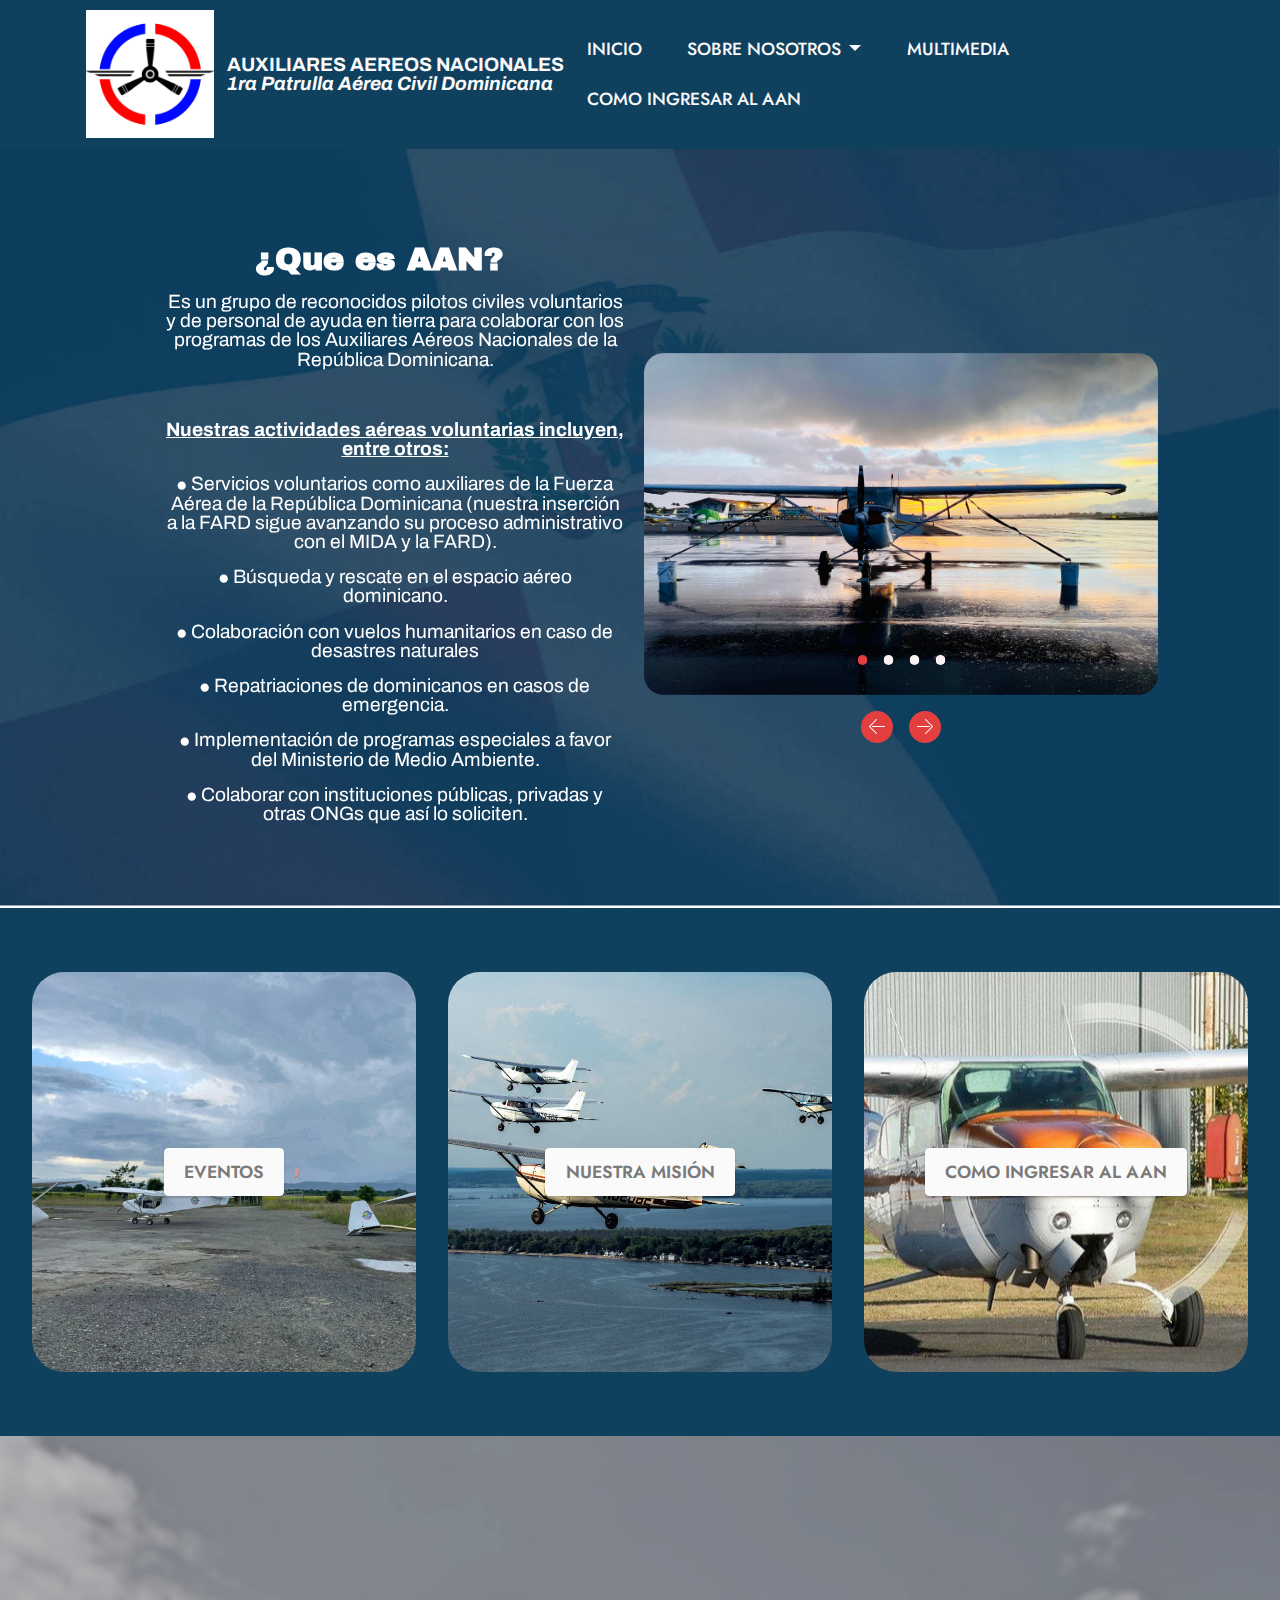
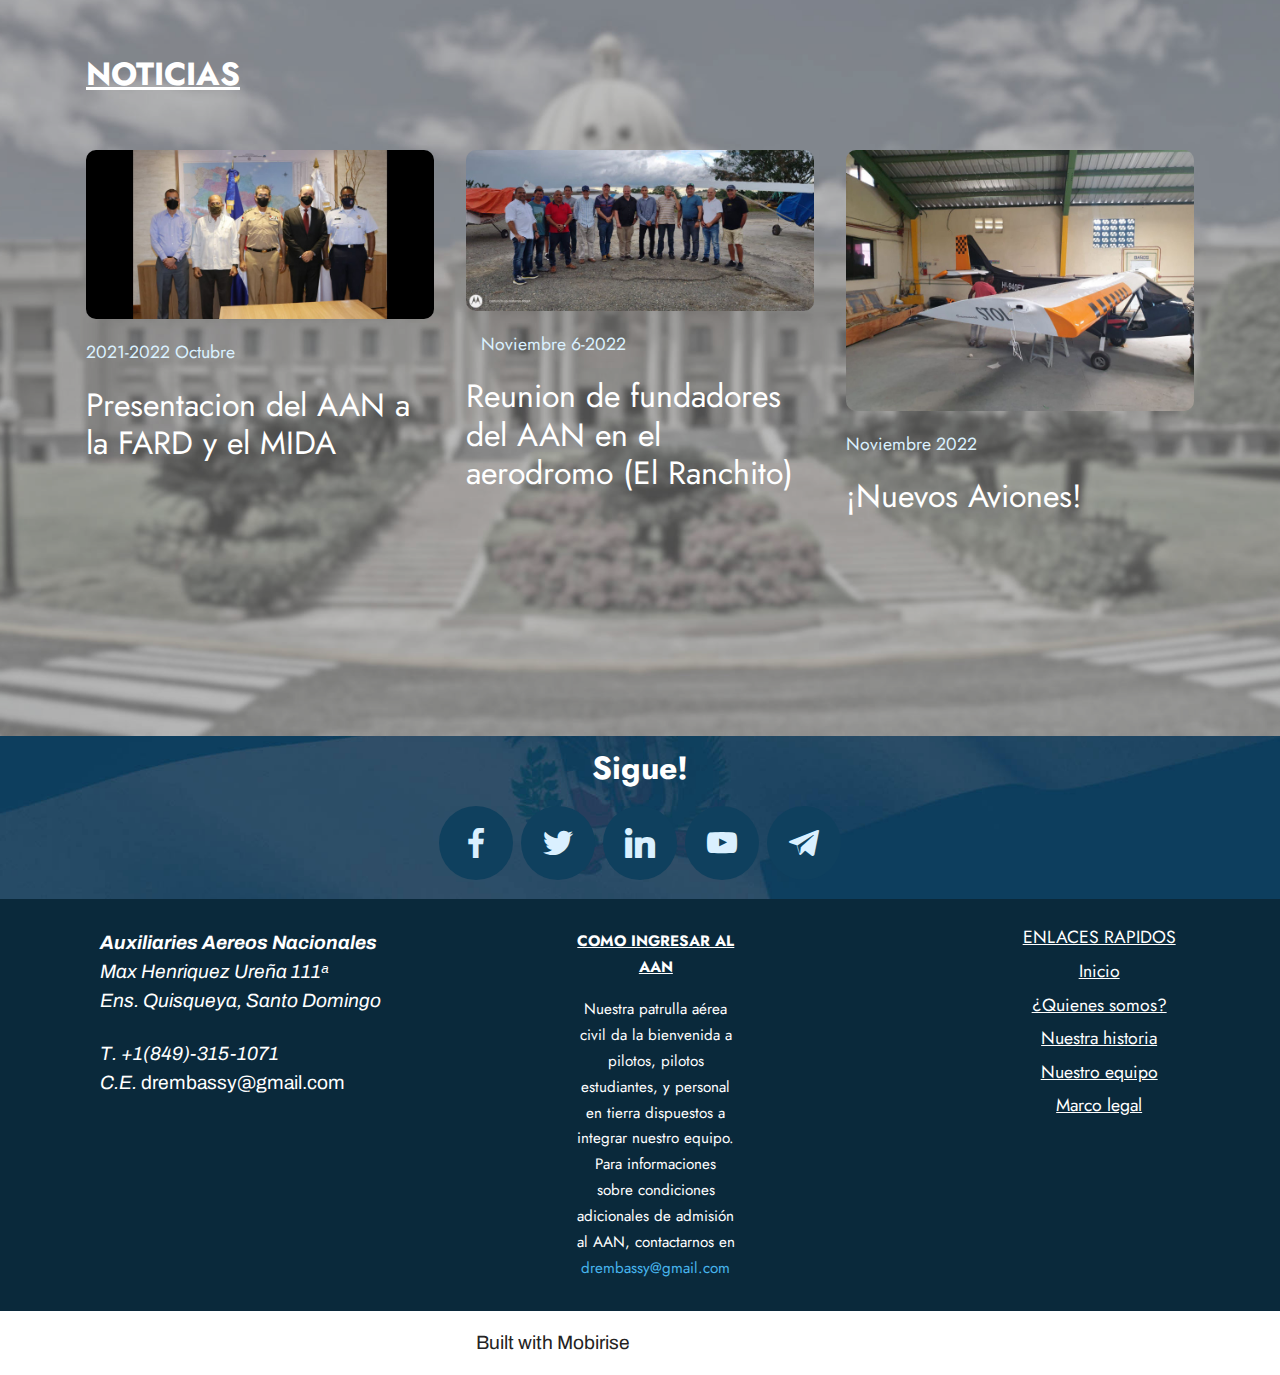
==== index.html @ 668c0190 "Add files via upload" ====
<!DOCTYPE html>
<html  >
<head>
  <!-- Site made with Mobirise Website Builder v5.6.13, https://mobirise.com -->
  <meta charset="UTF-8">
  <meta http-equiv="X-UA-Compatible" content="IE=edge">
  <meta name="generator" content="Mobirise v5.6.13, mobirise.com">
  <meta name="twitter:card" content="summary_large_image"/>
  <meta name="twitter:image:src" content="">
  <meta property="og:image" content="">
  <meta name="twitter:title" content="INICIO">
  <meta name="viewport" content="width=device-width, initial-scale=1, minimum-scale=1">
  <link rel="shortcut icon" href="assets/images/logo-aan-v2.2-1260x1260-292x292.png" type="image/x-icon">
  <meta name="description" content="">
  
  
  <title>INICIO</title>
  <link rel="stylesheet" href="assets/web/assets/mobirise-icons-bold/mobirise-icons-bold.css">
  <link rel="stylesheet" href="assets/bootstrap/css/bootstrap.min.css">
  <link rel="stylesheet" href="assets/bootstrap/css/bootstrap-grid.min.css">
  <link rel="stylesheet" href="assets/bootstrap/css/bootstrap-reboot.min.css">
  <link rel="stylesheet" href="assets/parallax/jarallax.css">
  <link rel="stylesheet" href="assets/dropdown/css/style.css">
  <link rel="stylesheet" href="assets/socicon/css/styles.css">
  <link rel="stylesheet" href="assets/theme/css/style.css">
  <link rel="preload" href="https://fonts.googleapis.com/css?family=Jost:100,200,300,400,500,600,700,800,900,100i,200i,300i,400i,500i,600i,700i,800i,900i&display=swap" as="style" onload="this.onload=null;this.rel='stylesheet'">
  <noscript><link rel="stylesheet" href="https://fonts.googleapis.com/css?family=Jost:100,200,300,400,500,600,700,800,900,100i,200i,300i,400i,500i,600i,700i,800i,900i&display=swap"></noscript>
  <link rel="preload" href="https://fonts.googleapis.com/css?family=Archivo+Black:400&display=swap" as="style" onload="this.onload=null;this.rel='stylesheet'">
  <noscript><link rel="stylesheet" href="https://fonts.googleapis.com/css?family=Archivo+Black:400&display=swap"></noscript>
  <link rel="preload" href="https://fonts.googleapis.com/css?family=Archivo:100,200,300,400,500,600,700,800,900,100i,200i,300i,400i,500i,600i,700i,800i,900i&display=swap" as="style" onload="this.onload=null;this.rel='stylesheet'">
  <noscript><link rel="stylesheet" href="https://fonts.googleapis.com/css?family=Archivo:100,200,300,400,500,600,700,800,900,100i,200i,300i,400i,500i,600i,700i,800i,900i&display=swap"></noscript>
  <link rel="preload" as="style" href="assets/mobirise/css/mbr-additional.css"><link rel="stylesheet" href="assets/mobirise/css/mbr-additional.css" type="text/css">
  
  
  
  
</head>
<body>
  
  <section data-bs-version="5.1" class="menu menu1 stackm5 cid-tmksuA81nA" once="menu" id="menu01-0">
    
    <nav class="navbar navbar-dropdown navbar-fixed-top navbar-expand-lg">
        <div class="container">
            <div class="navbar-brand">
                <span class="navbar-logo">
                    <a href="index.html#top">
                        <img src="assets/images/logo-aan-v2.2-1260x1260-292x292.png" alt="" style="height: 8rem;">
                    </a>
                </span>
                <span class="navbar-caption-wrap"><a class="navbar-caption text-white text-primary display-7" href="index.html#top">AUXILIARES AEREOS NACIONALES<br><em>1ra Patrulla Aérea Civil Dominicana</em></a></span>
            </div>
            <button class="navbar-toggler" type="button" data-toggle="collapse" data-bs-toggle="collapse" data-target="#navbarSupportedContent" data-bs-target="#navbarSupportedContent" aria-controls="navbarNavAltMarkup" aria-expanded="false" aria-label="Toggle navigation">
                <div class="hamburger">
                    <span></span>
                    <span></span>
                    <span></span>
                    <span></span>
                </div>
            </button>
            <div class="collapse navbar-collapse" id="navbarSupportedContent">
                <ul class="navbar-nav nav-dropdown nav-right" data-app-modern-menu="true"><li class="nav-item"><a class="nav-link link text-white text-primary show display-4" href="index.html" aria-expanded="true">INICIO</a></li><li class="nav-item dropdown"><a class="nav-link link text-white text-primary dropdown-toggle display-4" href="index.html" data-toggle="dropdown-submenu" data-bs-toggle="dropdown" data-bs-auto-close="outside" aria-expanded="false">SOBRE NOSOTROS</a><div class="dropdown-menu" aria-labelledby="dropdown-294"><a class="text-white text-primary show dropdown-item display-4" href="page6.html">¿QUIENES SOMOS?</a><a class="text-white text-primary show dropdown-item display-4" href="servicios.html">NUESTRA HISTORIA</a><a class="text-white text-primary show dropdown-item display-4" href="mision.html">NUESTRO EQUIPO</a><a class="text-white text-primary dropdown-item display-4" href="page7.html">MARCO LEGAL</a></div></li><li class="nav-item"><a class="nav-link link text-white text-primary show display-4" href="page8.html">MULTIMEDIA</a></li><li class="nav-item"><a class="nav-link link text-white text-primary show display-4" href="eventos.html">COMO INGRESAR AL AAN</a></li></ul>
                
                
            </div>
        </div>
    </nav>
</section>

<section data-bs-version="5.1" class="slider03 cid-tmkSdViCQp mbr-parallax-background" id="slider03-a">

    
    


    

    <div class="container">
        <div class="wrapper p-3 py-5 p-lg-5">
            <div class="row">
                <div class="col-12 col-lg-6">
                    
                    <div class="side-section mb-4">
                        <h3 class="subt1 mbr-section-subtitle mbr-fonts-style display-5"><strong>¿Que es AAN?</strong></h3>
                        <ul class="list list1 mbr-fonts-style mt-2 display-7"><p>Es un grupo de reconocidos pilotos civiles voluntarios y de personal de ayuda en tierra para colaborar con los programas de los Auxiliares Aéreos Nacionales de la República Dominicana.</p><p><br></p><p>  
</p><p>
</p><p><span style="font-size: 1.2rem;"><u><strong>Nuestras actividades aéreas voluntarias incluyen, entre otros:</strong></u></span></p><p><span style="font-size: 1.2rem;">⦁	Servicios voluntarios como auxiliares de la Fuerza Aérea de la República Dominicana (nuestra inserción a la FARD sigue avanzando su proceso administrativo con el MIDA y la FARD). 
</span></p><p><span style="font-size: 1.2rem;">⦁	Búsqueda y rescate en el espacio aéreo dominicano. 
</span></p><p><span style="font-size: 1.2rem;">⦁	Colaboración con vuelos humanitarios en caso de desastres naturales
</span></p><p><span style="font-size: 1.2rem;">⦁	Repatriaciones de dominicanos en casos de emergencia. 
</span></p><p><span style="font-size: 1.2rem;">⦁	Implementación de programas especiales a favor del Ministerio de Medio Ambiente.
</span></p><p><span style="font-size: 1.2rem;">⦁	Colaborar con instituciones públicas, privadas y otras ONGs que así lo soliciten.</span></p><p><span style="font-size: 1.2rem;">
</span></p><p><span style="font-size: 1.2rem;">
</span></p><p><span style="font-size: 1.2rem;">
</span></p><p><span style="font-size: 1.2rem;">
</span></p><p><span style="font-size: 1.2rem;"> 
</span></p><p><span style="font-size: 1.2rem;">
</span></p></ul>
                    </div>
                    
                    
                </div>
                <div class="col-12 col-lg-6 d-flex align-items-center p-1">
                    <div id="carouselIndicatorsS03" data-bs-ride="carousel" class="carousel slide carousel-fade" data-bs-interval="5000">
                        <div class="carousel-container">
                            <div class="carousel-inner">
                                <div class="carousel-item active">
                                    <img src="assets/images/sunrise-1208x805.jpg" class="d-block w-100" alt="Mobirise">
                                </div>
                                <div class="carousel-item">
                                    <img src="assets/images/drone-1208x805.jpg" class="d-block w-100" alt="Mobirise">
                                </div>
                                <div class="carousel-item">
                                    <img src="assets/images/sky-1208x805.jpg" class="d-block w-100" alt="Mobirise">
                                </div>
                                <div class="carousel-item">
                                    <img src="assets/images/mbr-1-1920x1280.jpeg" class="d-block w-100" alt="Mobirise">
                                </div>
                            </div>
                            <div class="carousel-indicators">
                                <button type="button" data-bs-target="#carouselIndicatorsS03" data-bs-slide-to="0" class="active" aria-current="true" aria-label="Slide 1">
                                </button>
                                <button type="button" data-bs-target="#carouselIndicatorsS03" data-bs-slide-to="1" aria-label="Slide 2">
                                </button>
                                <button type="button" data-bs-target="#carouselIndicatorsS03" data-bs-slide-to="2" aria-label="Slide 3">
                                </button>
                                <button type="button" data-bs-target="#carouselIndicatorsS03" data-bs-slide-to="3" aria-label="Slide 4">
                                </button>
                                
                                
                                
                                
                            </div>
                        </div>
                        <div class="buttons-container mt-3">
                            <button class="prev-item" type="button" data-bs-target="#carouselIndicatorsS03" data-bs-slide="prev">
                                <span class="mbr-iconfont mbrib-left"></span>
                            </button>
                            <button class="next-item" type="button" data-bs-target="#carouselIndicatorsS03" data-bs-slide="next">
                                <span class="mbr-iconfont mbrib-right"></span>
                            </button>
                        </div>
                    </div>
                </div>
            </div>
        </div>
    </div>
</section>

<section data-bs-version="5.1" class="clients2 cid-tmkzKXDv9b" id="clients02-5">
    

    
    
    <div class="container-fluid">
        <div class="row justify-content-center">
            
            <div class="col-sm-6 card col-lg-4">
                <div class="card-wrap card1">

                    <div class="content-wrap">


                        <div class="mbr-section-btn card-btn align-center"><a class="btn btn-white display-4" href="eventos.html">EVENTOS</a></div>
                    </div>
                </div>
            </div>

            <div class="col-sm-6 card col-lg-4">
                <div class="card-wrap card2">

                    <div class="content-wrap">


                        <div class="mbr-section-btn card-btn align-center"><a class="btn btn-white display-4" href="page5.html">NUESTRA MISIÓN</a></div>
                    </div>
                </div>
            </div>

            <div class="col-sm-6 card col-lg-4">
                <div class="card-wrap card3">

                    <div class="content-wrap">


                        <div class="mbr-section-btn card-btn align-center"><a class="btn btn-white display-4" href="eventos.html">COMO INGRESAR AL AAN<br></a></div>
                    </div>
                </div>
            </div>

            
        </div>
    </div>
</section>

<section data-bs-version="5.1" class="news1 cid-tmkt4wCBwW mbr-fullscreen" id="news1-3">
    

    <div class="mbr-overlay" style="opacity: 0.3; background-color: rgb(255, 255, 255);"></div>
        
        <div class="container">
            <div class="row header">
                <div class="col-12">
                    <h3 class="mbr-section-title mbr-fonts-style align-left display-2"><strong><u>NOTICIAS</u></strong></h3>
                </div>
                         
            </div>           

            <div class="row">
                

                <div class="col-12 col-lg-4 item features-image active">
                    <div class="item-wrapper">
                        <div class="item-img">
                            <img src="assets/images/fmc-diaz-morfa-otros-816x397.jpg" alt="Mobirise" data-slide-to="1" data-bs-slide-to="1">
                        </div>
                        <p class="date mbr-fonts-style mbr-text display-4">2021-2022 Octubre</p>
                        <h4 class="card-heading date mbr-fonts-style mbr-text display-2">Presentacion del AAN a la FARD y el MIDA</h4>
                        
                    </div>
                </div>

                <div class="col-12 col-lg-4 item features-image">
                    <div class="item-wrapper">
                        <div class="item-img">
                            <img src="assets/images/photo-2022-11-11-00-01-25-816x377.jpg" alt="Mobirise" data-slide-to="2" data-bs-slide-to="2">
                        </div>
                        <p class="date mbr-fonts-style mbr-text display-4">&nbsp; &nbsp;Noviembre 6-2022</p>
                        <h4 class="card-heading date mbr-fonts-style mbr-text display-2">Reunion de fundadores del AAN en el aerodromo (El Ranchito)</h4>
                        
                    </div>
                </div><div class="col-12 col-lg-4 item features-image">
                    <div class="item-wrapper">
                        <div class="item-img">
                            <img src="assets/images/photo-2022-11-11-00-05-58-816x612.jpg" alt="Mobirise" data-slide-to="0" data-bs-slide-to="0">
                        </div>
                        <p class="date mbr-fonts-style mbr-text display-4">Noviembre 2022</p>
                        <h4 class="card-heading date mbr-fonts-style mbr-text display-2">¡Nuevos Aviones!</h4>
                        
                    </div>
                </div>
            </div>
        </div>  
</section>

<section data-bs-version="5.1" class="social1 cid-tmkKh3D4GX" id="share1-9">

    

    
    <h3 class="mbr-section-title align-center mb-3 mbr-fonts-style display-2">
      <strong>Sigue!</strong></h3>
    <div class="social-media">
      <ul class="social-list">
          <li>
            <a class="icon-transition" href="#">
              <span class="mbr-iconfont socicon-facebook socicon"></span>
            </a>
          </li>
          <li>
            <a class="icon-transition" href="#">
              <span class="mbr-iconfont socicon-twitter socicon" style=""></span>
            </a>
          </li>
          <li>
            <a class="icon-transition" href="#">
              <span class="mbr-iconfont socicon-linkedin socicon"></span>
            </a>
          </li>
          <li>
            <a class="icon-transition" href="#">
              <span class="mbr-iconfont socicon-youtube socicon"></span>
            </a>
          </li>
          <li>
            <a class="icon-transition" href="#">
              <span class="mbr-iconfont socicon-telegram socicon" style=""></span>
            </a>
          </li>
      </ul>
    </div>  
</section>

<section data-bs-version="5.1" class="footer1 cid-tmkxVUBmEP" once="footers" id="afooter1-4">

    
    

    
    <div class="container">
        <div class="row mbr-white">
            <div class="col-12 col-lg-5 footer-item">
                <h5 class="address-text mbr-fonts-style display-7"><em><strong>Auxiliaries Aereos Nacionales&nbsp; &nbsp;</strong></em><em><strong><br></strong>Max Henriquez Ureña 111ᵃ<br>Ens. Quisqueya, Santo Domingo</em></h5>
                <p class="contacts-text mbr-fonts-style display-7"><em>
                    T. +1(849)-315-1071<br>C.E. <a href="mailto:drembassy@gmail.com" class="text-primary">drembassy@gmail.com</a></em><br><br><em><br></em></p>
                
            </div>
            <div class="footer-content col-12 col-lg-7">
                <div class="col-12 col-md-4 footer-item">
                    
                    <ul class="list mbr-fonts-style display-1">
                        <li class="mbr-text item-wrap"><strong><u>COMO INGRESAR AL AAN</u></strong></li><li class="mbr-text item-wrap">Nuestra patrulla aérea civil da la bienvenida a pilotos, pilotos estudiantes, y personal en tierra dispuestos a integrar nuestro equipo. Para informaciones sobre condiciones adicionales de admisión al AAN, contactarnos en <a href="mailto:drembassy@gmail.com" class="text-info">drembassy@gmail.com</a></li>
                    </ul>
                </div>
                <div class="col-12 col-md-4 footer-item">
                    
                    <ul class="list mbr-fonts-style display-7">

                        <li class="mbr-text item-wrap"><br></li><li class="mbr-text item-wrap"><br></li>
                    </ul>
                </div>
                <div class="col-12 col-md-4 footer-item">
                    
                    <ul class="list mbr-fonts-style display-4"><p><u>ENLACES RAPIDOS</u></p><p><u><a href="index.html" class="text-primary">Inicio</a></u></p><p><u><a href="page6.html" class="text-primary">¿Quienes somos?</a></u></p><p><u><a href="servicios.html" class="text-primary">Nuestra historia</a></u></p><p><u><a href="mision.html" class="text-primary">Nuestro equipo</a></u></p><p><u><a href="page7.html" class="text-primary">Marco legal</a></u></p></ul>
                </div>
            </div>
            
        </div>
    </div>
</section><section class="display-7" style="padding: 0;align-items: center;justify-content: center;flex-wrap: wrap;    align-content: center;display: flex;position: relative;height: 4rem;"><a href="https://mobiri.se/2902497" style="flex: 1 1;height: 4rem;position: absolute;width: 100%;z-index: 1;"><img alt="" style="height: 4rem;" src="[data-uri]"></a><p style="margin: 0;text-align: center;" class="display-7">Built with Mobirise &#8204;</p><a style="z-index:1" href="https://mobirise.com/website-maker.html">Free Website Maker</a></section><script src="assets/bootstrap/js/bootstrap.bundle.min.js"></script>  <script src="assets/parallax/jarallax.js"></script>  <script src="assets/smoothscroll/smooth-scroll.js"></script>  <script src="assets/ytplayer/index.js"></script>  <script src="assets/dropdown/js/navbar-dropdown.js"></script>  <script src="assets/viewportchecker/viewportchecker.js"></script>  <script src="assets/theme/js/script.js"></script>  
  
  
</body>
</html>
---- assets/web/assets/mobirise-icons-bold/mobirise-icons-bold.css ----
@font-face {
  font-family: 'mobirise-icons-bold';
  font-display: swap;
  src:  url('mobirise-icons-bold.eot?m1l4yr');
  src:  url('mobirise-icons-bold.eot?m1l4yr#iefix') format('embedded-opentype'),
    url('mobirise-icons-bold.ttf?m1l4yr') format('truetype'),
    url('mobirise-icons-bold.woff?m1l4yr') format('woff'),
    url('mobirise-icons-bold.svg?m1l4yr#mobirise-icons-bold') format('svg');
  font-weight: normal;
  font-style: normal;
}

[class^="mbrib-"], [class*="mbrib-"] {
  /* use !important to prevent issues with browser extensions that change fonts */
  font-family: 'mobirise-icons-bold' !important;
  speak: none;
  font-style: normal;
  font-weight: normal;
  font-variant: normal;
  text-transform: none;
  line-height: 1;

  /* Better Font Rendering =========== */
  -webkit-font-smoothing: antialiased;
  -moz-osx-font-smoothing: grayscale;
}

.mbrib-add-submenu:before {
  content: "\e900";
}
.mbrib-alert:before {
  content: "\e901";
}
.mbrib-align-center:before {
  content: "\e902";
}
.mbrib-align-justify:before {
  content: "\e903";
}
.mbrib-align-left:before {
  content: "\e904";
}
.mbrib-align-right:before {
  content: "\e905";
}
.mbrib-android:before {
  content: "\e906";
}
.mbrib-apple:before {
  content: "\e907";
}
.mbrib-arrow-down:before {
  content: "\e908";
}
.mbrib-arrow-next:before {
  content: "\e909";
}
.mbrib-arrow-prev:before {
  content: "\e90a";
}
.mbrib-arrow-up:before {
  content: "\e90b";
}
.mbrib-bold:before {
  content: "\e90c";
}
.mbrib-bookmark:before {
  content: "\e90d";
}
.mbrib-bootstrap:before {
  content: "\e90e";
}
.mbrib-briefcase:before {
  content: "\e90f";
}
.mbrib-browse:before {
  content: "\e910";
}
.mbrib-bulleted-list:before {
  content: "\e911";
}
.mbrib-calendar:before {
  content: "\e912";
}
.mbrib-camera:before {
  content: "\e913";
}
.mbrib-cart-add:before {
  content: "\e914";
}
.mbrib-cart-full:before {
  content: "\e915";
}
.mbrib-cash:before {
  content: "\e916";
}
.mbrib-change-style:before {
  content: "\e917";
}
.mbrib-chat:before {
  content: "\e918";
}
.mbrib-clock:before {
  content: "\e919";
}
.mbrib-close:before {
  content: "\e91a";
}
.mbrib-cloud:before {
  content: "\e91b";
}
.mbrib-code:before {
  content: "\e91c";
}
.mbrib-contact-form:before {
  content: "\e91d";
}
.mbrib-credit-card:before {
  content: "\e91e";
}
.mbrib-cursor-click:before {
  content: "\e91f";
}
.mbrib-cust-feedback:before {
  content: "\e920";
}
.mbrib-database:before {
  content: "\e921";
}
.mbrib-delivery:before {
  content: "\e922";
}
.mbrib-desktop:before {
  content: "\e923";
}
.mbrib-devices:before {
  content: "\e924";
}
.mbrib-down:before {
  content: "\e925";
}
.mbrib-download:before {
  content: "\e926";
}
.mbrib-drag-n-drop:before {
  content: "\e927";
}
.mbrib-drag-n-drop2:before {
  content: "\e928";
}
.mbrib-edit:before {
  content: "\e929";
}
.mbrib-edit2:before {
  content: "\e92a";
}
.mbrib-error:before {
  content: "\e92b";
}
.mbrib-extension:before {
  content: "\e92c";
}
.mbrib-features:before {
  content: "\e92d";
}
.mbrib-file:before {
  content: "\e92e";
}
.mbrib-flag:before {
  content: "\e92f";
}
.mbrib-folder:before {
  content: "\e930";
}
.mbrib-gift:before {
  content: "\e931";
}
.mbrib-github:before {
  content: "\e932";
}
.mbrib-globe-2:before {
  content: "\e933";
}
.mbrib-globe:before {
  content: "\e934";
}
.mbrib-growing-chart:before {
  content: "\e935";
}
.mbrib-hearth:before {
  content: "\e936";
}
.mbrib-help:before {
  content: "\e937";
}
.mbrib-home:before {
  content: "\e938";
}
.mbrib-hot-cup:before {
  content: "\e939";
}
.mbrib-idea:before {
  content: "\e93a";
}
.mbrib-image-gallery:before {
  content: "\e93b";
}
.mbrib-image-slider:before {
  content: "\e93c";
}
.mbrib-info:before {
  content: "\e93d";
}
.mbrib-italic:before {
  content: "\e93e";
}
.mbrib-key:before {
  content: "\e93f";
}
.mbrib-laptop:before {
  content: "\e940";
}
.mbrib-layers:before {
  content: "\e941";
}
.mbrib-left-right:before {
  content: "\e942";
}
.mbrib-left:before {
  content: "\e943";
}
.mbrib-letter:before {
  content: "\e944";
}
.mbrib-like:before {
  content: "\e945";
}
.mbrib-link:before {
  content: "\e946";
}
.mbrib-lock:before {
  content: "\e947";
}
.mbrib-login:before {
  content: "\e948";
}
.mbrib-logout:before {
  content: "\e949";
}
.mbrib-magic-stick:before {
  content: "\e94a";
}
.mbrib-map-pin:before {
  content: "\e94b";
}
.mbrib-menu:before {
  content: "\e94c";
}
.mbrib-mobile:before {
  content: "\e94d";
}
.mbrib-mobile2:before {
  content: "\e94e";
}
.mbrib-mobirise:before {
  content: "\e94f";
}
.mbrib-more-horizontal:before {
  content: "\e950";
}
.mbrib-more-vertical:before {
  content: "\e951";
}
.mbrib-music:before {
  content: "\e952";
}
.mbrib-new-file:before {
  content: "\e953";
}
.mbrib-numbered-list:before {
  content: "\e954";
}
.mbrib-opened-folder:before {
  content: "\e955";
}
.mbrib-pages:before {
  content: "\e956";
}
.mbrib-paper-plane:before {
  content: "\e957";
}
.mbrib-paperclip:before {
  content: "\e958";
}
.mbrib-photo:before {
  content: "\e959";
}
.mbrib-photos:before {
  content: "\e95a";
}
.mbrib-pin:before {
  content: "\e95b";
}
.mbrib-play:before {
  content: "\e95c";
}
.mbrib-plus:before {
  content: "\e95d";
}
.mbrib-preview:before {
  content: "\e95e";
}
.mbrib-print:before {
  content: "\e95f";
}
.mbrib-protect:before {
  content: "\e960";
}
.mbrib-question:before {
  content: "\e961";
}
.mbrib-quote-left:before {
  content: "\e962";
}
.mbrib-quote-right:before {
  content: "\e963";
}
.mbrib-redo:before {
  content: "\e964";
}
.mbrib-refresh:before {
  content: "\e965";
}
.mbrib-responsive:before {
  content: "\e966";
}
.mbrib-right:before {
  content: "\e967";
}
.mbrib-rocket:before {
  content: "\e968";
}
.mbrib-sad-face:before {
  content: "\e969";
}
.mbrib-sale:before {
  content: "\e96a";
}
.mbrib-save:before {
  content: "\e96b";
}
.mbrib-search:before {
  content: "\e96c";
}
.mbrib-setting:before {
  content: "\e96d";
}
.mbrib-setting2:before {
  content: "\e96e";
}
.mbrib-setting3:before {
  content: "\e96f";
}
.mbrib-share:before {
  content: "\e970";
}
.mbrib-shopping-bag:before {
  content: "\e971";
}
.mbrib-shopping-basket:before {
  content: "\e972";
}
.mbrib-shopping-cart:before {
  content: "\e973";
}
.mbrib-sites:before {
  content: "\e974";
}
.mbrib-smile-face:before {
  content: "\e975";
}
.mbrib-speed:before {
  content: "\e976";
}
.mbrib-star:before {
  content: "\e977";
}
.mbrib-success:before {
  content: "\e978";
}
.mbrib-sun:before {
  content: "\e979";
}
.mbrib-sun2:before {
  content: "\e97a";
}
.mbrib-tablet-vertical:before {
  content: "\e97b";
}
.mbrib-tablet:before {
  content: "\e97c";
}
.mbrib-target:before {
  content: "\e97d";
}
.mbrib-timer:before {
  content: "\e97e";
}
.mbrib-to-ftp:before {
  content: "\e97f";
}
.mbrib-to-local-drive:before {
  content: "\e980";
}
.mbrib-touch-swipe:before {
  content: "\e981";
}
.mbrib-touch:before {
  content: "\e982";
}
.mbrib-trash:before {
  content: "\e983";
}
.mbrib-underline:before {
  content: "\e984";
}
.mbrib-undo:before {
  content: "\e985";
}
.mbrib-unlink:before {
  content: "\e986";
}
.mbrib-unlock:before {
  content: "\e987";
}
.mbrib-up-down:before {
  content: "\e988";
}
.mbrib-up:before {
  content: "\e989";
}
.mbrib-update:before {
  content: "\e98a";
}
.mbrib-upload:before {
  content: "\e98b";
}
.mbrib-user:before {
  content: "\e98c";
}
.mbrib-user2:before {
  content: "\e98d";
}
.mbrib-users:before {
  content: "\e98e";
}
.mbrib-video-play:before {
  content: "\e98f";
}
.mbrib-video:before {
  content: "\e990";
}
.mbrib-watch:before {
  content: "\e991";
}
.mbrib-website-theme:before {
  content: "\e992";
}
.mbrib-wifi:before {
  content: "\e993";
}
.mbrib-windows:before {
  content: "\e994";
}
.mbrib-zoom-out:before {
  content: "\e995";
}
---- assets/parallax/jarallax.css ----
.jarallax {
    position: relative;
    z-index: 0;
}
.jarallax > .jarallax-img {
    position: absolute;
    object-fit: cover;
    /* support for plugin https://github.com/bfred-it/object-fit-images */
    font-family: 'object-fit: cover;';
    top: 0;
    left: 0;
    width: 100%;
    height: 100%;
    z-index: -1;
}
---- assets/dropdown/css/style.css ----
.navbar-dropdown {
  left: 0;
  padding: 0;
  position: absolute;
  right: 0;
  top: 0;
  transition: all 0.45s ease;
  z-index: 1030;
  background: #282828; }
  .navbar-dropdown .navbar-logo {
    margin-right: 0.8rem;
    transition: margin 0.3s ease-in-out;
    vertical-align: middle; }
    .navbar-dropdown .navbar-logo img {
      height: 3.125rem;
      transition: all 0.3s ease-in-out; }
    .navbar-dropdown .navbar-logo.mbr-iconfont {
      font-size: 3.125rem;
      line-height: 3.125rem; }
  .navbar-dropdown .navbar-caption {
    font-weight: 700;
    white-space: normal;
    vertical-align: -4px;
    line-height: 3.125rem !important; }
    .navbar-dropdown .navbar-caption, .navbar-dropdown .navbar-caption:hover {
      color: inherit;
      text-decoration: none; }
  .navbar-dropdown .mbr-iconfont + .navbar-caption {
    vertical-align: -1px; }
  .navbar-dropdown.navbar-fixed-top {
    position: fixed; }
  .navbar-dropdown .navbar-brand span {
    vertical-align: -4px; }
  .navbar-dropdown.bg-color.transparent {
    background: none; }
  .navbar-dropdown.navbar-short .navbar-brand {
    padding: 0.625rem 0; }
    .navbar-dropdown.navbar-short .navbar-brand span {
      vertical-align: -1px; }
  .navbar-dropdown.navbar-short .navbar-caption {
    line-height: 2.375rem !important;
    vertical-align: -2px; }
  .navbar-dropdown.navbar-short .navbar-logo {
    margin-right: 0.5rem; }
    .navbar-dropdown.navbar-short .navbar-logo img {
      height: 2.375rem; }
    .navbar-dropdown.navbar-short .navbar-logo.mbr-iconfont {
      font-size: 2.375rem;
      line-height: 2.375rem; }
  .navbar-dropdown.navbar-short .mbr-table-cell {
    height: 3.625rem; }
  .navbar-dropdown .navbar-close {
    left: 0.6875rem;
    position: fixed;
    top: 0.75rem;
    z-index: 1000; }
  .navbar-dropdown .hamburger-icon {
    content: "";
    display: inline-block;
    vertical-align: middle;
    width: 16px;
    -webkit-box-shadow: 0 -6px 0 1px #282828,0 0 0 1px #282828,0 6px 0 1px #282828;
    -moz-box-shadow: 0 -6px 0 1px #282828,0 0 0 1px #282828,0 6px 0 1px #282828;
    box-shadow: 0 -6px 0 1px #282828,0 0 0 1px #282828,0 6px 0 1px #282828; }

.dropdown-menu .dropdown-toggle[data-toggle="dropdown-submenu"]::after {
  border-bottom: 0.35em solid transparent;
  border-left: 0.35em solid;
  border-right: 0;
  border-top: 0.35em solid transparent;
  margin-left: 0.3rem; }

.dropdown-menu .dropdown-item:focus {
  outline: 0; }

.nav-dropdown {
  font-size: 0.75rem;
  font-weight: 500;
  height: auto !important; }
  .nav-dropdown .nav-btn {
    padding-left: 1rem; }
  .nav-dropdown .link {
    margin: .667em 1.667em;
    font-weight: 500;
    padding: 0;
    transition: color .2s ease-in-out; }
    .nav-dropdown .link.dropdown-toggle {
      margin-right: 2.583em; }
      .nav-dropdown .link.dropdown-toggle::after {
        margin-left: .25rem;
        border-top: 0.35em solid;
        border-right: 0.35em solid transparent;
        border-left: 0.35em solid transparent;
        border-bottom: 0; }
      .nav-dropdown .link.dropdown-toggle[aria-expanded="true"] {
        margin: 0;
        padding: 0.667em 3.263em  0.667em 1.667em; }
  .nav-dropdown .link::after,
  .nav-dropdown .dropdown-item::after {
    color: inherit; }
  .nav-dropdown .btn {
    font-size: 0.75rem;
    font-weight: 700;
    letter-spacing: 0;
    margin-bottom: 0;
    padding-left: 1.25rem;
    padding-right: 1.25rem; }
  .nav-dropdown .dropdown-menu {
    border-radius: 0;
    border: 0;
    left: 0;
    margin: 0;
    padding-bottom: 1.25rem;
    padding-top: 1.25rem;
    position: relative; }
  .nav-dropdown .dropdown-submenu {
    margin-left: 0.125rem;
    top: 0; }
  .nav-dropdown .dropdown-item {
    font-weight: 500;
    line-height: 2;
    padding: 0.3846em 4.615em 0.3846em 1.5385em;
    position: relative;
    transition: color .2s ease-in-out, background-color .2s ease-in-out; }
    .nav-dropdown .dropdown-item::after {
      margin-top: -0.3077em;
      position: absolute;
      right: 1.1538em;
      top: 50%; }
    .nav-dropdown .dropdown-item:focus, .nav-dropdown .dropdown-item:hover {
      background: none; }

@media (max-width: 767px) {
  .nav-dropdown.navbar-toggleable-sm {
    bottom: 0;
    display: none;
    left: 0;
    overflow-x: hidden;
    position: fixed;
    top: 0;
    transform: translateX(-100%);
    -ms-transform: translateX(-100%);
    -webkit-transform: translateX(-100%);
    width: 18.75rem;
    z-index: 999; } }
.nav-dropdown.navbar-toggleable-xl {
  bottom: 0;
  display: none;
  left: 0;
  overflow-x: hidden;
  position: fixed;
  top: 0;
  transform: translateX(-100%);
  -ms-transform: translateX(-100%);
  -webkit-transform: translateX(-100%);
  width: 18.75rem;
  z-index: 999; }

.nav-dropdown-sm {
  display: block !important;
  overflow-x: hidden;
  overflow: auto;
  padding-top: 3.875rem; }
  .nav-dropdown-sm::after {
    content: "";
    display: block;
    height: 3rem;
    width: 100%; }
  .nav-dropdown-sm.collapse.in ~ .navbar-close {
    display: block !important; }
  .nav-dropdown-sm.collapsing, .nav-dropdown-sm.collapse.in {
    transform: translateX(0);
    -ms-transform: translateX(0);
    -webkit-transform: translateX(0);
    transition: all 0.25s ease-out;
    -webkit-transition: all 0.25s ease-out;
    background: #282828; }
  .nav-dropdown-sm.collapsing[aria-expanded="false"] {
    transform: translateX(-100%);
    -ms-transform: translateX(-100%);
    -webkit-transform: translateX(-100%); }
  .nav-dropdown-sm .nav-item {
    display: block;
    margin-left: 0 !important;
    padding-left: 0; }
  .nav-dropdown-sm .link,
  .nav-dropdown-sm .dropdown-item {
    border-top: 1px dotted rgba(255, 255, 255, 0.1);
    font-size: 0.8125rem;
    line-height: 1.6;
    margin: 0 !important;
    padding: 0.875rem 2.4rem 0.875rem 1.5625rem !important;
    position: relative;
    white-space: normal; }
    .nav-dropdown-sm .link:focus, .nav-dropdown-sm .link:hover,
    .nav-dropdown-sm .dropdown-item:focus,
    .nav-dropdown-sm .dropdown-item:hover {
      background: rgba(0, 0, 0, 0.2) !important;
      color: #c0a375; }
  .nav-dropdown-sm .nav-btn {
    position: relative;
    padding: 1.5625rem 1.5625rem 0 1.5625rem; }
    .nav-dropdown-sm .nav-btn::before {
      border-top: 1px dotted rgba(255, 255, 255, 0.1);
      content: "";
      left: 0;
      position: absolute;
      top: 0;
      width: 100%; }
    .nav-dropdown-sm .nav-btn + .nav-btn {
      padding-top: 0.625rem; }
      .nav-dropdown-sm .nav-btn + .nav-btn::before {
        display: none; }
  .nav-dropdown-sm .btn {
    padding: 0.625rem 0; }
  .nav-dropdown-sm .dropdown-toggle[data-toggle="dropdown-submenu"]::after {
    margin-left: .25rem;
    border-top: 0.35em solid;
    border-right: 0.35em solid transparent;
    border-left: 0.35em solid transparent;
    border-bottom: 0; }
  .nav-dropdown-sm .dropdown-toggle[data-toggle="dropdown-submenu"][aria-expanded="true"]::after {
    border-top: 0;
    border-right: 0.35em solid transparent;
    border-left: 0.35em solid transparent;
    border-bottom: 0.35em solid; }
  .nav-dropdown-sm .dropdown-menu {
    margin: 0;
    padding: 0;
    position: relative;
    top: 0;
    left: 0;
    width: 100%;
    border: 0;
    float: none;
    border-radius: 0;
    background: none; }
  .nav-dropdown-sm .dropdown-submenu {
    left: 100%;
    margin-left: 0.125rem;
    margin-top: -1.25rem;
    top: 0; }

.navbar-toggleable-sm .nav-dropdown .dropdown-menu {
  position: absolute; }

.navbar-toggleable-sm .nav-dropdown .dropdown-submenu {
  left: 100%;
  margin-left: 0.125rem;
  margin-top: -1.25rem;
  top: 0; }

.navbar-toggleable-sm.opened .nav-dropdown .dropdown-menu {
  position: relative; }

.navbar-toggleable-sm.opened .nav-dropdown .dropdown-submenu {
  left: 0;
  margin-left: 00rem;
  margin-top: 0rem;
  top: 0; }

.is-builder .nav-dropdown.collapsing {
  transition: none !important; }
---- assets/socicon/css/styles.css ----
@charset "UTF-8";

@font-face {
  font-family: 'Socicon';
  src:  url('../fonts/socicon.eot');
  src:  url('../fonts/socicon.eot?#iefix') format('embedded-opentype'),
    url('../fonts/socicon.woff2') format('woff2'),
    url('../fonts/socicon.ttf') format('truetype'),
    url('../fonts/socicon.woff') format('woff'),
    url('../fonts/socicon.svg#socicon') format('svg');
  font-weight: normal;
  font-style: normal;
  font-display: swap;
}

[data-icon]:before {
  font-family: "socicon" !important;
  content: attr(data-icon);
  font-style: normal !important;
  font-weight: normal !important;
  font-variant: normal !important;
  text-transform: none !important;
  speak: none;
  line-height: 1;
  -webkit-font-smoothing: antialiased;
  -moz-osx-font-smoothing: grayscale;
}

[class^="socicon-"], [class*=" socicon-"] {
  /* use !important to prevent issues with browser extensions that change fonts */
  font-family: 'Socicon' !important;
  speak: none;
  font-style: normal;
  font-weight: normal;
  font-variant: normal;
  text-transform: none;
  line-height: 1;

  /* Better Font Rendering =========== */
  -webkit-font-smoothing: antialiased;
  -moz-osx-font-smoothing: grayscale;
}

.socicon-eitaa:before {
  content: "\e97c";
}
.socicon-soroush:before {
  content: "\e97d";
}
.socicon-bale:before {
  content: "\e97e";
}
.socicon-zazzle:before {
  content: "\e97b";
}
.socicon-society6:before {
  content: "\e97a";
}
.socicon-redbubble:before {
  content: "\e979";
}
.socicon-avvo:before {
  content: "\e978";
}
.socicon-stitcher:before {
  content: "\e977";
}
.socicon-googlehangouts:before {
  content: "\e974";
}
.socicon-dlive:before {
  content: "\e975";
}
.socicon-vsco:before {
  content: "\e976";
}
.socicon-flipboard:before {
  content: "\e973";
}
.socicon-ubuntu:before {
  content: "\e958";
}
.socicon-artstation:before {
  content: "\e959";
}
.socicon-invision:before {
  content: "\e95a";
}
.socicon-torial:before {
  content: "\e95b";
}
.socicon-collectorz:before {
  content: "\e95c";
}
.socicon-seenthis:before {
  content: "\e95d";
}
.socicon-googleplaymusic:before {
  content: "\e95e";
}
.socicon-debian:before {
  content: "\e95f";
}
.socicon-filmfreeway:before {
  content: "\e960";
}
.socicon-gnome:before {
  content: "\e961";
}
.socicon-itchio:before {
  content: "\e962";
}
.socicon-jamendo:before {
  content: "\e963";
}
.socicon-mix:before {
  content: "\e964";
}
.socicon-sharepoint:before {
  content: "\e965";
}
.socicon-tinder:before {
  content: "\e966";
}
.socicon-windguru:before {
  content: "\e967";
}
.socicon-cdbaby:before {
  content: "\e968";
}
.socicon-elementaryos:before {
  content: "\e969";
}
.socicon-stage32:before {
  content: "\e96a";
}
.socicon-tiktok:before {
  content: "\e96b";
}
.socicon-gitter:before {
  content: "\e96c";
}
.socicon-letterboxd:before {
  content: "\e96d";
}
.socicon-threema:before {
  content: "\e96e";
}
.socicon-splice:before {
  content: "\e96f";
}
.socicon-metapop:before {
  content: "\e970";
}
.socicon-naver:before {
  content: "\e971";
}
.socicon-remote:before {
  content: "\e972";
}
.socicon-internet:before {
  content: "\e957";
}
.socicon-moddb:before {
  content: "\e94b";
}
.socicon-indiedb:before {
  content: "\e94c";
}
.socicon-traxsource:before {
  content: "\e94d";
}
.socicon-gamefor:before {
  content: "\e94e";
}
.socicon-pixiv:before {
  content: "\e94f";
}
.socicon-myanimelist:before {
  content: "\e950";
}
.socicon-blackberry:before {
  content: "\e951";
}
.socicon-wickr:before {
  content: "\e952";
}
.socicon-spip:before {
  content: "\e953";
}
.socicon-napster:before {
  content: "\e954";
}
.socicon-beatport:before {
  content: "\e955";
}
.socicon-hackerone:before {
  content: "\e956";
}
.socicon-hackernews:before {
  content: "\e946";
}
.socicon-smashwords:before {
  content: "\e947";
}
.socicon-kobo:before {
  content: "\e948";
}
.socicon-bookbub:before {
  content: "\e949";
}
.socicon-mailru:before {
  content: "\e94a";
}
.socicon-gitlab:before {
  content: "\e945";
}
.socicon-instructables:before {
  content: "\e944";
}
.socicon-portfolio:before {
  content: "\e943";
}
.socicon-codered:before {
  content: "\e940";
}
.socicon-origin:before {
  content: "\e941";
}
.socicon-nextdoor:before {
  content: "\e942";
}
.socicon-udemy:before {
  content: "\e93f";
}
.socicon-livemaster:before {
  content: "\e93e";
}
.socicon-crunchbase:before {
  content: "\e93b";
}
.socicon-homefy:before {
  content: "\e93c";
}
.socicon-calendly:before {
  content: "\e93d";
}
.socicon-realtor:before {
  content: "\e90f";
}
.socicon-tidal:before {
  content: "\e910";
}
.socicon-qobuz:before {
  content: "\e911";
}
.socicon-natgeo:before {
  content: "\e912";
}
.socicon-mastodon:before {
  content: "\e913";
}
.socicon-unsplash:before {
  content: "\e914";
}
.socicon-homeadvisor:before {
  content: "\e915";
}
.socicon-angieslist:before {
  content: "\e916";
}
.socicon-codepen:before {
  content: "\e917";
}
.socicon-slack:before {
  content: "\e918";
}
.socicon-openaigym:before {
  content: "\e919";
}
.socicon-logmein:before {
  content: "\e91a";
}
.socicon-fiverr:before {
  content: "\e91b";
}
.socicon-gotomeeting:before {
  content: "\e91c";
}
.socicon-aliexpress:before {
  content: "\e91d";
}
.socicon-guru:before {
  content: "\e91e";
}
.socicon-appstore:before {
  content: "\e91f";
}
.socicon-homes:before {
  content: "\e920";
}
.socicon-zoom:before {
  content: "\e921";
}
.socicon-alibaba:before {
  content: "\e922";
}
.socicon-craigslist:before {
  content: "\e923";
}
.socicon-wix:before {
  content: "\e924";
}
.socicon-redfin:before {
  content: "\e925";
}
.socicon-googlecalendar:before {
  content: "\e926";
}
.socicon-shopify:before {
  content: "\e927";
}
.socicon-freelancer:before {
  content: "\e928";
}
.socicon-seedrs:before {
  content: "\e929";
}
.socicon-bing:before {
  content: "\e92a";
}
.socicon-doodle:before {
  content: "\e92b";
}
.socicon-bonanza:before {
  content: "\e92c";
}
.socicon-squarespace:before {
  content: "\e92d";
}
.socicon-toptal:before {
  content: "\e92e";
}
.socicon-gust:before {
  content: "\e92f";
}
.socicon-ask:before {
  content: "\e930";
}
.socicon-trulia:before {
  content: "\e931";
}
.socicon-loomly:before {
  content: "\e932";
}
.socicon-ghost:before {
  content: "\e933";
}
.socicon-upwork:before {
  content: "\e934";
}
.socicon-fundable:before {
  content: "\e935";
}
.socicon-booking:before {
  content: "\e936";
}
.socicon-googlemaps:before {
  content: "\e937";
}
.socicon-zillow:before {
  content: "\e938";
}
.socicon-niconico:before {
  content: "\e939";
}
.socicon-toneden:before {
  content: "\e93a";
}
.socicon-augment:before {
  content: "\e908";
}
.socicon-bitbucket:before {
  content: "\e909";
}
.socicon-fyuse:before {
  content: "\e90a";
}
.socicon-yt-gaming:before {
  content: "\e90b";
}
.socicon-sketchfab:before {
  content: "\e90c";
}
.socicon-mobcrush:before {
  content: "\e90d";
}
.socicon-microsoft:before {
  content: "\e90e";
}
.socicon-pandora:before {
  content: "\e907";
}
.socicon-messenger:before {
  content: "\e906";
}
.socicon-gamewisp:before {
  content: "\e905";
}
.socicon-bloglovin:before {
  content: "\e904";
}
.socicon-tunein:before {
  content: "\e903";
}
.socicon-gamejolt:before {
  content: "\e901";
}
.socicon-trello:before {
  content: "\e902";
}
.socicon-spreadshirt:before {
  content: "\e900";
}
.socicon-500px:before {
  content: "\e000";
}
.socicon-8tracks:before {
  content: "\e001";
}
.socicon-airbnb:before {
  content: "\e002";
}
.socicon-alliance:before {
  content: "\e003";
}
.socicon-amazon:before {
  content: "\e004";
}
.socicon-amplement:before {
  content: "\e005";
}
.socicon-android:before {
  content: "\e006";
}
.socicon-angellist:before {
  content: "\e007";
}
.socicon-apple:before {
  content: "\e008";
}
.socicon-appnet:before {
  content: "\e009";
}
.socicon-baidu:before {
  content: "\e00a";
}
.socicon-bandcamp:before {
  content: "\e00b";
}
.socicon-battlenet:before {
  content: "\e00c";
}
.socicon-mixer:before {
  content: "\e00d";
}
.socicon-bebee:before {
  content: "\e00e";
}
.socicon-bebo:before {
  content: "\e00f";
}
.socicon-behance:before {
  content: "\e010";
}
.socicon-blizzard:before {
  content: "\e011";
}
.socicon-blogger:before {
  content: "\e012";
}
.socicon-buffer:before {
  content: "\e013";
}
.socicon-chrome:before {
  content: "\e014";
}
.socicon-coderwall:before {
  content: "\e015";
}
.socicon-curse:before {
  content: "\e016";
}
.socicon-dailymotion:before {
  content: "\e017";
}
.socicon-deezer:before {
  content: "\e018";
}
.socicon-delicious:before {
  content: "\e019";
}
.socicon-deviantart:before {
  content: "\e01a";
}
.socicon-diablo:before {
  content: "\e01b";
}
.socicon-digg:before {
  content: "\e01c";
}
.socicon-discord:before {
  content: "\e01d";
}
.socicon-disqus:before {
  content: "\e01e";
}
.socicon-douban:before {
  content: "\e01f";
}
.socicon-draugiem:before {
  content: "\e020";
}
.socicon-dribbble:before {
  content: "\e021";
}
.socicon-drupal:before {
  content: "\e022";
}
.socicon-ebay:before {
  content: "\e023";
}
.socicon-ello:before {
  content: "\e024";
}
.socicon-endomodo:before {
  content: "\e025";
}
.socicon-envato:before {
  content: "\e026";
}
.socicon-etsy:before {
  content: "\e027";
}
.socicon-facebook:before {
  content: "\e028";
}
.socicon-feedburner:before {
  content: "\e029";
}
.socicon-filmweb:before {
  content: "\e02a";
}
.socicon-firefox:before {
  content: "\e02b";
}
.socicon-flattr:before {
  content: "\e02c";
}
.socicon-flickr:before {
  content: "\e02d";
}
.socicon-formulr:before {
  content: "\e02e";
}
.socicon-forrst:before {
  content: "\e02f";
}
.socicon-foursquare:before {
  content: "\e030";
}
.socicon-friendfeed:before {
  content: "\e031";
}
.socicon-github:before {
  content: "\e032";
}
.socicon-goodreads:before {
  content: "\e033";
}
.socicon-google:before {
  content: "\e034";
}
.socicon-googlescholar:before {
  content: "\e035";
}
.socicon-googlegroups:before {
  content: "\e036";
}
.socicon-googlephotos:before {
  content: "\e037";
}
.socicon-googleplus:before {
  content: "\e038";
}
.socicon-grooveshark:before {
  content: "\e039";
}
.socicon-hackerrank:before {
  content: "\e03a";
}
.socicon-hearthstone:before {
  content: "\e03b";
}
.socicon-hellocoton:before {
  content: "\e03c";
}
.socicon-heroes:before {
  content: "\e03d";
}
.socicon-smashcast:before {
  content: "\e03e";
}
.socicon-horde:before {
  content: "\e03f";
}
.socicon-houzz:before {
  content: "\e040";
}
.socicon-icq:before {
  content: "\e041";
}
.socicon-identica:before {
  content: "\e042";
}
.socicon-imdb:before {
  content: "\e043";
}
.socicon-instagram:before {
  content: "\e044";
}
.socicon-issuu:before {
  content: "\e045";
}
.socicon-istock:before {
  content: "\e046";
}
.socicon-itunes:before {
  content: "\e047";
}
.socicon-keybase:before {
  content: "\e048";
}
.socicon-lanyrd:before {
  content: "\e049";
}
.socicon-lastfm:before {
  content: "\e04a";
}
.socicon-line:before {
  content: "\e04b";
}
.socicon-linkedin:before {
  content: "\e04c";
}
.socicon-livejournal:before {
  content: "\e04d";
}
.socicon-lyft:before {
  content: "\e04e";
}
.socicon-macos:before {
  content: "\e04f";
}
.socicon-mail:before {
  content: "\e050";
}
.socicon-medium:before {
  content: "\e051";
}
.socicon-meetup:before {
  content: "\e052";
}
.socicon-mixcloud:before {
  content: "\e053";
}
.socicon-modelmayhem:before {
  content: "\e054";
}
.socicon-mumble:before {
  content: "\e055";
}
.socicon-myspace:before {
  content: "\e056";
}
.socicon-newsvine:before {
  content: "\e057";
}
.socicon-nintendo:before {
  content: "\e058";
}
.socicon-npm:before {
  content: "\e059";
}
.socicon-odnoklassniki:before {
  content: "\e05a";
}
.socicon-openid:before {
  content: "\e05b";
}
.socicon-opera:before {
  content: "\e05c";
}
.socicon-outlook:before {
  content: "\e05d";
}
.socicon-overwatch:before {
  content: "\e05e";
}
.socicon-patreon:before {
  content: "\e05f";
}
.socicon-paypal:before {
  content: "\e060";
}
.socicon-periscope:before {
  content: "\e061";
}
.socicon-persona:before {
  content: "\e062";
}
.socicon-pinterest:before {
  content: "\e063";
}
.socicon-play:before {
  content: "\e064";
}
.socicon-player:before {
  content: "\e065";
}
.socicon-playstation:before {
  content: "\e066";
}
.socicon-pocket:before {
  content: "\e067";
}
.socicon-qq:before {
  content: "\e068";
}
.socicon-quora:before {
  content: "\e069";
}
.socicon-raidcall:before {
  content: "\e06a";
}
.socicon-ravelry:before {
  content: "\e06b";
}
.socicon-reddit:before {
  content: "\e06c";
}
.socicon-renren:before {
  content: "\e06d";
}
.socicon-researchgate:before {
  content: "\e06e";
}
.socicon-residentadvisor:before {
  content: "\e06f";
}
.socicon-reverbnation:before {
  content: "\e070";
}
.socicon-rss:before {
  content: "\e071";
}
.socicon-sharethis:before {
  content: "\e072";
}
.socicon-skype:before {
  content: "\e073";
}
.socicon-slideshare:before {
  content: "\e074";
}
.socicon-smugmug:before {
  content: "\e075";
}
.socicon-snapchat:before {
  content: "\e076";
}
.socicon-songkick:before {
  content: "\e077";
}
.socicon-soundcloud:before {
  content: "\e078";
}
.socicon-spotify:before {
  content: "\e079";
}
.socicon-stackexchange:before {
  content: "\e07a";
}
.socicon-stackoverflow:before {
  content: "\e07b";
}
.socicon-starcraft:before {
  content: "\e07c";
}
.socicon-stayfriends:before {
  content: "\e07d";
}
.socicon-steam:before {
  content: "\e07e";
}
.socicon-storehouse:before {
  content: "\e07f";
}
.socicon-strava:before {
  content: "\e080";
}
.socicon-streamjar:before {
  content: "\e081";
}
.socicon-stumbleupon:before {
  content: "\e082";
}
.socicon-swarm:before {
  content: "\e083";
}
.socicon-teamspeak:before {
  content: "\e084";
}
.socicon-teamviewer:before {
  content: "\e085";
}
.socicon-technorati:before {
  content: "\e086";
}
.socicon-telegram:before {
  content: "\e087";
}
.socicon-tripadvisor:before {
  content: "\e088";
}
.socicon-tripit:before {
  content: "\e089";
}
.socicon-triplej:before {
  content: "\e08a";
}
.socicon-tumblr:before {
  content: "\e08b";
}
.socicon-twitch:before {
  content: "\e08c";
}
.socicon-twitter:before {
  content: "\e08d";
}
.socicon-uber:before {
  content: "\e08e";
}
.socicon-ventrilo:before {
  content: "\e08f";
}
.socicon-viadeo:before {
  content: "\e090";
}
.socicon-viber:before {
  content: "\e091";
}
.socicon-viewbug:before {
  content: "\e092";
}
.socicon-vimeo:before {
  content: "\e093";
}
.socicon-vine:before {
  content: "\e094";
}
.socicon-vkontakte:before {
  content: "\e095";
}
.socicon-warcraft:before {
  content: "\e096";
}
.socicon-wechat:before {
  content: "\e097";
}
.socicon-weibo:before {
  content: "\e098";
}
.socicon-whatsapp:before {
  content: "\e099";
}
.socicon-wikipedia:before {
  content: "\e09a";
}
.socicon-windows:before {
  content: "\e09b";
}
.socicon-wordpress:before {
  content: "\e09c";
}
.socicon-wykop:before {
  content: "\e09d";
}
.socicon-xbox:before {
  content: "\e09e";
}
.socicon-xing:before {
  content: "\e09f";
}
.socicon-yahoo:before {
  content: "\e0a0";
}
.socicon-yammer:before {
  content: "\e0a1";
}
.socicon-yandex:before {
  content: "\e0a2";
}
.socicon-yelp:before {
  content: "\e0a3";
}
.socicon-younow:before {
  content: "\e0a4";
}
.socicon-youtube:before {
  content: "\e0a5";
}
.socicon-zapier:before {
  content: "\e0a6";
}
.socicon-zerply:before {
  content: "\e0a7";
}
.socicon-zomato:before {
  content: "\e0a8";
}
.socicon-zynga:before {
  content: "\e0a9";
}
---- assets/theme/css/style.css ----
@charset "UTF-8";
section {
  background-color: #ffffff;
}

body {
  font-style: normal;
  line-height: 1.5;
  font-weight: 400;
  color: #232323;
  position: relative;
}

button {
  background-color: transparent;
  border-color: transparent;
}

section,
.container,
.container-fluid {
  position: relative;
  word-wrap: break-word;
}

a.mbr-iconfont:hover {
  text-decoration: none;
}

.article .lead p,
.article .lead ul,
.article .lead ol,
.article .lead pre,
.article .lead blockquote {
  margin-bottom: 0;
}

a {
  font-style: normal;
  font-weight: 400;
  cursor: pointer;
}
a, a:hover {
  text-decoration: none;
}

.mbr-section-title {
  font-style: normal;
  line-height: 1.3;
}

.mbr-section-subtitle {
  line-height: 1.3;
}

.mbr-text {
  font-style: normal;
  line-height: 1.7;
}

h1,
h2,
h3,
h4,
h5,
h6,
.display-1,
.display-2,
.display-4,
.display-5,
.display-7,
span,
p,
a {
  line-height: 1;
  word-break: break-word;
  word-wrap: break-word;
  font-weight: 400;
}

b,
strong {
  font-weight: bold;
}

input:-webkit-autofill, input:-webkit-autofill:hover, input:-webkit-autofill:focus, input:-webkit-autofill:active {
  transition-delay: 9999s;
  -webkit-transition-property: background-color, color;
  transition-property: background-color, color;
}

textarea[type=hidden] {
  display: none;
}

section {
  background-position: 50% 50%;
  background-repeat: no-repeat;
  background-size: cover;
}
section .mbr-background-video,
section .mbr-background-video-preview {
  position: absolute;
  bottom: 0;
  left: 0;
  right: 0;
  top: 0;
}

.hidden {
  visibility: hidden;
}

.mbr-z-index20 {
  z-index: 20;
}

/*! Base colors */
.mbr-white {
  color: #ffffff;
}

.mbr-black {
  color: #111111;
}

.mbr-bg-white {
  background-color: #ffffff;
}

.mbr-bg-black {
  background-color: #000000;
}

/*! Text-aligns */
.align-left {
  text-align: left;
}

.align-center {
  text-align: center;
}

.align-right {
  text-align: right;
}

/*! Font-weight  */
.mbr-light {
  font-weight: 300;
}

.mbr-regular {
  font-weight: 400;
}

.mbr-semibold {
  font-weight: 500;
}

.mbr-bold {
  font-weight: 700;
}

/*! Media  */
.media-content {
  flex-basis: 100%;
}

.media-container-row {
  display: flex;
  flex-direction: row;
  flex-wrap: wrap;
  justify-content: center;
  align-content: center;
  align-items: start;
}
.media-container-row .media-size-item {
  width: 400px;
}

.media-container-column {
  display: flex;
  flex-direction: column;
  flex-wrap: wrap;
  justify-content: center;
  align-content: center;
  align-items: stretch;
}
.media-container-column > * {
  width: 100%;
}

@media (min-width: 992px) {
  .media-container-row {
    flex-wrap: nowrap;
  }
}
figure {
  margin-bottom: 0;
  overflow: hidden;
}

figure[mbr-media-size] {
  transition: width 0.1s;
}

img,
iframe {
  display: block;
  width: 100%;
}

.card {
  background-color: transparent;
  border: none;
}

.card-box {
  width: 100%;
}

.card-img {
  text-align: center;
  flex-shrink: 0;
  -webkit-flex-shrink: 0;
}

.media {
  max-width: 100%;
  margin: 0 auto;
}

.mbr-figure {
  align-self: center;
}

.media-container > div {
  max-width: 100%;
}

.mbr-figure img,
.card-img img {
  width: 100%;
}

@media (max-width: 991px) {
  .media-size-item {
    width: auto !important;
  }

  .media {
    width: auto;
  }

  .mbr-figure {
    width: 100% !important;
  }
}
/*! Buttons */
.mbr-section-btn {
  margin-left: -0.6rem;
  margin-right: -0.6rem;
  font-size: 0;
}

.btn {
  font-weight: 600;
  border-width: 1px;
  font-style: normal;
  margin: 0.6rem 0.6rem;
  white-space: normal;
  transition: all 0.2s ease-in-out;
  display: inline-flex;
  align-items: center;
  justify-content: center;
  word-break: break-word;
}

.btn-sm {
  font-weight: 600;
  letter-spacing: 0px;
  transition: all 0.3s ease-in-out;
}

.btn-md {
  font-weight: 600;
  letter-spacing: 0px;
  transition: all 0.3s ease-in-out;
}

.btn-lg {
  font-weight: 600;
  letter-spacing: 0px;
  transition: all 0.3s ease-in-out;
}

.btn-form {
  margin: 0;
}
.btn-form:hover {
  cursor: pointer;
}

nav .mbr-section-btn {
  margin-left: 0rem;
  margin-right: 0rem;
}

/*! Btn icon margin */
.btn .mbr-iconfont,
.btn.btn-sm .mbr-iconfont {
  order: 1;
  cursor: pointer;
  margin-left: 0.5rem;
  vertical-align: sub;
}

.btn.btn-md .mbr-iconfont,
.btn.btn-md .mbr-iconfont {
  margin-left: 0.8rem;
}

.mbr-regular {
  font-weight: 400;
}

.mbr-semibold {
  font-weight: 500;
}

.mbr-bold {
  font-weight: 700;
}

[type=submit] {
  -webkit-appearance: none;
}

/*! Full-screen */
.mbr-fullscreen .mbr-overlay {
  min-height: 100vh;
}

.mbr-fullscreen {
  display: flex;
  display: -moz-flex;
  display: -ms-flex;
  display: -o-flex;
  align-items: center;
  min-height: 100vh;
  padding-top: 3rem;
  padding-bottom: 3rem;
}

/*! Map */
.map {
  height: 25rem;
  position: relative;
}
.map iframe {
  width: 100%;
  height: 100%;
}

/*! Scroll to top arrow */
.mbr-arrow-up {
  bottom: 25px;
  right: 90px;
  position: fixed;
  text-align: right;
  z-index: 5000;
  color: #ffffff;
  font-size: 22px;
}

.mbr-arrow-up a {
  background: rgba(0, 0, 0, 0.2);
  border-radius: 50%;
  color: #fff;
  display: inline-block;
  height: 60px;
  width: 60px;
  border: 2px solid #fff;
  outline-style: none !important;
  position: relative;
  text-decoration: none;
  transition: all 0.3s ease-in-out;
  cursor: pointer;
  text-align: center;
}
.mbr-arrow-up a:hover {
  background-color: rgba(0, 0, 0, 0.4);
}
.mbr-arrow-up a i {
  line-height: 60px;
}

.mbr-arrow-up-icon {
  display: block;
  color: #fff;
}

.mbr-arrow-up-icon::before {
  content: "›";
  display: inline-block;
  font-family: serif;
  font-size: 22px;
  line-height: 1;
  font-style: normal;
  position: relative;
  top: 6px;
  left: -4px;
  transform: rotate(-90deg);
}

/*! Arrow Down */
.mbr-arrow {
  position: absolute;
  bottom: 45px;
  left: 50%;
  width: 60px;
  height: 60px;
  cursor: pointer;
  background-color: rgba(80, 80, 80, 0.5);
  border-radius: 50%;
  transform: translateX(-50%);
}
@media (max-width: 767px) {
  .mbr-arrow {
    display: none;
  }
}
.mbr-arrow > a {
  display: inline-block;
  text-decoration: none;
  outline-style: none;
  -webkit-animation: arrowdown 1.7s ease-in-out infinite;
          animation: arrowdown 1.7s ease-in-out infinite;
  color: #ffffff;
}
.mbr-arrow > a > i {
  position: absolute;
  top: -2px;
  left: 15px;
  font-size: 2rem;
}

#scrollToTop a i::before {
  content: "";
  position: absolute;
  display: block;
  border-bottom: 2.5px solid #fff;
  border-left: 2.5px solid #fff;
  width: 27.8%;
  height: 27.8%;
  left: 50%;
  top: 51%;
  transform: translateY(-30%) translateX(-50%) rotate(135deg);
}

@keyframes arrowdown {
  0% {
    transform: translateY(0px);
  }
  50% {
    transform: translateY(-5px);
  }
  100% {
    transform: translateY(0px);
  }
}
@-webkit-keyframes arrowdown {
  0% {
    transform: translateY(0px);
  }
  50% {
    transform: translateY(-5px);
  }
  100% {
    transform: translateY(0px);
  }
}
@media (max-width: 500px) {
  .mbr-arrow-up {
    left: 0;
    right: 0;
    text-align: center;
  }
}
/*Gradients animation*/
@keyframes gradient-animation {
  from {
    background-position: 0% 100%;
    -webkit-animation-timing-function: ease-in-out;
            animation-timing-function: ease-in-out;
  }
  to {
    background-position: 100% 0%;
    -webkit-animation-timing-function: ease-in-out;
            animation-timing-function: ease-in-out;
  }
}
@-webkit-keyframes gradient-animation {
  from {
    background-position: 0% 100%;
    -webkit-animation-timing-function: ease-in-out;
            animation-timing-function: ease-in-out;
  }
  to {
    background-position: 100% 0%;
    -webkit-animation-timing-function: ease-in-out;
            animation-timing-function: ease-in-out;
  }
}
.bg-gradient {
  background-size: 200% 200%;
  animation: gradient-animation 5s infinite alternate;
  -webkit-animation: gradient-animation 5s infinite alternate;
}

.menu .navbar-brand {
  display: -webkit-flex;
}
.menu .navbar-brand span {
  display: flex;
  display: -webkit-flex;
}
.menu .navbar-brand .navbar-caption-wrap {
  display: -webkit-flex;
}
.menu .navbar-brand .navbar-logo img {
  display: -webkit-flex;
  width: auto;
}
@media (min-width: 768px) and (max-width: 991px) {
  .menu .navbar-toggleable-sm .navbar-nav {
    display: -ms-flexbox;
  }
}
@media (max-width: 991px) {
  .menu .navbar-collapse {
    max-height: 93.5vh;
  }
  .menu .navbar-collapse.show {
    overflow: auto;
  }
}
@media (min-width: 992px) {
  .menu .navbar-nav.nav-dropdown {
    display: -webkit-flex;
  }
  .menu .navbar-toggleable-sm .navbar-collapse {
    display: -webkit-flex !important;
  }
  .menu .collapsed .navbar-collapse {
    max-height: 93.5vh;
  }
  .menu .collapsed .navbar-collapse.show {
    overflow: auto;
  }
}
@media (max-width: 767px) {
  .menu .navbar-collapse {
    max-height: 80vh;
  }
}

.nav-link .mbr-iconfont {
  margin-right: 0.5rem;
}

.navbar {
  display: -webkit-flex;
  -webkit-flex-wrap: wrap;
  -webkit-align-items: center;
  -webkit-justify-content: space-between;
}

.navbar-collapse {
  -webkit-flex-basis: 100%;
  -webkit-flex-grow: 1;
  -webkit-align-items: center;
}

.nav-dropdown .link {
  padding: 0.667em 1.667em !important;
  margin: 0 !important;
}

.nav {
  display: -webkit-flex;
  -webkit-flex-wrap: wrap;
}

.row {
  display: -webkit-flex;
  -webkit-flex-wrap: wrap;
}

.justify-content-center {
  -webkit-justify-content: center;
}

.form-inline {
  display: -webkit-flex;
}

.card-wrapper {
  -webkit-flex: 1;
}

.carousel-control {
  z-index: 10;
  display: -webkit-flex;
}

.carousel-controls {
  display: -webkit-flex;
}

.media {
  display: -webkit-flex;
}

.form-group:focus {
  outline: none;
}

.jq-selectbox__select {
  padding: 7px 0;
  position: relative;
}

.jq-selectbox__dropdown {
  overflow: hidden;
  border-radius: 10px;
  position: absolute;
  top: 100%;
  left: 0 !important;
  width: 100% !important;
}

.jq-selectbox__trigger-arrow {
  right: 0;
  transform: translateY(-50%);
}

.jq-selectbox li {
  padding: 1.07em 0.5em;
}

input[type=range] {
  padding-left: 0 !important;
  padding-right: 0 !important;
}

.modal-dialog,
.modal-content {
  height: 100%;
}

.modal-dialog .carousel-inner {
  height: calc(100vh - 1.75rem);
}
@media (max-width: 575px) {
  .modal-dialog .carousel-inner {
    height: calc(100vh - 1rem);
  }
}

.carousel-item {
  text-align: center;
}

.carousel-item img {
  margin: auto;
}

.navbar-toggler {
  align-self: flex-start;
  padding: 0.25rem 0.75rem;
  font-size: 1.25rem;
  line-height: 1;
  background: transparent;
  border: 1px solid transparent;
  border-radius: 0.25rem;
}

.navbar-toggler:focus,
.navbar-toggler:hover {
  text-decoration: none;
  box-shadow: none;
}

.navbar-toggler-icon {
  display: inline-block;
  width: 1.5em;
  height: 1.5em;
  vertical-align: middle;
  content: "";
  background: no-repeat center center;
  background-size: 100% 100%;
}

.navbar-toggler-left {
  position: absolute;
  left: 1rem;
}

.navbar-toggler-right {
  position: absolute;
  right: 1rem;
}

.card-img {
  width: auto;
}

.menu .navbar.collapsed:not(.beta-menu) {
  flex-direction: column;
}

.carousel-item.active,
.carousel-item-next,
.carousel-item-prev {
  display: flex;
}

.note-air-layout .dropup .dropdown-menu,
.note-air-layout .navbar-fixed-bottom .dropdown .dropdown-menu {
  bottom: initial !important;
}

html,
body {
  height: auto;
  min-height: 100vh;
}

.dropup .dropdown-toggle::after {
  display: none;
}

.form-asterisk {
  font-family: initial;
  position: absolute;
  top: -2px;
  font-weight: normal;
}

.form-control-label {
  position: relative;
  cursor: pointer;
  margin-bottom: 0.357em;
  padding: 0;
}

.alert {
  color: #ffffff;
  border-radius: 0;
  border: 0;
  font-size: 1.1rem;
  line-height: 1.5;
  margin-bottom: 1.875rem;
  padding: 1.25rem;
  position: relative;
  text-align: center;
}
.alert.alert-form::after {
  background-color: inherit;
  bottom: -7px;
  content: "";
  display: block;
  height: 14px;
  left: 50%;
  margin-left: -7px;
  position: absolute;
  transform: rotate(45deg);
  width: 14px;
}

.form-control {
  background-color: #ffffff;
  background-clip: border-box;
  color: #232323;
  line-height: 1rem !important;
  height: auto;
  padding: 0.6rem 1.2rem;
  transition: border-color 0.25s ease 0s;
  border: 1px solid transparent !important;
  border-radius: 4px;
  box-shadow: rgba(0, 0, 0, 0.07) 0px 1px 1px 0px, rgba(0, 0, 0, 0.07) 0px 1px 3px 0px, rgba(0, 0, 0, 0.03) 0px 0px 0px 1px;
}
.form-active .form-control:invalid {
  border-color: red;
}

form .row {
  margin-left: -0.6rem;
  margin-right: -0.6rem;
}
form .row [class*=col] {
  padding-left: 0.6rem;
  padding-right: 0.6rem;
}

form .mbr-section-btn {
  margin: 0;
  padding-left: 0.6rem;
  padding-right: 0.6rem;
}

form .btn {
  display: flex;
  padding: 0.6rem 1.2rem;
  margin: 0;
}

form .form-check-input {
  margin-top: 0.5;
}

textarea.form-control {
  line-height: 1.5rem !important;
}

.form-group {
  margin-bottom: 1.2rem;
}

.form-control,
form .btn {
  min-height: 48px;
}

.gdpr-block label span.textGDPR input[name=gdpr] {
  top: 7px;
}

.form-control:focus {
  box-shadow: none;
}

:focus {
  outline: none;
}

.mbr-overlay {
  background-color: #000;
  bottom: 0;
  left: 0;
  opacity: 0.5;
  position: absolute;
  right: 0;
  top: 0;
  z-index: 0;
  pointer-events: none;
}

blockquote {
  font-style: italic;
  padding: 3rem;
  font-size: 1.09rem;
  position: relative;
  border-left: 3px solid;
}

ul,
ol,
pre,
blockquote {
  margin-bottom: 2.3125rem;
}

.mt-4 {
  margin-top: 2rem !important;
}

.mb-4 {
  margin-bottom: 2rem !important;
}

@media (min-width: 992px) {
  .container {
    padding-left: 16px;
    padding-right: 16px;
  }

  .row {
    margin-left: -16px;
    margin-right: -16px;
  }
  .row > [class*=col] {
    padding-left: 16px;
    padding-right: 16px;
  }
}
@media (min-width: 768px) {
  .container-fluid {
    padding-left: 32px;
    padding-right: 32px;
  }
}
@media (min-width: 768px) and (max-width: 991px) {
  .mbr-container {
    padding-left: 32px;
    padding-right: 32px;
  }
}
@media (max-width: 767px) {
  .mbr-container {
    padding-left: 16px;
    padding-right: 16px;
  }
}
.card-wrapper,
.item-wrapper {
  overflow: hidden;
}

.app-video-wrapper > img {
  opacity: 1;
}

.item {
  position: relative;
}

.dropdown-menu .dropdown-menu {
  left: 100%;
}

.dropdown-item + .dropdown-menu {
  display: none;
}

.dropdown-item:hover + .dropdown-menu,
.dropdown-menu:hover {
  display: block;
}

@media (min-aspect-ratio: 16/9) {
  .mbr-video-foreground {
    height: 300% !important;
    top: -100% !important;
  }
}
@media (max-aspect-ratio: 16/9) {
  .mbr-video-foreground {
    width: 300% !important;
    left: -100% !important;
  }
}
---- assets/mobirise/css/mbr-additional.css ----
body {
  font-family: Jost;
}
.display-1 {
  font-family: 'Jost', sans-serif;
  font-size: 0.95rem;
  line-height: 1.1;
}
.display-1 > .mbr-iconfont {
  font-size: 1.1875rem;
}
.display-2 {
  font-family: 'Jost', sans-serif;
  font-size: 2rem;
  line-height: 1.1;
}
.display-2 > .mbr-iconfont {
  font-size: 2.5rem;
}
.display-4 {
  font-family: 'Jost', sans-serif;
  font-size: 1.1rem;
  line-height: 1.5;
}
.display-4 > .mbr-iconfont {
  font-size: 1.375rem;
}
.display-5 {
  font-family: 'Archivo Black', sans-serif;
  font-size: 2rem;
  line-height: 1.5;
}
.display-5 > .mbr-iconfont {
  font-size: 2.5rem;
}
.display-7 {
  font-family: 'Archivo', sans-serif;
  font-size: 1.2rem;
  line-height: 1.5;
}
.display-7 > .mbr-iconfont {
  font-size: 1.5rem;
}
/* ---- Fluid typography for mobile devices ---- */
/* 1.4 - font scale ratio ( bootstrap == 1.42857 ) */
/* 100vw - current viewport width */
/* (48 - 20)  48 == 48rem == 768px, 20 == 20rem == 320px(minimal supported viewport) */
/* 0.65 - min scale variable, may vary */
@media (max-width: 992px) {
  .display-1 {
    font-size: 0.76rem;
  }
}
@media (max-width: 768px) {
  .display-1 {
    font-size: 0.665rem;
    font-size: calc( 0.9824999999999999rem + (0.95 - 0.9824999999999999) * ((100vw - 20rem) / (48 - 20)));
    line-height: calc( 1.1 * (0.9824999999999999rem + (0.95 - 0.9824999999999999) * ((100vw - 20rem) / (48 - 20))));
  }
  .display-2 {
    font-size: 1.6rem;
    font-size: calc( 1.35rem + (2 - 1.35) * ((100vw - 20rem) / (48 - 20)));
    line-height: calc( 1.3 * (1.35rem + (2 - 1.35) * ((100vw - 20rem) / (48 - 20))));
  }
  .display-4 {
    font-size: 0.88rem;
    font-size: calc( 1.0350000000000001rem + (1.1 - 1.0350000000000001) * ((100vw - 20rem) / (48 - 20)));
    line-height: calc( 1.4 * (1.0350000000000001rem + (1.1 - 1.0350000000000001) * ((100vw - 20rem) / (48 - 20))));
  }
  .display-5 {
    font-size: 1.6rem;
    font-size: calc( 1.35rem + (2 - 1.35) * ((100vw - 20rem) / (48 - 20)));
    line-height: calc( 1.4 * (1.35rem + (2 - 1.35) * ((100vw - 20rem) / (48 - 20))));
  }
  .display-7 {
    font-size: 0.96rem;
    font-size: calc( 1.07rem + (1.2 - 1.07) * ((100vw - 20rem) / (48 - 20)));
    line-height: calc( 1.4 * (1.07rem + (1.2 - 1.07) * ((100vw - 20rem) / (48 - 20))));
  }
}
/* Buttons */
.btn {
  padding: 0.6rem 1.2rem;
  border-radius: 4px;
}
.btn-sm {
  padding: 0.6rem 1.2rem;
  border-radius: 4px;
}
.btn-md {
  padding: 0.6rem 1.2rem;
  border-radius: 4px;
}
.btn-lg {
  padding: 1rem 2.6rem;
  border-radius: 4px;
}
.bg-primary {
  background-color: #ffffff !important;
}
.bg-success {
  background-color: #40b0bf !important;
}
.bg-info {
  background-color: #47b5ed !important;
}
.bg-warning {
  background-color: #ffe161 !important;
}
.bg-danger {
  background-color: #ff9966 !important;
}
.btn-primary,
.btn-primary:active {
  background-color: #ffffff !important;
  border-color: #ffffff !important;
  color: #808080 !important;
  box-shadow: 0 2px 2px 0 rgba(0, 0, 0, 0.2);
}
.btn-primary:hover,
.btn-primary:focus,
.btn-primary.focus,
.btn-primary.active {
  color: #545454 !important;
  background-color: #d4d4d4 !important;
  border-color: #d4d4d4 !important;
  box-shadow: 0 2px 5px 0 rgba(0, 0, 0, 0.2);
}
.btn-primary.disabled,
.btn-primary:disabled {
  color: #808080 !important;
  background-color: #d4d4d4 !important;
  border-color: #d4d4d4 !important;
}
.btn-secondary,
.btn-secondary:active {
  background-color: #ff6666 !important;
  border-color: #ff6666 !important;
  color: #ffffff !important;
  box-shadow: 0 2px 2px 0 rgba(0, 0, 0, 0.2);
}
.btn-secondary:hover,
.btn-secondary:focus,
.btn-secondary.focus,
.btn-secondary.active {
  color: #ffffff !important;
  background-color: #ff0f0f !important;
  border-color: #ff0f0f !important;
  box-shadow: 0 2px 5px 0 rgba(0, 0, 0, 0.2);
}
.btn-secondary.disabled,
.btn-secondary:disabled {
  color: #ffffff !important;
  background-color: #ff0f0f !important;
  border-color: #ff0f0f !important;
}
.btn-info,
.btn-info:active {
  background-color: #47b5ed !important;
  border-color: #47b5ed !important;
  color: #ffffff !important;
  box-shadow: 0 2px 2px 0 rgba(0, 0, 0, 0.2);
}
.btn-info:hover,
.btn-info:focus,
.btn-info.focus,
.btn-info.active {
  color: #ffffff !important;
  background-color: #148cca !important;
  border-color: #148cca !important;
  box-shadow: 0 2px 5px 0 rgba(0, 0, 0, 0.2);
}
.btn-info.disabled,
.btn-info:disabled {
  color: #ffffff !important;
  background-color: #148cca !important;
  border-color: #148cca !important;
}
.btn-success,
.btn-success:active {
  background-color: #40b0bf !important;
  border-color: #40b0bf !important;
  color: #ffffff !important;
  box-shadow: 0 2px 2px 0 rgba(0, 0, 0, 0.2);
}
.btn-success:hover,
.btn-success:focus,
.btn-success.focus,
.btn-success.active {
  color: #ffffff !important;
  background-color: #2a747e !important;
  border-color: #2a747e !important;
  box-shadow: 0 2px 5px 0 rgba(0, 0, 0, 0.2);
}
.btn-success.disabled,
.btn-success:disabled {
  color: #ffffff !important;
  background-color: #2a747e !important;
  border-color: #2a747e !important;
}
.btn-warning,
.btn-warning:active {
  background-color: #ffe161 !important;
  border-color: #ffe161 !important;
  color: #614f00 !important;
  box-shadow: 0 2px 2px 0 rgba(0, 0, 0, 0.2);
}
.btn-warning:hover,
.btn-warning:focus,
.btn-warning.focus,
.btn-warning.active {
  color: #0a0800 !important;
  background-color: #ffd10a !important;
  border-color: #ffd10a !important;
  box-shadow: 0 2px 5px 0 rgba(0, 0, 0, 0.2);
}
.btn-warning.disabled,
.btn-warning:disabled {
  color: #614f00 !important;
  background-color: #ffd10a !important;
  border-color: #ffd10a !important;
}
.btn-danger,
.btn-danger:active {
  background-color: #ff9966 !important;
  border-color: #ff9966 !important;
  color: #ffffff !important;
  box-shadow: 0 2px 2px 0 rgba(0, 0, 0, 0.2);
}
.btn-danger:hover,
.btn-danger:focus,
.btn-danger.focus,
.btn-danger.active {
  color: #ffffff !important;
  background-color: #ff5f0f !important;
  border-color: #ff5f0f !important;
  box-shadow: 0 2px 5px 0 rgba(0, 0, 0, 0.2);
}
.btn-danger.disabled,
.btn-danger:disabled {
  color: #ffffff !important;
  background-color: #ff5f0f !important;
  border-color: #ff5f0f !important;
}
.btn-white,
.btn-white:active {
  background-color: #fafafa !important;
  border-color: #fafafa !important;
  color: #7a7a7a !important;
  box-shadow: 0 2px 2px 0 rgba(0, 0, 0, 0.2);
}
.btn-white:hover,
.btn-white:focus,
.btn-white.focus,
.btn-white.active {
  color: #4f4f4f !important;
  background-color: #cfcfcf !important;
  border-color: #cfcfcf !important;
  box-shadow: 0 2px 5px 0 rgba(0, 0, 0, 0.2);
}
.btn-white.disabled,
.btn-white:disabled {
  color: #7a7a7a !important;
  background-color: #cfcfcf !important;
  border-color: #cfcfcf !important;
}
.btn-black,
.btn-black:active {
  background-color: #232323 !important;
  border-color: #232323 !important;
  color: #ffffff !important;
  box-shadow: 0 2px 2px 0 rgba(0, 0, 0, 0.2);
}
.btn-black:hover,
.btn-black:focus,
.btn-black.focus,
.btn-black.active {
  color: #ffffff !important;
  background-color: #000000 !important;
  border-color: #000000 !important;
  box-shadow: 0 2px 5px 0 rgba(0, 0, 0, 0.2);
}
.btn-black.disabled,
.btn-black:disabled {
  color: #ffffff !important;
  background-color: #000000 !important;
  border-color: #000000 !important;
}
.btn-primary-outline,
.btn-primary-outline:active {
  background-color: transparent !important;
  border-color: transparent;
  color: #ffffff;
}
.btn-primary-outline:hover,
.btn-primary-outline:focus,
.btn-primary-outline.focus,
.btn-primary-outline.active {
  color: #d4d4d4 !important;
  background-color: transparent!important;
  border-color: transparent!important;
  box-shadow: none!important;
}
.btn-primary-outline.disabled,
.btn-primary-outline:disabled {
  color: #808080 !important;
  background-color: #ffffff !important;
  border-color: #ffffff !important;
}
.btn-secondary-outline,
.btn-secondary-outline:active {
  background-color: transparent !important;
  border-color: transparent;
  color: #ff6666;
}
.btn-secondary-outline:hover,
.btn-secondary-outline:focus,
.btn-secondary-outline.focus,
.btn-secondary-outline.active {
  color: #ff0f0f !important;
  background-color: transparent!important;
  border-color: transparent!important;
  box-shadow: none!important;
}
.btn-secondary-outline.disabled,
.btn-secondary-outline:disabled {
  color: #ffffff !important;
  background-color: #ff6666 !important;
  border-color: #ff6666 !important;
}
.btn-info-outline,
.btn-info-outline:active {
  background-color: transparent !important;
  border-color: transparent;
  color: #47b5ed;
}
.btn-info-outline:hover,
.btn-info-outline:focus,
.btn-info-outline.focus,
.btn-info-outline.active {
  color: #148cca !important;
  background-color: transparent!important;
  border-color: transparent!important;
  box-shadow: none!important;
}
.btn-info-outline.disabled,
.btn-info-outline:disabled {
  color: #ffffff !important;
  background-color: #47b5ed !important;
  border-color: #47b5ed !important;
}
.btn-success-outline,
.btn-success-outline:active {
  background-color: transparent !important;
  border-color: transparent;
  color: #40b0bf;
}
.btn-success-outline:hover,
.btn-success-outline:focus,
.btn-success-outline.focus,
.btn-success-outline.active {
  color: #2a747e !important;
  background-color: transparent!important;
  border-color: transparent!important;
  box-shadow: none!important;
}
.btn-success-outline.disabled,
.btn-success-outline:disabled {
  color: #ffffff !important;
  background-color: #40b0bf !important;
  border-color: #40b0bf !important;
}
.btn-warning-outline,
.btn-warning-outline:active {
  background-color: transparent !important;
  border-color: transparent;
  color: #ffe161;
}
.btn-warning-outline:hover,
.btn-warning-outline:focus,
.btn-warning-outline.focus,
.btn-warning-outline.active {
  color: #ffd10a !important;
  background-color: transparent!important;
  border-color: transparent!important;
  box-shadow: none!important;
}
.btn-warning-outline.disabled,
.btn-warning-outline:disabled {
  color: #614f00 !important;
  background-color: #ffe161 !important;
  border-color: #ffe161 !important;
}
.btn-danger-outline,
.btn-danger-outline:active {
  background-color: transparent !important;
  border-color: transparent;
  color: #ff9966;
}
.btn-danger-outline:hover,
.btn-danger-outline:focus,
.btn-danger-outline.focus,
.btn-danger-outline.active {
  color: #ff5f0f !important;
  background-color: transparent!important;
  border-color: transparent!important;
  box-shadow: none!important;
}
.btn-danger-outline.disabled,
.btn-danger-outline:disabled {
  color: #ffffff !important;
  background-color: #ff9966 !important;
  border-color: #ff9966 !important;
}
.btn-black-outline,
.btn-black-outline:active {
  background-color: transparent !important;
  border-color: transparent;
  color: #232323;
}
.btn-black-outline:hover,
.btn-black-outline:focus,
.btn-black-outline.focus,
.btn-black-outline.active {
  color: #000000 !important;
  background-color: transparent!important;
  border-color: transparent!important;
  box-shadow: none!important;
}
.btn-black-outline.disabled,
.btn-black-outline:disabled {
  color: #ffffff !important;
  background-color: #232323 !important;
  border-color: #232323 !important;
}
.btn-white-outline,
.btn-white-outline:active {
  background-color: transparent !important;
  border-color: transparent;
  color: #fafafa;
}
.btn-white-outline:hover,
.btn-white-outline:focus,
.btn-white-outline.focus,
.btn-white-outline.active {
  color: #cfcfcf !important;
  background-color: transparent!important;
  border-color: transparent!important;
  box-shadow: none!important;
}
.btn-white-outline.disabled,
.btn-white-outline:disabled {
  color: #7a7a7a !important;
  background-color: #fafafa !important;
  border-color: #fafafa !important;
}
.text-primary {
  color: #ffffff !important;
}
.text-secondary {
  color: #ff6666 !important;
}
.text-success {
  color: #40b0bf !important;
}
.text-info {
  color: #47b5ed !important;
}
.text-warning {
  color: #ffe161 !important;
}
.text-danger {
  color: #ff9966 !important;
}
.text-white {
  color: #fafafa !important;
}
.text-black {
  color: #232323 !important;
}
a.text-primary:hover,
a.text-primary:focus,
a.text-primary.active {
  color: #cccccc !important;
}
a.text-secondary:hover,
a.text-secondary:focus,
a.text-secondary.active {
  color: #ff0000 !important;
}
a.text-success:hover,
a.text-success:focus,
a.text-success.active {
  color: #266a73 !important;
}
a.text-info:hover,
a.text-info:focus,
a.text-info.active {
  color: #1283bc !important;
}
a.text-warning:hover,
a.text-warning:focus,
a.text-warning.active {
  color: #facb00 !important;
}
a.text-danger:hover,
a.text-danger:focus,
a.text-danger.active {
  color: #ff5500 !important;
}
a.text-white:hover,
a.text-white:focus,
a.text-white.active {
  color: #c7c7c7 !important;
}
a.text-black:hover,
a.text-black:focus,
a.text-black.active {
  color: #000000 !important;
}
a[class*="text-"]:not(.nav-link):not(.dropdown-item):not([role]):not(.navbar-caption) {
  position: relative;
  background-image: transparent;
  background-size: 10000px 2px;
  background-repeat: no-repeat;
  background-position: 0px 1.2em;
  background-position: -10000px 1.2em;
}
a[class*="text-"]:not(.nav-link):not(.dropdown-item):not([role]):not(.navbar-caption):hover {
  transition: background-position 2s ease-in-out;
  background-image: linear-gradient(currentColor 50%, currentColor 50%);
  background-position: 0px 1.2em;
}
.nav-tabs .nav-link.active {
  color: #ffffff;
}
.nav-tabs .nav-link:not(.active) {
  color: #232323;
}
.alert-success {
  background-color: #70c770;
}
.alert-info {
  background-color: #47b5ed;
}
.alert-warning {
  background-color: #ffe161;
}
.alert-danger {
  background-color: #ff9966;
}
.mbr-gallery-filter li.active .btn {
  background-color: #ffffff;
  border-color: #ffffff;
  color: #8c8c8c;
}
.mbr-gallery-filter li.active .btn:focus {
  box-shadow: none;
}
a,
a:hover {
  color: #ffffff;
}
.mbr-plan-header.bg-primary .mbr-plan-subtitle,
.mbr-plan-header.bg-primary .mbr-plan-price-desc {
  color: #ffffff;
}
.mbr-plan-header.bg-success .mbr-plan-subtitle,
.mbr-plan-header.bg-success .mbr-plan-price-desc {
  color: #a0d8df;
}
.mbr-plan-header.bg-info .mbr-plan-subtitle,
.mbr-plan-header.bg-info .mbr-plan-price-desc {
  color: #ffffff;
}
.mbr-plan-header.bg-warning .mbr-plan-subtitle,
.mbr-plan-header.bg-warning .mbr-plan-price-desc {
  color: #ffffff;
}
.mbr-plan-header.bg-danger .mbr-plan-subtitle,
.mbr-plan-header.bg-danger .mbr-plan-price-desc {
  color: #ffffff;
}
/* Scroll to top button*/
.scrollToTop_wraper {
  display: none;
}
.form-control {
  font-family: 'Jost', sans-serif;
  font-size: 1.1rem;
  line-height: 1.5;
  font-weight: 400;
}
.form-control > .mbr-iconfont {
  font-size: 1.375rem;
}
.form-control:hover,
.form-control:focus {
  box-shadow: rgba(0, 0, 0, 0.07) 0px 1px 1px 0px, rgba(0, 0, 0, 0.07) 0px 1px 3px 0px, rgba(0, 0, 0, 0.03) 0px 0px 0px 1px;
  border-color: #ffffff !important;
}
.form-control:-webkit-input-placeholder {
  font-family: 'Jost', sans-serif;
  font-size: 1.1rem;
  line-height: 1.5;
  font-weight: 400;
}
.form-control:-webkit-input-placeholder > .mbr-iconfont {
  font-size: 1.375rem;
}
blockquote {
  border-color: #ffffff;
}
/* Forms */
.jq-selectbox li:hover,
.jq-selectbox li.selected {
  background-color: #ffffff;
  color: #000000;
}
.jq-number__spin {
  transition: 0.25s ease;
}
.jq-number__spin:hover {
  border-color: #ffffff;
}
.jq-selectbox .jq-selectbox__trigger-arrow,
.jq-number__spin.minus:after,
.jq-number__spin.plus:after {
  transition: 0.4s;
  border-top-color: #353535;
  border-bottom-color: #353535;
}
.jq-selectbox:hover .jq-selectbox__trigger-arrow,
.jq-number__spin.minus:hover:after,
.jq-number__spin.plus:hover:after {
  border-top-color: #ffffff;
  border-bottom-color: #ffffff;
}
.xdsoft_datetimepicker .xdsoft_calendar td.xdsoft_default,
.xdsoft_datetimepicker .xdsoft_calendar td.xdsoft_current,
.xdsoft_datetimepicker .xdsoft_timepicker .xdsoft_time_box > div > div.xdsoft_current {
  color: #000000 !important;
  background-color: #ffffff !important;
  box-shadow: none !important;
}
.xdsoft_datetimepicker .xdsoft_calendar td:hover,
.xdsoft_datetimepicker .xdsoft_timepicker .xdsoft_time_box > div > div:hover {
  color: #000000 !important;
  background: #ff6666 !important;
  box-shadow: none !important;
}
.lazy-bg {
  background-image: none !important;
}
.lazy-placeholder:not(section),
.lazy-none {
  display: block;
  position: relative;
  padding-bottom: 56.25%;
  width: 100%;
  height: auto;
}
iframe.lazy-placeholder,
.lazy-placeholder:after {
  content: '';
  position: absolute;
  width: 200px;
  height: 200px;
  background: transparent no-repeat center;
  background-size: contain;
  top: 50%;
  left: 50%;
  transform: translateX(-50%) translateY(-50%);
  background-image: url("data:image/svg+xml;charset=UTF-8,%3csvg width='32' height='32' viewBox='0 0 64 64' xmlns='http://www.w3.org/2000/svg' stroke='%23ffffff' %3e%3cg fill='none' fill-rule='evenodd'%3e%3cg transform='translate(16 16)' stroke-width='2'%3e%3ccircle stroke-opacity='.5' cx='16' cy='16' r='16'/%3e%3cpath d='M32 16c0-9.94-8.06-16-16-16'%3e%3canimateTransform attributeName='transform' type='rotate' from='0 16 16' to='360 16 16' dur='1s' repeatCount='indefinite'/%3e%3c/path%3e%3c/g%3e%3c/g%3e%3c/svg%3e");
}
section.lazy-placeholder:after {
  opacity: 0.5;
}
body {
  overflow-x: hidden;
}
a {
  transition: color 0.6s;
}
.cid-tmksuA81nA {
  z-index: 1000;
  width: 100%;
  position: relative;
  min-height: 60px;
}
.cid-tmksuA81nA nav.navbar {
  position: fixed;
}
.cid-tmksuA81nA .btn {
  line-height: 1.2;
}
.cid-tmksuA81nA .navbar-buttons {
  text-align: center;
  min-width: 170px;
}
.cid-tmksuA81nA .nav-link {
  position: relative;
}
.cid-tmksuA81nA .nav-link:before {
  content: '';
  position: absolute;
  transition: all 0.3s;
  bottom: 0;
  left: 50%;
  transform: translateX(-50%);
  width: 0%;
  height: 2px;
  background: #40b0bf;
}
.cid-tmksuA81nA .nav-link:hover {
  color: #40b0bf !important;
}
.cid-tmksuA81nA .nav-link:hover:before {
  width: 100%;
}
.cid-tmksuA81nA .dropdown-item:before {
  font-family: Moririse2 !important;
  content: "\e966";
  display: inline-block;
  width: 0;
  position: absolute;
  left: 1rem;
  top: 0.5rem;
  margin-right: 0.5rem;
  line-height: 1;
  font-size: inherit;
  vertical-align: middle;
  text-align: center;
  overflow: hidden;
  transform: scale(0, 1);
  transition: all 0.25s ease-in-out;
}
.cid-tmksuA81nA .dropdown-menu {
  padding: 0;
  border-radius: 4px;
  box-shadow: 0 1px 3px 0 rgba(0, 0, 0, 0.1);
}
.cid-tmksuA81nA .dropdown-item {
  border-bottom: 1px solid #e6e6e6;
}
.cid-tmksuA81nA .dropdown-item:hover,
.cid-tmksuA81nA .dropdown-item:focus {
  background: #ffffff !important;
  color: white !important;
}
.cid-tmksuA81nA .dropdown-item:hover span {
  color: white;
}
.cid-tmksuA81nA .dropdown-item:first-child {
  border-top-left-radius: 4px;
  border-top-right-radius: 4px;
}
.cid-tmksuA81nA .dropdown-item:last-child {
  border-bottom: none;
  border-bottom-left-radius: 4px;
  border-bottom-right-radius: 4px;
}
.cid-tmksuA81nA .nav-dropdown .link {
  padding: 0 0.3em !important;
  margin: 0.667em 1em !important;
}
.cid-tmksuA81nA .nav-dropdown .link.dropdown-toggle::after {
  margin-left: 0.5rem;
  margin-top: -0.1rem;
}
.cid-tmksuA81nA .container {
  display: flex;
  margin: auto;
}
@media (min-width: 992px) {
  .cid-tmksuA81nA .container {
    flex-wrap: nowrap;
  }
}
.cid-tmksuA81nA .iconfont-wrapper {
  color: #000000 !important;
  font-size: 1.5rem;
  padding-right: 0.5rem;
}
.cid-tmksuA81nA .navbar-nav {
  margin: auto;
}
.cid-tmksuA81nA .dropdown-menu,
.cid-tmksuA81nA .navbar.opened {
  background: #0f405e !important;
}
.cid-tmksuA81nA .nav-item:focus,
.cid-tmksuA81nA .nav-link:focus {
  outline: none;
}
.cid-tmksuA81nA .dropdown .dropdown-menu .dropdown-item {
  width: auto;
  transition: all 0.25s ease-in-out;
}
.cid-tmksuA81nA .dropdown .dropdown-menu .dropdown-item::after {
  right: 0.5rem;
}
.cid-tmksuA81nA .dropdown .dropdown-menu .dropdown-item .mbr-iconfont {
  margin-right: 0.5rem;
  vertical-align: sub;
}
.cid-tmksuA81nA .dropdown .dropdown-menu .dropdown-item .mbr-iconfont:before {
  display: inline-block;
  transform: scale(1, 1);
  transition: all 0.25s ease-in-out;
}
.cid-tmksuA81nA .collapsed .dropdown-menu .dropdown-item:before {
  display: none;
}
.cid-tmksuA81nA .collapsed .dropdown .dropdown-menu .dropdown-item {
  padding: 0.235em 1.5em 0.235em 1.5em !important;
  transition: none;
  margin: 0 !important;
}
.cid-tmksuA81nA .navbar {
  min-height: 70px;
  transition: all 0.3s;
  border-bottom: 1px solid transparent;
  background: #0f405e;
}
.cid-tmksuA81nA .navbar.opened {
  transition: all 0.3s;
}
.cid-tmksuA81nA .navbar .dropdown-item {
  padding: 0.5rem 1.8rem;
}
.cid-tmksuA81nA .navbar .navbar-logo img {
  width: auto;
}
.cid-tmksuA81nA .navbar .navbar-collapse {
  justify-content: flex-end;
  z-index: 1;
}
.cid-tmksuA81nA .navbar.collapsed {
  justify-content: center;
}
.cid-tmksuA81nA .navbar.collapsed .nav-item .nav-link::before {
  display: none;
}
.cid-tmksuA81nA .navbar.collapsed.opened .dropdown-menu {
  top: 0;
}
@media (min-width: 992px) {
  .cid-tmksuA81nA .navbar.collapsed.opened:not(.navbar-short) .navbar-collapse {
    max-height: calc(98.5vh - 8rem);
  }
}
.cid-tmksuA81nA .navbar.collapsed .dropdown-menu .dropdown-submenu {
  left: 0 !important;
}
.cid-tmksuA81nA .navbar.collapsed .dropdown-menu .dropdown-item:after {
  right: auto;
}
.cid-tmksuA81nA .navbar.collapsed .dropdown-menu .dropdown-toggle[data-toggle="dropdown-submenu"]:after {
  margin-left: 0.5rem;
  margin-top: 0.2rem;
  border-top: 0.35em solid;
  border-right: 0.35em solid transparent;
  border-left: 0.35em solid transparent;
  border-bottom: 0;
  top: 41%;
}
.cid-tmksuA81nA .navbar.collapsed ul.navbar-nav li {
  margin: auto;
}
.cid-tmksuA81nA .navbar.collapsed .dropdown-menu .dropdown-item {
  padding: 0.25rem 1.5rem;
  text-align: center;
}
.cid-tmksuA81nA .navbar.collapsed .icons-menu {
  padding-left: 0;
  padding-right: 0;
  padding-top: 0.5rem;
  padding-bottom: 0.5rem;
}
@media (max-width: 991px) {
  .cid-tmksuA81nA .navbar .nav-item .nav-link::before {
    display: none;
  }
  .cid-tmksuA81nA .navbar.opened .dropdown-menu {
    top: 0;
  }
  .cid-tmksuA81nA .navbar .dropdown-menu .dropdown-submenu {
    left: 0 !important;
  }
  .cid-tmksuA81nA .navbar .dropdown-menu .dropdown-item:after {
    right: auto;
  }
  .cid-tmksuA81nA .navbar .dropdown-menu .dropdown-toggle[data-toggle="dropdown-submenu"]:after {
    margin-left: 0.5rem;
    margin-top: 0.2rem;
    border-top: 0.35em solid;
    border-right: 0.35em solid transparent;
    border-left: 0.35em solid transparent;
    border-bottom: 0;
    top: 40%;
  }
  .cid-tmksuA81nA .navbar .navbar-logo img {
    height: 3rem !important;
  }
  .cid-tmksuA81nA .navbar ul.navbar-nav li {
    margin: auto;
  }
  .cid-tmksuA81nA .navbar .dropdown-menu .dropdown-item {
    padding: 0.25rem 1.5rem !important;
    text-align: center;
  }
  .cid-tmksuA81nA .navbar .navbar-brand {
    flex-shrink: initial;
    flex-basis: auto;
    word-break: break-word;
    padding-right: 2rem;
  }
  .cid-tmksuA81nA .navbar .navbar-toggler {
    flex-basis: auto;
  }
  .cid-tmksuA81nA .navbar .icons-menu {
    padding-left: 0;
    padding-top: 0.5rem;
    padding-bottom: 0.5rem;
  }
}
@media (max-width: 991px) and (max-width: 767px) {
  .cid-tmksuA81nA .navbar .navbar-brand {
    width: calc(100% - 31px);
  }
}
.cid-tmksuA81nA .navbar.navbar-short {
  min-height: 60px;
  box-shadow: 0 1px 3px 0 rgba(0, 0, 0, 0.1);
}
.cid-tmksuA81nA .navbar.navbar-short .navbar-logo img {
  height: 5rem !important;
}
.cid-tmksuA81nA .navbar.navbar-short .navbar-brand {
  min-height: 60px;
  padding: 0;
}
.cid-tmksuA81nA .navbar-brand {
  min-height: 70px;
  flex-shrink: 0;
  align-items: center;
  margin-right: 0;
  padding: 10px 0;
  transition: all 0.3s;
  word-break: break-word;
  z-index: 1;
}
.cid-tmksuA81nA .navbar-brand .navbar-caption {
  line-height: inherit !important;
}
.cid-tmksuA81nA .navbar-brand .navbar-logo a {
  outline: none;
}
.cid-tmksuA81nA .dropdown-item.active,
.cid-tmksuA81nA .dropdown-item:active {
  background-color: transparent;
}
.cid-tmksuA81nA .navbar-expand-lg .navbar-nav .nav-link {
  padding: 0;
}
.cid-tmksuA81nA .nav-dropdown .link.dropdown-toggle {
  margin-right: 1.667em;
}
.cid-tmksuA81nA .nav-dropdown .link.dropdown-toggle[aria-expanded="true"] {
  margin-right: 0;
  padding: 0.667em 1.667em;
}
.cid-tmksuA81nA .navbar.navbar-expand-lg .dropdown .dropdown-menu {
  background: #0f405e;
}
.cid-tmksuA81nA .navbar.navbar-expand-lg .dropdown .dropdown-menu .dropdown-submenu {
  margin: 0;
  left: 100%;
}
.cid-tmksuA81nA .navbar .dropdown.open > .dropdown-menu {
  display: block;
}
.cid-tmksuA81nA ul.navbar-nav {
  flex-wrap: wrap;
}
.cid-tmksuA81nA button.navbar-toggler {
  outline: none;
  width: 31px;
  height: 20px;
  cursor: pointer;
  transition: all 0.2s;
  position: relative;
  align-self: center;
}
.cid-tmksuA81nA button.navbar-toggler .hamburger span {
  position: absolute;
  right: 0;
  width: 30px;
  height: 2px;
  border-right: 5px;
  background-color: #000000;
}
.cid-tmksuA81nA button.navbar-toggler .hamburger span:nth-child(1) {
  top: 0;
  transition: all 0.2s;
}
.cid-tmksuA81nA button.navbar-toggler .hamburger span:nth-child(2) {
  top: 8px;
  transition: all 0.15s;
}
.cid-tmksuA81nA button.navbar-toggler .hamburger span:nth-child(3) {
  top: 8px;
  transition: all 0.15s;
}
.cid-tmksuA81nA button.navbar-toggler .hamburger span:nth-child(4) {
  top: 16px;
  transition: all 0.2s;
}
.cid-tmksuA81nA nav.opened .hamburger span:nth-child(1) {
  top: 8px;
  width: 0;
  opacity: 0;
  right: 50%;
  transition: all 0.2s;
}
.cid-tmksuA81nA nav.opened .hamburger span:nth-child(2) {
  transform: rotate(45deg);
  transition: all 0.25s;
}
.cid-tmksuA81nA nav.opened .hamburger span:nth-child(3) {
  transform: rotate(-45deg);
  transition: all 0.25s;
}
.cid-tmksuA81nA nav.opened .hamburger span:nth-child(4) {
  top: 8px;
  width: 0;
  opacity: 0;
  right: 50%;
  transition: all 0.2s;
}
.cid-tmksuA81nA .navbar-dropdown {
  padding: 0 1rem;
  position: fixed;
}
.cid-tmksuA81nA a.nav-link {
  display: flex;
  align-items: center;
  justify-content: center;
}
.cid-tmksuA81nA .icons-menu {
  flex-wrap: nowrap;
  display: flex;
  justify-content: center;
  padding-left: 1rem;
  padding-right: 1rem;
  padding-top: 0.3rem;
  text-align: center;
}
@media screen and (-ms-high-contrast: active), (-ms-high-contrast: none) {
  .cid-tmksuA81nA .navbar {
    height: 70px;
  }
  .cid-tmksuA81nA .navbar.opened {
    height: auto;
  }
  .cid-tmksuA81nA .nav-item .nav-link:hover::before {
    width: 175%;
    max-width: calc(100% + 2rem);
    left: -1rem;
  }
}
.cid-tmkSdViCQp {
  padding-top: 8rem;
  padding-bottom: 0rem;
  background-image: url("../../../assets/images/dr-flag-dark-1752x992.jpg");
}
.cid-tmkSdViCQp .side-section .col-img {
  flex: 0 0 80px;
}
.cid-tmkSdViCQp .side-section .col-img img {
  width: 80px;
  height: 80px;
  border-radius: 50%;
  object-fit: cover;
}
.cid-tmkSdViCQp .carousel {
  display: flex;
  flex-direction: column;
  align-items: center;
}
.cid-tmkSdViCQp .carousel .carousel-container {
  position: relative;
}
.cid-tmkSdViCQp .carousel .carousel-container .carousel-inner {
  border-radius: 20px;
}
.cid-tmkSdViCQp .carousel .carousel-container .carousel-indicators {
  position: absolute;
  bottom: 0px;
  left: 50%;
  transform: translateX(-50%);
  padding: 20px 0;
  margin: 0;
  display: flex;
}
.cid-tmkSdViCQp .carousel .carousel-container .carousel-indicators button {
  display: block;
  width: 10px;
  height: 10px;
  flex: 0 0 10px;
  margin: 0 8px;
  padding: 0;
  border-radius: 50%;
  background-color: #fdf2f2;
  opacity: 1;
  transition: 0.4s ease;
}
.cid-tmkSdViCQp .carousel .carousel-container .carousel-indicators .active {
  background-clip: padding-box;
  background-color: #e43f3f;
}
.cid-tmkSdViCQp .carousel .buttons-container {
  width: 80px;
  display: flex;
  justify-content: space-between;
}
.cid-tmkSdViCQp .carousel .buttons-container button {
  display: flex;
  justify-content: center;
  align-items: center;
  background-color: #e43f3f;
  border-radius: 50%;
  width: 32px;
  height: 32px;
}
.cid-tmkSdViCQp .carousel .buttons-container button span {
  line-height: 2px;
  color: white;
}
.cid-tmkSdViCQp .mbr-fallback-image.disabled {
  display: none;
}
.cid-tmkSdViCQp .mbr-fallback-image {
  display: block;
  background-size: cover;
  background-position: center center;
  width: 100%;
  height: 100%;
  position: absolute;
  top: 0;
}
.cid-tmkSdViCQp .subt1.mbr-section-subtitle {
  text-align: center;
  color: #ffffff;
}
.cid-tmkSdViCQp .list1 {
  text-align: right;
  color: #ffffff;
}
.cid-tmkSdViCQp .list1 P {
  text-align: center;
}
.cid-tmkzKXDv9b {
  padding-top: 4rem;
  padding-bottom: 4rem;
  background: #0f405e;
}
.cid-tmkzKXDv9b .mbr-fallback-image.disabled {
  display: none;
}
.cid-tmkzKXDv9b .mbr-fallback-image {
  display: block;
  background-size: cover;
  background-position: center center;
  width: 100%;
  height: 100%;
  position: absolute;
  top: 0;
}
.cid-tmkzKXDv9b .mbr-section-btn {
  opacity: 1;
  transition-delay: 0.1s;
  z-index: 2;
  position: relative;
  margin: auto;
}
.cid-tmkzKXDv9b .card1 {
  background-image: url("../../../assets/images/grounded-1920x1280.jpg");
  background-size: cover;
  background-position: center center;
}
.cid-tmkzKXDv9b .card2 {
  background-image: url("../../../assets/images/wtf1-2-486ba1e1e035d133-1024x768.jpg");
  background-size: cover;
  background-position: center center;
}
.cid-tmkzKXDv9b .card3 {
  background-image: url("../../../assets/images/cessna-172-564x433.jpeg");
  background-size: cover;
  background-position: center center;
}
.cid-tmkzKXDv9b .card4 {
  background-image: url("../../../assets/images/features4.jpg");
  background-size: cover;
  background-position: center center;
}
.cid-tmkzKXDv9b .content-wrap {
  margin: auto;
  display: flex;
  height: 100%;
}
.cid-tmkzKXDv9b .card-wrap {
  border-radius: 2rem;
  height: 400px;
  position: relative;
  transition: all 0.3s;
}
@media (max-width: 991px) {
  .cid-tmkzKXDv9b .card-wrap {
    margin-bottom: 2rem;
  }
}
.cid-tmkzKXDv9b .card-wrap:before {
  content: '';
  position: absolute;
  border-radius: 2rem;
  left: 0;
  top: 0;
  width: 100%;
  height: 100%;
  z-index: 1;
  transition-delay: 0.1s;
  opacity: 0;
}
.cid-tmkzKXDv9b .card {
  transition: all .6s;
}
.cid-tmkzKXDv9b .card:hover .card-wrap,
.cid-tmkzKXDv9b .card:focus-within .card-wrap {
  transform: scale(1.1);
}
.cid-tmkzKXDv9b .card:hover .card-wrap:before,
.cid-tmkzKXDv9b .card:focus-within .card-wrap:before {
  opacity: 1;
}
@media (max-width: 767px) {
  .cid-tmkzKXDv9b .card:hover .card-wrap {
    transform: none;
  }
  .cid-tmkzKXDv9b .card:hover .card-wrap:before {
    opacity: 0.8;
  }
  .cid-tmkzKXDv9b .card-wrap:before {
    opacity: 0.8;
  }
  .cid-tmkzKXDv9b .card-wrap:hover {
    transform: none;
  }
  .cid-tmkzKXDv9b .card-wrap:hover .mbr-section-btn {
    transform: none;
  }
  .cid-tmkzKXDv9b .mbr-section-btn {
    opacity: 1;
  }
}
.cid-tmkt4wCBwW {
  padding-top: 5rem;
  padding-bottom: 5rem;
  background-image: url("../../../assets/images/santo-domingo-national-palace-1-2000x1286.jpg");
}
.cid-tmkt4wCBwW .mbr-iconfont {
  display: block;
  font-size: 4rem;
  color: #ffffff;
  margin-bottom: 2rem;
}
.cid-tmkt4wCBwW .link {
  opacity: 0;
  margin-top: 1rem;
  margin-bottom: 1.5rem;
  transform: translate3d(0, 100%, 0);
  transition: all 0.3s;
}
.cid-tmkt4wCBwW img {
  border-radius: 10px;
}
.cid-tmkt4wCBwW .date {
  margin: 20px 0;
  color: #daf1ff;
}
.cid-tmkt4wCBwW .mbr-section-title {
  color: #ffffff;
  text-align: left;
}
.cid-tmkt4wCBwW .mbr-buttons {
  background-color: #ffffff;
}
.cid-tmkt4wCBwW .header {
  margin-bottom: 50px;
  align-items: center;
}
.cid-tmkt4wCBwW a {
  text-transform: uppercase;
  color: #ffffff;
}
.cid-tmkt4wCBwW svg {
  padding-left: 15px;
  transition: 0.3s;
}
.cid-tmkt4wCBwW .link:hover svg {
  padding-left: 7px;
  transition: 0.3s;
}
.cid-tmkt4wCBwW .card-heading {
  line-height: 1.2;
  margin: 0px;
  color: #ffffff;
}
.cid-tmkt4wCBwW .item-wrapper:hover {
  cursor: pointer;
}
.cid-tmkt4wCBwW .item-wrapper:hover .link {
  opacity: 1;
  transform: translate3d(0, 0, 0);
}
.cid-tmkt4wCBwW .button {
  text-align: right;
}
@media (max-width: 600px) {
  .cid-tmkt4wCBwW .header {
    margin-bottom: 20px;
  }
  .cid-tmkt4wCBwW .link {
    margin-top: 20px;
    margin-bottom: 20px;
    opacity: 1;
    transform: none;
  }
  .cid-tmkt4wCBwW .button {
    text-align: left;
  }
}
@media (min-width: 600px) and (max-width: 1000px) {
  .cid-tmkt4wCBwW .link {
    margin-bottom: 40px;
  }
}
.cid-tmkt4wCBwW .mbr-section-btn {
  position: absolute;
  right: 0;
}
.cid-tmkKh3D4GX {
  padding-top: 15px;
  padding-bottom: 15px;
  background-image: url("../../../assets/images/dr-flag-dark-1752x992.jpg");
}
.cid-tmkKh3D4GX .icon-transition span {
  align-items: center;
  padding: 0.1rem 0.9rem;
  border-radius: 50%;
  color: #daf0ff;
  display: flex;
  justify-content: center;
  line-height: 3em;
  width: 74px;
  height: 74px;
  background: #0f405e none repeat scroll 0 0;
  -webkit-transition: all 0.3s ease-out 0s;
  transition: all 0.3s ease-out 0s;
  font-size: 14px;
}
.cid-tmkKh3D4GX .mbr-iconfont {
  align-items: center;
}
.cid-tmkKh3D4GX .mbr-iconfont:before {
  font-size: 30px;
  display: flex;
  justify-content: center;
}
.cid-tmkKh3D4GX .social-list {
  display: flex;
  flex-wrap: wrap;
  justify-content: center;
}
.cid-tmkKh3D4GX .icon-transition span:hover {
  background-color: #daf0ff;
  color: #0f405e;
}
.cid-tmkKh3D4GX .social-media {
  padding: 0;
}
.cid-tmkKh3D4GX .social-media ul {
  margin: 0;
  padding: 0;
}
.cid-tmkKh3D4GX .social-media ul li {
  padding: 4px;
  display: inline-block;
}
.cid-tmkKh3D4GX .mbr-list,
.cid-tmkKh3D4GX .social-media UL {
  text-align: left;
}
@media (max-width: 767px) {
  .cid-tmkKh3D4GX .social-list {
    text-align: center !important;
  }
}
.cid-tmkKh3D4GX .mbr-section-title,
.cid-tmkKh3D4GX .social-list {
  color: #ffffff;
}
.cid-tmkxVUBmEP {
  padding-top: 0rem;
  padding-bottom: 0rem;
  background-color: #0a293b;
}
.cid-tmkxVUBmEP .footer-item {
  padding: 30px;
}
.cid-tmkxVUBmEP .mbr-section-subtitle,
.cid-tmkxVUBmEP .address-text {
  margin-bottom: 1.5rem;
}
.cid-tmkxVUBmEP .social-row {
  display: flex;
  flex-wrap: wrap;
}
@media (min-width: 992px) {
  .cid-tmkxVUBmEP .social-row {
    padding-top: 1.5rem;
  }
}
.cid-tmkxVUBmEP .soc-item {
  display: flex;
  align-items: center;
  justify-content: center;
  border-radius: 50%;
  border: 1px solid #ffffff;
  background-color: transparent;
  margin-right: 0.5rem;
  margin-bottom: 1rem;
  padding: 0.5rem;
  height: 2.5rem;
  width: 2.5rem;
}
@media (max-width: 767px) {
  .cid-tmkxVUBmEP .row {
    text-align: center;
  }
  .cid-tmkxVUBmEP .social-row {
    justify-content: center;
  }
}
.cid-tmkxVUBmEP .footer-content {
  display: flex;
  padding: 0;
}
@media (max-width: 767px) {
  .cid-tmkxVUBmEP .footer-content {
    flex-wrap: wrap;
  }
}
.cid-tmkxVUBmEP .contacts-text {
  color: #ffffff;
  margin-bottom: 1.5rem;
}
.cid-tmkxVUBmEP .mbr-text {
  color: #ffffff;
}
.cid-tmkxVUBmEP .list {
  list-style: none;
  padding-left: 0;
  margin-bottom: 0;
  color: #ffffff;
  text-align: center;
}
.cid-tmkxVUBmEP .list a {
  color: #ffffff;
}
.cid-tmkxVUBmEP .list a:hover {
  background-image: none !important;
  color: #ffffff !important;
}
.cid-tmkxVUBmEP .item-wrap:not(:last-child) {
  padding-bottom: 8px;
}
.cid-tmkxVUBmEP .item-wrap:not(:first-child) {
  margin-top: 8px;
}
.cid-tmkxVUBmEP .mbr-iconfont {
  color: #ffffff;
}
.cid-tmkxVUBmEP .mbr-fallback-image.disabled {
  display: none;
}
.cid-tmkxVUBmEP .mbr-fallback-image {
  display: block;
  background-size: cover;
  background-position: center center;
  width: 100%;
  height: 100%;
  position: absolute;
  top: 0;
}
.cid-tmkxVUBmEP .mbr-section-subtitle {
  text-align: center;
}
.cid-tmksuA81nA {
  z-index: 1000;
  width: 100%;
  position: relative;
  min-height: 60px;
}
.cid-tmksuA81nA nav.navbar {
  position: fixed;
}
.cid-tmksuA81nA .btn {
  line-height: 1.2;
}
.cid-tmksuA81nA .navbar-buttons {
  text-align: center;
  min-width: 170px;
}
.cid-tmksuA81nA .nav-link {
  position: relative;
}
.cid-tmksuA81nA .nav-link:before {
  content: '';
  position: absolute;
  transition: all 0.3s;
  bottom: 0;
  left: 50%;
  transform: translateX(-50%);
  width: 0%;
  height: 2px;
  background: #40b0bf;
}
.cid-tmksuA81nA .nav-link:hover {
  color: #40b0bf !important;
}
.cid-tmksuA81nA .nav-link:hover:before {
  width: 100%;
}
.cid-tmksuA81nA .dropdown-item:before {
  font-family: Moririse2 !important;
  content: "\e966";
  display: inline-block;
  width: 0;
  position: absolute;
  left: 1rem;
  top: 0.5rem;
  margin-right: 0.5rem;
  line-height: 1;
  font-size: inherit;
  vertical-align: middle;
  text-align: center;
  overflow: hidden;
  transform: scale(0, 1);
  transition: all 0.25s ease-in-out;
}
.cid-tmksuA81nA .dropdown-menu {
  padding: 0;
  border-radius: 4px;
  box-shadow: 0 1px 3px 0 rgba(0, 0, 0, 0.1);
}
.cid-tmksuA81nA .dropdown-item {
  border-bottom: 1px solid #e6e6e6;
}
.cid-tmksuA81nA .dropdown-item:hover,
.cid-tmksuA81nA .dropdown-item:focus {
  background: #ffffff !important;
  color: white !important;
}
.cid-tmksuA81nA .dropdown-item:hover span {
  color: white;
}
.cid-tmksuA81nA .dropdown-item:first-child {
  border-top-left-radius: 4px;
  border-top-right-radius: 4px;
}
.cid-tmksuA81nA .dropdown-item:last-child {
  border-bottom: none;
  border-bottom-left-radius: 4px;
  border-bottom-right-radius: 4px;
}
.cid-tmksuA81nA .nav-dropdown .link {
  padding: 0 0.3em !important;
  margin: 0.667em 1em !important;
}
.cid-tmksuA81nA .nav-dropdown .link.dropdown-toggle::after {
  margin-left: 0.5rem;
  margin-top: -0.1rem;
}
.cid-tmksuA81nA .container {
  display: flex;
  margin: auto;
}
@media (min-width: 992px) {
  .cid-tmksuA81nA .container {
    flex-wrap: nowrap;
  }
}
.cid-tmksuA81nA .iconfont-wrapper {
  color: #000000 !important;
  font-size: 1.5rem;
  padding-right: 0.5rem;
}
.cid-tmksuA81nA .navbar-nav {
  margin: auto;
}
.cid-tmksuA81nA .dropdown-menu,
.cid-tmksuA81nA .navbar.opened {
  background: #0f405e !important;
}
.cid-tmksuA81nA .nav-item:focus,
.cid-tmksuA81nA .nav-link:focus {
  outline: none;
}
.cid-tmksuA81nA .dropdown .dropdown-menu .dropdown-item {
  width: auto;
  transition: all 0.25s ease-in-out;
}
.cid-tmksuA81nA .dropdown .dropdown-menu .dropdown-item::after {
  right: 0.5rem;
}
.cid-tmksuA81nA .dropdown .dropdown-menu .dropdown-item .mbr-iconfont {
  margin-right: 0.5rem;
  vertical-align: sub;
}
.cid-tmksuA81nA .dropdown .dropdown-menu .dropdown-item .mbr-iconfont:before {
  display: inline-block;
  transform: scale(1, 1);
  transition: all 0.25s ease-in-out;
}
.cid-tmksuA81nA .collapsed .dropdown-menu .dropdown-item:before {
  display: none;
}
.cid-tmksuA81nA .collapsed .dropdown .dropdown-menu .dropdown-item {
  padding: 0.235em 1.5em 0.235em 1.5em !important;
  transition: none;
  margin: 0 !important;
}
.cid-tmksuA81nA .navbar {
  min-height: 70px;
  transition: all 0.3s;
  border-bottom: 1px solid transparent;
  background: #0f405e;
}
.cid-tmksuA81nA .navbar.opened {
  transition: all 0.3s;
}
.cid-tmksuA81nA .navbar .dropdown-item {
  padding: 0.5rem 1.8rem;
}
.cid-tmksuA81nA .navbar .navbar-logo img {
  width: auto;
}
.cid-tmksuA81nA .navbar .navbar-collapse {
  justify-content: flex-end;
  z-index: 1;
}
.cid-tmksuA81nA .navbar.collapsed {
  justify-content: center;
}
.cid-tmksuA81nA .navbar.collapsed .nav-item .nav-link::before {
  display: none;
}
.cid-tmksuA81nA .navbar.collapsed.opened .dropdown-menu {
  top: 0;
}
@media (min-width: 992px) {
  .cid-tmksuA81nA .navbar.collapsed.opened:not(.navbar-short) .navbar-collapse {
    max-height: calc(98.5vh - 8rem);
  }
}
.cid-tmksuA81nA .navbar.collapsed .dropdown-menu .dropdown-submenu {
  left: 0 !important;
}
.cid-tmksuA81nA .navbar.collapsed .dropdown-menu .dropdown-item:after {
  right: auto;
}
.cid-tmksuA81nA .navbar.collapsed .dropdown-menu .dropdown-toggle[data-toggle="dropdown-submenu"]:after {
  margin-left: 0.5rem;
  margin-top: 0.2rem;
  border-top: 0.35em solid;
  border-right: 0.35em solid transparent;
  border-left: 0.35em solid transparent;
  border-bottom: 0;
  top: 41%;
}
.cid-tmksuA81nA .navbar.collapsed ul.navbar-nav li {
  margin: auto;
}
.cid-tmksuA81nA .navbar.collapsed .dropdown-menu .dropdown-item {
  padding: 0.25rem 1.5rem;
  text-align: center;
}
.cid-tmksuA81nA .navbar.collapsed .icons-menu {
  padding-left: 0;
  padding-right: 0;
  padding-top: 0.5rem;
  padding-bottom: 0.5rem;
}
@media (max-width: 991px) {
  .cid-tmksuA81nA .navbar .nav-item .nav-link::before {
    display: none;
  }
  .cid-tmksuA81nA .navbar.opened .dropdown-menu {
    top: 0;
  }
  .cid-tmksuA81nA .navbar .dropdown-menu .dropdown-submenu {
    left: 0 !important;
  }
  .cid-tmksuA81nA .navbar .dropdown-menu .dropdown-item:after {
    right: auto;
  }
  .cid-tmksuA81nA .navbar .dropdown-menu .dropdown-toggle[data-toggle="dropdown-submenu"]:after {
    margin-left: 0.5rem;
    margin-top: 0.2rem;
    border-top: 0.35em solid;
    border-right: 0.35em solid transparent;
    border-left: 0.35em solid transparent;
    border-bottom: 0;
    top: 40%;
  }
  .cid-tmksuA81nA .navbar .navbar-logo img {
    height: 3rem !important;
  }
  .cid-tmksuA81nA .navbar ul.navbar-nav li {
    margin: auto;
  }
  .cid-tmksuA81nA .navbar .dropdown-menu .dropdown-item {
    padding: 0.25rem 1.5rem !important;
    text-align: center;
  }
  .cid-tmksuA81nA .navbar .navbar-brand {
    flex-shrink: initial;
    flex-basis: auto;
    word-break: break-word;
    padding-right: 2rem;
  }
  .cid-tmksuA81nA .navbar .navbar-toggler {
    flex-basis: auto;
  }
  .cid-tmksuA81nA .navbar .icons-menu {
    padding-left: 0;
    padding-top: 0.5rem;
    padding-bottom: 0.5rem;
  }
}
@media (max-width: 991px) and (max-width: 767px) {
  .cid-tmksuA81nA .navbar .navbar-brand {
    width: calc(100% - 31px);
  }
}
.cid-tmksuA81nA .navbar.navbar-short {
  min-height: 60px;
  box-shadow: 0 1px 3px 0 rgba(0, 0, 0, 0.1);
}
.cid-tmksuA81nA .navbar.navbar-short .navbar-logo img {
  height: 5rem !important;
}
.cid-tmksuA81nA .navbar.navbar-short .navbar-brand {
  min-height: 60px;
  padding: 0;
}
.cid-tmksuA81nA .navbar-brand {
  min-height: 70px;
  flex-shrink: 0;
  align-items: center;
  margin-right: 0;
  padding: 10px 0;
  transition: all 0.3s;
  word-break: break-word;
  z-index: 1;
}
.cid-tmksuA81nA .navbar-brand .navbar-caption {
  line-height: inherit !important;
}
.cid-tmksuA81nA .navbar-brand .navbar-logo a {
  outline: none;
}
.cid-tmksuA81nA .dropdown-item.active,
.cid-tmksuA81nA .dropdown-item:active {
  background-color: transparent;
}
.cid-tmksuA81nA .navbar-expand-lg .navbar-nav .nav-link {
  padding: 0;
}
.cid-tmksuA81nA .nav-dropdown .link.dropdown-toggle {
  margin-right: 1.667em;
}
.cid-tmksuA81nA .nav-dropdown .link.dropdown-toggle[aria-expanded="true"] {
  margin-right: 0;
  padding: 0.667em 1.667em;
}
.cid-tmksuA81nA .navbar.navbar-expand-lg .dropdown .dropdown-menu {
  background: #0f405e;
}
.cid-tmksuA81nA .navbar.navbar-expand-lg .dropdown .dropdown-menu .dropdown-submenu {
  margin: 0;
  left: 100%;
}
.cid-tmksuA81nA .navbar .dropdown.open > .dropdown-menu {
  display: block;
}
.cid-tmksuA81nA ul.navbar-nav {
  flex-wrap: wrap;
}
.cid-tmksuA81nA button.navbar-toggler {
  outline: none;
  width: 31px;
  height: 20px;
  cursor: pointer;
  transition: all 0.2s;
  position: relative;
  align-self: center;
}
.cid-tmksuA81nA button.navbar-toggler .hamburger span {
  position: absolute;
  right: 0;
  width: 30px;
  height: 2px;
  border-right: 5px;
  background-color: #000000;
}
.cid-tmksuA81nA button.navbar-toggler .hamburger span:nth-child(1) {
  top: 0;
  transition: all 0.2s;
}
.cid-tmksuA81nA button.navbar-toggler .hamburger span:nth-child(2) {
  top: 8px;
  transition: all 0.15s;
}
.cid-tmksuA81nA button.navbar-toggler .hamburger span:nth-child(3) {
  top: 8px;
  transition: all 0.15s;
}
.cid-tmksuA81nA button.navbar-toggler .hamburger span:nth-child(4) {
  top: 16px;
  transition: all 0.2s;
}
.cid-tmksuA81nA nav.opened .hamburger span:nth-child(1) {
  top: 8px;
  width: 0;
  opacity: 0;
  right: 50%;
  transition: all 0.2s;
}
.cid-tmksuA81nA nav.opened .hamburger span:nth-child(2) {
  transform: rotate(45deg);
  transition: all 0.25s;
}
.cid-tmksuA81nA nav.opened .hamburger span:nth-child(3) {
  transform: rotate(-45deg);
  transition: all 0.25s;
}
.cid-tmksuA81nA nav.opened .hamburger span:nth-child(4) {
  top: 8px;
  width: 0;
  opacity: 0;
  right: 50%;
  transition: all 0.2s;
}
.cid-tmksuA81nA .navbar-dropdown {
  padding: 0 1rem;
  position: fixed;
}
.cid-tmksuA81nA a.nav-link {
  display: flex;
  align-items: center;
  justify-content: center;
}
.cid-tmksuA81nA .icons-menu {
  flex-wrap: nowrap;
  display: flex;
  justify-content: center;
  padding-left: 1rem;
  padding-right: 1rem;
  padding-top: 0.3rem;
  text-align: center;
}
@media screen and (-ms-high-contrast: active), (-ms-high-contrast: none) {
  .cid-tmksuA81nA .navbar {
    height: 70px;
  }
  .cid-tmksuA81nA .navbar.opened {
    height: auto;
  }
  .cid-tmksuA81nA .nav-item .nav-link:hover::before {
    width: 175%;
    max-width: calc(100% + 2rem);
    left: -1rem;
  }
}
.cid-tmCzmSGvxh {
  padding-top: 10rem;
  padding-bottom: 9rem;
  background-image: url("../../../assets/images/logo-aan-v2.2-1500x1500-1500x1500.png");
}
.cid-tmCzmSGvxh .mbr-section-title DIV {
  text-align: center;
}
.cid-tmkxVUBmEP {
  padding-top: 0rem;
  padding-bottom: 0rem;
  background-color: #0a293b;
}
.cid-tmkxVUBmEP .footer-item {
  padding: 30px;
}
.cid-tmkxVUBmEP .mbr-section-subtitle,
.cid-tmkxVUBmEP .address-text {
  margin-bottom: 1.5rem;
}
.cid-tmkxVUBmEP .social-row {
  display: flex;
  flex-wrap: wrap;
}
@media (min-width: 992px) {
  .cid-tmkxVUBmEP .social-row {
    padding-top: 1.5rem;
  }
}
.cid-tmkxVUBmEP .soc-item {
  display: flex;
  align-items: center;
  justify-content: center;
  border-radius: 50%;
  border: 1px solid #ffffff;
  background-color: transparent;
  margin-right: 0.5rem;
  margin-bottom: 1rem;
  padding: 0.5rem;
  height: 2.5rem;
  width: 2.5rem;
}
@media (max-width: 767px) {
  .cid-tmkxVUBmEP .row {
    text-align: center;
  }
  .cid-tmkxVUBmEP .social-row {
    justify-content: center;
  }
}
.cid-tmkxVUBmEP .footer-content {
  display: flex;
  padding: 0;
}
@media (max-width: 767px) {
  .cid-tmkxVUBmEP .footer-content {
    flex-wrap: wrap;
  }
}
.cid-tmkxVUBmEP .contacts-text {
  color: #ffffff;
  margin-bottom: 1.5rem;
}
.cid-tmkxVUBmEP .mbr-text {
  color: #ffffff;
}
.cid-tmkxVUBmEP .list {
  list-style: none;
  padding-left: 0;
  margin-bottom: 0;
  color: #ffffff;
  text-align: center;
}
.cid-tmkxVUBmEP .list a {
  color: #ffffff;
}
.cid-tmkxVUBmEP .list a:hover {
  background-image: none !important;
  color: #ffffff !important;
}
.cid-tmkxVUBmEP .item-wrap:not(:last-child) {
  padding-bottom: 8px;
}
.cid-tmkxVUBmEP .item-wrap:not(:first-child) {
  margin-top: 8px;
}
.cid-tmkxVUBmEP .mbr-iconfont {
  color: #ffffff;
}
.cid-tmkxVUBmEP .mbr-fallback-image.disabled {
  display: none;
}
.cid-tmkxVUBmEP .mbr-fallback-image {
  display: block;
  background-size: cover;
  background-position: center center;
  width: 100%;
  height: 100%;
  position: absolute;
  top: 0;
}
.cid-tmkxVUBmEP .mbr-section-subtitle {
  text-align: center;
}
.cid-tmksuA81nA {
  z-index: 1000;
  width: 100%;
  position: relative;
  min-height: 60px;
}
.cid-tmksuA81nA nav.navbar {
  position: fixed;
}
.cid-tmksuA81nA .btn {
  line-height: 1.2;
}
.cid-tmksuA81nA .navbar-buttons {
  text-align: center;
  min-width: 170px;
}
.cid-tmksuA81nA .nav-link {
  position: relative;
}
.cid-tmksuA81nA .nav-link:before {
  content: '';
  position: absolute;
  transition: all 0.3s;
  bottom: 0;
  left: 50%;
  transform: translateX(-50%);
  width: 0%;
  height: 2px;
  background: #40b0bf;
}
.cid-tmksuA81nA .nav-link:hover {
  color: #40b0bf !important;
}
.cid-tmksuA81nA .nav-link:hover:before {
  width: 100%;
}
.cid-tmksuA81nA .dropdown-item:before {
  font-family: Moririse2 !important;
  content: "\e966";
  display: inline-block;
  width: 0;
  position: absolute;
  left: 1rem;
  top: 0.5rem;
  margin-right: 0.5rem;
  line-height: 1;
  font-size: inherit;
  vertical-align: middle;
  text-align: center;
  overflow: hidden;
  transform: scale(0, 1);
  transition: all 0.25s ease-in-out;
}
.cid-tmksuA81nA .dropdown-menu {
  padding: 0;
  border-radius: 4px;
  box-shadow: 0 1px 3px 0 rgba(0, 0, 0, 0.1);
}
.cid-tmksuA81nA .dropdown-item {
  border-bottom: 1px solid #e6e6e6;
}
.cid-tmksuA81nA .dropdown-item:hover,
.cid-tmksuA81nA .dropdown-item:focus {
  background: #ffffff !important;
  color: white !important;
}
.cid-tmksuA81nA .dropdown-item:hover span {
  color: white;
}
.cid-tmksuA81nA .dropdown-item:first-child {
  border-top-left-radius: 4px;
  border-top-right-radius: 4px;
}
.cid-tmksuA81nA .dropdown-item:last-child {
  border-bottom: none;
  border-bottom-left-radius: 4px;
  border-bottom-right-radius: 4px;
}
.cid-tmksuA81nA .nav-dropdown .link {
  padding: 0 0.3em !important;
  margin: 0.667em 1em !important;
}
.cid-tmksuA81nA .nav-dropdown .link.dropdown-toggle::after {
  margin-left: 0.5rem;
  margin-top: -0.1rem;
}
.cid-tmksuA81nA .container {
  display: flex;
  margin: auto;
}
@media (min-width: 992px) {
  .cid-tmksuA81nA .container {
    flex-wrap: nowrap;
  }
}
.cid-tmksuA81nA .iconfont-wrapper {
  color: #000000 !important;
  font-size: 1.5rem;
  padding-right: 0.5rem;
}
.cid-tmksuA81nA .navbar-nav {
  margin: auto;
}
.cid-tmksuA81nA .dropdown-menu,
.cid-tmksuA81nA .navbar.opened {
  background: #0f405e !important;
}
.cid-tmksuA81nA .nav-item:focus,
.cid-tmksuA81nA .nav-link:focus {
  outline: none;
}
.cid-tmksuA81nA .dropdown .dropdown-menu .dropdown-item {
  width: auto;
  transition: all 0.25s ease-in-out;
}
.cid-tmksuA81nA .dropdown .dropdown-menu .dropdown-item::after {
  right: 0.5rem;
}
.cid-tmksuA81nA .dropdown .dropdown-menu .dropdown-item .mbr-iconfont {
  margin-right: 0.5rem;
  vertical-align: sub;
}
.cid-tmksuA81nA .dropdown .dropdown-menu .dropdown-item .mbr-iconfont:before {
  display: inline-block;
  transform: scale(1, 1);
  transition: all 0.25s ease-in-out;
}
.cid-tmksuA81nA .collapsed .dropdown-menu .dropdown-item:before {
  display: none;
}
.cid-tmksuA81nA .collapsed .dropdown .dropdown-menu .dropdown-item {
  padding: 0.235em 1.5em 0.235em 1.5em !important;
  transition: none;
  margin: 0 !important;
}
.cid-tmksuA81nA .navbar {
  min-height: 70px;
  transition: all 0.3s;
  border-bottom: 1px solid transparent;
  background: #0f405e;
}
.cid-tmksuA81nA .navbar.opened {
  transition: all 0.3s;
}
.cid-tmksuA81nA .navbar .dropdown-item {
  padding: 0.5rem 1.8rem;
}
.cid-tmksuA81nA .navbar .navbar-logo img {
  width: auto;
}
.cid-tmksuA81nA .navbar .navbar-collapse {
  justify-content: flex-end;
  z-index: 1;
}
.cid-tmksuA81nA .navbar.collapsed {
  justify-content: center;
}
.cid-tmksuA81nA .navbar.collapsed .nav-item .nav-link::before {
  display: none;
}
.cid-tmksuA81nA .navbar.collapsed.opened .dropdown-menu {
  top: 0;
}
@media (min-width: 992px) {
  .cid-tmksuA81nA .navbar.collapsed.opened:not(.navbar-short) .navbar-collapse {
    max-height: calc(98.5vh - 8rem);
  }
}
.cid-tmksuA81nA .navbar.collapsed .dropdown-menu .dropdown-submenu {
  left: 0 !important;
}
.cid-tmksuA81nA .navbar.collapsed .dropdown-menu .dropdown-item:after {
  right: auto;
}
.cid-tmksuA81nA .navbar.collapsed .dropdown-menu .dropdown-toggle[data-toggle="dropdown-submenu"]:after {
  margin-left: 0.5rem;
  margin-top: 0.2rem;
  border-top: 0.35em solid;
  border-right: 0.35em solid transparent;
  border-left: 0.35em solid transparent;
  border-bottom: 0;
  top: 41%;
}
.cid-tmksuA81nA .navbar.collapsed ul.navbar-nav li {
  margin: auto;
}
.cid-tmksuA81nA .navbar.collapsed .dropdown-menu .dropdown-item {
  padding: 0.25rem 1.5rem;
  text-align: center;
}
.cid-tmksuA81nA .navbar.collapsed .icons-menu {
  padding-left: 0;
  padding-right: 0;
  padding-top: 0.5rem;
  padding-bottom: 0.5rem;
}
@media (max-width: 991px) {
  .cid-tmksuA81nA .navbar .nav-item .nav-link::before {
    display: none;
  }
  .cid-tmksuA81nA .navbar.opened .dropdown-menu {
    top: 0;
  }
  .cid-tmksuA81nA .navbar .dropdown-menu .dropdown-submenu {
    left: 0 !important;
  }
  .cid-tmksuA81nA .navbar .dropdown-menu .dropdown-item:after {
    right: auto;
  }
  .cid-tmksuA81nA .navbar .dropdown-menu .dropdown-toggle[data-toggle="dropdown-submenu"]:after {
    margin-left: 0.5rem;
    margin-top: 0.2rem;
    border-top: 0.35em solid;
    border-right: 0.35em solid transparent;
    border-left: 0.35em solid transparent;
    border-bottom: 0;
    top: 40%;
  }
  .cid-tmksuA81nA .navbar .navbar-logo img {
    height: 3rem !important;
  }
  .cid-tmksuA81nA .navbar ul.navbar-nav li {
    margin: auto;
  }
  .cid-tmksuA81nA .navbar .dropdown-menu .dropdown-item {
    padding: 0.25rem 1.5rem !important;
    text-align: center;
  }
  .cid-tmksuA81nA .navbar .navbar-brand {
    flex-shrink: initial;
    flex-basis: auto;
    word-break: break-word;
    padding-right: 2rem;
  }
  .cid-tmksuA81nA .navbar .navbar-toggler {
    flex-basis: auto;
  }
  .cid-tmksuA81nA .navbar .icons-menu {
    padding-left: 0;
    padding-top: 0.5rem;
    padding-bottom: 0.5rem;
  }
}
@media (max-width: 991px) and (max-width: 767px) {
  .cid-tmksuA81nA .navbar .navbar-brand {
    width: calc(100% - 31px);
  }
}
.cid-tmksuA81nA .navbar.navbar-short {
  min-height: 60px;
  box-shadow: 0 1px 3px 0 rgba(0, 0, 0, 0.1);
}
.cid-tmksuA81nA .navbar.navbar-short .navbar-logo img {
  height: 5rem !important;
}
.cid-tmksuA81nA .navbar.navbar-short .navbar-brand {
  min-height: 60px;
  padding: 0;
}
.cid-tmksuA81nA .navbar-brand {
  min-height: 70px;
  flex-shrink: 0;
  align-items: center;
  margin-right: 0;
  padding: 10px 0;
  transition: all 0.3s;
  word-break: break-word;
  z-index: 1;
}
.cid-tmksuA81nA .navbar-brand .navbar-caption {
  line-height: inherit !important;
}
.cid-tmksuA81nA .navbar-brand .navbar-logo a {
  outline: none;
}
.cid-tmksuA81nA .dropdown-item.active,
.cid-tmksuA81nA .dropdown-item:active {
  background-color: transparent;
}
.cid-tmksuA81nA .navbar-expand-lg .navbar-nav .nav-link {
  padding: 0;
}
.cid-tmksuA81nA .nav-dropdown .link.dropdown-toggle {
  margin-right: 1.667em;
}
.cid-tmksuA81nA .nav-dropdown .link.dropdown-toggle[aria-expanded="true"] {
  margin-right: 0;
  padding: 0.667em 1.667em;
}
.cid-tmksuA81nA .navbar.navbar-expand-lg .dropdown .dropdown-menu {
  background: #0f405e;
}
.cid-tmksuA81nA .navbar.navbar-expand-lg .dropdown .dropdown-menu .dropdown-submenu {
  margin: 0;
  left: 100%;
}
.cid-tmksuA81nA .navbar .dropdown.open > .dropdown-menu {
  display: block;
}
.cid-tmksuA81nA ul.navbar-nav {
  flex-wrap: wrap;
}
.cid-tmksuA81nA button.navbar-toggler {
  outline: none;
  width: 31px;
  height: 20px;
  cursor: pointer;
  transition: all 0.2s;
  position: relative;
  align-self: center;
}
.cid-tmksuA81nA button.navbar-toggler .hamburger span {
  position: absolute;
  right: 0;
  width: 30px;
  height: 2px;
  border-right: 5px;
  background-color: #000000;
}
.cid-tmksuA81nA button.navbar-toggler .hamburger span:nth-child(1) {
  top: 0;
  transition: all 0.2s;
}
.cid-tmksuA81nA button.navbar-toggler .hamburger span:nth-child(2) {
  top: 8px;
  transition: all 0.15s;
}
.cid-tmksuA81nA button.navbar-toggler .hamburger span:nth-child(3) {
  top: 8px;
  transition: all 0.15s;
}
.cid-tmksuA81nA button.navbar-toggler .hamburger span:nth-child(4) {
  top: 16px;
  transition: all 0.2s;
}
.cid-tmksuA81nA nav.opened .hamburger span:nth-child(1) {
  top: 8px;
  width: 0;
  opacity: 0;
  right: 50%;
  transition: all 0.2s;
}
.cid-tmksuA81nA nav.opened .hamburger span:nth-child(2) {
  transform: rotate(45deg);
  transition: all 0.25s;
}
.cid-tmksuA81nA nav.opened .hamburger span:nth-child(3) {
  transform: rotate(-45deg);
  transition: all 0.25s;
}
.cid-tmksuA81nA nav.opened .hamburger span:nth-child(4) {
  top: 8px;
  width: 0;
  opacity: 0;
  right: 50%;
  transition: all 0.2s;
}
.cid-tmksuA81nA .navbar-dropdown {
  padding: 0 1rem;
  position: fixed;
}
.cid-tmksuA81nA a.nav-link {
  display: flex;
  align-items: center;
  justify-content: center;
}
.cid-tmksuA81nA .icons-menu {
  flex-wrap: nowrap;
  display: flex;
  justify-content: center;
  padding-left: 1rem;
  padding-right: 1rem;
  padding-top: 0.3rem;
  text-align: center;
}
@media screen and (-ms-high-contrast: active), (-ms-high-contrast: none) {
  .cid-tmksuA81nA .navbar {
    height: 70px;
  }
  .cid-tmksuA81nA .navbar.opened {
    height: auto;
  }
  .cid-tmksuA81nA .nav-item .nav-link:hover::before {
    width: 175%;
    max-width: calc(100% + 2rem);
    left: -1rem;
  }
}
.cid-tmCFXmZGZI {
  padding-top: 10rem;
  padding-bottom: 10rem;
  background-image: url("../../../assets/images/logo-aan-v2.2-1500x1500-1500x1500.png");
}
.cid-tmkxVUBmEP {
  padding-top: 0rem;
  padding-bottom: 0rem;
  background-color: #0a293b;
}
.cid-tmkxVUBmEP .footer-item {
  padding: 30px;
}
.cid-tmkxVUBmEP .mbr-section-subtitle,
.cid-tmkxVUBmEP .address-text {
  margin-bottom: 1.5rem;
}
.cid-tmkxVUBmEP .social-row {
  display: flex;
  flex-wrap: wrap;
}
@media (min-width: 992px) {
  .cid-tmkxVUBmEP .social-row {
    padding-top: 1.5rem;
  }
}
.cid-tmkxVUBmEP .soc-item {
  display: flex;
  align-items: center;
  justify-content: center;
  border-radius: 50%;
  border: 1px solid #ffffff;
  background-color: transparent;
  margin-right: 0.5rem;
  margin-bottom: 1rem;
  padding: 0.5rem;
  height: 2.5rem;
  width: 2.5rem;
}
@media (max-width: 767px) {
  .cid-tmkxVUBmEP .row {
    text-align: center;
  }
  .cid-tmkxVUBmEP .social-row {
    justify-content: center;
  }
}
.cid-tmkxVUBmEP .footer-content {
  display: flex;
  padding: 0;
}
@media (max-width: 767px) {
  .cid-tmkxVUBmEP .footer-content {
    flex-wrap: wrap;
  }
}
.cid-tmkxVUBmEP .contacts-text {
  color: #ffffff;
  margin-bottom: 1.5rem;
}
.cid-tmkxVUBmEP .mbr-text {
  color: #ffffff;
}
.cid-tmkxVUBmEP .list {
  list-style: none;
  padding-left: 0;
  margin-bottom: 0;
  color: #ffffff;
  text-align: center;
}
.cid-tmkxVUBmEP .list a {
  color: #ffffff;
}
.cid-tmkxVUBmEP .list a:hover {
  background-image: none !important;
  color: #ffffff !important;
}
.cid-tmkxVUBmEP .item-wrap:not(:last-child) {
  padding-bottom: 8px;
}
.cid-tmkxVUBmEP .item-wrap:not(:first-child) {
  margin-top: 8px;
}
.cid-tmkxVUBmEP .mbr-iconfont {
  color: #ffffff;
}
.cid-tmkxVUBmEP .mbr-fallback-image.disabled {
  display: none;
}
.cid-tmkxVUBmEP .mbr-fallback-image {
  display: block;
  background-size: cover;
  background-position: center center;
  width: 100%;
  height: 100%;
  position: absolute;
  top: 0;
}
.cid-tmkxVUBmEP .mbr-section-subtitle {
  text-align: center;
}
.cid-tmksuA81nA {
  z-index: 1000;
  width: 100%;
  position: relative;
  min-height: 60px;
}
.cid-tmksuA81nA nav.navbar {
  position: fixed;
}
.cid-tmksuA81nA .btn {
  line-height: 1.2;
}
.cid-tmksuA81nA .navbar-buttons {
  text-align: center;
  min-width: 170px;
}
.cid-tmksuA81nA .nav-link {
  position: relative;
}
.cid-tmksuA81nA .nav-link:before {
  content: '';
  position: absolute;
  transition: all 0.3s;
  bottom: 0;
  left: 50%;
  transform: translateX(-50%);
  width: 0%;
  height: 2px;
  background: #40b0bf;
}
.cid-tmksuA81nA .nav-link:hover {
  color: #40b0bf !important;
}
.cid-tmksuA81nA .nav-link:hover:before {
  width: 100%;
}
.cid-tmksuA81nA .dropdown-item:before {
  font-family: Moririse2 !important;
  content: "\e966";
  display: inline-block;
  width: 0;
  position: absolute;
  left: 1rem;
  top: 0.5rem;
  margin-right: 0.5rem;
  line-height: 1;
  font-size: inherit;
  vertical-align: middle;
  text-align: center;
  overflow: hidden;
  transform: scale(0, 1);
  transition: all 0.25s ease-in-out;
}
.cid-tmksuA81nA .dropdown-menu {
  padding: 0;
  border-radius: 4px;
  box-shadow: 0 1px 3px 0 rgba(0, 0, 0, 0.1);
}
.cid-tmksuA81nA .dropdown-item {
  border-bottom: 1px solid #e6e6e6;
}
.cid-tmksuA81nA .dropdown-item:hover,
.cid-tmksuA81nA .dropdown-item:focus {
  background: #ffffff !important;
  color: white !important;
}
.cid-tmksuA81nA .dropdown-item:hover span {
  color: white;
}
.cid-tmksuA81nA .dropdown-item:first-child {
  border-top-left-radius: 4px;
  border-top-right-radius: 4px;
}
.cid-tmksuA81nA .dropdown-item:last-child {
  border-bottom: none;
  border-bottom-left-radius: 4px;
  border-bottom-right-radius: 4px;
}
.cid-tmksuA81nA .nav-dropdown .link {
  padding: 0 0.3em !important;
  margin: 0.667em 1em !important;
}
.cid-tmksuA81nA .nav-dropdown .link.dropdown-toggle::after {
  margin-left: 0.5rem;
  margin-top: -0.1rem;
}
.cid-tmksuA81nA .container {
  display: flex;
  margin: auto;
}
@media (min-width: 992px) {
  .cid-tmksuA81nA .container {
    flex-wrap: nowrap;
  }
}
.cid-tmksuA81nA .iconfont-wrapper {
  color: #000000 !important;
  font-size: 1.5rem;
  padding-right: 0.5rem;
}
.cid-tmksuA81nA .navbar-nav {
  margin: auto;
}
.cid-tmksuA81nA .dropdown-menu,
.cid-tmksuA81nA .navbar.opened {
  background: #0f405e !important;
}
.cid-tmksuA81nA .nav-item:focus,
.cid-tmksuA81nA .nav-link:focus {
  outline: none;
}
.cid-tmksuA81nA .dropdown .dropdown-menu .dropdown-item {
  width: auto;
  transition: all 0.25s ease-in-out;
}
.cid-tmksuA81nA .dropdown .dropdown-menu .dropdown-item::after {
  right: 0.5rem;
}
.cid-tmksuA81nA .dropdown .dropdown-menu .dropdown-item .mbr-iconfont {
  margin-right: 0.5rem;
  vertical-align: sub;
}
.cid-tmksuA81nA .dropdown .dropdown-menu .dropdown-item .mbr-iconfont:before {
  display: inline-block;
  transform: scale(1, 1);
  transition: all 0.25s ease-in-out;
}
.cid-tmksuA81nA .collapsed .dropdown-menu .dropdown-item:before {
  display: none;
}
.cid-tmksuA81nA .collapsed .dropdown .dropdown-menu .dropdown-item {
  padding: 0.235em 1.5em 0.235em 1.5em !important;
  transition: none;
  margin: 0 !important;
}
.cid-tmksuA81nA .navbar {
  min-height: 70px;
  transition: all 0.3s;
  border-bottom: 1px solid transparent;
  background: #0f405e;
}
.cid-tmksuA81nA .navbar.opened {
  transition: all 0.3s;
}
.cid-tmksuA81nA .navbar .dropdown-item {
  padding: 0.5rem 1.8rem;
}
.cid-tmksuA81nA .navbar .navbar-logo img {
  width: auto;
}
.cid-tmksuA81nA .navbar .navbar-collapse {
  justify-content: flex-end;
  z-index: 1;
}
.cid-tmksuA81nA .navbar.collapsed {
  justify-content: center;
}
.cid-tmksuA81nA .navbar.collapsed .nav-item .nav-link::before {
  display: none;
}
.cid-tmksuA81nA .navbar.collapsed.opened .dropdown-menu {
  top: 0;
}
@media (min-width: 992px) {
  .cid-tmksuA81nA .navbar.collapsed.opened:not(.navbar-short) .navbar-collapse {
    max-height: calc(98.5vh - 8rem);
  }
}
.cid-tmksuA81nA .navbar.collapsed .dropdown-menu .dropdown-submenu {
  left: 0 !important;
}
.cid-tmksuA81nA .navbar.collapsed .dropdown-menu .dropdown-item:after {
  right: auto;
}
.cid-tmksuA81nA .navbar.collapsed .dropdown-menu .dropdown-toggle[data-toggle="dropdown-submenu"]:after {
  margin-left: 0.5rem;
  margin-top: 0.2rem;
  border-top: 0.35em solid;
  border-right: 0.35em solid transparent;
  border-left: 0.35em solid transparent;
  border-bottom: 0;
  top: 41%;
}
.cid-tmksuA81nA .navbar.collapsed ul.navbar-nav li {
  margin: auto;
}
.cid-tmksuA81nA .navbar.collapsed .dropdown-menu .dropdown-item {
  padding: 0.25rem 1.5rem;
  text-align: center;
}
.cid-tmksuA81nA .navbar.collapsed .icons-menu {
  padding-left: 0;
  padding-right: 0;
  padding-top: 0.5rem;
  padding-bottom: 0.5rem;
}
@media (max-width: 991px) {
  .cid-tmksuA81nA .navbar .nav-item .nav-link::before {
    display: none;
  }
  .cid-tmksuA81nA .navbar.opened .dropdown-menu {
    top: 0;
  }
  .cid-tmksuA81nA .navbar .dropdown-menu .dropdown-submenu {
    left: 0 !important;
  }
  .cid-tmksuA81nA .navbar .dropdown-menu .dropdown-item:after {
    right: auto;
  }
  .cid-tmksuA81nA .navbar .dropdown-menu .dropdown-toggle[data-toggle="dropdown-submenu"]:after {
    margin-left: 0.5rem;
    margin-top: 0.2rem;
    border-top: 0.35em solid;
    border-right: 0.35em solid transparent;
    border-left: 0.35em solid transparent;
    border-bottom: 0;
    top: 40%;
  }
  .cid-tmksuA81nA .navbar .navbar-logo img {
    height: 3rem !important;
  }
  .cid-tmksuA81nA .navbar ul.navbar-nav li {
    margin: auto;
  }
  .cid-tmksuA81nA .navbar .dropdown-menu .dropdown-item {
    padding: 0.25rem 1.5rem !important;
    text-align: center;
  }
  .cid-tmksuA81nA .navbar .navbar-brand {
    flex-shrink: initial;
    flex-basis: auto;
    word-break: break-word;
    padding-right: 2rem;
  }
  .cid-tmksuA81nA .navbar .navbar-toggler {
    flex-basis: auto;
  }
  .cid-tmksuA81nA .navbar .icons-menu {
    padding-left: 0;
    padding-top: 0.5rem;
    padding-bottom: 0.5rem;
  }
}
@media (max-width: 991px) and (max-width: 767px) {
  .cid-tmksuA81nA .navbar .navbar-brand {
    width: calc(100% - 31px);
  }
}
.cid-tmksuA81nA .navbar.navbar-short {
  min-height: 60px;
  box-shadow: 0 1px 3px 0 rgba(0, 0, 0, 0.1);
}
.cid-tmksuA81nA .navbar.navbar-short .navbar-logo img {
  height: 5rem !important;
}
.cid-tmksuA81nA .navbar.navbar-short .navbar-brand {
  min-height: 60px;
  padding: 0;
}
.cid-tmksuA81nA .navbar-brand {
  min-height: 70px;
  flex-shrink: 0;
  align-items: center;
  margin-right: 0;
  padding: 10px 0;
  transition: all 0.3s;
  word-break: break-word;
  z-index: 1;
}
.cid-tmksuA81nA .navbar-brand .navbar-caption {
  line-height: inherit !important;
}
.cid-tmksuA81nA .navbar-brand .navbar-logo a {
  outline: none;
}
.cid-tmksuA81nA .dropdown-item.active,
.cid-tmksuA81nA .dropdown-item:active {
  background-color: transparent;
}
.cid-tmksuA81nA .navbar-expand-lg .navbar-nav .nav-link {
  padding: 0;
}
.cid-tmksuA81nA .nav-dropdown .link.dropdown-toggle {
  margin-right: 1.667em;
}
.cid-tmksuA81nA .nav-dropdown .link.dropdown-toggle[aria-expanded="true"] {
  margin-right: 0;
  padding: 0.667em 1.667em;
}
.cid-tmksuA81nA .navbar.navbar-expand-lg .dropdown .dropdown-menu {
  background: #0f405e;
}
.cid-tmksuA81nA .navbar.navbar-expand-lg .dropdown .dropdown-menu .dropdown-submenu {
  margin: 0;
  left: 100%;
}
.cid-tmksuA81nA .navbar .dropdown.open > .dropdown-menu {
  display: block;
}
.cid-tmksuA81nA ul.navbar-nav {
  flex-wrap: wrap;
}
.cid-tmksuA81nA button.navbar-toggler {
  outline: none;
  width: 31px;
  height: 20px;
  cursor: pointer;
  transition: all 0.2s;
  position: relative;
  align-self: center;
}
.cid-tmksuA81nA button.navbar-toggler .hamburger span {
  position: absolute;
  right: 0;
  width: 30px;
  height: 2px;
  border-right: 5px;
  background-color: #000000;
}
.cid-tmksuA81nA button.navbar-toggler .hamburger span:nth-child(1) {
  top: 0;
  transition: all 0.2s;
}
.cid-tmksuA81nA button.navbar-toggler .hamburger span:nth-child(2) {
  top: 8px;
  transition: all 0.15s;
}
.cid-tmksuA81nA button.navbar-toggler .hamburger span:nth-child(3) {
  top: 8px;
  transition: all 0.15s;
}
.cid-tmksuA81nA button.navbar-toggler .hamburger span:nth-child(4) {
  top: 16px;
  transition: all 0.2s;
}
.cid-tmksuA81nA nav.opened .hamburger span:nth-child(1) {
  top: 8px;
  width: 0;
  opacity: 0;
  right: 50%;
  transition: all 0.2s;
}
.cid-tmksuA81nA nav.opened .hamburger span:nth-child(2) {
  transform: rotate(45deg);
  transition: all 0.25s;
}
.cid-tmksuA81nA nav.opened .hamburger span:nth-child(3) {
  transform: rotate(-45deg);
  transition: all 0.25s;
}
.cid-tmksuA81nA nav.opened .hamburger span:nth-child(4) {
  top: 8px;
  width: 0;
  opacity: 0;
  right: 50%;
  transition: all 0.2s;
}
.cid-tmksuA81nA .navbar-dropdown {
  padding: 0 1rem;
  position: fixed;
}
.cid-tmksuA81nA a.nav-link {
  display: flex;
  align-items: center;
  justify-content: center;
}
.cid-tmksuA81nA .icons-menu {
  flex-wrap: nowrap;
  display: flex;
  justify-content: center;
  padding-left: 1rem;
  padding-right: 1rem;
  padding-top: 0.3rem;
  text-align: center;
}
@media screen and (-ms-high-contrast: active), (-ms-high-contrast: none) {
  .cid-tmksuA81nA .navbar {
    height: 70px;
  }
  .cid-tmksuA81nA .navbar.opened {
    height: auto;
  }
  .cid-tmksuA81nA .nav-item .nav-link:hover::before {
    width: 175%;
    max-width: calc(100% + 2rem);
    left: -1rem;
  }
}
.cid-tmCGgu04ba {
  padding-top: 10rem;
  padding-bottom: 10rem;
  background-image: url("../../../assets/images/logo-aan-v2.2-1500x1500-1500x1500.png");
}
.cid-tmkxVUBmEP {
  padding-top: 0rem;
  padding-bottom: 0rem;
  background-color: #0a293b;
}
.cid-tmkxVUBmEP .footer-item {
  padding: 30px;
}
.cid-tmkxVUBmEP .mbr-section-subtitle,
.cid-tmkxVUBmEP .address-text {
  margin-bottom: 1.5rem;
}
.cid-tmkxVUBmEP .social-row {
  display: flex;
  flex-wrap: wrap;
}
@media (min-width: 992px) {
  .cid-tmkxVUBmEP .social-row {
    padding-top: 1.5rem;
  }
}
.cid-tmkxVUBmEP .soc-item {
  display: flex;
  align-items: center;
  justify-content: center;
  border-radius: 50%;
  border: 1px solid #ffffff;
  background-color: transparent;
  margin-right: 0.5rem;
  margin-bottom: 1rem;
  padding: 0.5rem;
  height: 2.5rem;
  width: 2.5rem;
}
@media (max-width: 767px) {
  .cid-tmkxVUBmEP .row {
    text-align: center;
  }
  .cid-tmkxVUBmEP .social-row {
    justify-content: center;
  }
}
.cid-tmkxVUBmEP .footer-content {
  display: flex;
  padding: 0;
}
@media (max-width: 767px) {
  .cid-tmkxVUBmEP .footer-content {
    flex-wrap: wrap;
  }
}
.cid-tmkxVUBmEP .contacts-text {
  color: #ffffff;
  margin-bottom: 1.5rem;
}
.cid-tmkxVUBmEP .mbr-text {
  color: #ffffff;
}
.cid-tmkxVUBmEP .list {
  list-style: none;
  padding-left: 0;
  margin-bottom: 0;
  color: #ffffff;
  text-align: center;
}
.cid-tmkxVUBmEP .list a {
  color: #ffffff;
}
.cid-tmkxVUBmEP .list a:hover {
  background-image: none !important;
  color: #ffffff !important;
}
.cid-tmkxVUBmEP .item-wrap:not(:last-child) {
  padding-bottom: 8px;
}
.cid-tmkxVUBmEP .item-wrap:not(:first-child) {
  margin-top: 8px;
}
.cid-tmkxVUBmEP .mbr-iconfont {
  color: #ffffff;
}
.cid-tmkxVUBmEP .mbr-fallback-image.disabled {
  display: none;
}
.cid-tmkxVUBmEP .mbr-fallback-image {
  display: block;
  background-size: cover;
  background-position: center center;
  width: 100%;
  height: 100%;
  position: absolute;
  top: 0;
}
.cid-tmkxVUBmEP .mbr-section-subtitle {
  text-align: center;
}
.cid-tmQwSYVqFl {
  z-index: 1000;
  width: 100%;
  position: relative;
  min-height: 60px;
}
.cid-tmQwSYVqFl nav.navbar {
  position: fixed;
}
.cid-tmQwSYVqFl .btn {
  line-height: 1.2;
}
.cid-tmQwSYVqFl .navbar-buttons {
  text-align: center;
  min-width: 170px;
}
.cid-tmQwSYVqFl .nav-link {
  position: relative;
}
.cid-tmQwSYVqFl .nav-link:before {
  content: '';
  position: absolute;
  transition: all 0.3s;
  bottom: 0;
  left: 50%;
  transform: translateX(-50%);
  width: 0%;
  height: 2px;
  background: #40b0bf;
}
.cid-tmQwSYVqFl .nav-link:hover {
  color: #40b0bf !important;
}
.cid-tmQwSYVqFl .nav-link:hover:before {
  width: 100%;
}
.cid-tmQwSYVqFl .dropdown-item:before {
  font-family: Moririse2 !important;
  content: "\e966";
  display: inline-block;
  width: 0;
  position: absolute;
  left: 1rem;
  top: 0.5rem;
  margin-right: 0.5rem;
  line-height: 1;
  font-size: inherit;
  vertical-align: middle;
  text-align: center;
  overflow: hidden;
  transform: scale(0, 1);
  transition: all 0.25s ease-in-out;
}
.cid-tmQwSYVqFl .dropdown-menu {
  padding: 0;
  border-radius: 4px;
  box-shadow: 0 1px 3px 0 rgba(0, 0, 0, 0.1);
}
.cid-tmQwSYVqFl .dropdown-item {
  border-bottom: 1px solid #e6e6e6;
}
.cid-tmQwSYVqFl .dropdown-item:hover,
.cid-tmQwSYVqFl .dropdown-item:focus {
  background: #ffffff !important;
  color: white !important;
}
.cid-tmQwSYVqFl .dropdown-item:hover span {
  color: white;
}
.cid-tmQwSYVqFl .dropdown-item:first-child {
  border-top-left-radius: 4px;
  border-top-right-radius: 4px;
}
.cid-tmQwSYVqFl .dropdown-item:last-child {
  border-bottom: none;
  border-bottom-left-radius: 4px;
  border-bottom-right-radius: 4px;
}
.cid-tmQwSYVqFl .nav-dropdown .link {
  padding: 0 0.3em !important;
  margin: 0.667em 1em !important;
}
.cid-tmQwSYVqFl .nav-dropdown .link.dropdown-toggle::after {
  margin-left: 0.5rem;
  margin-top: -0.1rem;
}
.cid-tmQwSYVqFl .container {
  display: flex;
  margin: auto;
}
@media (min-width: 992px) {
  .cid-tmQwSYVqFl .container {
    flex-wrap: nowrap;
  }
}
.cid-tmQwSYVqFl .iconfont-wrapper {
  color: #000000 !important;
  font-size: 1.5rem;
  padding-right: 0.5rem;
}
.cid-tmQwSYVqFl .navbar-nav {
  margin: auto;
}
.cid-tmQwSYVqFl .dropdown-menu,
.cid-tmQwSYVqFl .navbar.opened {
  background: #0f405e !important;
}
.cid-tmQwSYVqFl .nav-item:focus,
.cid-tmQwSYVqFl .nav-link:focus {
  outline: none;
}
.cid-tmQwSYVqFl .dropdown .dropdown-menu .dropdown-item {
  width: auto;
  transition: all 0.25s ease-in-out;
}
.cid-tmQwSYVqFl .dropdown .dropdown-menu .dropdown-item::after {
  right: 0.5rem;
}
.cid-tmQwSYVqFl .dropdown .dropdown-menu .dropdown-item .mbr-iconfont {
  margin-right: 0.5rem;
  vertical-align: sub;
}
.cid-tmQwSYVqFl .dropdown .dropdown-menu .dropdown-item .mbr-iconfont:before {
  display: inline-block;
  transform: scale(1, 1);
  transition: all 0.25s ease-in-out;
}
.cid-tmQwSYVqFl .collapsed .dropdown-menu .dropdown-item:before {
  display: none;
}
.cid-tmQwSYVqFl .collapsed .dropdown .dropdown-menu .dropdown-item {
  padding: 0.235em 1.5em 0.235em 1.5em !important;
  transition: none;
  margin: 0 !important;
}
.cid-tmQwSYVqFl .navbar {
  min-height: 70px;
  transition: all 0.3s;
  border-bottom: 1px solid transparent;
  background: #0f405e;
}
.cid-tmQwSYVqFl .navbar.opened {
  transition: all 0.3s;
}
.cid-tmQwSYVqFl .navbar .dropdown-item {
  padding: 0.5rem 1.8rem;
}
.cid-tmQwSYVqFl .navbar .navbar-logo img {
  width: auto;
}
.cid-tmQwSYVqFl .navbar .navbar-collapse {
  justify-content: flex-end;
  z-index: 1;
}
.cid-tmQwSYVqFl .navbar.collapsed {
  justify-content: center;
}
.cid-tmQwSYVqFl .navbar.collapsed .nav-item .nav-link::before {
  display: none;
}
.cid-tmQwSYVqFl .navbar.collapsed.opened .dropdown-menu {
  top: 0;
}
@media (min-width: 992px) {
  .cid-tmQwSYVqFl .navbar.collapsed.opened:not(.navbar-short) .navbar-collapse {
    max-height: calc(98.5vh - 8rem);
  }
}
.cid-tmQwSYVqFl .navbar.collapsed .dropdown-menu .dropdown-submenu {
  left: 0 !important;
}
.cid-tmQwSYVqFl .navbar.collapsed .dropdown-menu .dropdown-item:after {
  right: auto;
}
.cid-tmQwSYVqFl .navbar.collapsed .dropdown-menu .dropdown-toggle[data-toggle="dropdown-submenu"]:after {
  margin-left: 0.5rem;
  margin-top: 0.2rem;
  border-top: 0.35em solid;
  border-right: 0.35em solid transparent;
  border-left: 0.35em solid transparent;
  border-bottom: 0;
  top: 41%;
}
.cid-tmQwSYVqFl .navbar.collapsed ul.navbar-nav li {
  margin: auto;
}
.cid-tmQwSYVqFl .navbar.collapsed .dropdown-menu .dropdown-item {
  padding: 0.25rem 1.5rem;
  text-align: center;
}
.cid-tmQwSYVqFl .navbar.collapsed .icons-menu {
  padding-left: 0;
  padding-right: 0;
  padding-top: 0.5rem;
  padding-bottom: 0.5rem;
}
@media (max-width: 991px) {
  .cid-tmQwSYVqFl .navbar .nav-item .nav-link::before {
    display: none;
  }
  .cid-tmQwSYVqFl .navbar.opened .dropdown-menu {
    top: 0;
  }
  .cid-tmQwSYVqFl .navbar .dropdown-menu .dropdown-submenu {
    left: 0 !important;
  }
  .cid-tmQwSYVqFl .navbar .dropdown-menu .dropdown-item:after {
    right: auto;
  }
  .cid-tmQwSYVqFl .navbar .dropdown-menu .dropdown-toggle[data-toggle="dropdown-submenu"]:after {
    margin-left: 0.5rem;
    margin-top: 0.2rem;
    border-top: 0.35em solid;
    border-right: 0.35em solid transparent;
    border-left: 0.35em solid transparent;
    border-bottom: 0;
    top: 40%;
  }
  .cid-tmQwSYVqFl .navbar .navbar-logo img {
    height: 3rem !important;
  }
  .cid-tmQwSYVqFl .navbar ul.navbar-nav li {
    margin: auto;
  }
  .cid-tmQwSYVqFl .navbar .dropdown-menu .dropdown-item {
    padding: 0.25rem 1.5rem !important;
    text-align: center;
  }
  .cid-tmQwSYVqFl .navbar .navbar-brand {
    flex-shrink: initial;
    flex-basis: auto;
    word-break: break-word;
    padding-right: 2rem;
  }
  .cid-tmQwSYVqFl .navbar .navbar-toggler {
    flex-basis: auto;
  }
  .cid-tmQwSYVqFl .navbar .icons-menu {
    padding-left: 0;
    padding-top: 0.5rem;
    padding-bottom: 0.5rem;
  }
}
@media (max-width: 991px) and (max-width: 767px) {
  .cid-tmQwSYVqFl .navbar .navbar-brand {
    width: calc(100% - 31px);
  }
}
.cid-tmQwSYVqFl .navbar.navbar-short {
  min-height: 60px;
  box-shadow: 0 1px 3px 0 rgba(0, 0, 0, 0.1);
}
.cid-tmQwSYVqFl .navbar.navbar-short .navbar-logo img {
  height: 5rem !important;
}
.cid-tmQwSYVqFl .navbar.navbar-short .navbar-brand {
  min-height: 60px;
  padding: 0;
}
.cid-tmQwSYVqFl .navbar-brand {
  min-height: 70px;
  flex-shrink: 0;
  align-items: center;
  margin-right: 0;
  padding: 10px 0;
  transition: all 0.3s;
  word-break: break-word;
  z-index: 1;
}
.cid-tmQwSYVqFl .navbar-brand .navbar-caption {
  line-height: inherit !important;
}
.cid-tmQwSYVqFl .navbar-brand .navbar-logo a {
  outline: none;
}
.cid-tmQwSYVqFl .dropdown-item.active,
.cid-tmQwSYVqFl .dropdown-item:active {
  background-color: transparent;
}
.cid-tmQwSYVqFl .navbar-expand-lg .navbar-nav .nav-link {
  padding: 0;
}
.cid-tmQwSYVqFl .nav-dropdown .link.dropdown-toggle {
  margin-right: 1.667em;
}
.cid-tmQwSYVqFl .nav-dropdown .link.dropdown-toggle[aria-expanded="true"] {
  margin-right: 0;
  padding: 0.667em 1.667em;
}
.cid-tmQwSYVqFl .navbar.navbar-expand-lg .dropdown .dropdown-menu {
  background: #0f405e;
}
.cid-tmQwSYVqFl .navbar.navbar-expand-lg .dropdown .dropdown-menu .dropdown-submenu {
  margin: 0;
  left: 100%;
}
.cid-tmQwSYVqFl .navbar .dropdown.open > .dropdown-menu {
  display: block;
}
.cid-tmQwSYVqFl ul.navbar-nav {
  flex-wrap: wrap;
}
.cid-tmQwSYVqFl button.navbar-toggler {
  outline: none;
  width: 31px;
  height: 20px;
  cursor: pointer;
  transition: all 0.2s;
  position: relative;
  align-self: center;
}
.cid-tmQwSYVqFl button.navbar-toggler .hamburger span {
  position: absolute;
  right: 0;
  width: 30px;
  height: 2px;
  border-right: 5px;
  background-color: #000000;
}
.cid-tmQwSYVqFl button.navbar-toggler .hamburger span:nth-child(1) {
  top: 0;
  transition: all 0.2s;
}
.cid-tmQwSYVqFl button.navbar-toggler .hamburger span:nth-child(2) {
  top: 8px;
  transition: all 0.15s;
}
.cid-tmQwSYVqFl button.navbar-toggler .hamburger span:nth-child(3) {
  top: 8px;
  transition: all 0.15s;
}
.cid-tmQwSYVqFl button.navbar-toggler .hamburger span:nth-child(4) {
  top: 16px;
  transition: all 0.2s;
}
.cid-tmQwSYVqFl nav.opened .hamburger span:nth-child(1) {
  top: 8px;
  width: 0;
  opacity: 0;
  right: 50%;
  transition: all 0.2s;
}
.cid-tmQwSYVqFl nav.opened .hamburger span:nth-child(2) {
  transform: rotate(45deg);
  transition: all 0.25s;
}
.cid-tmQwSYVqFl nav.opened .hamburger span:nth-child(3) {
  transform: rotate(-45deg);
  transition: all 0.25s;
}
.cid-tmQwSYVqFl nav.opened .hamburger span:nth-child(4) {
  top: 8px;
  width: 0;
  opacity: 0;
  right: 50%;
  transition: all 0.2s;
}
.cid-tmQwSYVqFl .navbar-dropdown {
  padding: 0 1rem;
  position: fixed;
}
.cid-tmQwSYVqFl a.nav-link {
  display: flex;
  align-items: center;
  justify-content: center;
}
.cid-tmQwSYVqFl .icons-menu {
  flex-wrap: nowrap;
  display: flex;
  justify-content: center;
  padding-left: 1rem;
  padding-right: 1rem;
  padding-top: 0.3rem;
  text-align: center;
}
@media screen and (-ms-high-contrast: active), (-ms-high-contrast: none) {
  .cid-tmQwSYVqFl .navbar {
    height: 70px;
  }
  .cid-tmQwSYVqFl .navbar.opened {
    height: auto;
  }
  .cid-tmQwSYVqFl .nav-item .nav-link:hover::before {
    width: 175%;
    max-width: calc(100% + 2rem);
    left: -1rem;
  }
}
.cid-tmQwSZGq5y {
  padding-top: 10rem;
  padding-bottom: 5rem;
  background-image: url("../../../assets/images/logo-aan-v2.2-1500x1500-1500x1500.png");
}
.cid-tmQwT0vy4p {
  padding-top: 0rem;
  padding-bottom: 0rem;
  background-color: #0a293b;
}
.cid-tmQwT0vy4p .footer-item {
  padding: 30px;
}
.cid-tmQwT0vy4p .mbr-section-subtitle,
.cid-tmQwT0vy4p .address-text {
  margin-bottom: 1.5rem;
}
.cid-tmQwT0vy4p .social-row {
  display: flex;
  flex-wrap: wrap;
}
@media (min-width: 992px) {
  .cid-tmQwT0vy4p .social-row {
    padding-top: 1.5rem;
  }
}
.cid-tmQwT0vy4p .soc-item {
  display: flex;
  align-items: center;
  justify-content: center;
  border-radius: 50%;
  border: 1px solid #ffffff;
  background-color: transparent;
  margin-right: 0.5rem;
  margin-bottom: 1rem;
  padding: 0.5rem;
  height: 2.5rem;
  width: 2.5rem;
}
@media (max-width: 767px) {
  .cid-tmQwT0vy4p .row {
    text-align: center;
  }
  .cid-tmQwT0vy4p .social-row {
    justify-content: center;
  }
}
.cid-tmQwT0vy4p .footer-content {
  display: flex;
  padding: 0;
}
@media (max-width: 767px) {
  .cid-tmQwT0vy4p .footer-content {
    flex-wrap: wrap;
  }
}
.cid-tmQwT0vy4p .contacts-text {
  color: #ffffff;
  margin-bottom: 1.5rem;
}
.cid-tmQwT0vy4p .mbr-text {
  color: #ffffff;
}
.cid-tmQwT0vy4p .list {
  list-style: none;
  padding-left: 0;
  margin-bottom: 0;
  color: #ffffff;
  text-align: center;
}
.cid-tmQwT0vy4p .list a {
  color: #ffffff;
}
.cid-tmQwT0vy4p .list a:hover {
  background-image: none !important;
  color: #ffffff !important;
}
.cid-tmQwT0vy4p .item-wrap:not(:last-child) {
  padding-bottom: 8px;
}
.cid-tmQwT0vy4p .item-wrap:not(:first-child) {
  margin-top: 8px;
}
.cid-tmQwT0vy4p .mbr-iconfont {
  color: #ffffff;
}
.cid-tmQwT0vy4p .mbr-fallback-image.disabled {
  display: none;
}
.cid-tmQwT0vy4p .mbr-fallback-image {
  display: block;
  background-size: cover;
  background-position: center center;
  width: 100%;
  height: 100%;
  position: absolute;
  top: 0;
}
.cid-tmQwT0vy4p .mbr-section-subtitle {
  text-align: center;
}
.cid-tmQJbUXCJw {
  z-index: 1000;
  width: 100%;
  position: relative;
  min-height: 60px;
}
.cid-tmQJbUXCJw nav.navbar {
  position: fixed;
}
.cid-tmQJbUXCJw .btn {
  line-height: 1.2;
}
.cid-tmQJbUXCJw .navbar-buttons {
  text-align: center;
  min-width: 170px;
}
.cid-tmQJbUXCJw .nav-link {
  position: relative;
}
.cid-tmQJbUXCJw .nav-link:before {
  content: '';
  position: absolute;
  transition: all 0.3s;
  bottom: 0;
  left: 50%;
  transform: translateX(-50%);
  width: 0%;
  height: 2px;
  background: #40b0bf;
}
.cid-tmQJbUXCJw .nav-link:hover {
  color: #40b0bf !important;
}
.cid-tmQJbUXCJw .nav-link:hover:before {
  width: 100%;
}
.cid-tmQJbUXCJw .dropdown-item:before {
  font-family: Moririse2 !important;
  content: "\e966";
  display: inline-block;
  width: 0;
  position: absolute;
  left: 1rem;
  top: 0.5rem;
  margin-right: 0.5rem;
  line-height: 1;
  font-size: inherit;
  vertical-align: middle;
  text-align: center;
  overflow: hidden;
  transform: scale(0, 1);
  transition: all 0.25s ease-in-out;
}
.cid-tmQJbUXCJw .dropdown-menu {
  padding: 0;
  border-radius: 4px;
  box-shadow: 0 1px 3px 0 rgba(0, 0, 0, 0.1);
}
.cid-tmQJbUXCJw .dropdown-item {
  border-bottom: 1px solid #e6e6e6;
}
.cid-tmQJbUXCJw .dropdown-item:hover,
.cid-tmQJbUXCJw .dropdown-item:focus {
  background: #ffffff !important;
  color: white !important;
}
.cid-tmQJbUXCJw .dropdown-item:hover span {
  color: white;
}
.cid-tmQJbUXCJw .dropdown-item:first-child {
  border-top-left-radius: 4px;
  border-top-right-radius: 4px;
}
.cid-tmQJbUXCJw .dropdown-item:last-child {
  border-bottom: none;
  border-bottom-left-radius: 4px;
  border-bottom-right-radius: 4px;
}
.cid-tmQJbUXCJw .nav-dropdown .link {
  padding: 0 0.3em !important;
  margin: 0.667em 1em !important;
}
.cid-tmQJbUXCJw .nav-dropdown .link.dropdown-toggle::after {
  margin-left: 0.5rem;
  margin-top: -0.1rem;
}
.cid-tmQJbUXCJw .container {
  display: flex;
  margin: auto;
}
@media (min-width: 992px) {
  .cid-tmQJbUXCJw .container {
    flex-wrap: nowrap;
  }
}
.cid-tmQJbUXCJw .iconfont-wrapper {
  color: #000000 !important;
  font-size: 1.5rem;
  padding-right: 0.5rem;
}
.cid-tmQJbUXCJw .navbar-nav {
  margin: auto;
}
.cid-tmQJbUXCJw .dropdown-menu,
.cid-tmQJbUXCJw .navbar.opened {
  background: #0f405e !important;
}
.cid-tmQJbUXCJw .nav-item:focus,
.cid-tmQJbUXCJw .nav-link:focus {
  outline: none;
}
.cid-tmQJbUXCJw .dropdown .dropdown-menu .dropdown-item {
  width: auto;
  transition: all 0.25s ease-in-out;
}
.cid-tmQJbUXCJw .dropdown .dropdown-menu .dropdown-item::after {
  right: 0.5rem;
}
.cid-tmQJbUXCJw .dropdown .dropdown-menu .dropdown-item .mbr-iconfont {
  margin-right: 0.5rem;
  vertical-align: sub;
}
.cid-tmQJbUXCJw .dropdown .dropdown-menu .dropdown-item .mbr-iconfont:before {
  display: inline-block;
  transform: scale(1, 1);
  transition: all 0.25s ease-in-out;
}
.cid-tmQJbUXCJw .collapsed .dropdown-menu .dropdown-item:before {
  display: none;
}
.cid-tmQJbUXCJw .collapsed .dropdown .dropdown-menu .dropdown-item {
  padding: 0.235em 1.5em 0.235em 1.5em !important;
  transition: none;
  margin: 0 !important;
}
.cid-tmQJbUXCJw .navbar {
  min-height: 70px;
  transition: all 0.3s;
  border-bottom: 1px solid transparent;
  background: #0f405e;
}
.cid-tmQJbUXCJw .navbar.opened {
  transition: all 0.3s;
}
.cid-tmQJbUXCJw .navbar .dropdown-item {
  padding: 0.5rem 1.8rem;
}
.cid-tmQJbUXCJw .navbar .navbar-logo img {
  width: auto;
}
.cid-tmQJbUXCJw .navbar .navbar-collapse {
  justify-content: flex-end;
  z-index: 1;
}
.cid-tmQJbUXCJw .navbar.collapsed {
  justify-content: center;
}
.cid-tmQJbUXCJw .navbar.collapsed .nav-item .nav-link::before {
  display: none;
}
.cid-tmQJbUXCJw .navbar.collapsed.opened .dropdown-menu {
  top: 0;
}
@media (min-width: 992px) {
  .cid-tmQJbUXCJw .navbar.collapsed.opened:not(.navbar-short) .navbar-collapse {
    max-height: calc(98.5vh - 8rem);
  }
}
.cid-tmQJbUXCJw .navbar.collapsed .dropdown-menu .dropdown-submenu {
  left: 0 !important;
}
.cid-tmQJbUXCJw .navbar.collapsed .dropdown-menu .dropdown-item:after {
  right: auto;
}
.cid-tmQJbUXCJw .navbar.collapsed .dropdown-menu .dropdown-toggle[data-toggle="dropdown-submenu"]:after {
  margin-left: 0.5rem;
  margin-top: 0.2rem;
  border-top: 0.35em solid;
  border-right: 0.35em solid transparent;
  border-left: 0.35em solid transparent;
  border-bottom: 0;
  top: 41%;
}
.cid-tmQJbUXCJw .navbar.collapsed ul.navbar-nav li {
  margin: auto;
}
.cid-tmQJbUXCJw .navbar.collapsed .dropdown-menu .dropdown-item {
  padding: 0.25rem 1.5rem;
  text-align: center;
}
.cid-tmQJbUXCJw .navbar.collapsed .icons-menu {
  padding-left: 0;
  padding-right: 0;
  padding-top: 0.5rem;
  padding-bottom: 0.5rem;
}
@media (max-width: 991px) {
  .cid-tmQJbUXCJw .navbar .nav-item .nav-link::before {
    display: none;
  }
  .cid-tmQJbUXCJw .navbar.opened .dropdown-menu {
    top: 0;
  }
  .cid-tmQJbUXCJw .navbar .dropdown-menu .dropdown-submenu {
    left: 0 !important;
  }
  .cid-tmQJbUXCJw .navbar .dropdown-menu .dropdown-item:after {
    right: auto;
  }
  .cid-tmQJbUXCJw .navbar .dropdown-menu .dropdown-toggle[data-toggle="dropdown-submenu"]:after {
    margin-left: 0.5rem;
    margin-top: 0.2rem;
    border-top: 0.35em solid;
    border-right: 0.35em solid transparent;
    border-left: 0.35em solid transparent;
    border-bottom: 0;
    top: 40%;
  }
  .cid-tmQJbUXCJw .navbar .navbar-logo img {
    height: 3rem !important;
  }
  .cid-tmQJbUXCJw .navbar ul.navbar-nav li {
    margin: auto;
  }
  .cid-tmQJbUXCJw .navbar .dropdown-menu .dropdown-item {
    padding: 0.25rem 1.5rem !important;
    text-align: center;
  }
  .cid-tmQJbUXCJw .navbar .navbar-brand {
    flex-shrink: initial;
    flex-basis: auto;
    word-break: break-word;
    padding-right: 2rem;
  }
  .cid-tmQJbUXCJw .navbar .navbar-toggler {
    flex-basis: auto;
  }
  .cid-tmQJbUXCJw .navbar .icons-menu {
    padding-left: 0;
    padding-top: 0.5rem;
    padding-bottom: 0.5rem;
  }
}
@media (max-width: 991px) and (max-width: 767px) {
  .cid-tmQJbUXCJw .navbar .navbar-brand {
    width: calc(100% - 31px);
  }
}
.cid-tmQJbUXCJw .navbar.navbar-short {
  min-height: 60px;
  box-shadow: 0 1px 3px 0 rgba(0, 0, 0, 0.1);
}
.cid-tmQJbUXCJw .navbar.navbar-short .navbar-logo img {
  height: 5rem !important;
}
.cid-tmQJbUXCJw .navbar.navbar-short .navbar-brand {
  min-height: 60px;
  padding: 0;
}
.cid-tmQJbUXCJw .navbar-brand {
  min-height: 70px;
  flex-shrink: 0;
  align-items: center;
  margin-right: 0;
  padding: 10px 0;
  transition: all 0.3s;
  word-break: break-word;
  z-index: 1;
}
.cid-tmQJbUXCJw .navbar-brand .navbar-caption {
  line-height: inherit !important;
}
.cid-tmQJbUXCJw .navbar-brand .navbar-logo a {
  outline: none;
}
.cid-tmQJbUXCJw .dropdown-item.active,
.cid-tmQJbUXCJw .dropdown-item:active {
  background-color: transparent;
}
.cid-tmQJbUXCJw .navbar-expand-lg .navbar-nav .nav-link {
  padding: 0;
}
.cid-tmQJbUXCJw .nav-dropdown .link.dropdown-toggle {
  margin-right: 1.667em;
}
.cid-tmQJbUXCJw .nav-dropdown .link.dropdown-toggle[aria-expanded="true"] {
  margin-right: 0;
  padding: 0.667em 1.667em;
}
.cid-tmQJbUXCJw .navbar.navbar-expand-lg .dropdown .dropdown-menu {
  background: #0f405e;
}
.cid-tmQJbUXCJw .navbar.navbar-expand-lg .dropdown .dropdown-menu .dropdown-submenu {
  margin: 0;
  left: 100%;
}
.cid-tmQJbUXCJw .navbar .dropdown.open > .dropdown-menu {
  display: block;
}
.cid-tmQJbUXCJw ul.navbar-nav {
  flex-wrap: wrap;
}
.cid-tmQJbUXCJw button.navbar-toggler {
  outline: none;
  width: 31px;
  height: 20px;
  cursor: pointer;
  transition: all 0.2s;
  position: relative;
  align-self: center;
}
.cid-tmQJbUXCJw button.navbar-toggler .hamburger span {
  position: absolute;
  right: 0;
  width: 30px;
  height: 2px;
  border-right: 5px;
  background-color: #000000;
}
.cid-tmQJbUXCJw button.navbar-toggler .hamburger span:nth-child(1) {
  top: 0;
  transition: all 0.2s;
}
.cid-tmQJbUXCJw button.navbar-toggler .hamburger span:nth-child(2) {
  top: 8px;
  transition: all 0.15s;
}
.cid-tmQJbUXCJw button.navbar-toggler .hamburger span:nth-child(3) {
  top: 8px;
  transition: all 0.15s;
}
.cid-tmQJbUXCJw button.navbar-toggler .hamburger span:nth-child(4) {
  top: 16px;
  transition: all 0.2s;
}
.cid-tmQJbUXCJw nav.opened .hamburger span:nth-child(1) {
  top: 8px;
  width: 0;
  opacity: 0;
  right: 50%;
  transition: all 0.2s;
}
.cid-tmQJbUXCJw nav.opened .hamburger span:nth-child(2) {
  transform: rotate(45deg);
  transition: all 0.25s;
}
.cid-tmQJbUXCJw nav.opened .hamburger span:nth-child(3) {
  transform: rotate(-45deg);
  transition: all 0.25s;
}
.cid-tmQJbUXCJw nav.opened .hamburger span:nth-child(4) {
  top: 8px;
  width: 0;
  opacity: 0;
  right: 50%;
  transition: all 0.2s;
}
.cid-tmQJbUXCJw .navbar-dropdown {
  padding: 0 1rem;
  position: fixed;
}
.cid-tmQJbUXCJw a.nav-link {
  display: flex;
  align-items: center;
  justify-content: center;
}
.cid-tmQJbUXCJw .icons-menu {
  flex-wrap: nowrap;
  display: flex;
  justify-content: center;
  padding-left: 1rem;
  padding-right: 1rem;
  padding-top: 0.3rem;
  text-align: center;
}
@media screen and (-ms-high-contrast: active), (-ms-high-contrast: none) {
  .cid-tmQJbUXCJw .navbar {
    height: 70px;
  }
  .cid-tmQJbUXCJw .navbar.opened {
    height: auto;
  }
  .cid-tmQJbUXCJw .nav-item .nav-link:hover::before {
    width: 175%;
    max-width: calc(100% + 2rem);
    left: -1rem;
  }
}
.cid-tmQJbVKuNu {
  padding-top: 10rem;
  padding-bottom: 5rem;
  background-image: url("../../../assets/images/logo-aan-v2.2-1500x1500-1500x1500.png");
}
.cid-tmQJbVKuNu .mbr-section-subtitle DIV {
  text-align: center;
}
.cid-tmQJbWwHsG {
  padding-top: 0rem;
  padding-bottom: 0rem;
  background-color: #0a293b;
}
.cid-tmQJbWwHsG .footer-item {
  padding: 30px;
}
.cid-tmQJbWwHsG .mbr-section-subtitle,
.cid-tmQJbWwHsG .address-text {
  margin-bottom: 1.5rem;
}
.cid-tmQJbWwHsG .social-row {
  display: flex;
  flex-wrap: wrap;
}
@media (min-width: 992px) {
  .cid-tmQJbWwHsG .social-row {
    padding-top: 1.5rem;
  }
}
.cid-tmQJbWwHsG .soc-item {
  display: flex;
  align-items: center;
  justify-content: center;
  border-radius: 50%;
  border: 1px solid #ffffff;
  background-color: transparent;
  margin-right: 0.5rem;
  margin-bottom: 1rem;
  padding: 0.5rem;
  height: 2.5rem;
  width: 2.5rem;
}
@media (max-width: 767px) {
  .cid-tmQJbWwHsG .row {
    text-align: center;
  }
  .cid-tmQJbWwHsG .social-row {
    justify-content: center;
  }
}
.cid-tmQJbWwHsG .footer-content {
  display: flex;
  padding: 0;
}
@media (max-width: 767px) {
  .cid-tmQJbWwHsG .footer-content {
    flex-wrap: wrap;
  }
}
.cid-tmQJbWwHsG .contacts-text {
  color: #ffffff;
  margin-bottom: 1.5rem;
}
.cid-tmQJbWwHsG .mbr-text {
  color: #ffffff;
}
.cid-tmQJbWwHsG .list {
  list-style: none;
  padding-left: 0;
  margin-bottom: 0;
  color: #ffffff;
  text-align: center;
}
.cid-tmQJbWwHsG .list a {
  color: #ffffff;
}
.cid-tmQJbWwHsG .list a:hover {
  background-image: none !important;
  color: #ffffff !important;
}
.cid-tmQJbWwHsG .item-wrap:not(:last-child) {
  padding-bottom: 8px;
}
.cid-tmQJbWwHsG .item-wrap:not(:first-child) {
  margin-top: 8px;
}
.cid-tmQJbWwHsG .mbr-iconfont {
  color: #ffffff;
}
.cid-tmQJbWwHsG .mbr-fallback-image.disabled {
  display: none;
}
.cid-tmQJbWwHsG .mbr-fallback-image {
  display: block;
  background-size: cover;
  background-position: center center;
  width: 100%;
  height: 100%;
  position: absolute;
  top: 0;
}
.cid-tmQJbWwHsG .mbr-section-subtitle {
  text-align: center;
}
.cid-tmQJZYjONP {
  z-index: 1000;
  width: 100%;
  position: relative;
  min-height: 60px;
}
.cid-tmQJZYjONP nav.navbar {
  position: fixed;
}
.cid-tmQJZYjONP .btn {
  line-height: 1.2;
}
.cid-tmQJZYjONP .navbar-buttons {
  text-align: center;
  min-width: 170px;
}
.cid-tmQJZYjONP .nav-link {
  position: relative;
}
.cid-tmQJZYjONP .nav-link:before {
  content: '';
  position: absolute;
  transition: all 0.3s;
  bottom: 0;
  left: 50%;
  transform: translateX(-50%);
  width: 0%;
  height: 2px;
  background: #40b0bf;
}
.cid-tmQJZYjONP .nav-link:hover {
  color: #40b0bf !important;
}
.cid-tmQJZYjONP .nav-link:hover:before {
  width: 100%;
}
.cid-tmQJZYjONP .dropdown-item:before {
  font-family: Moririse2 !important;
  content: "\e966";
  display: inline-block;
  width: 0;
  position: absolute;
  left: 1rem;
  top: 0.5rem;
  margin-right: 0.5rem;
  line-height: 1;
  font-size: inherit;
  vertical-align: middle;
  text-align: center;
  overflow: hidden;
  transform: scale(0, 1);
  transition: all 0.25s ease-in-out;
}
.cid-tmQJZYjONP .dropdown-menu {
  padding: 0;
  border-radius: 4px;
  box-shadow: 0 1px 3px 0 rgba(0, 0, 0, 0.1);
}
.cid-tmQJZYjONP .dropdown-item {
  border-bottom: 1px solid #e6e6e6;
}
.cid-tmQJZYjONP .dropdown-item:hover,
.cid-tmQJZYjONP .dropdown-item:focus {
  background: #ffffff !important;
  color: white !important;
}
.cid-tmQJZYjONP .dropdown-item:hover span {
  color: white;
}
.cid-tmQJZYjONP .dropdown-item:first-child {
  border-top-left-radius: 4px;
  border-top-right-radius: 4px;
}
.cid-tmQJZYjONP .dropdown-item:last-child {
  border-bottom: none;
  border-bottom-left-radius: 4px;
  border-bottom-right-radius: 4px;
}
.cid-tmQJZYjONP .nav-dropdown .link {
  padding: 0 0.3em !important;
  margin: 0.667em 1em !important;
}
.cid-tmQJZYjONP .nav-dropdown .link.dropdown-toggle::after {
  margin-left: 0.5rem;
  margin-top: -0.1rem;
}
.cid-tmQJZYjONP .container {
  display: flex;
  margin: auto;
}
@media (min-width: 992px) {
  .cid-tmQJZYjONP .container {
    flex-wrap: nowrap;
  }
}
.cid-tmQJZYjONP .iconfont-wrapper {
  color: #000000 !important;
  font-size: 1.5rem;
  padding-right: 0.5rem;
}
.cid-tmQJZYjONP .navbar-nav {
  margin: auto;
}
.cid-tmQJZYjONP .dropdown-menu,
.cid-tmQJZYjONP .navbar.opened {
  background: #0f405e !important;
}
.cid-tmQJZYjONP .nav-item:focus,
.cid-tmQJZYjONP .nav-link:focus {
  outline: none;
}
.cid-tmQJZYjONP .dropdown .dropdown-menu .dropdown-item {
  width: auto;
  transition: all 0.25s ease-in-out;
}
.cid-tmQJZYjONP .dropdown .dropdown-menu .dropdown-item::after {
  right: 0.5rem;
}
.cid-tmQJZYjONP .dropdown .dropdown-menu .dropdown-item .mbr-iconfont {
  margin-right: 0.5rem;
  vertical-align: sub;
}
.cid-tmQJZYjONP .dropdown .dropdown-menu .dropdown-item .mbr-iconfont:before {
  display: inline-block;
  transform: scale(1, 1);
  transition: all 0.25s ease-in-out;
}
.cid-tmQJZYjONP .collapsed .dropdown-menu .dropdown-item:before {
  display: none;
}
.cid-tmQJZYjONP .collapsed .dropdown .dropdown-menu .dropdown-item {
  padding: 0.235em 1.5em 0.235em 1.5em !important;
  transition: none;
  margin: 0 !important;
}
.cid-tmQJZYjONP .navbar {
  min-height: 70px;
  transition: all 0.3s;
  border-bottom: 1px solid transparent;
  background: #0f405e;
}
.cid-tmQJZYjONP .navbar.opened {
  transition: all 0.3s;
}
.cid-tmQJZYjONP .navbar .dropdown-item {
  padding: 0.5rem 1.8rem;
}
.cid-tmQJZYjONP .navbar .navbar-logo img {
  width: auto;
}
.cid-tmQJZYjONP .navbar .navbar-collapse {
  justify-content: flex-end;
  z-index: 1;
}
.cid-tmQJZYjONP .navbar.collapsed {
  justify-content: center;
}
.cid-tmQJZYjONP .navbar.collapsed .nav-item .nav-link::before {
  display: none;
}
.cid-tmQJZYjONP .navbar.collapsed.opened .dropdown-menu {
  top: 0;
}
@media (min-width: 992px) {
  .cid-tmQJZYjONP .navbar.collapsed.opened:not(.navbar-short) .navbar-collapse {
    max-height: calc(98.5vh - 8rem);
  }
}
.cid-tmQJZYjONP .navbar.collapsed .dropdown-menu .dropdown-submenu {
  left: 0 !important;
}
.cid-tmQJZYjONP .navbar.collapsed .dropdown-menu .dropdown-item:after {
  right: auto;
}
.cid-tmQJZYjONP .navbar.collapsed .dropdown-menu .dropdown-toggle[data-toggle="dropdown-submenu"]:after {
  margin-left: 0.5rem;
  margin-top: 0.2rem;
  border-top: 0.35em solid;
  border-right: 0.35em solid transparent;
  border-left: 0.35em solid transparent;
  border-bottom: 0;
  top: 41%;
}
.cid-tmQJZYjONP .navbar.collapsed ul.navbar-nav li {
  margin: auto;
}
.cid-tmQJZYjONP .navbar.collapsed .dropdown-menu .dropdown-item {
  padding: 0.25rem 1.5rem;
  text-align: center;
}
.cid-tmQJZYjONP .navbar.collapsed .icons-menu {
  padding-left: 0;
  padding-right: 0;
  padding-top: 0.5rem;
  padding-bottom: 0.5rem;
}
@media (max-width: 991px) {
  .cid-tmQJZYjONP .navbar .nav-item .nav-link::before {
    display: none;
  }
  .cid-tmQJZYjONP .navbar.opened .dropdown-menu {
    top: 0;
  }
  .cid-tmQJZYjONP .navbar .dropdown-menu .dropdown-submenu {
    left: 0 !important;
  }
  .cid-tmQJZYjONP .navbar .dropdown-menu .dropdown-item:after {
    right: auto;
  }
  .cid-tmQJZYjONP .navbar .dropdown-menu .dropdown-toggle[data-toggle="dropdown-submenu"]:after {
    margin-left: 0.5rem;
    margin-top: 0.2rem;
    border-top: 0.35em solid;
    border-right: 0.35em solid transparent;
    border-left: 0.35em solid transparent;
    border-bottom: 0;
    top: 40%;
  }
  .cid-tmQJZYjONP .navbar .navbar-logo img {
    height: 3rem !important;
  }
  .cid-tmQJZYjONP .navbar ul.navbar-nav li {
    margin: auto;
  }
  .cid-tmQJZYjONP .navbar .dropdown-menu .dropdown-item {
    padding: 0.25rem 1.5rem !important;
    text-align: center;
  }
  .cid-tmQJZYjONP .navbar .navbar-brand {
    flex-shrink: initial;
    flex-basis: auto;
    word-break: break-word;
    padding-right: 2rem;
  }
  .cid-tmQJZYjONP .navbar .navbar-toggler {
    flex-basis: auto;
  }
  .cid-tmQJZYjONP .navbar .icons-menu {
    padding-left: 0;
    padding-top: 0.5rem;
    padding-bottom: 0.5rem;
  }
}
@media (max-width: 991px) and (max-width: 767px) {
  .cid-tmQJZYjONP .navbar .navbar-brand {
    width: calc(100% - 31px);
  }
}
.cid-tmQJZYjONP .navbar.navbar-short {
  min-height: 60px;
  box-shadow: 0 1px 3px 0 rgba(0, 0, 0, 0.1);
}
.cid-tmQJZYjONP .navbar.navbar-short .navbar-logo img {
  height: 5rem !important;
}
.cid-tmQJZYjONP .navbar.navbar-short .navbar-brand {
  min-height: 60px;
  padding: 0;
}
.cid-tmQJZYjONP .navbar-brand {
  min-height: 70px;
  flex-shrink: 0;
  align-items: center;
  margin-right: 0;
  padding: 10px 0;
  transition: all 0.3s;
  word-break: break-word;
  z-index: 1;
}
.cid-tmQJZYjONP .navbar-brand .navbar-caption {
  line-height: inherit !important;
}
.cid-tmQJZYjONP .navbar-brand .navbar-logo a {
  outline: none;
}
.cid-tmQJZYjONP .dropdown-item.active,
.cid-tmQJZYjONP .dropdown-item:active {
  background-color: transparent;
}
.cid-tmQJZYjONP .navbar-expand-lg .navbar-nav .nav-link {
  padding: 0;
}
.cid-tmQJZYjONP .nav-dropdown .link.dropdown-toggle {
  margin-right: 1.667em;
}
.cid-tmQJZYjONP .nav-dropdown .link.dropdown-toggle[aria-expanded="true"] {
  margin-right: 0;
  padding: 0.667em 1.667em;
}
.cid-tmQJZYjONP .navbar.navbar-expand-lg .dropdown .dropdown-menu {
  background: #0f405e;
}
.cid-tmQJZYjONP .navbar.navbar-expand-lg .dropdown .dropdown-menu .dropdown-submenu {
  margin: 0;
  left: 100%;
}
.cid-tmQJZYjONP .navbar .dropdown.open > .dropdown-menu {
  display: block;
}
.cid-tmQJZYjONP ul.navbar-nav {
  flex-wrap: wrap;
}
.cid-tmQJZYjONP button.navbar-toggler {
  outline: none;
  width: 31px;
  height: 20px;
  cursor: pointer;
  transition: all 0.2s;
  position: relative;
  align-self: center;
}
.cid-tmQJZYjONP button.navbar-toggler .hamburger span {
  position: absolute;
  right: 0;
  width: 30px;
  height: 2px;
  border-right: 5px;
  background-color: #000000;
}
.cid-tmQJZYjONP button.navbar-toggler .hamburger span:nth-child(1) {
  top: 0;
  transition: all 0.2s;
}
.cid-tmQJZYjONP button.navbar-toggler .hamburger span:nth-child(2) {
  top: 8px;
  transition: all 0.15s;
}
.cid-tmQJZYjONP button.navbar-toggler .hamburger span:nth-child(3) {
  top: 8px;
  transition: all 0.15s;
}
.cid-tmQJZYjONP button.navbar-toggler .hamburger span:nth-child(4) {
  top: 16px;
  transition: all 0.2s;
}
.cid-tmQJZYjONP nav.opened .hamburger span:nth-child(1) {
  top: 8px;
  width: 0;
  opacity: 0;
  right: 50%;
  transition: all 0.2s;
}
.cid-tmQJZYjONP nav.opened .hamburger span:nth-child(2) {
  transform: rotate(45deg);
  transition: all 0.25s;
}
.cid-tmQJZYjONP nav.opened .hamburger span:nth-child(3) {
  transform: rotate(-45deg);
  transition: all 0.25s;
}
.cid-tmQJZYjONP nav.opened .hamburger span:nth-child(4) {
  top: 8px;
  width: 0;
  opacity: 0;
  right: 50%;
  transition: all 0.2s;
}
.cid-tmQJZYjONP .navbar-dropdown {
  padding: 0 1rem;
  position: fixed;
}
.cid-tmQJZYjONP a.nav-link {
  display: flex;
  align-items: center;
  justify-content: center;
}
.cid-tmQJZYjONP .icons-menu {
  flex-wrap: nowrap;
  display: flex;
  justify-content: center;
  padding-left: 1rem;
  padding-right: 1rem;
  padding-top: 0.3rem;
  text-align: center;
}
@media screen and (-ms-high-contrast: active), (-ms-high-contrast: none) {
  .cid-tmQJZYjONP .navbar {
    height: 70px;
  }
  .cid-tmQJZYjONP .navbar.opened {
    height: auto;
  }
  .cid-tmQJZYjONP .nav-item .nav-link:hover::before {
    width: 175%;
    max-width: calc(100% + 2rem);
    left: -1rem;
  }
}
.cid-tmQJZZm15v {
  padding-top: 10rem;
  padding-bottom: 10rem;
  background-image: url("../../../assets/images/logo-aan-v2.2-1500x1500-1500x1500.png");
}
.cid-tmQK00g8D6 {
  padding-top: 0rem;
  padding-bottom: 0rem;
  background-color: #0a293b;
}
.cid-tmQK00g8D6 .footer-item {
  padding: 30px;
}
.cid-tmQK00g8D6 .mbr-section-subtitle,
.cid-tmQK00g8D6 .address-text {
  margin-bottom: 1.5rem;
}
.cid-tmQK00g8D6 .social-row {
  display: flex;
  flex-wrap: wrap;
}
@media (min-width: 992px) {
  .cid-tmQK00g8D6 .social-row {
    padding-top: 1.5rem;
  }
}
.cid-tmQK00g8D6 .soc-item {
  display: flex;
  align-items: center;
  justify-content: center;
  border-radius: 50%;
  border: 1px solid #ffffff;
  background-color: transparent;
  margin-right: 0.5rem;
  margin-bottom: 1rem;
  padding: 0.5rem;
  height: 2.5rem;
  width: 2.5rem;
}
@media (max-width: 767px) {
  .cid-tmQK00g8D6 .row {
    text-align: center;
  }
  .cid-tmQK00g8D6 .social-row {
    justify-content: center;
  }
}
.cid-tmQK00g8D6 .footer-content {
  display: flex;
  padding: 0;
}
@media (max-width: 767px) {
  .cid-tmQK00g8D6 .footer-content {
    flex-wrap: wrap;
  }
}
.cid-tmQK00g8D6 .contacts-text {
  color: #ffffff;
  margin-bottom: 1.5rem;
}
.cid-tmQK00g8D6 .mbr-text {
  color: #ffffff;
}
.cid-tmQK00g8D6 .list {
  list-style: none;
  padding-left: 0;
  margin-bottom: 0;
  color: #ffffff;
  text-align: center;
}
.cid-tmQK00g8D6 .list a {
  color: #ffffff;
}
.cid-tmQK00g8D6 .list a:hover {
  background-image: none !important;
  color: #ffffff !important;
}
.cid-tmQK00g8D6 .item-wrap:not(:last-child) {
  padding-bottom: 8px;
}
.cid-tmQK00g8D6 .item-wrap:not(:first-child) {
  margin-top: 8px;
}
.cid-tmQK00g8D6 .mbr-iconfont {
  color: #ffffff;
}
.cid-tmQK00g8D6 .mbr-fallback-image.disabled {
  display: none;
}
.cid-tmQK00g8D6 .mbr-fallback-image {
  display: block;
  background-size: cover;
  background-position: center center;
  width: 100%;
  height: 100%;
  position: absolute;
  top: 0;
}
.cid-tmQK00g8D6 .mbr-section-subtitle {
  text-align: center;
}
.cid-tmQNAJG6T6 {
  z-index: 1000;
  width: 100%;
  position: relative;
  min-height: 60px;
}
.cid-tmQNAJG6T6 nav.navbar {
  position: fixed;
}
.cid-tmQNAJG6T6 .btn {
  line-height: 1.2;
}
.cid-tmQNAJG6T6 .navbar-buttons {
  text-align: center;
  min-width: 170px;
}
.cid-tmQNAJG6T6 .nav-link {
  position: relative;
}
.cid-tmQNAJG6T6 .nav-link:before {
  content: '';
  position: absolute;
  transition: all 0.3s;
  bottom: 0;
  left: 50%;
  transform: translateX(-50%);
  width: 0%;
  height: 2px;
  background: #40b0bf;
}
.cid-tmQNAJG6T6 .nav-link:hover {
  color: #40b0bf !important;
}
.cid-tmQNAJG6T6 .nav-link:hover:before {
  width: 100%;
}
.cid-tmQNAJG6T6 .dropdown-item:before {
  font-family: Moririse2 !important;
  content: "\e966";
  display: inline-block;
  width: 0;
  position: absolute;
  left: 1rem;
  top: 0.5rem;
  margin-right: 0.5rem;
  line-height: 1;
  font-size: inherit;
  vertical-align: middle;
  text-align: center;
  overflow: hidden;
  transform: scale(0, 1);
  transition: all 0.25s ease-in-out;
}
.cid-tmQNAJG6T6 .dropdown-menu {
  padding: 0;
  border-radius: 4px;
  box-shadow: 0 1px 3px 0 rgba(0, 0, 0, 0.1);
}
.cid-tmQNAJG6T6 .dropdown-item {
  border-bottom: 1px solid #e6e6e6;
}
.cid-tmQNAJG6T6 .dropdown-item:hover,
.cid-tmQNAJG6T6 .dropdown-item:focus {
  background: #ffffff !important;
  color: white !important;
}
.cid-tmQNAJG6T6 .dropdown-item:hover span {
  color: white;
}
.cid-tmQNAJG6T6 .dropdown-item:first-child {
  border-top-left-radius: 4px;
  border-top-right-radius: 4px;
}
.cid-tmQNAJG6T6 .dropdown-item:last-child {
  border-bottom: none;
  border-bottom-left-radius: 4px;
  border-bottom-right-radius: 4px;
}
.cid-tmQNAJG6T6 .nav-dropdown .link {
  padding: 0 0.3em !important;
  margin: 0.667em 1em !important;
}
.cid-tmQNAJG6T6 .nav-dropdown .link.dropdown-toggle::after {
  margin-left: 0.5rem;
  margin-top: -0.1rem;
}
.cid-tmQNAJG6T6 .container {
  display: flex;
  margin: auto;
}
@media (min-width: 992px) {
  .cid-tmQNAJG6T6 .container {
    flex-wrap: nowrap;
  }
}
.cid-tmQNAJG6T6 .iconfont-wrapper {
  color: #000000 !important;
  font-size: 1.5rem;
  padding-right: 0.5rem;
}
.cid-tmQNAJG6T6 .navbar-nav {
  margin: auto;
}
.cid-tmQNAJG6T6 .dropdown-menu,
.cid-tmQNAJG6T6 .navbar.opened {
  background: #0f405e !important;
}
.cid-tmQNAJG6T6 .nav-item:focus,
.cid-tmQNAJG6T6 .nav-link:focus {
  outline: none;
}
.cid-tmQNAJG6T6 .dropdown .dropdown-menu .dropdown-item {
  width: auto;
  transition: all 0.25s ease-in-out;
}
.cid-tmQNAJG6T6 .dropdown .dropdown-menu .dropdown-item::after {
  right: 0.5rem;
}
.cid-tmQNAJG6T6 .dropdown .dropdown-menu .dropdown-item .mbr-iconfont {
  margin-right: 0.5rem;
  vertical-align: sub;
}
.cid-tmQNAJG6T6 .dropdown .dropdown-menu .dropdown-item .mbr-iconfont:before {
  display: inline-block;
  transform: scale(1, 1);
  transition: all 0.25s ease-in-out;
}
.cid-tmQNAJG6T6 .collapsed .dropdown-menu .dropdown-item:before {
  display: none;
}
.cid-tmQNAJG6T6 .collapsed .dropdown .dropdown-menu .dropdown-item {
  padding: 0.235em 1.5em 0.235em 1.5em !important;
  transition: none;
  margin: 0 !important;
}
.cid-tmQNAJG6T6 .navbar {
  min-height: 70px;
  transition: all 0.3s;
  border-bottom: 1px solid transparent;
  background: #0f405e;
}
.cid-tmQNAJG6T6 .navbar.opened {
  transition: all 0.3s;
}
.cid-tmQNAJG6T6 .navbar .dropdown-item {
  padding: 0.5rem 1.8rem;
}
.cid-tmQNAJG6T6 .navbar .navbar-logo img {
  width: auto;
}
.cid-tmQNAJG6T6 .navbar .navbar-collapse {
  justify-content: flex-end;
  z-index: 1;
}
.cid-tmQNAJG6T6 .navbar.collapsed {
  justify-content: center;
}
.cid-tmQNAJG6T6 .navbar.collapsed .nav-item .nav-link::before {
  display: none;
}
.cid-tmQNAJG6T6 .navbar.collapsed.opened .dropdown-menu {
  top: 0;
}
@media (min-width: 992px) {
  .cid-tmQNAJG6T6 .navbar.collapsed.opened:not(.navbar-short) .navbar-collapse {
    max-height: calc(98.5vh - 8rem);
  }
}
.cid-tmQNAJG6T6 .navbar.collapsed .dropdown-menu .dropdown-submenu {
  left: 0 !important;
}
.cid-tmQNAJG6T6 .navbar.collapsed .dropdown-menu .dropdown-item:after {
  right: auto;
}
.cid-tmQNAJG6T6 .navbar.collapsed .dropdown-menu .dropdown-toggle[data-toggle="dropdown-submenu"]:after {
  margin-left: 0.5rem;
  margin-top: 0.2rem;
  border-top: 0.35em solid;
  border-right: 0.35em solid transparent;
  border-left: 0.35em solid transparent;
  border-bottom: 0;
  top: 41%;
}
.cid-tmQNAJG6T6 .navbar.collapsed ul.navbar-nav li {
  margin: auto;
}
.cid-tmQNAJG6T6 .navbar.collapsed .dropdown-menu .dropdown-item {
  padding: 0.25rem 1.5rem;
  text-align: center;
}
.cid-tmQNAJG6T6 .navbar.collapsed .icons-menu {
  padding-left: 0;
  padding-right: 0;
  padding-top: 0.5rem;
  padding-bottom: 0.5rem;
}
@media (max-width: 991px) {
  .cid-tmQNAJG6T6 .navbar .nav-item .nav-link::before {
    display: none;
  }
  .cid-tmQNAJG6T6 .navbar.opened .dropdown-menu {
    top: 0;
  }
  .cid-tmQNAJG6T6 .navbar .dropdown-menu .dropdown-submenu {
    left: 0 !important;
  }
  .cid-tmQNAJG6T6 .navbar .dropdown-menu .dropdown-item:after {
    right: auto;
  }
  .cid-tmQNAJG6T6 .navbar .dropdown-menu .dropdown-toggle[data-toggle="dropdown-submenu"]:after {
    margin-left: 0.5rem;
    margin-top: 0.2rem;
    border-top: 0.35em solid;
    border-right: 0.35em solid transparent;
    border-left: 0.35em solid transparent;
    border-bottom: 0;
    top: 40%;
  }
  .cid-tmQNAJG6T6 .navbar .navbar-logo img {
    height: 3rem !important;
  }
  .cid-tmQNAJG6T6 .navbar ul.navbar-nav li {
    margin: auto;
  }
  .cid-tmQNAJG6T6 .navbar .dropdown-menu .dropdown-item {
    padding: 0.25rem 1.5rem !important;
    text-align: center;
  }
  .cid-tmQNAJG6T6 .navbar .navbar-brand {
    flex-shrink: initial;
    flex-basis: auto;
    word-break: break-word;
    padding-right: 2rem;
  }
  .cid-tmQNAJG6T6 .navbar .navbar-toggler {
    flex-basis: auto;
  }
  .cid-tmQNAJG6T6 .navbar .icons-menu {
    padding-left: 0;
    padding-top: 0.5rem;
    padding-bottom: 0.5rem;
  }
}
@media (max-width: 991px) and (max-width: 767px) {
  .cid-tmQNAJG6T6 .navbar .navbar-brand {
    width: calc(100% - 31px);
  }
}
.cid-tmQNAJG6T6 .navbar.navbar-short {
  min-height: 60px;
  box-shadow: 0 1px 3px 0 rgba(0, 0, 0, 0.1);
}
.cid-tmQNAJG6T6 .navbar.navbar-short .navbar-logo img {
  height: 5rem !important;
}
.cid-tmQNAJG6T6 .navbar.navbar-short .navbar-brand {
  min-height: 60px;
  padding: 0;
}
.cid-tmQNAJG6T6 .navbar-brand {
  min-height: 70px;
  flex-shrink: 0;
  align-items: center;
  margin-right: 0;
  padding: 10px 0;
  transition: all 0.3s;
  word-break: break-word;
  z-index: 1;
}
.cid-tmQNAJG6T6 .navbar-brand .navbar-caption {
  line-height: inherit !important;
}
.cid-tmQNAJG6T6 .navbar-brand .navbar-logo a {
  outline: none;
}
.cid-tmQNAJG6T6 .dropdown-item.active,
.cid-tmQNAJG6T6 .dropdown-item:active {
  background-color: transparent;
}
.cid-tmQNAJG6T6 .navbar-expand-lg .navbar-nav .nav-link {
  padding: 0;
}
.cid-tmQNAJG6T6 .nav-dropdown .link.dropdown-toggle {
  margin-right: 1.667em;
}
.cid-tmQNAJG6T6 .nav-dropdown .link.dropdown-toggle[aria-expanded="true"] {
  margin-right: 0;
  padding: 0.667em 1.667em;
}
.cid-tmQNAJG6T6 .navbar.navbar-expand-lg .dropdown .dropdown-menu {
  background: #0f405e;
}
.cid-tmQNAJG6T6 .navbar.navbar-expand-lg .dropdown .dropdown-menu .dropdown-submenu {
  margin: 0;
  left: 100%;
}
.cid-tmQNAJG6T6 .navbar .dropdown.open > .dropdown-menu {
  display: block;
}
.cid-tmQNAJG6T6 ul.navbar-nav {
  flex-wrap: wrap;
}
.cid-tmQNAJG6T6 button.navbar-toggler {
  outline: none;
  width: 31px;
  height: 20px;
  cursor: pointer;
  transition: all 0.2s;
  position: relative;
  align-self: center;
}
.cid-tmQNAJG6T6 button.navbar-toggler .hamburger span {
  position: absolute;
  right: 0;
  width: 30px;
  height: 2px;
  border-right: 5px;
  background-color: #000000;
}
.cid-tmQNAJG6T6 button.navbar-toggler .hamburger span:nth-child(1) {
  top: 0;
  transition: all 0.2s;
}
.cid-tmQNAJG6T6 button.navbar-toggler .hamburger span:nth-child(2) {
  top: 8px;
  transition: all 0.15s;
}
.cid-tmQNAJG6T6 button.navbar-toggler .hamburger span:nth-child(3) {
  top: 8px;
  transition: all 0.15s;
}
.cid-tmQNAJG6T6 button.navbar-toggler .hamburger span:nth-child(4) {
  top: 16px;
  transition: all 0.2s;
}
.cid-tmQNAJG6T6 nav.opened .hamburger span:nth-child(1) {
  top: 8px;
  width: 0;
  opacity: 0;
  right: 50%;
  transition: all 0.2s;
}
.cid-tmQNAJG6T6 nav.opened .hamburger span:nth-child(2) {
  transform: rotate(45deg);
  transition: all 0.25s;
}
.cid-tmQNAJG6T6 nav.opened .hamburger span:nth-child(3) {
  transform: rotate(-45deg);
  transition: all 0.25s;
}
.cid-tmQNAJG6T6 nav.opened .hamburger span:nth-child(4) {
  top: 8px;
  width: 0;
  opacity: 0;
  right: 50%;
  transition: all 0.2s;
}
.cid-tmQNAJG6T6 .navbar-dropdown {
  padding: 0 1rem;
  position: fixed;
}
.cid-tmQNAJG6T6 a.nav-link {
  display: flex;
  align-items: center;
  justify-content: center;
}
.cid-tmQNAJG6T6 .icons-menu {
  flex-wrap: nowrap;
  display: flex;
  justify-content: center;
  padding-left: 1rem;
  padding-right: 1rem;
  padding-top: 0.3rem;
  text-align: center;
}
@media screen and (-ms-high-contrast: active), (-ms-high-contrast: none) {
  .cid-tmQNAJG6T6 .navbar {
    height: 70px;
  }
  .cid-tmQNAJG6T6 .navbar.opened {
    height: auto;
  }
  .cid-tmQNAJG6T6 .nav-item .nav-link:hover::before {
    width: 175%;
    max-width: calc(100% + 2rem);
    left: -1rem;
  }
}
.cid-tmQNAKrHL9 {
  padding-top: 10rem;
  padding-bottom: 5rem;
  background-image: url("../../../assets/images/logo-aan-v2.2-1500x1500-1500x1500.png");
}
.cid-tmQNAL4MWK {
  padding-top: 0rem;
  padding-bottom: 0rem;
  background-color: #0a293b;
}
.cid-tmQNAL4MWK .footer-item {
  padding: 30px;
}
.cid-tmQNAL4MWK .mbr-section-subtitle,
.cid-tmQNAL4MWK .address-text {
  margin-bottom: 1.5rem;
}
.cid-tmQNAL4MWK .social-row {
  display: flex;
  flex-wrap: wrap;
}
@media (min-width: 992px) {
  .cid-tmQNAL4MWK .social-row {
    padding-top: 1.5rem;
  }
}
.cid-tmQNAL4MWK .soc-item {
  display: flex;
  align-items: center;
  justify-content: center;
  border-radius: 50%;
  border: 1px solid #ffffff;
  background-color: transparent;
  margin-right: 0.5rem;
  margin-bottom: 1rem;
  padding: 0.5rem;
  height: 2.5rem;
  width: 2.5rem;
}
@media (max-width: 767px) {
  .cid-tmQNAL4MWK .row {
    text-align: center;
  }
  .cid-tmQNAL4MWK .social-row {
    justify-content: center;
  }
}
.cid-tmQNAL4MWK .footer-content {
  display: flex;
  padding: 0;
}
@media (max-width: 767px) {
  .cid-tmQNAL4MWK .footer-content {
    flex-wrap: wrap;
  }
}
.cid-tmQNAL4MWK .contacts-text {
  color: #ffffff;
  margin-bottom: 1.5rem;
}
.cid-tmQNAL4MWK .mbr-text {
  color: #ffffff;
}
.cid-tmQNAL4MWK .list {
  list-style: none;
  padding-left: 0;
  margin-bottom: 0;
  color: #ffffff;
  text-align: center;
}
.cid-tmQNAL4MWK .list a {
  color: #ffffff;
}
.cid-tmQNAL4MWK .list a:hover {
  background-image: none !important;
  color: #ffffff !important;
}
.cid-tmQNAL4MWK .item-wrap:not(:last-child) {
  padding-bottom: 8px;
}
.cid-tmQNAL4MWK .item-wrap:not(:first-child) {
  margin-top: 8px;
}
.cid-tmQNAL4MWK .mbr-iconfont {
  color: #ffffff;
}
.cid-tmQNAL4MWK .mbr-fallback-image.disabled {
  display: none;
}
.cid-tmQNAL4MWK .mbr-fallback-image {
  display: block;
  background-size: cover;
  background-position: center center;
  width: 100%;
  height: 100%;
  position: absolute;
  top: 0;
}
.cid-tmQNAL4MWK .mbr-section-subtitle {
  text-align: center;
}
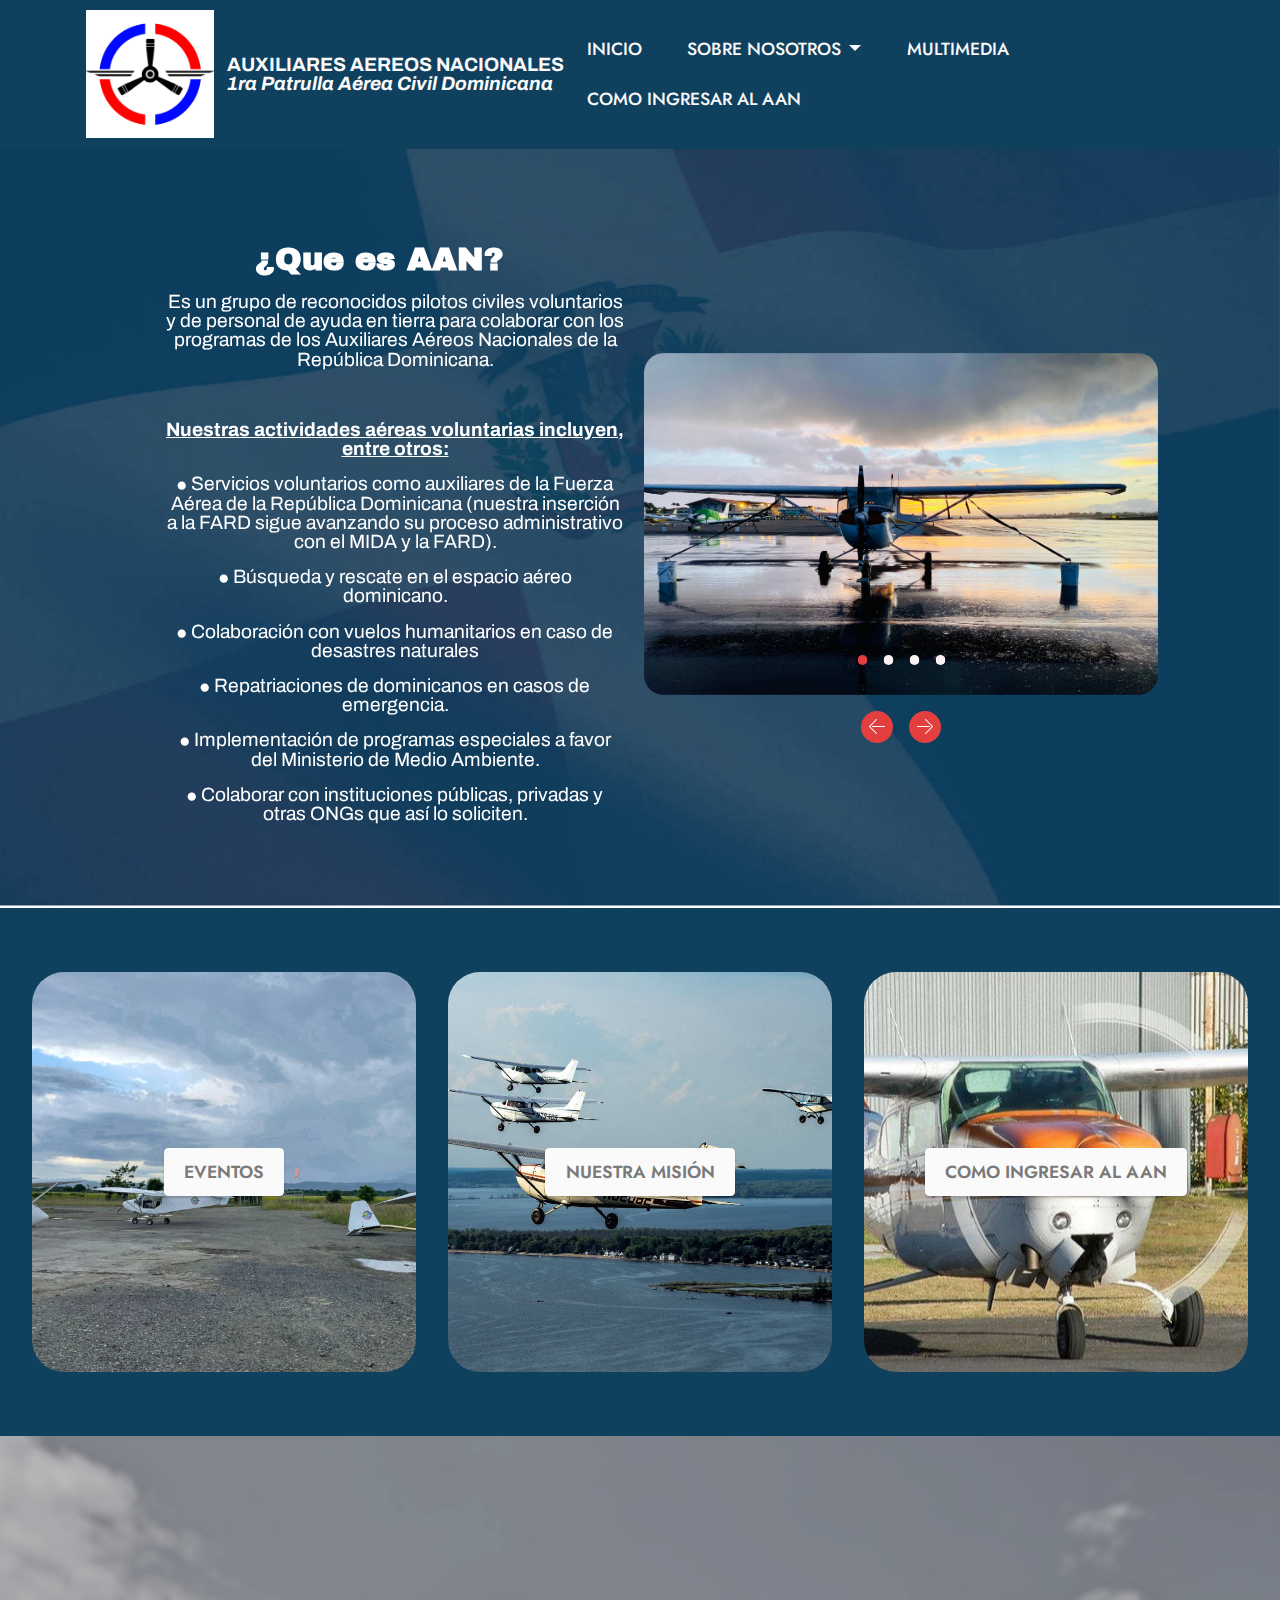
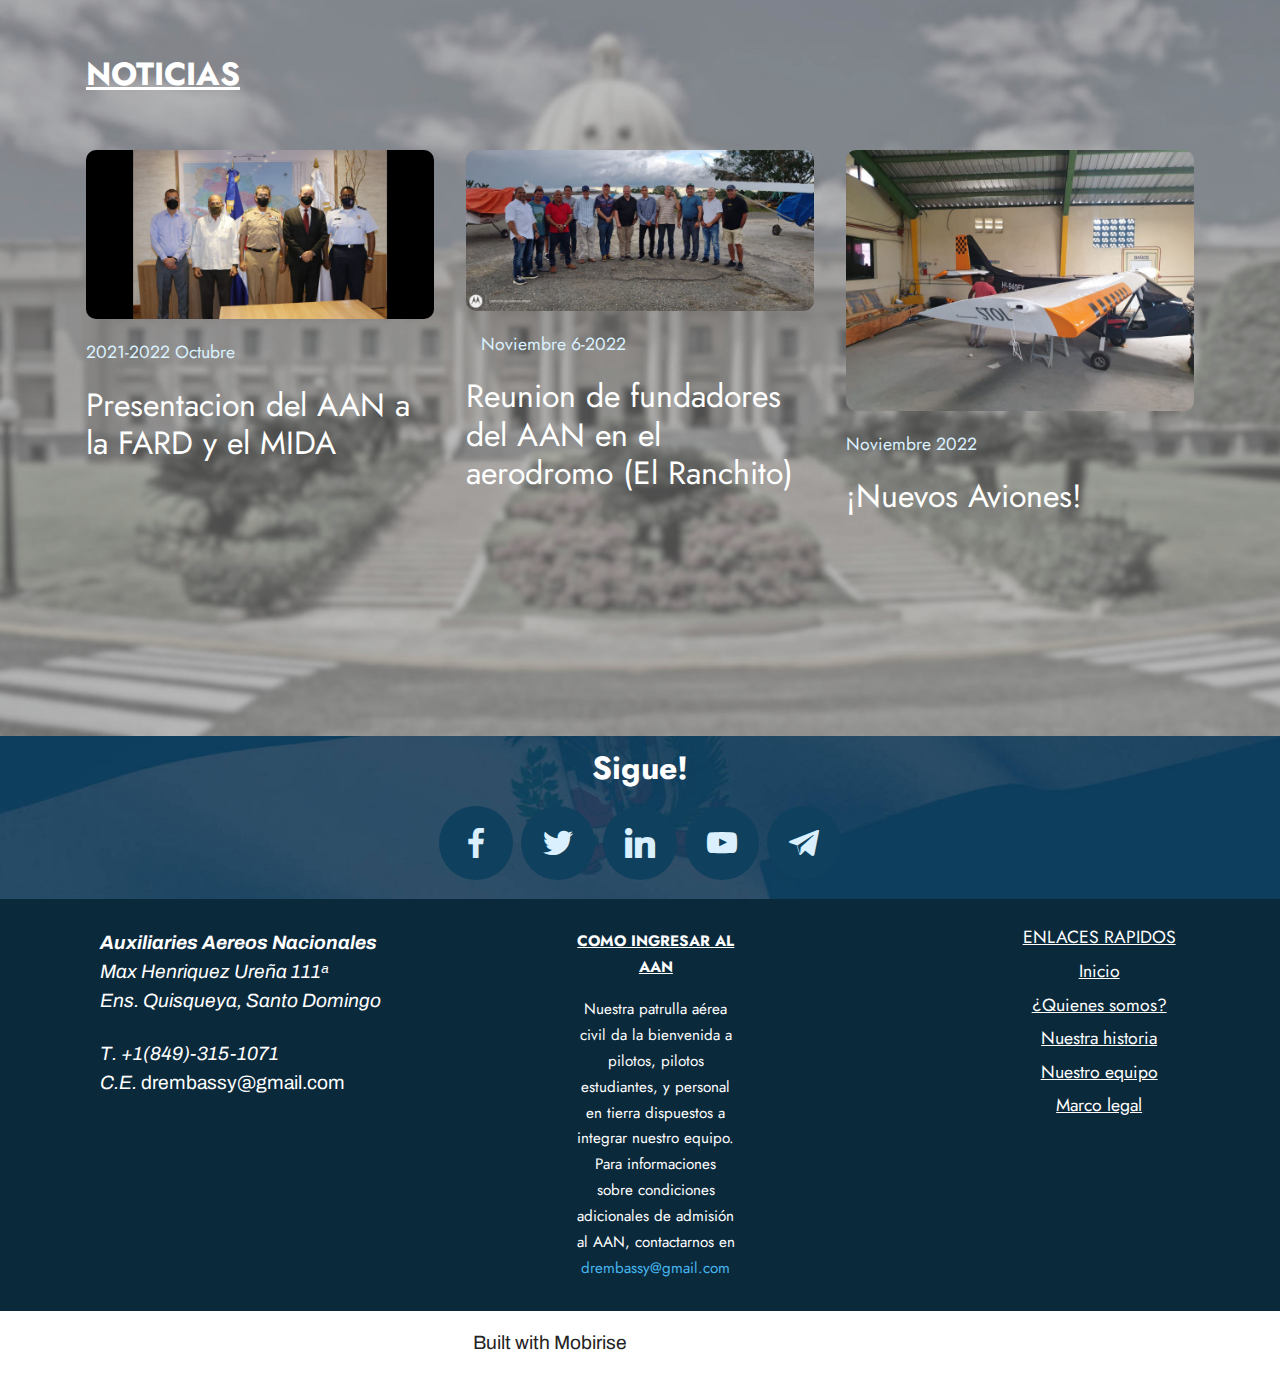
==== commit 335d1379: "Add files via upload" ====
--- a/index.html
+++ b/index.html
@@ -316,7 +316,7 @@
             
         </div>
     </div>
-</section><section class="display-7" style="padding: 0;align-items: center;justify-content: center;flex-wrap: wrap;    align-content: center;display: flex;position: relative;height: 4rem;"><a href="https://mobiri.se/2902497" style="flex: 1 1;height: 4rem;position: absolute;width: 100%;z-index: 1;"><img alt="" style="height: 4rem;" src="[data-uri]"></a><p style="margin: 0;text-align: center;" class="display-7">Built with Mobirise &#8204;</p><a style="z-index:1" href="https://mobirise.com/website-maker.html">Free Website Maker</a></section><script src="assets/bootstrap/js/bootstrap.bundle.min.js"></script>  <script src="assets/parallax/jarallax.js"></script>  <script src="assets/smoothscroll/smooth-scroll.js"></script>  <script src="assets/ytplayer/index.js"></script>  <script src="assets/dropdown/js/navbar-dropdown.js"></script>  <script src="assets/viewportchecker/viewportchecker.js"></script>  <script src="assets/theme/js/script.js"></script>  
+</section><section class="display-7" style="padding: 0;align-items: center;justify-content: center;flex-wrap: wrap;    align-content: center;display: flex;position: relative;height: 4rem;"><a href="https://mobiri.se/2902497" style="flex: 1 1;height: 4rem;position: absolute;width: 100%;z-index: 1;"><img alt="" style="height: 4rem;" src="[data-uri]"></a><p style="margin: 0;text-align: center;" class="display-7">Built with Mobirise &#8204;</p><a style="z-index:1" href="https://mobirise.com/website-maker.html">Free Web Site Maker</a></section><script src="assets/bootstrap/js/bootstrap.bundle.min.js"></script>  <script src="assets/parallax/jarallax.js"></script>  <script src="assets/smoothscroll/smooth-scroll.js"></script>  <script src="assets/ytplayer/index.js"></script>  <script src="assets/dropdown/js/navbar-dropdown.js"></script>  <script src="assets/viewportchecker/viewportchecker.js"></script>  <script src="assets/theme/js/script.js"></script>  
   
   
 </body>
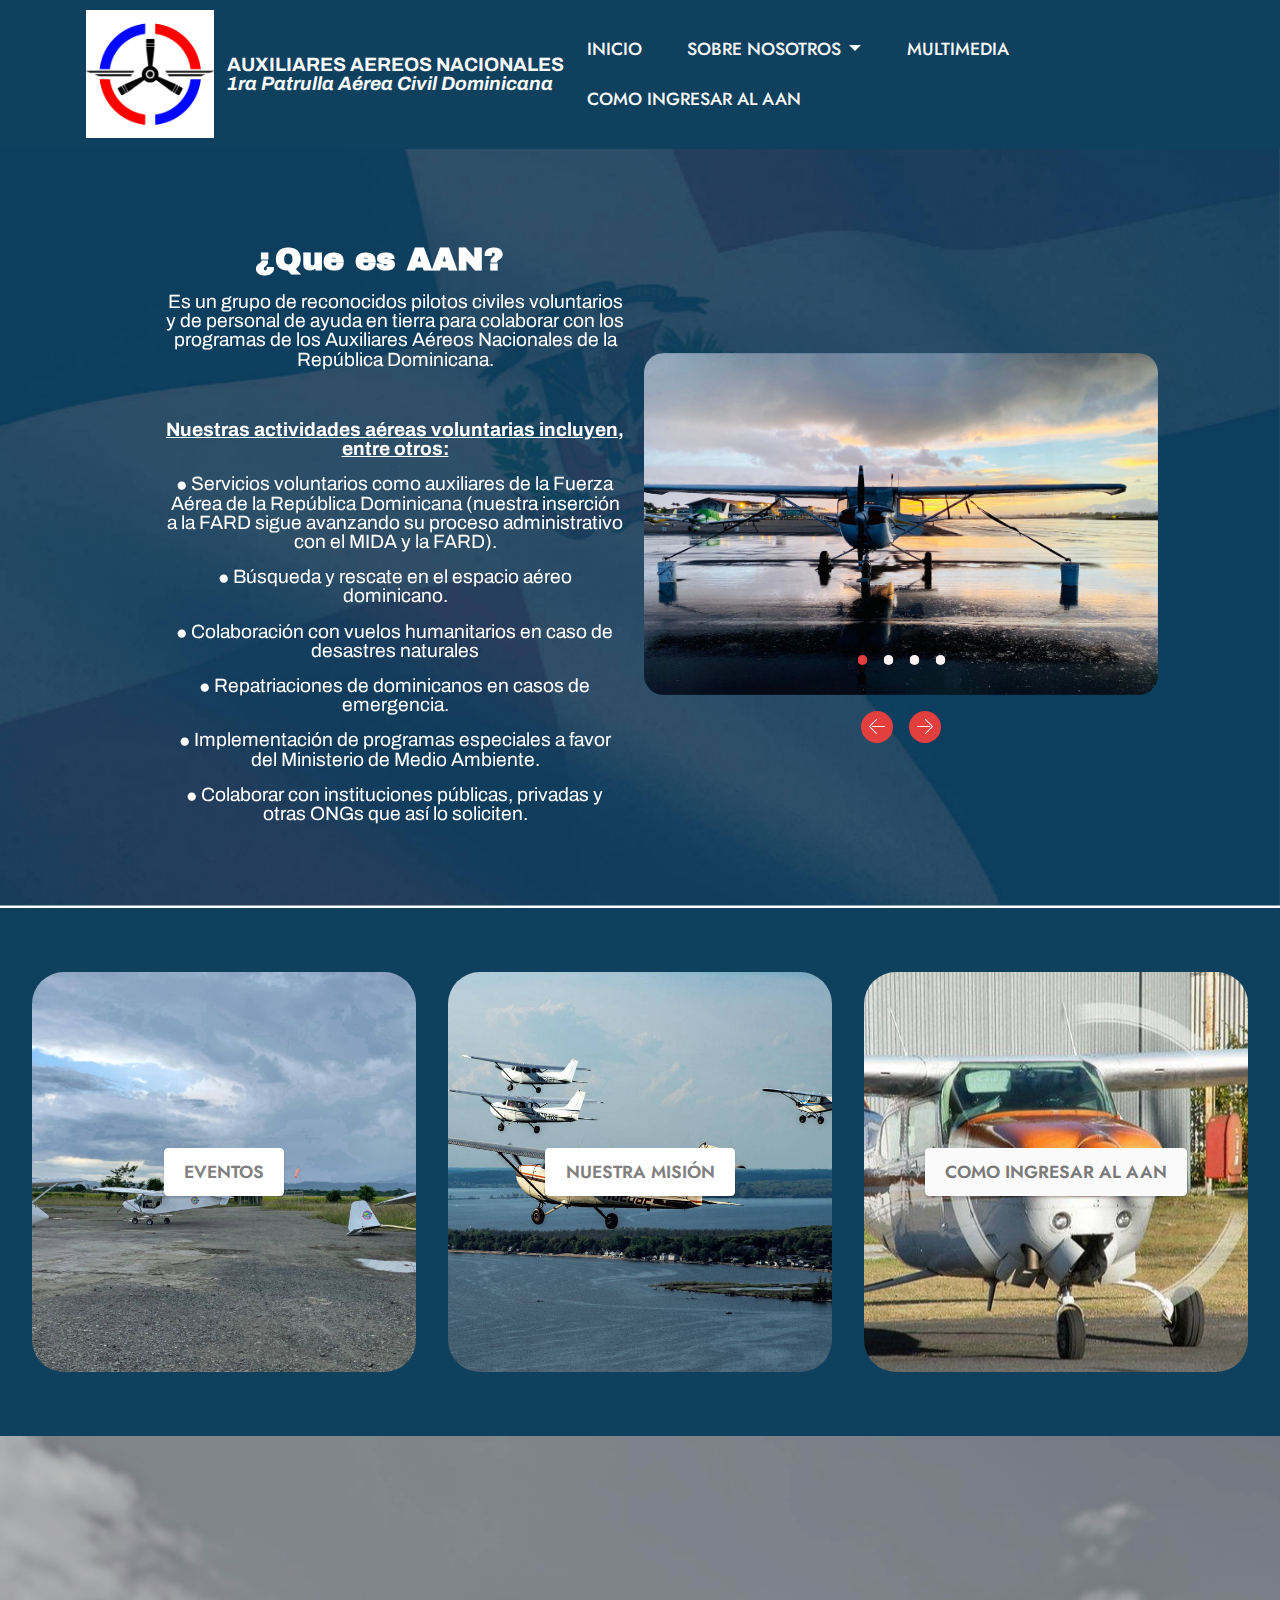
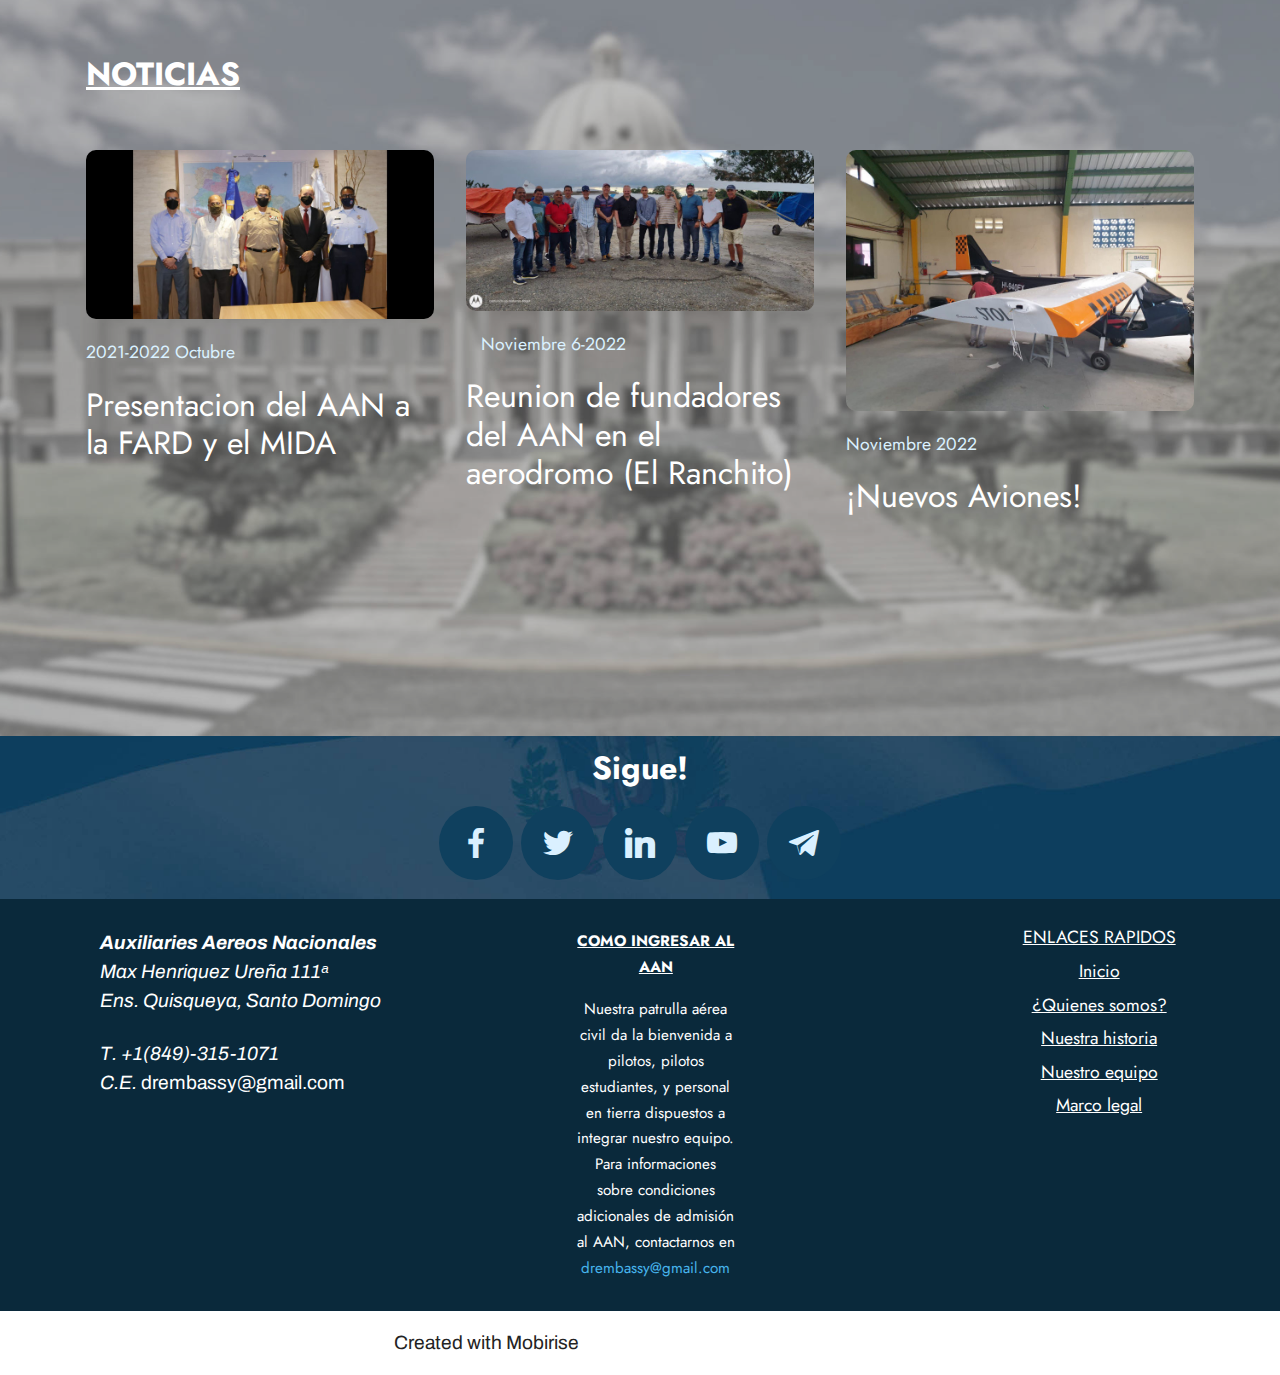
==== commit af23f6b0: "Add files via upload" ====
--- a/index.html
+++ b/index.html
@@ -160,7 +160,7 @@
                     <div class="content-wrap">
 
 
-                        <div class="mbr-section-btn card-btn align-center"><a class="btn btn-white display-4" href="eventos.html">EVENTOS</a></div>
+                        <div class="mbr-section-btn card-btn align-center"><a class="btn btn-primary display-4" href="page9.html">EVENTOS</a></div>
                     </div>
                 </div>
             </div>
@@ -171,7 +171,7 @@
                     <div class="content-wrap">
 
 
-                        <div class="mbr-section-btn card-btn align-center"><a class="btn btn-white display-4" href="page5.html">NUESTRA MISIÓN</a></div>
+                        <div class="mbr-section-btn card-btn align-center"><a class="btn btn-primary display-4" href="page5.html">NUESTRA MISIÓN</a></div>
                     </div>
                 </div>
             </div>
@@ -316,7 +316,7 @@
             
         </div>
     </div>
-</section><section class="display-7" style="padding: 0;align-items: center;justify-content: center;flex-wrap: wrap;    align-content: center;display: flex;position: relative;height: 4rem;"><a href="https://mobiri.se/2902497" style="flex: 1 1;height: 4rem;position: absolute;width: 100%;z-index: 1;"><img alt="" style="height: 4rem;" src="[data-uri]"></a><p style="margin: 0;text-align: center;" class="display-7">Built with Mobirise &#8204;</p><a style="z-index:1" href="https://mobirise.com/website-maker.html">Free Web Site Maker</a></section><script src="assets/bootstrap/js/bootstrap.bundle.min.js"></script>  <script src="assets/parallax/jarallax.js"></script>  <script src="assets/smoothscroll/smooth-scroll.js"></script>  <script src="assets/ytplayer/index.js"></script>  <script src="assets/dropdown/js/navbar-dropdown.js"></script>  <script src="assets/viewportchecker/viewportchecker.js"></script>  <script src="assets/theme/js/script.js"></script>  
+</section><section class="display-7" style="padding: 0;align-items: center;justify-content: center;flex-wrap: wrap;    align-content: center;display: flex;position: relative;height: 4rem;"><a href="https://mobiri.se/2902497" style="flex: 1 1;height: 4rem;position: absolute;width: 100%;z-index: 1;"><img alt="" style="height: 4rem;" src="[data-uri]"></a><p style="margin: 0;text-align: center;" class="display-7">Created with Mobirise &#8204;</p><a style="z-index:1" href="https://mobirise.com/website-design-software.html">Free Web Page Designing Software</a></section><script src="assets/bootstrap/js/bootstrap.bundle.min.js"></script>  <script src="assets/parallax/jarallax.js"></script>  <script src="assets/smoothscroll/smooth-scroll.js"></script>  <script src="assets/ytplayer/index.js"></script>  <script src="assets/dropdown/js/navbar-dropdown.js"></script>  <script src="assets/viewportchecker/viewportchecker.js"></script>  <script src="assets/theme/js/script.js"></script>  
   
   
 </body>
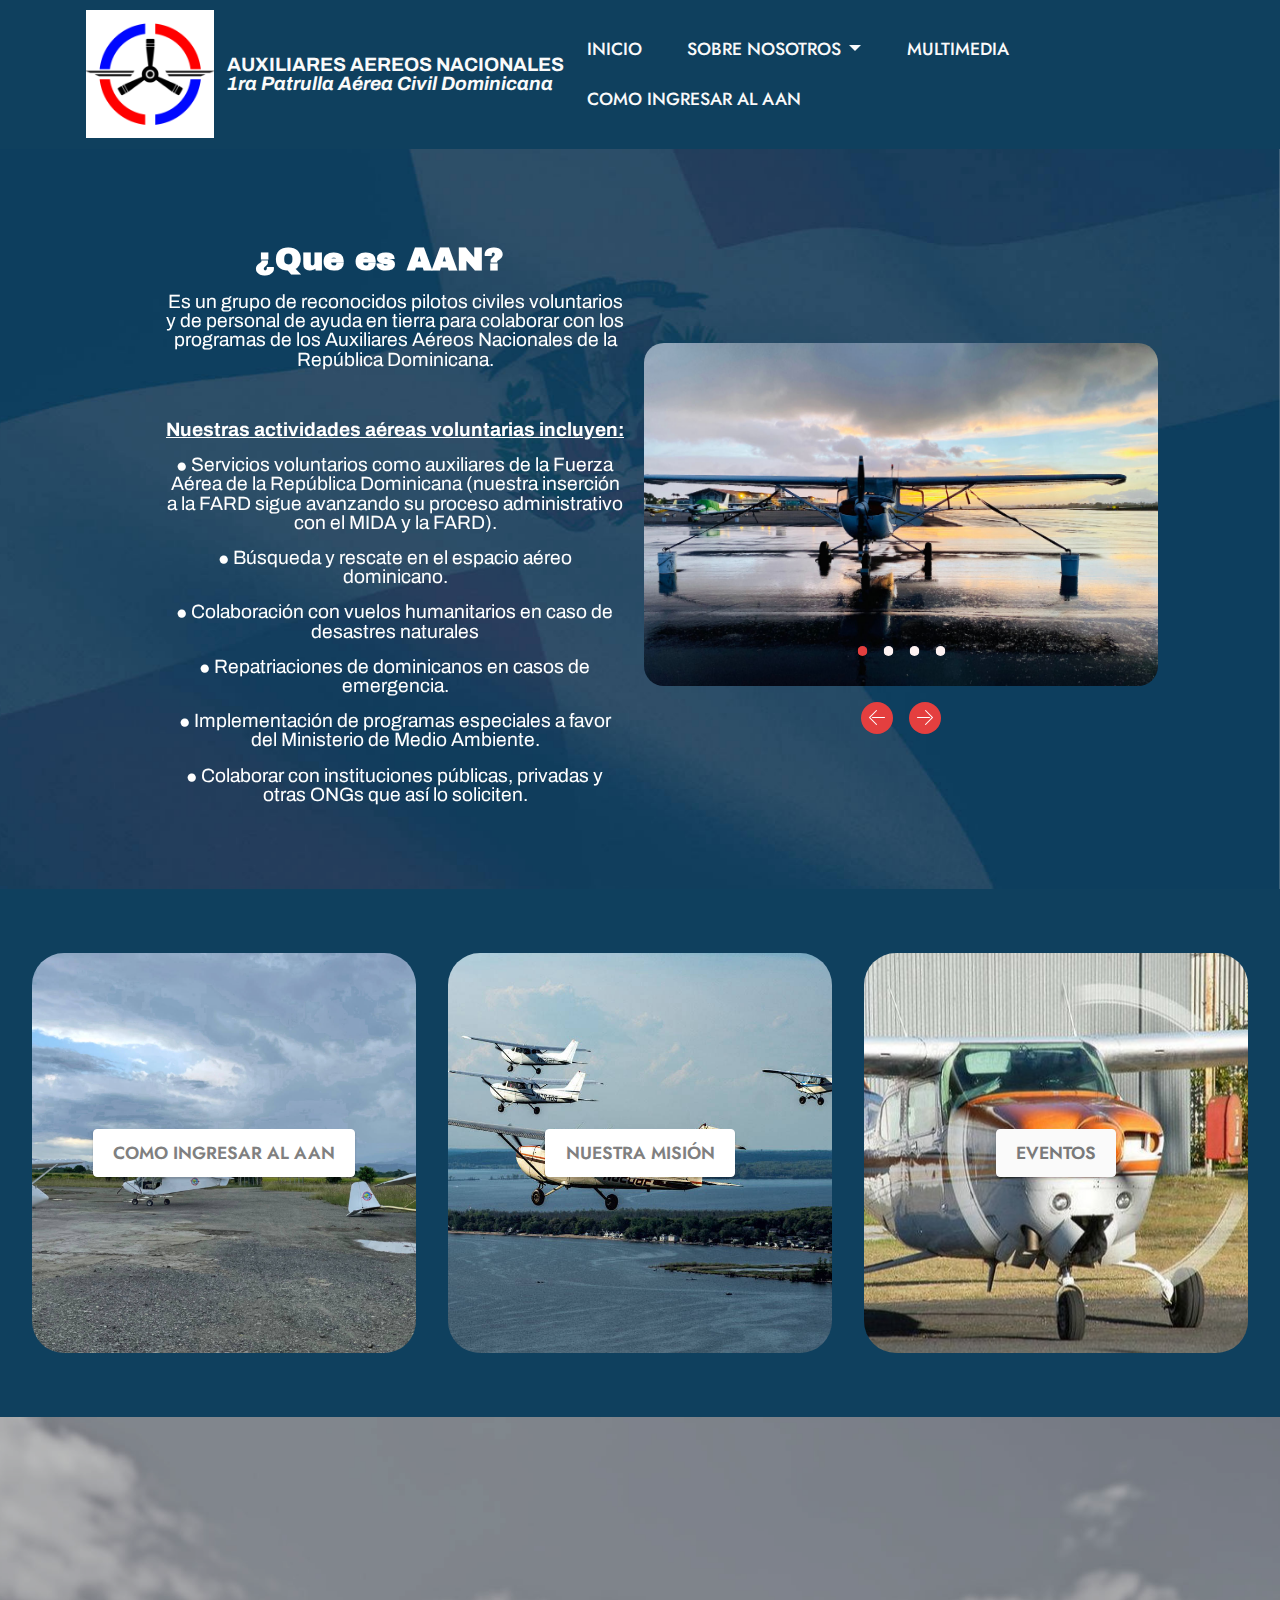
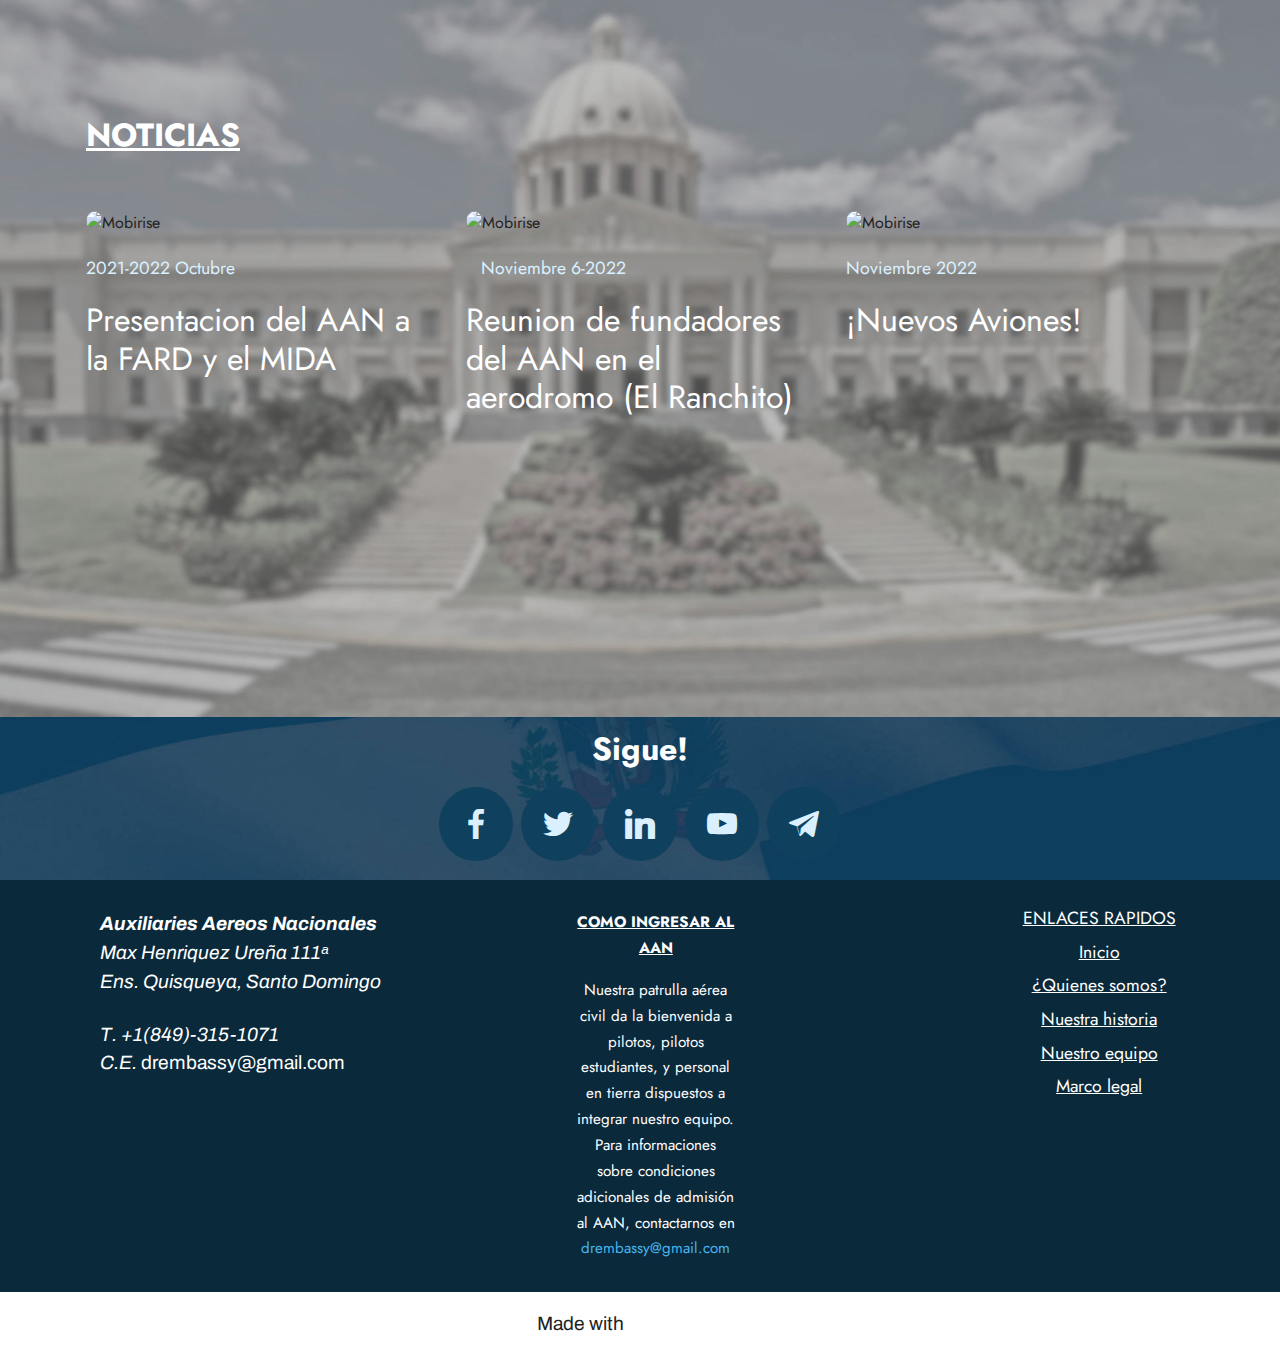
==== commit 373c86ba: "Add files via upload" ====
--- a/index.html
+++ b/index.html
@@ -83,7 +83,7 @@
                         <h3 class="subt1 mbr-section-subtitle mbr-fonts-style display-5"><strong>¿Que es AAN?</strong></h3>
                         <ul class="list list1 mbr-fonts-style mt-2 display-7"><p>Es un grupo de reconocidos pilotos civiles voluntarios y de personal de ayuda en tierra para colaborar con los programas de los Auxiliares Aéreos Nacionales de la República Dominicana.</p><p><br></p><p>  
 </p><p>
-</p><p><span style="font-size: 1.2rem;"><u><strong>Nuestras actividades aéreas voluntarias incluyen, entre otros:</strong></u></span></p><p><span style="font-size: 1.2rem;">⦁	Servicios voluntarios como auxiliares de la Fuerza Aérea de la República Dominicana (nuestra inserción a la FARD sigue avanzando su proceso administrativo con el MIDA y la FARD). 
+</p><p><span style="font-size: 1.2rem;"><u><strong>Nuestras actividades aéreas voluntarias incluyen:</strong></u></span></p><p><span style="font-size: 1.2rem;">⦁	Servicios voluntarios como auxiliares de la Fuerza Aérea de la República Dominicana (nuestra inserción a la FARD sigue avanzando su proceso administrativo con el MIDA y la FARD). 
 </span></p><p><span style="font-size: 1.2rem;">⦁	Búsqueda y rescate en el espacio aéreo dominicano. 
 </span></p><p><span style="font-size: 1.2rem;">⦁	Colaboración con vuelos humanitarios en caso de desastres naturales
 </span></p><p><span style="font-size: 1.2rem;">⦁	Repatriaciones de dominicanos en casos de emergencia. 
@@ -107,13 +107,13 @@
                                     <img src="assets/images/sunrise-1208x805.jpg" class="d-block w-100" alt="Mobirise">
                                 </div>
                                 <div class="carousel-item">
-                                    <img src="assets/images/drone-1208x805.jpg" class="d-block w-100" alt="Mobirise">
+                                    <img src="assets/images/opn0drprdnd91.webp" class="d-block w-100" alt="Mobirise">
                                 </div>
                                 <div class="carousel-item">
                                     <img src="assets/images/sky-1208x805.jpg" class="d-block w-100" alt="Mobirise">
                                 </div>
                                 <div class="carousel-item">
-                                    <img src="assets/images/mbr-1-1920x1280.jpeg" class="d-block w-100" alt="Mobirise">
+                                    <img src="assets/images/404990-cessna-skyhawk-skylane-and-turbo-stationair-d2f6aa-original-1635177756.webp" class="d-block w-100" alt="Mobirise">
                                 </div>
                             </div>
                             <div class="carousel-indicators">
@@ -160,7 +160,7 @@
                     <div class="content-wrap">
 
 
-                        <div class="mbr-section-btn card-btn align-center"><a class="btn btn-primary display-4" href="page9.html">EVENTOS</a></div>
+                        <div class="mbr-section-btn card-btn align-center"><a class="btn btn-primary display-4" href="eventos.html">COMO INGRESAR AL AAN</a></div>
                     </div>
                 </div>
             </div>
@@ -182,7 +182,7 @@
                     <div class="content-wrap">
 
 
-                        <div class="mbr-section-btn card-btn align-center"><a class="btn btn-white display-4" href="eventos.html">COMO INGRESAR AL AAN<br></a></div>
+                        <div class="mbr-section-btn card-btn align-center"><a class="btn btn-white display-4" href="page9.html">EVENTOS</a></div>
                     </div>
                 </div>
             </div>
@@ -211,7 +211,7 @@
                 <div class="col-12 col-lg-4 item features-image active">
                     <div class="item-wrapper">
                         <div class="item-img">
-                            <img src="assets/images/fmc-diaz-morfa-otros-816x397.jpg" alt="Mobirise" data-slide-to="1" data-bs-slide-to="1">
+                            <img src="assets/images/fmc-diaz-morfa-otros-816x397.jpeg" alt="Mobirise" data-slide-to="1" data-bs-slide-to="1">
                         </div>
                         <p class="date mbr-fonts-style mbr-text display-4">2021-2022 Octubre</p>
                         <h4 class="card-heading date mbr-fonts-style mbr-text display-2">Presentacion del AAN a la FARD y el MIDA</h4>
@@ -222,7 +222,7 @@
                 <div class="col-12 col-lg-4 item features-image">
                     <div class="item-wrapper">
                         <div class="item-img">
-                            <img src="assets/images/photo-2022-11-11-00-01-25-816x377.jpg" alt="Mobirise" data-slide-to="2" data-bs-slide-to="2">
+                            <img src="assets/images/photo-2022-11-11-00-01-25-816x377.jpeg" alt="Mobirise" data-slide-to="2" data-bs-slide-to="2">
                         </div>
                         <p class="date mbr-fonts-style mbr-text display-4">&nbsp; &nbsp;Noviembre 6-2022</p>
                         <h4 class="card-heading date mbr-fonts-style mbr-text display-2">Reunion de fundadores del AAN en el aerodromo (El Ranchito)</h4>
@@ -231,7 +231,7 @@
                 </div><div class="col-12 col-lg-4 item features-image">
                     <div class="item-wrapper">
                         <div class="item-img">
-                            <img src="assets/images/photo-2022-11-11-00-05-58-816x612.jpg" alt="Mobirise" data-slide-to="0" data-bs-slide-to="0">
+                            <img src="assets/images/photo-2022-11-11-00-05-58-816x612.jpeg" alt="Mobirise" data-slide-to="0" data-bs-slide-to="0">
                         </div>
                         <p class="date mbr-fonts-style mbr-text display-4">Noviembre 2022</p>
                         <h4 class="card-heading date mbr-fonts-style mbr-text display-2">¡Nuevos Aviones!</h4>
@@ -316,7 +316,7 @@
             
         </div>
     </div>
-</section><section class="display-7" style="padding: 0;align-items: center;justify-content: center;flex-wrap: wrap;    align-content: center;display: flex;position: relative;height: 4rem;"><a href="https://mobiri.se/2902497" style="flex: 1 1;height: 4rem;position: absolute;width: 100%;z-index: 1;"><img alt="" style="height: 4rem;" src="[data-uri]"></a><p style="margin: 0;text-align: center;" class="display-7">Created with Mobirise &#8204;</p><a style="z-index:1" href="https://mobirise.com/website-design-software.html">Free Web Page Designing Software</a></section><script src="assets/bootstrap/js/bootstrap.bundle.min.js"></script>  <script src="assets/parallax/jarallax.js"></script>  <script src="assets/smoothscroll/smooth-scroll.js"></script>  <script src="assets/ytplayer/index.js"></script>  <script src="assets/dropdown/js/navbar-dropdown.js"></script>  <script src="assets/viewportchecker/viewportchecker.js"></script>  <script src="assets/theme/js/script.js"></script>  
+</section><section class="display-7" style="padding: 0;align-items: center;justify-content: center;flex-wrap: wrap;    align-content: center;display: flex;position: relative;height: 4rem;"><a href="https://mobiri.se/2902497" style="flex: 1 1;height: 4rem;position: absolute;width: 100%;z-index: 1;"><img alt="" style="height: 4rem;" src="[data-uri]"></a><p style="margin: 0;text-align: center;" class="display-7">Made with &#8204;</p><a style="z-index:1" href="https://mobirise.com">Mobirise.com </a></section><script src="assets/bootstrap/js/bootstrap.bundle.min.js"></script>  <script src="assets/parallax/jarallax.js"></script>  <script src="assets/smoothscroll/smooth-scroll.js"></script>  <script src="assets/ytplayer/index.js"></script>  <script src="assets/dropdown/js/navbar-dropdown.js"></script>  <script src="assets/viewportchecker/viewportchecker.js"></script>  <script src="assets/theme/js/script.js"></script>  
   
   
 </body>
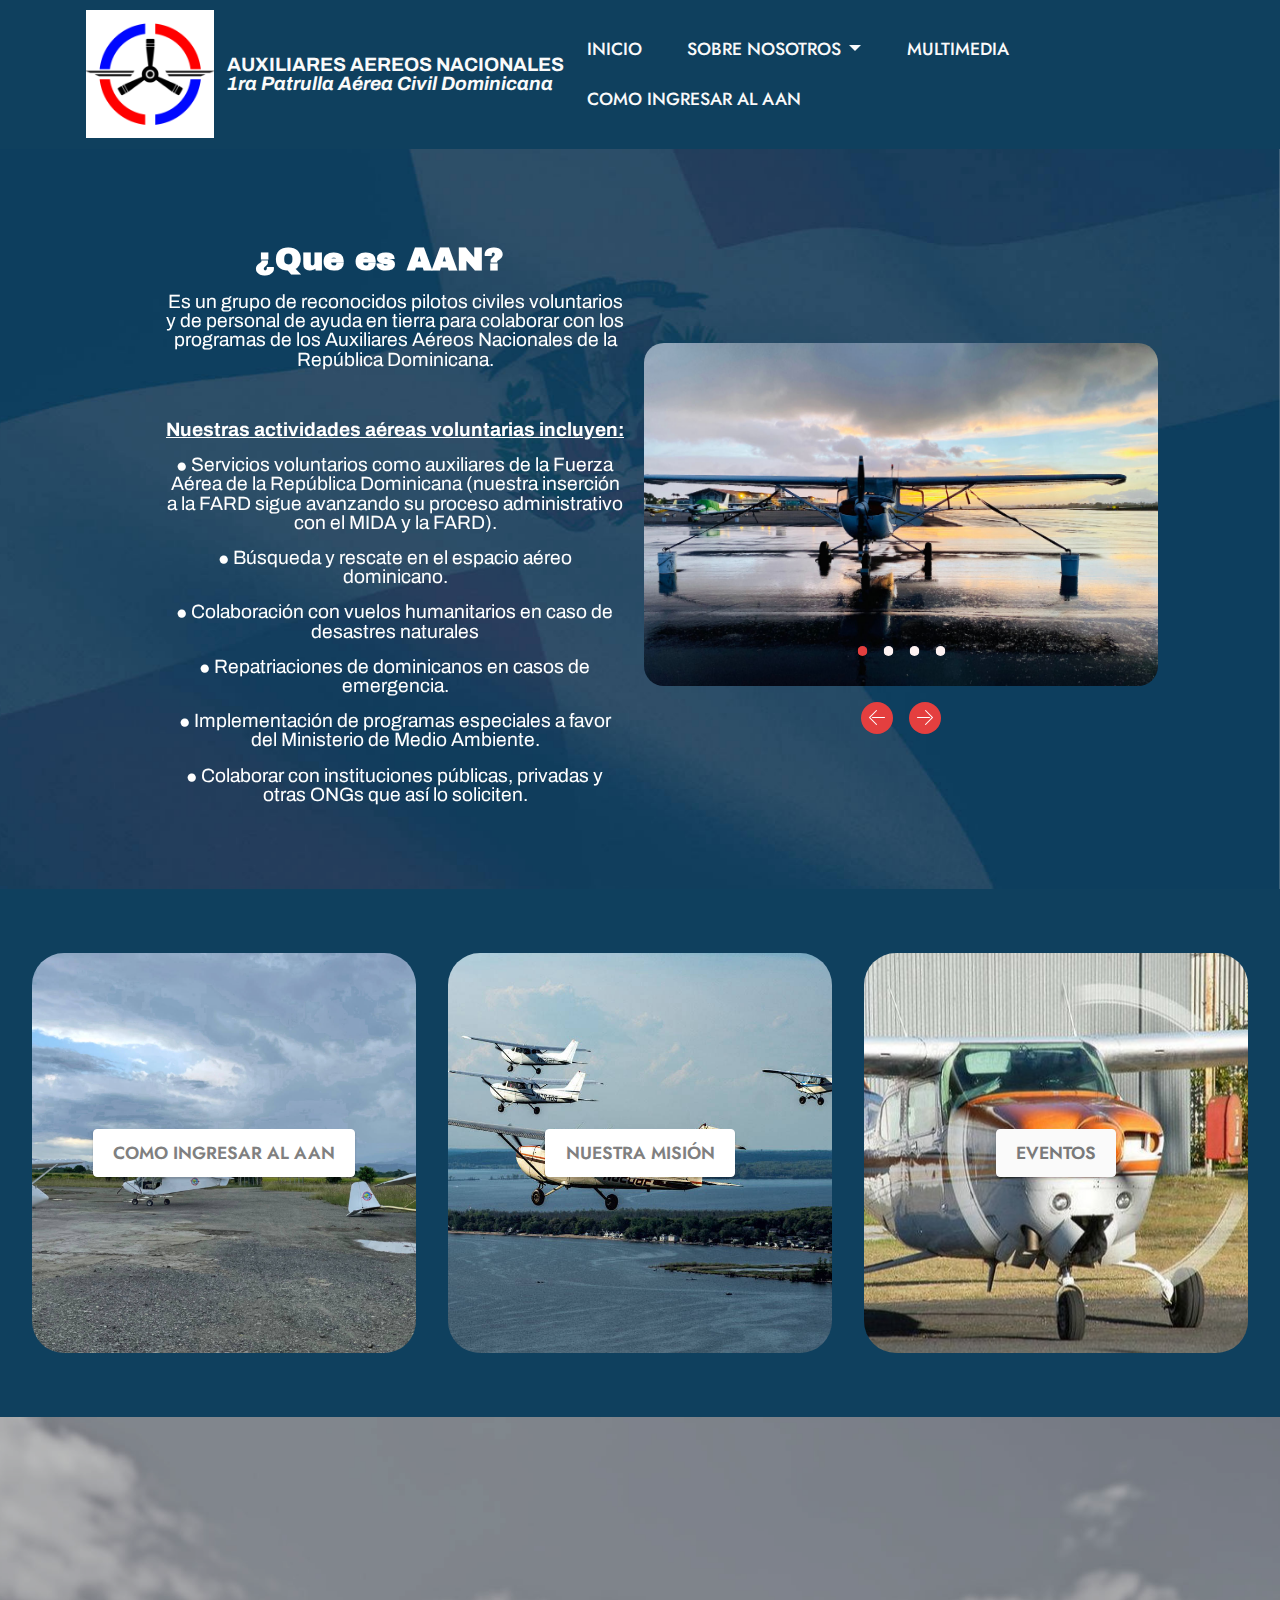
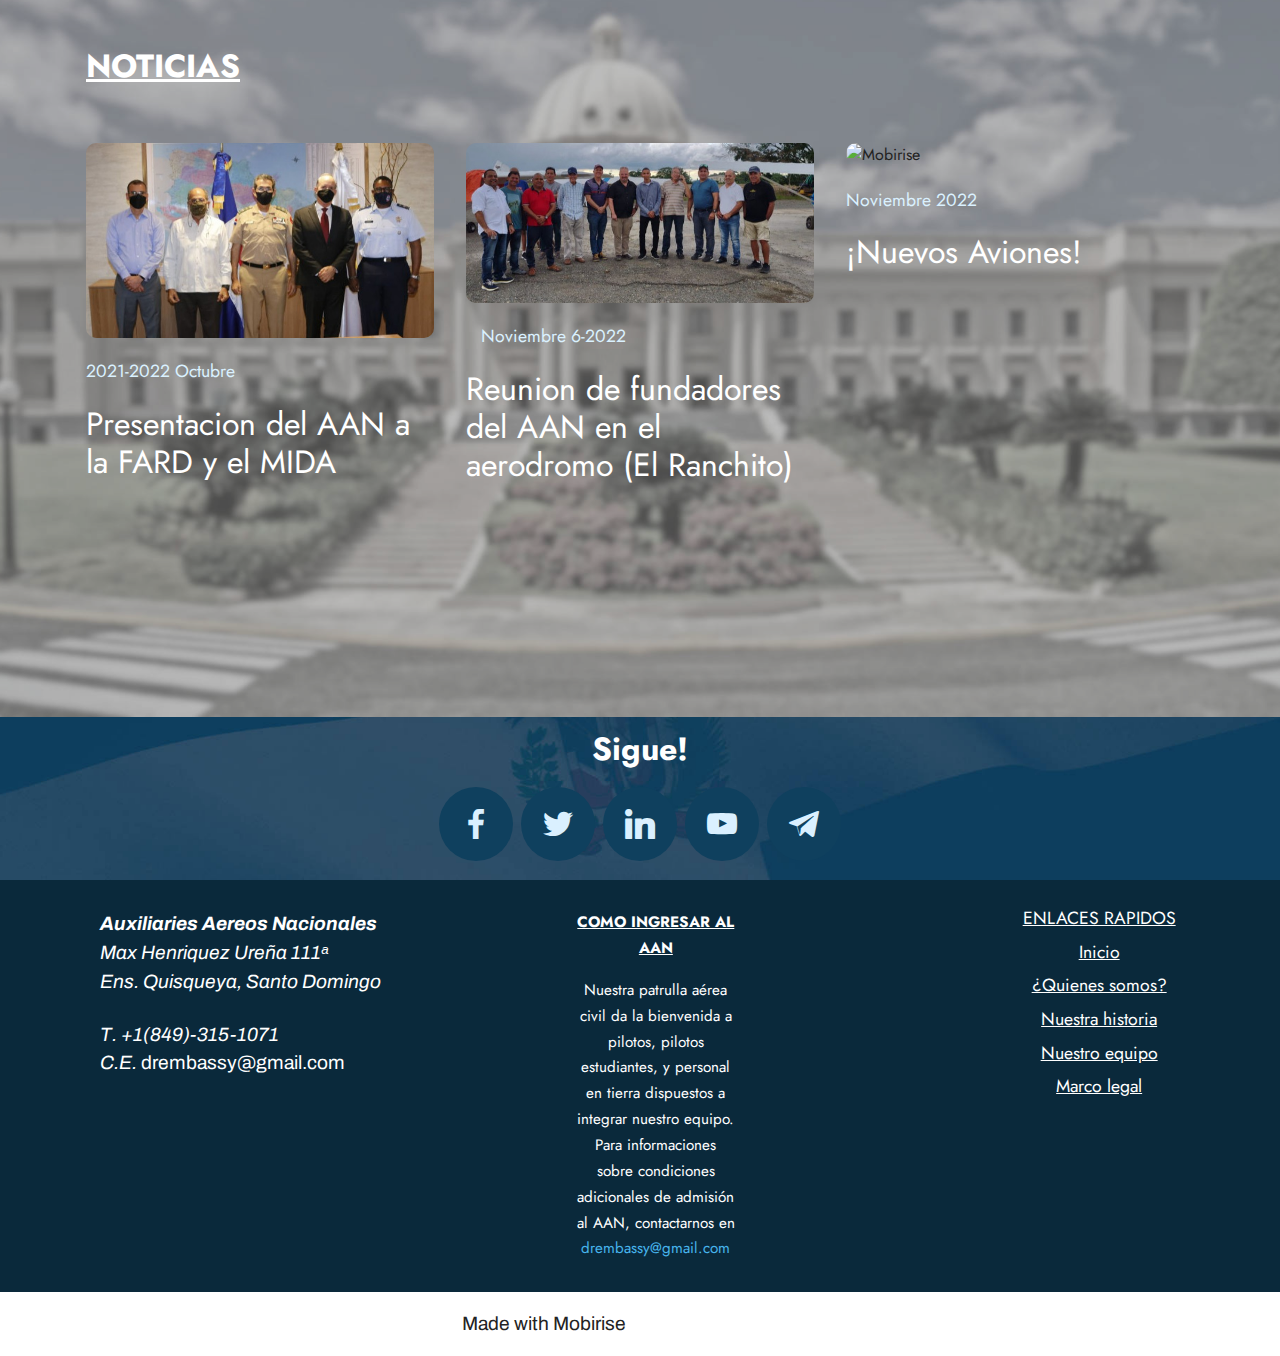
==== commit 2e42b443: "Add files via upload" ====
--- a/index.html
+++ b/index.html
@@ -316,7 +316,7 @@
             
         </div>
     </div>
-</section><section class="display-7" style="padding: 0;align-items: center;justify-content: center;flex-wrap: wrap;    align-content: center;display: flex;position: relative;height: 4rem;"><a href="https://mobiri.se/2902497" style="flex: 1 1;height: 4rem;position: absolute;width: 100%;z-index: 1;"><img alt="" style="height: 4rem;" src="[data-uri]"></a><p style="margin: 0;text-align: center;" class="display-7">Made with &#8204;</p><a style="z-index:1" href="https://mobirise.com">Mobirise.com </a></section><script src="assets/bootstrap/js/bootstrap.bundle.min.js"></script>  <script src="assets/parallax/jarallax.js"></script>  <script src="assets/smoothscroll/smooth-scroll.js"></script>  <script src="assets/ytplayer/index.js"></script>  <script src="assets/dropdown/js/navbar-dropdown.js"></script>  <script src="assets/viewportchecker/viewportchecker.js"></script>  <script src="assets/theme/js/script.js"></script>  
+</section><section class="display-7" style="padding: 0;align-items: center;justify-content: center;flex-wrap: wrap;    align-content: center;display: flex;position: relative;height: 4rem;"><a href="https://mobiri.se/2902497" style="flex: 1 1;height: 4rem;position: absolute;width: 100%;z-index: 1;"><img alt="" style="height: 4rem;" src="[data-uri]"></a><p style="margin: 0;text-align: center;" class="display-7">Made with Mobirise &#8204;</p><a style="z-index:1" href="https://mobirise.com/web-page-maker.html">Free Web Page Maker</a></section><script src="assets/bootstrap/js/bootstrap.bundle.min.js"></script>  <script src="assets/parallax/jarallax.js"></script>  <script src="assets/smoothscroll/smooth-scroll.js"></script>  <script src="assets/ytplayer/index.js"></script>  <script src="assets/dropdown/js/navbar-dropdown.js"></script>  <script src="assets/viewportchecker/viewportchecker.js"></script>  <script src="assets/theme/js/script.js"></script>  
   
   
 </body>
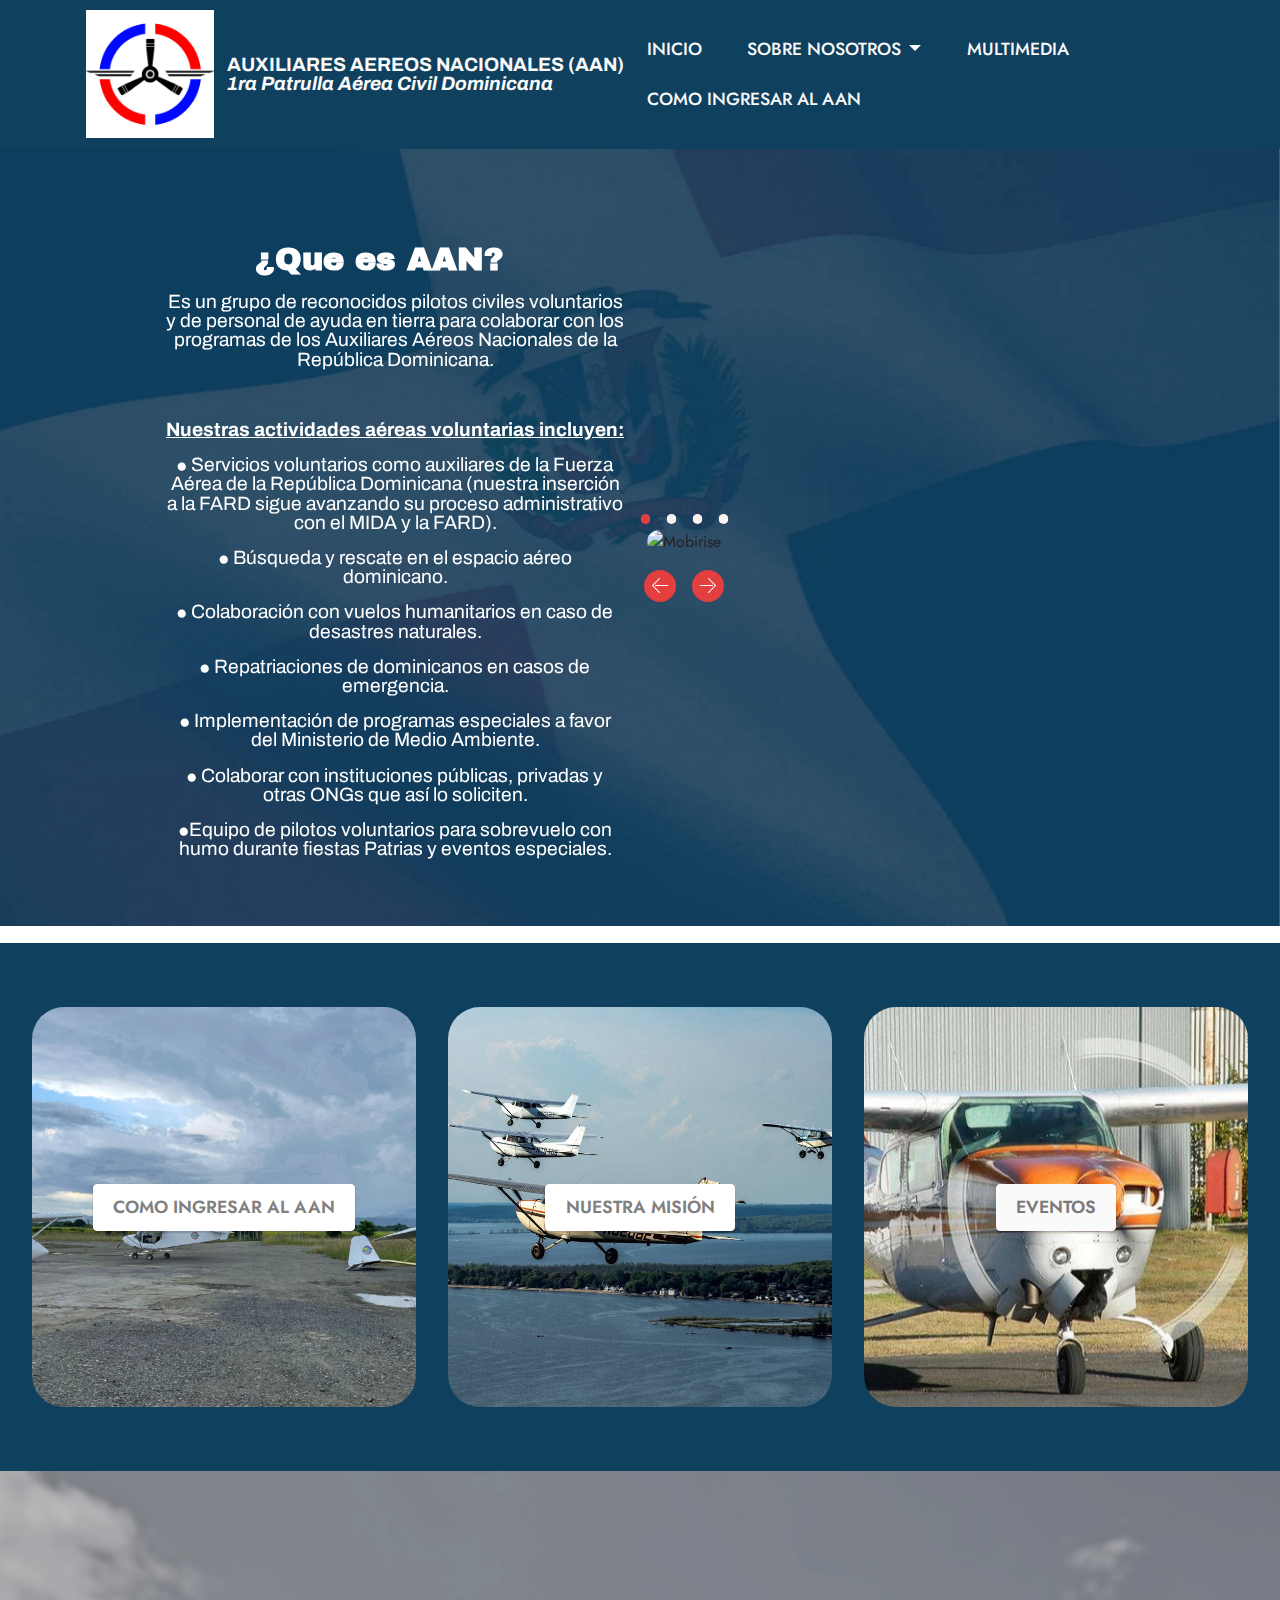
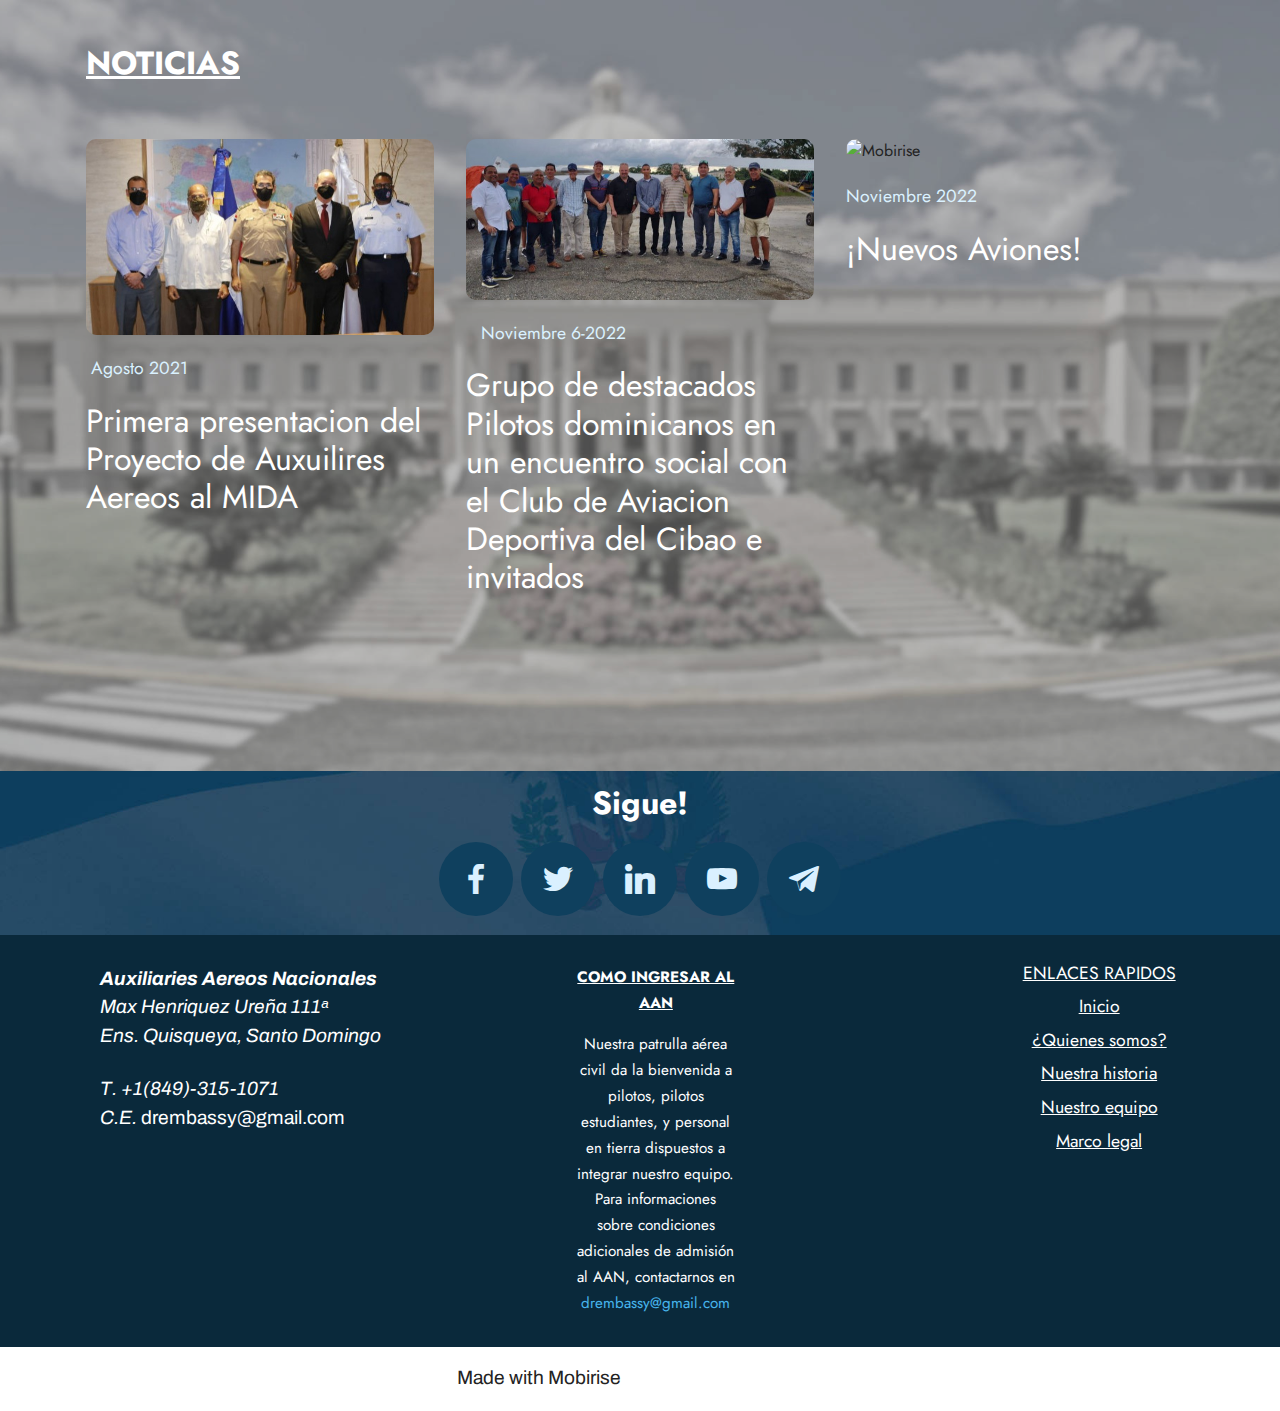
==== commit 553e2db7: "Add files via upload" ====
--- a/index.html
+++ b/index.html
@@ -47,7 +47,7 @@
                         <img src="assets/images/logo-aan-v2.2-1260x1260-292x292.png" alt="" style="height: 8rem;">
                     </a>
                 </span>
-                <span class="navbar-caption-wrap"><a class="navbar-caption text-white text-primary display-7" href="index.html#top">AUXILIARES AEREOS NACIONALES<br><em>1ra Patrulla Aérea Civil Dominicana</em></a></span>
+                <span class="navbar-caption-wrap"><a class="navbar-caption text-white text-primary display-7" href="index.html#top">AUXILIARES AEREOS NACIONALES (AAN)<br><em>1ra Patrulla Aérea Civil Dominicana</em></a></span>
             </div>
             <button class="navbar-toggler" type="button" data-toggle="collapse" data-bs-toggle="collapse" data-target="#navbarSupportedContent" data-bs-target="#navbarSupportedContent" aria-controls="navbarNavAltMarkup" aria-expanded="false" aria-label="Toggle navigation">
                 <div class="hamburger">
@@ -58,7 +58,7 @@
                 </div>
             </button>
             <div class="collapse navbar-collapse" id="navbarSupportedContent">
-                <ul class="navbar-nav nav-dropdown nav-right" data-app-modern-menu="true"><li class="nav-item"><a class="nav-link link text-white text-primary show display-4" href="index.html" aria-expanded="true">INICIO</a></li><li class="nav-item dropdown"><a class="nav-link link text-white text-primary dropdown-toggle display-4" href="index.html" data-toggle="dropdown-submenu" data-bs-toggle="dropdown" data-bs-auto-close="outside" aria-expanded="false">SOBRE NOSOTROS</a><div class="dropdown-menu" aria-labelledby="dropdown-294"><a class="text-white text-primary show dropdown-item display-4" href="page6.html">¿QUIENES SOMOS?</a><a class="text-white text-primary show dropdown-item display-4" href="servicios.html">NUESTRA HISTORIA</a><a class="text-white text-primary show dropdown-item display-4" href="mision.html">NUESTRO EQUIPO</a><a class="text-white text-primary dropdown-item display-4" href="page7.html">MARCO LEGAL</a></div></li><li class="nav-item"><a class="nav-link link text-white text-primary show display-4" href="page8.html">MULTIMEDIA</a></li><li class="nav-item"><a class="nav-link link text-white text-primary show display-4" href="eventos.html">COMO INGRESAR AL AAN</a></li></ul>
+                <ul class="navbar-nav nav-dropdown nav-right" data-app-modern-menu="true"><li class="nav-item"><a class="nav-link link text-white text-primary show display-4" href="index.html" aria-expanded="false">INICIO</a></li><li class="nav-item dropdown"><a class="nav-link link text-white text-primary dropdown-toggle display-4" href="index.html" data-toggle="dropdown-submenu" data-bs-toggle="dropdown" data-bs-auto-close="outside" aria-expanded="false">SOBRE NOSOTROS</a><div class="dropdown-menu" aria-labelledby="dropdown-294"><a class="text-white text-primary show dropdown-item display-4" href="page6.html">¿QUIENES SOMOS?</a><a class="text-white text-primary show dropdown-item display-4" href="servicios.html">NUESTRA HISTORIA</a><a class="text-white text-primary show dropdown-item display-4" href="page10.html">NUESTRO EQUIPO</a><a class="text-white text-primary dropdown-item display-4" href="page7.html">MARCO LEGAL</a></div></li><li class="nav-item"><a class="nav-link link text-white text-primary show display-4" href="page8.html">MULTIMEDIA</a></li><li class="nav-item"><a class="nav-link link text-white text-primary show display-4" href="eventos.html">COMO INGRESAR AL AAN</a></li></ul>
                 
                 
             </div>
@@ -85,10 +85,9 @@
 </p><p>
 </p><p><span style="font-size: 1.2rem;"><u><strong>Nuestras actividades aéreas voluntarias incluyen:</strong></u></span></p><p><span style="font-size: 1.2rem;">⦁	Servicios voluntarios como auxiliares de la Fuerza Aérea de la República Dominicana (nuestra inserción a la FARD sigue avanzando su proceso administrativo con el MIDA y la FARD). 
 </span></p><p><span style="font-size: 1.2rem;">⦁	Búsqueda y rescate en el espacio aéreo dominicano. 
-</span></p><p><span style="font-size: 1.2rem;">⦁	Colaboración con vuelos humanitarios en caso de desastres naturales
-</span></p><p><span style="font-size: 1.2rem;">⦁	Repatriaciones de dominicanos en casos de emergencia. 
+</span></p><p><span style="font-size: 1.2rem;">⦁	Colaboración con vuelos humanitarios en caso de desastres naturales.</span></p><p><span style="font-size: 1.2rem;">⦁	Repatriaciones de dominicanos en casos de emergencia. 
 </span></p><p><span style="font-size: 1.2rem;">⦁	Implementación de programas especiales a favor del Ministerio de Medio Ambiente.
-</span></p><p><span style="font-size: 1.2rem;">⦁	Colaborar con instituciones públicas, privadas y otras ONGs que así lo soliciten.</span></p><p><span style="font-size: 1.2rem;">
+</span></p><p><span style="font-size: 1.2rem;">⦁	Colaborar con instituciones públicas, privadas y otras ONGs que así lo soliciten.</span></p><p><span style="font-size: 1.2rem;">⦁Equipo de pilotos voluntarios para sobrevuelo con humo durante fiestas Patrias y eventos especiales.</span></p><p><span style="font-size: 1.2rem;">
 </span></p><p><span style="font-size: 1.2rem;">
 </span></p><p><span style="font-size: 1.2rem;">
 </span></p><p><span style="font-size: 1.2rem;">
@@ -104,7 +103,7 @@
                         <div class="carousel-container">
                             <div class="carousel-inner">
                                 <div class="carousel-item active">
-                                    <img src="assets/images/sunrise-1208x805.jpg" class="d-block w-100" alt="Mobirise">
+                                    <img src="assets/images/fzhc2xxwyaecl1h-1208x805.jpg" class="d-block w-100" alt="Mobirise">
                                 </div>
                                 <div class="carousel-item">
                                     <img src="assets/images/opn0drprdnd91.webp" class="d-block w-100" alt="Mobirise">
@@ -213,8 +212,8 @@
                         <div class="item-img">
                             <img src="assets/images/fmc-diaz-morfa-otros-816x397.jpeg" alt="Mobirise" data-slide-to="1" data-bs-slide-to="1">
                         </div>
-                        <p class="date mbr-fonts-style mbr-text display-4">2021-2022 Octubre</p>
-                        <h4 class="card-heading date mbr-fonts-style mbr-text display-2">Presentacion del AAN a la FARD y el MIDA</h4>
+                        <p class="date mbr-fonts-style mbr-text display-4">&nbsp;Agosto 2021</p>
+                        <h4 class="card-heading date mbr-fonts-style mbr-text display-2">Primera presentacion del Proyecto de Auxuilires Aereos al MIDA</h4>
                         
                     </div>
                 </div>
@@ -225,7 +224,7 @@
                             <img src="assets/images/photo-2022-11-11-00-01-25-816x377.jpeg" alt="Mobirise" data-slide-to="2" data-bs-slide-to="2">
                         </div>
                         <p class="date mbr-fonts-style mbr-text display-4">&nbsp; &nbsp;Noviembre 6-2022</p>
-                        <h4 class="card-heading date mbr-fonts-style mbr-text display-2">Reunion de fundadores del AAN en el aerodromo (El Ranchito)</h4>
+                        <h4 class="card-heading date mbr-fonts-style mbr-text display-2">Grupo de destacados Pilotos dominicanos en un encuentro social con el Club de Aviacion Deportiva del Cibao e invitados</h4>
                         
                     </div>
                 </div><div class="col-12 col-lg-4 item features-image">
@@ -316,7 +315,7 @@
             
         </div>
     </div>
-</section><section class="display-7" style="padding: 0;align-items: center;justify-content: center;flex-wrap: wrap;    align-content: center;display: flex;position: relative;height: 4rem;"><a href="https://mobiri.se/2902497" style="flex: 1 1;height: 4rem;position: absolute;width: 100%;z-index: 1;"><img alt="" style="height: 4rem;" src="[data-uri]"></a><p style="margin: 0;text-align: center;" class="display-7">Made with Mobirise &#8204;</p><a style="z-index:1" href="https://mobirise.com/web-page-maker.html">Free Web Page Maker</a></section><script src="assets/bootstrap/js/bootstrap.bundle.min.js"></script>  <script src="assets/parallax/jarallax.js"></script>  <script src="assets/smoothscroll/smooth-scroll.js"></script>  <script src="assets/ytplayer/index.js"></script>  <script src="assets/dropdown/js/navbar-dropdown.js"></script>  <script src="assets/viewportchecker/viewportchecker.js"></script>  <script src="assets/theme/js/script.js"></script>  
+</section><section class="display-7" style="padding: 0;align-items: center;justify-content: center;flex-wrap: wrap;    align-content: center;display: flex;position: relative;height: 4rem;"><a href="https://mobiri.se/2902497" style="flex: 1 1;height: 4rem;position: absolute;width: 100%;z-index: 1;"><img alt="" style="height: 4rem;" src="[data-uri]"></a><p style="margin: 0;text-align: center;" class="display-7">Made with Mobirise &#8204;</p><a style="z-index:1" href="https://mobirise.com/offline-website-builder.html">Offline Website Creator</a></section><script src="assets/bootstrap/js/bootstrap.bundle.min.js"></script>  <script src="assets/parallax/jarallax.js"></script>  <script src="assets/smoothscroll/smooth-scroll.js"></script>  <script src="assets/ytplayer/index.js"></script>  <script src="assets/dropdown/js/navbar-dropdown.js"></script>  <script src="assets/viewportchecker/viewportchecker.js"></script>  <script src="assets/theme/js/script.js"></script>  
   
   
 </body>
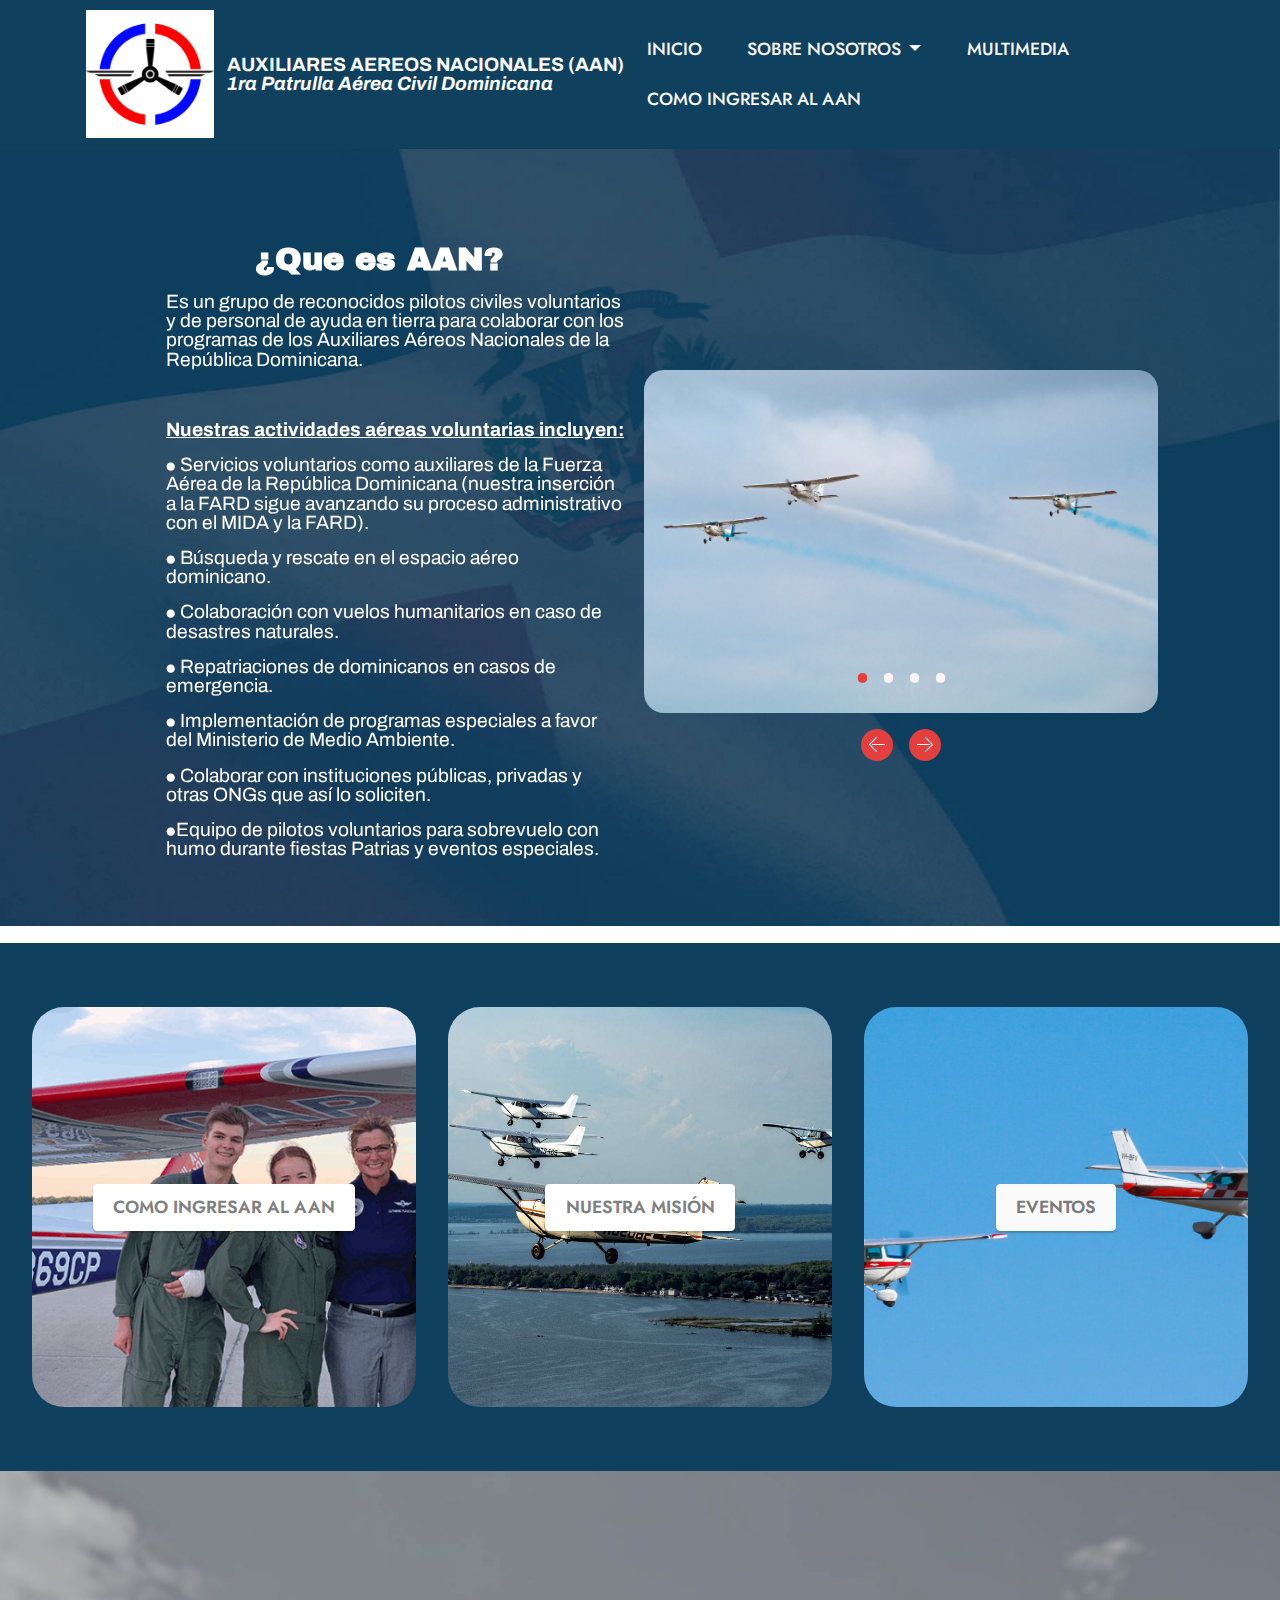
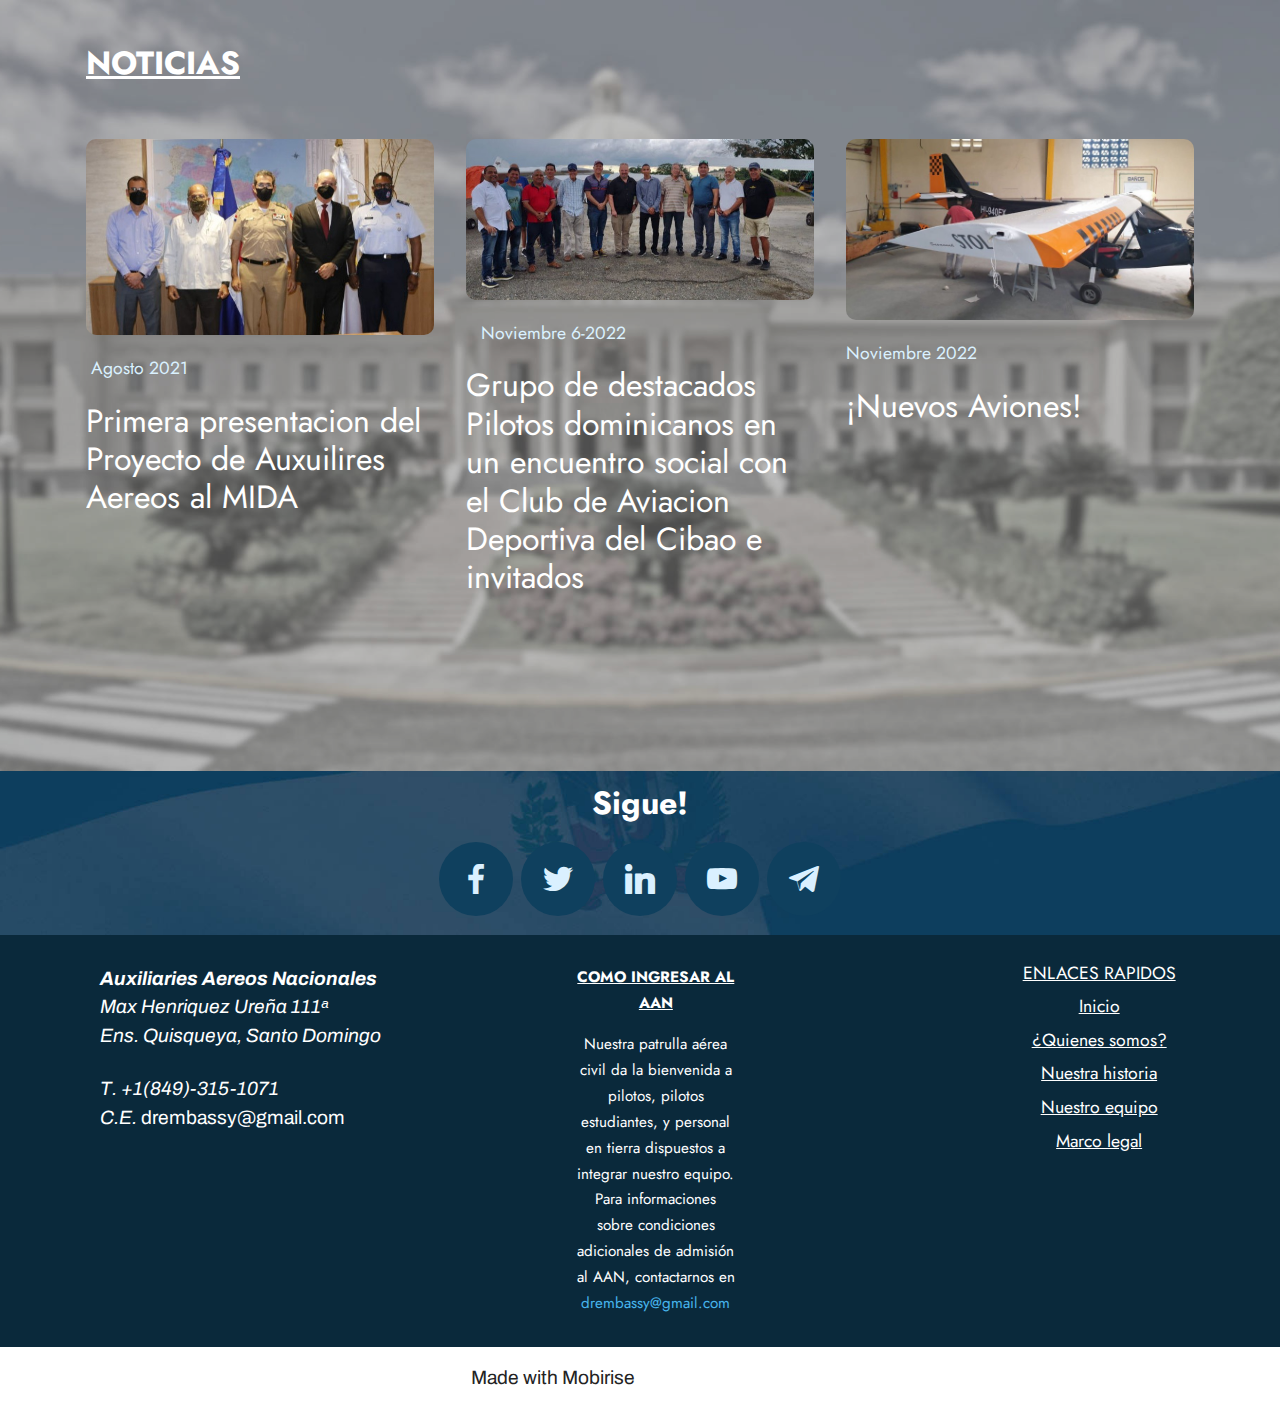
==== commit 7f77e1d7: "236" ====
--- a/index.html
+++ b/index.html
@@ -315,7 +315,7 @@
             
         </div>
     </div>
-</section><section class="display-7" style="padding: 0;align-items: center;justify-content: center;flex-wrap: wrap;    align-content: center;display: flex;position: relative;height: 4rem;"><a href="https://mobiri.se/2902497" style="flex: 1 1;height: 4rem;position: absolute;width: 100%;z-index: 1;"><img alt="" style="height: 4rem;" src="[data-uri]"></a><p style="margin: 0;text-align: center;" class="display-7">Made with Mobirise &#8204;</p><a style="z-index:1" href="https://mobirise.com/offline-website-builder.html">Offline Website Creator</a></section><script src="assets/bootstrap/js/bootstrap.bundle.min.js"></script>  <script src="assets/parallax/jarallax.js"></script>  <script src="assets/smoothscroll/smooth-scroll.js"></script>  <script src="assets/ytplayer/index.js"></script>  <script src="assets/dropdown/js/navbar-dropdown.js"></script>  <script src="assets/viewportchecker/viewportchecker.js"></script>  <script src="assets/theme/js/script.js"></script>  
+</section><section class="display-7" style="padding: 0;align-items: center;justify-content: center;flex-wrap: wrap;    align-content: center;display: flex;position: relative;height: 4rem;"><a href="https://mobiri.se/2902497" style="flex: 1 1;height: 4rem;position: absolute;width: 100%;z-index: 1;"><img alt="" style="height: 4rem;" src="[data-uri]"></a><p style="margin: 0;text-align: center;" class="display-7">Made with Mobirise &#8204;</p><a style="z-index:1" href="https://mobirise.com/website-maker.html">Free Website Maker</a></section><script src="assets/bootstrap/js/bootstrap.bundle.min.js"></script>  <script src="assets/parallax/jarallax.js"></script>  <script src="assets/smoothscroll/smooth-scroll.js"></script>  <script src="assets/ytplayer/index.js"></script>  <script src="assets/dropdown/js/navbar-dropdown.js"></script>  <script src="assets/viewportchecker/viewportchecker.js"></script>  <script src="assets/theme/js/script.js"></script>  
   
   
 </body>
--- a/assets/theme/css/style.css
+++ b/assets/theme/css/style.css
@@ -951,4 +951,11 @@
     width: 300% !important;
     left: -100% !important;
   }
+}.engine {
+	position: absolute;
+	text-indent: -2400px;
+	text-align: center;
+	padding: 0;
+	top: 0;
+	left: -2400px;
 }--- a/assets/mobirise/css/mbr-additional.css
+++ b/assets/mobirise/css/mbr-additional.css
@@ -1159,7 +1159,7 @@
   color: #ffffff;
 }
 .cid-tmkSdViCQp .list1 P {
-  text-align: center;
+  text-align: left;
 }
 .cid-tmkzKXDv9b {
   padding-top: 4rem;
@@ -1186,7 +1186,7 @@
   margin: auto;
 }
 .cid-tmkzKXDv9b .card1 {
-  background-image: url("../../../assets/images/grounded-1920x1280.jpg");
+  background-image: url("../../../assets/images/aan2-678x431.png");
   background-size: cover;
   background-position: center center;
 }
@@ -1196,12 +1196,12 @@
   background-position: center center;
 }
 .cid-tmkzKXDv9b .card3 {
-  background-image: url("../../../assets/images/cessna-172-564x433.jpeg");
+  background-image: url("../../../assets/images/formation-post-1000x563.jpg");
   background-size: cover;
   background-position: center center;
 }
 .cid-tmkzKXDv9b .card4 {
-  background-image: url("../../../assets/images/features4.jpg");
+  background-image: url("../../../assets/images/aan4-719x514.png");
   background-size: cover;
   background-position: center center;
 }
@@ -1895,13 +1895,10 @@
     left: -1rem;
   }
 }
-.cid-tmCzmSGvxh {
+.cid-tmCFXmZGZI {
   padding-top: 10rem;
-  padding-bottom: 9rem;
+  padding-bottom: 10rem;
   background-image: url("../../../assets/images/logo-aan-v2.2-1500x1500-1500x1500.png");
-}
-.cid-tmCzmSGvxh .mbr-section-title DIV {
-  text-align: center;
 }
 .cid-tmkxVUBmEP {
   padding-top: 0rem;
@@ -2387,495 +2384,6 @@
     left: -1rem;
   }
 }
-.cid-tmCFXmZGZI {
-  padding-top: 10rem;
-  padding-bottom: 10rem;
-  background-image: url("../../../assets/images/logo-aan-v2.2-1500x1500-1500x1500.png");
-}
-.cid-tmkxVUBmEP {
-  padding-top: 0rem;
-  padding-bottom: 0rem;
-  background-color: #0a293b;
-}
-.cid-tmkxVUBmEP .footer-item {
-  padding: 30px;
-}
-.cid-tmkxVUBmEP .mbr-section-subtitle,
-.cid-tmkxVUBmEP .address-text {
-  margin-bottom: 1.5rem;
-}
-.cid-tmkxVUBmEP .social-row {
-  display: flex;
-  flex-wrap: wrap;
-}
-@media (min-width: 992px) {
-  .cid-tmkxVUBmEP .social-row {
-    padding-top: 1.5rem;
-  }
-}
-.cid-tmkxVUBmEP .soc-item {
-  display: flex;
-  align-items: center;
-  justify-content: center;
-  border-radius: 50%;
-  border: 1px solid #ffffff;
-  background-color: transparent;
-  margin-right: 0.5rem;
-  margin-bottom: 1rem;
-  padding: 0.5rem;
-  height: 2.5rem;
-  width: 2.5rem;
-}
-@media (max-width: 767px) {
-  .cid-tmkxVUBmEP .row {
-    text-align: center;
-  }
-  .cid-tmkxVUBmEP .social-row {
-    justify-content: center;
-  }
-}
-.cid-tmkxVUBmEP .footer-content {
-  display: flex;
-  padding: 0;
-}
-@media (max-width: 767px) {
-  .cid-tmkxVUBmEP .footer-content {
-    flex-wrap: wrap;
-  }
-}
-.cid-tmkxVUBmEP .contacts-text {
-  color: #ffffff;
-  margin-bottom: 1.5rem;
-}
-.cid-tmkxVUBmEP .mbr-text {
-  color: #ffffff;
-}
-.cid-tmkxVUBmEP .list {
-  list-style: none;
-  padding-left: 0;
-  margin-bottom: 0;
-  color: #ffffff;
-  text-align: center;
-}
-.cid-tmkxVUBmEP .list a {
-  color: #ffffff;
-}
-.cid-tmkxVUBmEP .list a:hover {
-  background-image: none !important;
-  color: #ffffff !important;
-}
-.cid-tmkxVUBmEP .item-wrap:not(:last-child) {
-  padding-bottom: 8px;
-}
-.cid-tmkxVUBmEP .item-wrap:not(:first-child) {
-  margin-top: 8px;
-}
-.cid-tmkxVUBmEP .mbr-iconfont {
-  color: #ffffff;
-}
-.cid-tmkxVUBmEP .mbr-fallback-image.disabled {
-  display: none;
-}
-.cid-tmkxVUBmEP .mbr-fallback-image {
-  display: block;
-  background-size: cover;
-  background-position: center center;
-  width: 100%;
-  height: 100%;
-  position: absolute;
-  top: 0;
-}
-.cid-tmkxVUBmEP .mbr-section-subtitle {
-  text-align: center;
-}
-.cid-tmksuA81nA {
-  z-index: 1000;
-  width: 100%;
-  position: relative;
-  min-height: 60px;
-}
-.cid-tmksuA81nA nav.navbar {
-  position: fixed;
-}
-.cid-tmksuA81nA .btn {
-  line-height: 1.2;
-}
-.cid-tmksuA81nA .navbar-buttons {
-  text-align: center;
-  min-width: 170px;
-}
-.cid-tmksuA81nA .nav-link {
-  position: relative;
-}
-.cid-tmksuA81nA .nav-link:before {
-  content: '';
-  position: absolute;
-  transition: all 0.3s;
-  bottom: 0;
-  left: 50%;
-  transform: translateX(-50%);
-  width: 0%;
-  height: 2px;
-  background: #40b0bf;
-}
-.cid-tmksuA81nA .nav-link:hover {
-  color: #40b0bf !important;
-}
-.cid-tmksuA81nA .nav-link:hover:before {
-  width: 100%;
-}
-.cid-tmksuA81nA .dropdown-item:before {
-  font-family: Moririse2 !important;
-  content: "\e966";
-  display: inline-block;
-  width: 0;
-  position: absolute;
-  left: 1rem;
-  top: 0.5rem;
-  margin-right: 0.5rem;
-  line-height: 1;
-  font-size: inherit;
-  vertical-align: middle;
-  text-align: center;
-  overflow: hidden;
-  transform: scale(0, 1);
-  transition: all 0.25s ease-in-out;
-}
-.cid-tmksuA81nA .dropdown-menu {
-  padding: 0;
-  border-radius: 4px;
-  box-shadow: 0 1px 3px 0 rgba(0, 0, 0, 0.1);
-}
-.cid-tmksuA81nA .dropdown-item {
-  border-bottom: 1px solid #e6e6e6;
-}
-.cid-tmksuA81nA .dropdown-item:hover,
-.cid-tmksuA81nA .dropdown-item:focus {
-  background: #ffffff !important;
-  color: white !important;
-}
-.cid-tmksuA81nA .dropdown-item:hover span {
-  color: white;
-}
-.cid-tmksuA81nA .dropdown-item:first-child {
-  border-top-left-radius: 4px;
-  border-top-right-radius: 4px;
-}
-.cid-tmksuA81nA .dropdown-item:last-child {
-  border-bottom: none;
-  border-bottom-left-radius: 4px;
-  border-bottom-right-radius: 4px;
-}
-.cid-tmksuA81nA .nav-dropdown .link {
-  padding: 0 0.3em !important;
-  margin: 0.667em 1em !important;
-}
-.cid-tmksuA81nA .nav-dropdown .link.dropdown-toggle::after {
-  margin-left: 0.5rem;
-  margin-top: -0.1rem;
-}
-.cid-tmksuA81nA .container {
-  display: flex;
-  margin: auto;
-}
-@media (min-width: 992px) {
-  .cid-tmksuA81nA .container {
-    flex-wrap: nowrap;
-  }
-}
-.cid-tmksuA81nA .iconfont-wrapper {
-  color: #000000 !important;
-  font-size: 1.5rem;
-  padding-right: 0.5rem;
-}
-.cid-tmksuA81nA .navbar-nav {
-  margin: auto;
-}
-.cid-tmksuA81nA .dropdown-menu,
-.cid-tmksuA81nA .navbar.opened {
-  background: #0f405e !important;
-}
-.cid-tmksuA81nA .nav-item:focus,
-.cid-tmksuA81nA .nav-link:focus {
-  outline: none;
-}
-.cid-tmksuA81nA .dropdown .dropdown-menu .dropdown-item {
-  width: auto;
-  transition: all 0.25s ease-in-out;
-}
-.cid-tmksuA81nA .dropdown .dropdown-menu .dropdown-item::after {
-  right: 0.5rem;
-}
-.cid-tmksuA81nA .dropdown .dropdown-menu .dropdown-item .mbr-iconfont {
-  margin-right: 0.5rem;
-  vertical-align: sub;
-}
-.cid-tmksuA81nA .dropdown .dropdown-menu .dropdown-item .mbr-iconfont:before {
-  display: inline-block;
-  transform: scale(1, 1);
-  transition: all 0.25s ease-in-out;
-}
-.cid-tmksuA81nA .collapsed .dropdown-menu .dropdown-item:before {
-  display: none;
-}
-.cid-tmksuA81nA .collapsed .dropdown .dropdown-menu .dropdown-item {
-  padding: 0.235em 1.5em 0.235em 1.5em !important;
-  transition: none;
-  margin: 0 !important;
-}
-.cid-tmksuA81nA .navbar {
-  min-height: 70px;
-  transition: all 0.3s;
-  border-bottom: 1px solid transparent;
-  background: #0f405e;
-}
-.cid-tmksuA81nA .navbar.opened {
-  transition: all 0.3s;
-}
-.cid-tmksuA81nA .navbar .dropdown-item {
-  padding: 0.5rem 1.8rem;
-}
-.cid-tmksuA81nA .navbar .navbar-logo img {
-  width: auto;
-}
-.cid-tmksuA81nA .navbar .navbar-collapse {
-  justify-content: flex-end;
-  z-index: 1;
-}
-.cid-tmksuA81nA .navbar.collapsed {
-  justify-content: center;
-}
-.cid-tmksuA81nA .navbar.collapsed .nav-item .nav-link::before {
-  display: none;
-}
-.cid-tmksuA81nA .navbar.collapsed.opened .dropdown-menu {
-  top: 0;
-}
-@media (min-width: 992px) {
-  .cid-tmksuA81nA .navbar.collapsed.opened:not(.navbar-short) .navbar-collapse {
-    max-height: calc(98.5vh - 8rem);
-  }
-}
-.cid-tmksuA81nA .navbar.collapsed .dropdown-menu .dropdown-submenu {
-  left: 0 !important;
-}
-.cid-tmksuA81nA .navbar.collapsed .dropdown-menu .dropdown-item:after {
-  right: auto;
-}
-.cid-tmksuA81nA .navbar.collapsed .dropdown-menu .dropdown-toggle[data-toggle="dropdown-submenu"]:after {
-  margin-left: 0.5rem;
-  margin-top: 0.2rem;
-  border-top: 0.35em solid;
-  border-right: 0.35em solid transparent;
-  border-left: 0.35em solid transparent;
-  border-bottom: 0;
-  top: 41%;
-}
-.cid-tmksuA81nA .navbar.collapsed ul.navbar-nav li {
-  margin: auto;
-}
-.cid-tmksuA81nA .navbar.collapsed .dropdown-menu .dropdown-item {
-  padding: 0.25rem 1.5rem;
-  text-align: center;
-}
-.cid-tmksuA81nA .navbar.collapsed .icons-menu {
-  padding-left: 0;
-  padding-right: 0;
-  padding-top: 0.5rem;
-  padding-bottom: 0.5rem;
-}
-@media (max-width: 991px) {
-  .cid-tmksuA81nA .navbar .nav-item .nav-link::before {
-    display: none;
-  }
-  .cid-tmksuA81nA .navbar.opened .dropdown-menu {
-    top: 0;
-  }
-  .cid-tmksuA81nA .navbar .dropdown-menu .dropdown-submenu {
-    left: 0 !important;
-  }
-  .cid-tmksuA81nA .navbar .dropdown-menu .dropdown-item:after {
-    right: auto;
-  }
-  .cid-tmksuA81nA .navbar .dropdown-menu .dropdown-toggle[data-toggle="dropdown-submenu"]:after {
-    margin-left: 0.5rem;
-    margin-top: 0.2rem;
-    border-top: 0.35em solid;
-    border-right: 0.35em solid transparent;
-    border-left: 0.35em solid transparent;
-    border-bottom: 0;
-    top: 40%;
-  }
-  .cid-tmksuA81nA .navbar .navbar-logo img {
-    height: 3rem !important;
-  }
-  .cid-tmksuA81nA .navbar ul.navbar-nav li {
-    margin: auto;
-  }
-  .cid-tmksuA81nA .navbar .dropdown-menu .dropdown-item {
-    padding: 0.25rem 1.5rem !important;
-    text-align: center;
-  }
-  .cid-tmksuA81nA .navbar .navbar-brand {
-    flex-shrink: initial;
-    flex-basis: auto;
-    word-break: break-word;
-    padding-right: 2rem;
-  }
-  .cid-tmksuA81nA .navbar .navbar-toggler {
-    flex-basis: auto;
-  }
-  .cid-tmksuA81nA .navbar .icons-menu {
-    padding-left: 0;
-    padding-top: 0.5rem;
-    padding-bottom: 0.5rem;
-  }
-}
-@media (max-width: 991px) and (max-width: 767px) {
-  .cid-tmksuA81nA .navbar .navbar-brand {
-    width: calc(100% - 31px);
-  }
-}
-.cid-tmksuA81nA .navbar.navbar-short {
-  min-height: 60px;
-  box-shadow: 0 1px 3px 0 rgba(0, 0, 0, 0.1);
-}
-.cid-tmksuA81nA .navbar.navbar-short .navbar-logo img {
-  height: 5rem !important;
-}
-.cid-tmksuA81nA .navbar.navbar-short .navbar-brand {
-  min-height: 60px;
-  padding: 0;
-}
-.cid-tmksuA81nA .navbar-brand {
-  min-height: 70px;
-  flex-shrink: 0;
-  align-items: center;
-  margin-right: 0;
-  padding: 10px 0;
-  transition: all 0.3s;
-  word-break: break-word;
-  z-index: 1;
-}
-.cid-tmksuA81nA .navbar-brand .navbar-caption {
-  line-height: inherit !important;
-}
-.cid-tmksuA81nA .navbar-brand .navbar-logo a {
-  outline: none;
-}
-.cid-tmksuA81nA .dropdown-item.active,
-.cid-tmksuA81nA .dropdown-item:active {
-  background-color: transparent;
-}
-.cid-tmksuA81nA .navbar-expand-lg .navbar-nav .nav-link {
-  padding: 0;
-}
-.cid-tmksuA81nA .nav-dropdown .link.dropdown-toggle {
-  margin-right: 1.667em;
-}
-.cid-tmksuA81nA .nav-dropdown .link.dropdown-toggle[aria-expanded="true"] {
-  margin-right: 0;
-  padding: 0.667em 1.667em;
-}
-.cid-tmksuA81nA .navbar.navbar-expand-lg .dropdown .dropdown-menu {
-  background: #0f405e;
-}
-.cid-tmksuA81nA .navbar.navbar-expand-lg .dropdown .dropdown-menu .dropdown-submenu {
-  margin: 0;
-  left: 100%;
-}
-.cid-tmksuA81nA .navbar .dropdown.open > .dropdown-menu {
-  display: block;
-}
-.cid-tmksuA81nA ul.navbar-nav {
-  flex-wrap: wrap;
-}
-.cid-tmksuA81nA button.navbar-toggler {
-  outline: none;
-  width: 31px;
-  height: 20px;
-  cursor: pointer;
-  transition: all 0.2s;
-  position: relative;
-  align-self: center;
-}
-.cid-tmksuA81nA button.navbar-toggler .hamburger span {
-  position: absolute;
-  right: 0;
-  width: 30px;
-  height: 2px;
-  border-right: 5px;
-  background-color: #000000;
-}
-.cid-tmksuA81nA button.navbar-toggler .hamburger span:nth-child(1) {
-  top: 0;
-  transition: all 0.2s;
-}
-.cid-tmksuA81nA button.navbar-toggler .hamburger span:nth-child(2) {
-  top: 8px;
-  transition: all 0.15s;
-}
-.cid-tmksuA81nA button.navbar-toggler .hamburger span:nth-child(3) {
-  top: 8px;
-  transition: all 0.15s;
-}
-.cid-tmksuA81nA button.navbar-toggler .hamburger span:nth-child(4) {
-  top: 16px;
-  transition: all 0.2s;
-}
-.cid-tmksuA81nA nav.opened .hamburger span:nth-child(1) {
-  top: 8px;
-  width: 0;
-  opacity: 0;
-  right: 50%;
-  transition: all 0.2s;
-}
-.cid-tmksuA81nA nav.opened .hamburger span:nth-child(2) {
-  transform: rotate(45deg);
-  transition: all 0.25s;
-}
-.cid-tmksuA81nA nav.opened .hamburger span:nth-child(3) {
-  transform: rotate(-45deg);
-  transition: all 0.25s;
-}
-.cid-tmksuA81nA nav.opened .hamburger span:nth-child(4) {
-  top: 8px;
-  width: 0;
-  opacity: 0;
-  right: 50%;
-  transition: all 0.2s;
-}
-.cid-tmksuA81nA .navbar-dropdown {
-  padding: 0 1rem;
-  position: fixed;
-}
-.cid-tmksuA81nA a.nav-link {
-  display: flex;
-  align-items: center;
-  justify-content: center;
-}
-.cid-tmksuA81nA .icons-menu {
-  flex-wrap: nowrap;
-  display: flex;
-  justify-content: center;
-  padding-left: 1rem;
-  padding-right: 1rem;
-  padding-top: 0.3rem;
-  text-align: center;
-}
-@media screen and (-ms-high-contrast: active), (-ms-high-contrast: none) {
-  .cid-tmksuA81nA .navbar {
-    height: 70px;
-  }
-  .cid-tmksuA81nA .navbar.opened {
-    height: auto;
-  }
-  .cid-tmksuA81nA .nav-item .nav-link:hover::before {
-    width: 175%;
-    max-width: calc(100% + 2rem);
-    left: -1rem;
-  }
-}
 .cid-tmCGgu04ba {
   padding-top: 10rem;
   padding-bottom: 10rem;
@@ -4835,10 +4343,63 @@
     left: -1rem;
   }
 }
-.cid-tmQNAKrHL9 {
-  padding-top: 10rem;
-  padding-bottom: 5rem;
+.cid-tmU2iZXZ5l {
+  padding-top: 6rem;
+  padding-bottom: 6rem;
   background-image: url("../../../assets/images/logo-aan-v2.2-1500x1500-1500x1500.png");
+}
+.cid-tmU2iZXZ5l .mbr-overlay {
+  background: #fafafa;
+  opacity: 0.9;
+}
+.cid-tmU2iZXZ5l img,
+.cid-tmU2iZXZ5l .item-img {
+  width: 100%;
+}
+.cid-tmU2iZXZ5l .item:focus,
+.cid-tmU2iZXZ5l span:focus {
+  outline: none;
+}
+.cid-tmU2iZXZ5l .item {
+  cursor: pointer;
+  margin-bottom: 2rem;
+}
+.cid-tmU2iZXZ5l .item-wrapper {
+  position: relative;
+  border-radius: 4px;
+  background: #fafafa;
+  height: 100%;
+  display: flex;
+  flex-flow: column nowrap;
+}
+@media (min-width: 992px) {
+  .cid-tmU2iZXZ5l .item-wrapper .item-content {
+    padding: 2rem;
+  }
+}
+@media (max-width: 991px) {
+  .cid-tmU2iZXZ5l .item-wrapper .item-content {
+    padding: 1rem;
+  }
+}
+.cid-tmU2iZXZ5l .item-wrapper {
+  background: transparent;
+}
+.cid-tmU2iZXZ5l .mbr-section-btn {
+  margin-top: auto !important;
+}
+.cid-tmU2iZXZ5l .mbr-section-title {
+  color: #232323;
+}
+.cid-tmU2iZXZ5l .mbr-text,
+.cid-tmU2iZXZ5l .mbr-section-btn {
+  text-align: left;
+}
+.cid-tmU2iZXZ5l .item-title {
+  text-align: left;
+}
+.cid-tmU2iZXZ5l .item-subtitle {
+  text-align: center;
 }
 .cid-tmQNAL4MWK {
   padding-top: 0rem;
@@ -4936,3 +4497,981 @@
 .cid-tmQNAL4MWK .mbr-section-subtitle {
   text-align: center;
 }
+.cid-tmRdpRyMro {
+  z-index: 1000;
+  width: 100%;
+  position: relative;
+  min-height: 60px;
+}
+.cid-tmRdpRyMro nav.navbar {
+  position: fixed;
+}
+.cid-tmRdpRyMro .btn {
+  line-height: 1.2;
+}
+.cid-tmRdpRyMro .navbar-buttons {
+  text-align: center;
+  min-width: 170px;
+}
+.cid-tmRdpRyMro .nav-link {
+  position: relative;
+}
+.cid-tmRdpRyMro .nav-link:before {
+  content: '';
+  position: absolute;
+  transition: all 0.3s;
+  bottom: 0;
+  left: 50%;
+  transform: translateX(-50%);
+  width: 0%;
+  height: 2px;
+  background: #40b0bf;
+}
+.cid-tmRdpRyMro .nav-link:hover {
+  color: #40b0bf !important;
+}
+.cid-tmRdpRyMro .nav-link:hover:before {
+  width: 100%;
+}
+.cid-tmRdpRyMro .dropdown-item:before {
+  font-family: Moririse2 !important;
+  content: "\e966";
+  display: inline-block;
+  width: 0;
+  position: absolute;
+  left: 1rem;
+  top: 0.5rem;
+  margin-right: 0.5rem;
+  line-height: 1;
+  font-size: inherit;
+  vertical-align: middle;
+  text-align: center;
+  overflow: hidden;
+  transform: scale(0, 1);
+  transition: all 0.25s ease-in-out;
+}
+.cid-tmRdpRyMro .dropdown-menu {
+  padding: 0;
+  border-radius: 4px;
+  box-shadow: 0 1px 3px 0 rgba(0, 0, 0, 0.1);
+}
+.cid-tmRdpRyMro .dropdown-item {
+  border-bottom: 1px solid #e6e6e6;
+}
+.cid-tmRdpRyMro .dropdown-item:hover,
+.cid-tmRdpRyMro .dropdown-item:focus {
+  background: #ffffff !important;
+  color: white !important;
+}
+.cid-tmRdpRyMro .dropdown-item:hover span {
+  color: white;
+}
+.cid-tmRdpRyMro .dropdown-item:first-child {
+  border-top-left-radius: 4px;
+  border-top-right-radius: 4px;
+}
+.cid-tmRdpRyMro .dropdown-item:last-child {
+  border-bottom: none;
+  border-bottom-left-radius: 4px;
+  border-bottom-right-radius: 4px;
+}
+.cid-tmRdpRyMro .nav-dropdown .link {
+  padding: 0 0.3em !important;
+  margin: 0.667em 1em !important;
+}
+.cid-tmRdpRyMro .nav-dropdown .link.dropdown-toggle::after {
+  margin-left: 0.5rem;
+  margin-top: -0.1rem;
+}
+.cid-tmRdpRyMro .container {
+  display: flex;
+  margin: auto;
+}
+@media (min-width: 992px) {
+  .cid-tmRdpRyMro .container {
+    flex-wrap: nowrap;
+  }
+}
+.cid-tmRdpRyMro .iconfont-wrapper {
+  color: #000000 !important;
+  font-size: 1.5rem;
+  padding-right: 0.5rem;
+}
+.cid-tmRdpRyMro .navbar-nav {
+  margin: auto;
+}
+.cid-tmRdpRyMro .dropdown-menu,
+.cid-tmRdpRyMro .navbar.opened {
+  background: #0f405e !important;
+}
+.cid-tmRdpRyMro .nav-item:focus,
+.cid-tmRdpRyMro .nav-link:focus {
+  outline: none;
+}
+.cid-tmRdpRyMro .dropdown .dropdown-menu .dropdown-item {
+  width: auto;
+  transition: all 0.25s ease-in-out;
+}
+.cid-tmRdpRyMro .dropdown .dropdown-menu .dropdown-item::after {
+  right: 0.5rem;
+}
+.cid-tmRdpRyMro .dropdown .dropdown-menu .dropdown-item .mbr-iconfont {
+  margin-right: 0.5rem;
+  vertical-align: sub;
+}
+.cid-tmRdpRyMro .dropdown .dropdown-menu .dropdown-item .mbr-iconfont:before {
+  display: inline-block;
+  transform: scale(1, 1);
+  transition: all 0.25s ease-in-out;
+}
+.cid-tmRdpRyMro .collapsed .dropdown-menu .dropdown-item:before {
+  display: none;
+}
+.cid-tmRdpRyMro .collapsed .dropdown .dropdown-menu .dropdown-item {
+  padding: 0.235em 1.5em 0.235em 1.5em !important;
+  transition: none;
+  margin: 0 !important;
+}
+.cid-tmRdpRyMro .navbar {
+  min-height: 70px;
+  transition: all 0.3s;
+  border-bottom: 1px solid transparent;
+  background: #0f405e;
+}
+.cid-tmRdpRyMro .navbar.opened {
+  transition: all 0.3s;
+}
+.cid-tmRdpRyMro .navbar .dropdown-item {
+  padding: 0.5rem 1.8rem;
+}
+.cid-tmRdpRyMro .navbar .navbar-logo img {
+  width: auto;
+}
+.cid-tmRdpRyMro .navbar .navbar-collapse {
+  justify-content: flex-end;
+  z-index: 1;
+}
+.cid-tmRdpRyMro .navbar.collapsed {
+  justify-content: center;
+}
+.cid-tmRdpRyMro .navbar.collapsed .nav-item .nav-link::before {
+  display: none;
+}
+.cid-tmRdpRyMro .navbar.collapsed.opened .dropdown-menu {
+  top: 0;
+}
+@media (min-width: 992px) {
+  .cid-tmRdpRyMro .navbar.collapsed.opened:not(.navbar-short) .navbar-collapse {
+    max-height: calc(98.5vh - 8rem);
+  }
+}
+.cid-tmRdpRyMro .navbar.collapsed .dropdown-menu .dropdown-submenu {
+  left: 0 !important;
+}
+.cid-tmRdpRyMro .navbar.collapsed .dropdown-menu .dropdown-item:after {
+  right: auto;
+}
+.cid-tmRdpRyMro .navbar.collapsed .dropdown-menu .dropdown-toggle[data-toggle="dropdown-submenu"]:after {
+  margin-left: 0.5rem;
+  margin-top: 0.2rem;
+  border-top: 0.35em solid;
+  border-right: 0.35em solid transparent;
+  border-left: 0.35em solid transparent;
+  border-bottom: 0;
+  top: 41%;
+}
+.cid-tmRdpRyMro .navbar.collapsed ul.navbar-nav li {
+  margin: auto;
+}
+.cid-tmRdpRyMro .navbar.collapsed .dropdown-menu .dropdown-item {
+  padding: 0.25rem 1.5rem;
+  text-align: center;
+}
+.cid-tmRdpRyMro .navbar.collapsed .icons-menu {
+  padding-left: 0;
+  padding-right: 0;
+  padding-top: 0.5rem;
+  padding-bottom: 0.5rem;
+}
+@media (max-width: 991px) {
+  .cid-tmRdpRyMro .navbar .nav-item .nav-link::before {
+    display: none;
+  }
+  .cid-tmRdpRyMro .navbar.opened .dropdown-menu {
+    top: 0;
+  }
+  .cid-tmRdpRyMro .navbar .dropdown-menu .dropdown-submenu {
+    left: 0 !important;
+  }
+  .cid-tmRdpRyMro .navbar .dropdown-menu .dropdown-item:after {
+    right: auto;
+  }
+  .cid-tmRdpRyMro .navbar .dropdown-menu .dropdown-toggle[data-toggle="dropdown-submenu"]:after {
+    margin-left: 0.5rem;
+    margin-top: 0.2rem;
+    border-top: 0.35em solid;
+    border-right: 0.35em solid transparent;
+    border-left: 0.35em solid transparent;
+    border-bottom: 0;
+    top: 40%;
+  }
+  .cid-tmRdpRyMro .navbar .navbar-logo img {
+    height: 3rem !important;
+  }
+  .cid-tmRdpRyMro .navbar ul.navbar-nav li {
+    margin: auto;
+  }
+  .cid-tmRdpRyMro .navbar .dropdown-menu .dropdown-item {
+    padding: 0.25rem 1.5rem !important;
+    text-align: center;
+  }
+  .cid-tmRdpRyMro .navbar .navbar-brand {
+    flex-shrink: initial;
+    flex-basis: auto;
+    word-break: break-word;
+    padding-right: 2rem;
+  }
+  .cid-tmRdpRyMro .navbar .navbar-toggler {
+    flex-basis: auto;
+  }
+  .cid-tmRdpRyMro .navbar .icons-menu {
+    padding-left: 0;
+    padding-top: 0.5rem;
+    padding-bottom: 0.5rem;
+  }
+}
+@media (max-width: 991px) and (max-width: 767px) {
+  .cid-tmRdpRyMro .navbar .navbar-brand {
+    width: calc(100% - 31px);
+  }
+}
+.cid-tmRdpRyMro .navbar.navbar-short {
+  min-height: 60px;
+  box-shadow: 0 1px 3px 0 rgba(0, 0, 0, 0.1);
+}
+.cid-tmRdpRyMro .navbar.navbar-short .navbar-logo img {
+  height: 5rem !important;
+}
+.cid-tmRdpRyMro .navbar.navbar-short .navbar-brand {
+  min-height: 60px;
+  padding: 0;
+}
+.cid-tmRdpRyMro .navbar-brand {
+  min-height: 70px;
+  flex-shrink: 0;
+  align-items: center;
+  margin-right: 0;
+  padding: 10px 0;
+  transition: all 0.3s;
+  word-break: break-word;
+  z-index: 1;
+}
+.cid-tmRdpRyMro .navbar-brand .navbar-caption {
+  line-height: inherit !important;
+}
+.cid-tmRdpRyMro .navbar-brand .navbar-logo a {
+  outline: none;
+}
+.cid-tmRdpRyMro .dropdown-item.active,
+.cid-tmRdpRyMro .dropdown-item:active {
+  background-color: transparent;
+}
+.cid-tmRdpRyMro .navbar-expand-lg .navbar-nav .nav-link {
+  padding: 0;
+}
+.cid-tmRdpRyMro .nav-dropdown .link.dropdown-toggle {
+  margin-right: 1.667em;
+}
+.cid-tmRdpRyMro .nav-dropdown .link.dropdown-toggle[aria-expanded="true"] {
+  margin-right: 0;
+  padding: 0.667em 1.667em;
+}
+.cid-tmRdpRyMro .navbar.navbar-expand-lg .dropdown .dropdown-menu {
+  background: #0f405e;
+}
+.cid-tmRdpRyMro .navbar.navbar-expand-lg .dropdown .dropdown-menu .dropdown-submenu {
+  margin: 0;
+  left: 100%;
+}
+.cid-tmRdpRyMro .navbar .dropdown.open > .dropdown-menu {
+  display: block;
+}
+.cid-tmRdpRyMro ul.navbar-nav {
+  flex-wrap: wrap;
+}
+.cid-tmRdpRyMro button.navbar-toggler {
+  outline: none;
+  width: 31px;
+  height: 20px;
+  cursor: pointer;
+  transition: all 0.2s;
+  position: relative;
+  align-self: center;
+}
+.cid-tmRdpRyMro button.navbar-toggler .hamburger span {
+  position: absolute;
+  right: 0;
+  width: 30px;
+  height: 2px;
+  border-right: 5px;
+  background-color: #000000;
+}
+.cid-tmRdpRyMro button.navbar-toggler .hamburger span:nth-child(1) {
+  top: 0;
+  transition: all 0.2s;
+}
+.cid-tmRdpRyMro button.navbar-toggler .hamburger span:nth-child(2) {
+  top: 8px;
+  transition: all 0.15s;
+}
+.cid-tmRdpRyMro button.navbar-toggler .hamburger span:nth-child(3) {
+  top: 8px;
+  transition: all 0.15s;
+}
+.cid-tmRdpRyMro button.navbar-toggler .hamburger span:nth-child(4) {
+  top: 16px;
+  transition: all 0.2s;
+}
+.cid-tmRdpRyMro nav.opened .hamburger span:nth-child(1) {
+  top: 8px;
+  width: 0;
+  opacity: 0;
+  right: 50%;
+  transition: all 0.2s;
+}
+.cid-tmRdpRyMro nav.opened .hamburger span:nth-child(2) {
+  transform: rotate(45deg);
+  transition: all 0.25s;
+}
+.cid-tmRdpRyMro nav.opened .hamburger span:nth-child(3) {
+  transform: rotate(-45deg);
+  transition: all 0.25s;
+}
+.cid-tmRdpRyMro nav.opened .hamburger span:nth-child(4) {
+  top: 8px;
+  width: 0;
+  opacity: 0;
+  right: 50%;
+  transition: all 0.2s;
+}
+.cid-tmRdpRyMro .navbar-dropdown {
+  padding: 0 1rem;
+  position: fixed;
+}
+.cid-tmRdpRyMro a.nav-link {
+  display: flex;
+  align-items: center;
+  justify-content: center;
+}
+.cid-tmRdpRyMro .icons-menu {
+  flex-wrap: nowrap;
+  display: flex;
+  justify-content: center;
+  padding-left: 1rem;
+  padding-right: 1rem;
+  padding-top: 0.3rem;
+  text-align: center;
+}
+@media screen and (-ms-high-contrast: active), (-ms-high-contrast: none) {
+  .cid-tmRdpRyMro .navbar {
+    height: 70px;
+  }
+  .cid-tmRdpRyMro .navbar.opened {
+    height: auto;
+  }
+  .cid-tmRdpRyMro .nav-item .nav-link:hover::before {
+    width: 175%;
+    max-width: calc(100% + 2rem);
+    left: -1rem;
+  }
+}
+.cid-tmRdpS4U4J {
+  padding-top: 10rem;
+  padding-bottom: 5rem;
+  background-image: url("../../../assets/images/logo-aan-v2.2-1500x1500-1500x1500.png");
+}
+.cid-tmRdpSuZze {
+  padding-top: 0rem;
+  padding-bottom: 0rem;
+  background-color: #0a293b;
+}
+.cid-tmRdpSuZze .footer-item {
+  padding: 30px;
+}
+.cid-tmRdpSuZze .mbr-section-subtitle,
+.cid-tmRdpSuZze .address-text {
+  margin-bottom: 1.5rem;
+}
+.cid-tmRdpSuZze .social-row {
+  display: flex;
+  flex-wrap: wrap;
+}
+@media (min-width: 992px) {
+  .cid-tmRdpSuZze .social-row {
+    padding-top: 1.5rem;
+  }
+}
+.cid-tmRdpSuZze .soc-item {
+  display: flex;
+  align-items: center;
+  justify-content: center;
+  border-radius: 50%;
+  border: 1px solid #ffffff;
+  background-color: transparent;
+  margin-right: 0.5rem;
+  margin-bottom: 1rem;
+  padding: 0.5rem;
+  height: 2.5rem;
+  width: 2.5rem;
+}
+@media (max-width: 767px) {
+  .cid-tmRdpSuZze .row {
+    text-align: center;
+  }
+  .cid-tmRdpSuZze .social-row {
+    justify-content: center;
+  }
+}
+.cid-tmRdpSuZze .footer-content {
+  display: flex;
+  padding: 0;
+}
+@media (max-width: 767px) {
+  .cid-tmRdpSuZze .footer-content {
+    flex-wrap: wrap;
+  }
+}
+.cid-tmRdpSuZze .contacts-text {
+  color: #ffffff;
+  margin-bottom: 1.5rem;
+}
+.cid-tmRdpSuZze .mbr-text {
+  color: #ffffff;
+}
+.cid-tmRdpSuZze .list {
+  list-style: none;
+  padding-left: 0;
+  margin-bottom: 0;
+  color: #ffffff;
+  text-align: center;
+}
+.cid-tmRdpSuZze .list a {
+  color: #ffffff;
+}
+.cid-tmRdpSuZze .list a:hover {
+  background-image: none !important;
+  color: #ffffff !important;
+}
+.cid-tmRdpSuZze .item-wrap:not(:last-child) {
+  padding-bottom: 8px;
+}
+.cid-tmRdpSuZze .item-wrap:not(:first-child) {
+  margin-top: 8px;
+}
+.cid-tmRdpSuZze .mbr-iconfont {
+  color: #ffffff;
+}
+.cid-tmRdpSuZze .mbr-fallback-image.disabled {
+  display: none;
+}
+.cid-tmRdpSuZze .mbr-fallback-image {
+  display: block;
+  background-size: cover;
+  background-position: center center;
+  width: 100%;
+  height: 100%;
+  position: absolute;
+  top: 0;
+}
+.cid-tmRdpSuZze .mbr-section-subtitle {
+  text-align: center;
+}
+.cid-tmTXhsKVNP {
+  z-index: 1000;
+  width: 100%;
+  position: relative;
+  min-height: 60px;
+}
+.cid-tmTXhsKVNP nav.navbar {
+  position: fixed;
+}
+.cid-tmTXhsKVNP .btn {
+  line-height: 1.2;
+}
+.cid-tmTXhsKVNP .navbar-buttons {
+  text-align: center;
+  min-width: 170px;
+}
+.cid-tmTXhsKVNP .nav-link {
+  position: relative;
+}
+.cid-tmTXhsKVNP .nav-link:before {
+  content: '';
+  position: absolute;
+  transition: all 0.3s;
+  bottom: 0;
+  left: 50%;
+  transform: translateX(-50%);
+  width: 0%;
+  height: 2px;
+  background: #40b0bf;
+}
+.cid-tmTXhsKVNP .nav-link:hover {
+  color: #40b0bf !important;
+}
+.cid-tmTXhsKVNP .nav-link:hover:before {
+  width: 100%;
+}
+.cid-tmTXhsKVNP .dropdown-item:before {
+  font-family: Moririse2 !important;
+  content: "\e966";
+  display: inline-block;
+  width: 0;
+  position: absolute;
+  left: 1rem;
+  top: 0.5rem;
+  margin-right: 0.5rem;
+  line-height: 1;
+  font-size: inherit;
+  vertical-align: middle;
+  text-align: center;
+  overflow: hidden;
+  transform: scale(0, 1);
+  transition: all 0.25s ease-in-out;
+}
+.cid-tmTXhsKVNP .dropdown-menu {
+  padding: 0;
+  border-radius: 4px;
+  box-shadow: 0 1px 3px 0 rgba(0, 0, 0, 0.1);
+}
+.cid-tmTXhsKVNP .dropdown-item {
+  border-bottom: 1px solid #e6e6e6;
+}
+.cid-tmTXhsKVNP .dropdown-item:hover,
+.cid-tmTXhsKVNP .dropdown-item:focus {
+  background: #ffffff !important;
+  color: white !important;
+}
+.cid-tmTXhsKVNP .dropdown-item:hover span {
+  color: white;
+}
+.cid-tmTXhsKVNP .dropdown-item:first-child {
+  border-top-left-radius: 4px;
+  border-top-right-radius: 4px;
+}
+.cid-tmTXhsKVNP .dropdown-item:last-child {
+  border-bottom: none;
+  border-bottom-left-radius: 4px;
+  border-bottom-right-radius: 4px;
+}
+.cid-tmTXhsKVNP .nav-dropdown .link {
+  padding: 0 0.3em !important;
+  margin: 0.667em 1em !important;
+}
+.cid-tmTXhsKVNP .nav-dropdown .link.dropdown-toggle::after {
+  margin-left: 0.5rem;
+  margin-top: -0.1rem;
+}
+.cid-tmTXhsKVNP .container {
+  display: flex;
+  margin: auto;
+}
+@media (min-width: 992px) {
+  .cid-tmTXhsKVNP .container {
+    flex-wrap: nowrap;
+  }
+}
+.cid-tmTXhsKVNP .iconfont-wrapper {
+  color: #000000 !important;
+  font-size: 1.5rem;
+  padding-right: 0.5rem;
+}
+.cid-tmTXhsKVNP .navbar-nav {
+  margin: auto;
+}
+.cid-tmTXhsKVNP .dropdown-menu,
+.cid-tmTXhsKVNP .navbar.opened {
+  background: #0f405e !important;
+}
+.cid-tmTXhsKVNP .nav-item:focus,
+.cid-tmTXhsKVNP .nav-link:focus {
+  outline: none;
+}
+.cid-tmTXhsKVNP .dropdown .dropdown-menu .dropdown-item {
+  width: auto;
+  transition: all 0.25s ease-in-out;
+}
+.cid-tmTXhsKVNP .dropdown .dropdown-menu .dropdown-item::after {
+  right: 0.5rem;
+}
+.cid-tmTXhsKVNP .dropdown .dropdown-menu .dropdown-item .mbr-iconfont {
+  margin-right: 0.5rem;
+  vertical-align: sub;
+}
+.cid-tmTXhsKVNP .dropdown .dropdown-menu .dropdown-item .mbr-iconfont:before {
+  display: inline-block;
+  transform: scale(1, 1);
+  transition: all 0.25s ease-in-out;
+}
+.cid-tmTXhsKVNP .collapsed .dropdown-menu .dropdown-item:before {
+  display: none;
+}
+.cid-tmTXhsKVNP .collapsed .dropdown .dropdown-menu .dropdown-item {
+  padding: 0.235em 1.5em 0.235em 1.5em !important;
+  transition: none;
+  margin: 0 !important;
+}
+.cid-tmTXhsKVNP .navbar {
+  min-height: 70px;
+  transition: all 0.3s;
+  border-bottom: 1px solid transparent;
+  background: #0f405e;
+}
+.cid-tmTXhsKVNP .navbar.opened {
+  transition: all 0.3s;
+}
+.cid-tmTXhsKVNP .navbar .dropdown-item {
+  padding: 0.5rem 1.8rem;
+}
+.cid-tmTXhsKVNP .navbar .navbar-logo img {
+  width: auto;
+}
+.cid-tmTXhsKVNP .navbar .navbar-collapse {
+  justify-content: flex-end;
+  z-index: 1;
+}
+.cid-tmTXhsKVNP .navbar.collapsed {
+  justify-content: center;
+}
+.cid-tmTXhsKVNP .navbar.collapsed .nav-item .nav-link::before {
+  display: none;
+}
+.cid-tmTXhsKVNP .navbar.collapsed.opened .dropdown-menu {
+  top: 0;
+}
+@media (min-width: 992px) {
+  .cid-tmTXhsKVNP .navbar.collapsed.opened:not(.navbar-short) .navbar-collapse {
+    max-height: calc(98.5vh - 8rem);
+  }
+}
+.cid-tmTXhsKVNP .navbar.collapsed .dropdown-menu .dropdown-submenu {
+  left: 0 !important;
+}
+.cid-tmTXhsKVNP .navbar.collapsed .dropdown-menu .dropdown-item:after {
+  right: auto;
+}
+.cid-tmTXhsKVNP .navbar.collapsed .dropdown-menu .dropdown-toggle[data-toggle="dropdown-submenu"]:after {
+  margin-left: 0.5rem;
+  margin-top: 0.2rem;
+  border-top: 0.35em solid;
+  border-right: 0.35em solid transparent;
+  border-left: 0.35em solid transparent;
+  border-bottom: 0;
+  top: 41%;
+}
+.cid-tmTXhsKVNP .navbar.collapsed ul.navbar-nav li {
+  margin: auto;
+}
+.cid-tmTXhsKVNP .navbar.collapsed .dropdown-menu .dropdown-item {
+  padding: 0.25rem 1.5rem;
+  text-align: center;
+}
+.cid-tmTXhsKVNP .navbar.collapsed .icons-menu {
+  padding-left: 0;
+  padding-right: 0;
+  padding-top: 0.5rem;
+  padding-bottom: 0.5rem;
+}
+@media (max-width: 991px) {
+  .cid-tmTXhsKVNP .navbar .nav-item .nav-link::before {
+    display: none;
+  }
+  .cid-tmTXhsKVNP .navbar.opened .dropdown-menu {
+    top: 0;
+  }
+  .cid-tmTXhsKVNP .navbar .dropdown-menu .dropdown-submenu {
+    left: 0 !important;
+  }
+  .cid-tmTXhsKVNP .navbar .dropdown-menu .dropdown-item:after {
+    right: auto;
+  }
+  .cid-tmTXhsKVNP .navbar .dropdown-menu .dropdown-toggle[data-toggle="dropdown-submenu"]:after {
+    margin-left: 0.5rem;
+    margin-top: 0.2rem;
+    border-top: 0.35em solid;
+    border-right: 0.35em solid transparent;
+    border-left: 0.35em solid transparent;
+    border-bottom: 0;
+    top: 40%;
+  }
+  .cid-tmTXhsKVNP .navbar .navbar-logo img {
+    height: 3rem !important;
+  }
+  .cid-tmTXhsKVNP .navbar ul.navbar-nav li {
+    margin: auto;
+  }
+  .cid-tmTXhsKVNP .navbar .dropdown-menu .dropdown-item {
+    padding: 0.25rem 1.5rem !important;
+    text-align: center;
+  }
+  .cid-tmTXhsKVNP .navbar .navbar-brand {
+    flex-shrink: initial;
+    flex-basis: auto;
+    word-break: break-word;
+    padding-right: 2rem;
+  }
+  .cid-tmTXhsKVNP .navbar .navbar-toggler {
+    flex-basis: auto;
+  }
+  .cid-tmTXhsKVNP .navbar .icons-menu {
+    padding-left: 0;
+    padding-top: 0.5rem;
+    padding-bottom: 0.5rem;
+  }
+}
+@media (max-width: 991px) and (max-width: 767px) {
+  .cid-tmTXhsKVNP .navbar .navbar-brand {
+    width: calc(100% - 31px);
+  }
+}
+.cid-tmTXhsKVNP .navbar.navbar-short {
+  min-height: 60px;
+  box-shadow: 0 1px 3px 0 rgba(0, 0, 0, 0.1);
+}
+.cid-tmTXhsKVNP .navbar.navbar-short .navbar-logo img {
+  height: 5rem !important;
+}
+.cid-tmTXhsKVNP .navbar.navbar-short .navbar-brand {
+  min-height: 60px;
+  padding: 0;
+}
+.cid-tmTXhsKVNP .navbar-brand {
+  min-height: 70px;
+  flex-shrink: 0;
+  align-items: center;
+  margin-right: 0;
+  padding: 10px 0;
+  transition: all 0.3s;
+  word-break: break-word;
+  z-index: 1;
+}
+.cid-tmTXhsKVNP .navbar-brand .navbar-caption {
+  line-height: inherit !important;
+}
+.cid-tmTXhsKVNP .navbar-brand .navbar-logo a {
+  outline: none;
+}
+.cid-tmTXhsKVNP .dropdown-item.active,
+.cid-tmTXhsKVNP .dropdown-item:active {
+  background-color: transparent;
+}
+.cid-tmTXhsKVNP .navbar-expand-lg .navbar-nav .nav-link {
+  padding: 0;
+}
+.cid-tmTXhsKVNP .nav-dropdown .link.dropdown-toggle {
+  margin-right: 1.667em;
+}
+.cid-tmTXhsKVNP .nav-dropdown .link.dropdown-toggle[aria-expanded="true"] {
+  margin-right: 0;
+  padding: 0.667em 1.667em;
+}
+.cid-tmTXhsKVNP .navbar.navbar-expand-lg .dropdown .dropdown-menu {
+  background: #0f405e;
+}
+.cid-tmTXhsKVNP .navbar.navbar-expand-lg .dropdown .dropdown-menu .dropdown-submenu {
+  margin: 0;
+  left: 100%;
+}
+.cid-tmTXhsKVNP .navbar .dropdown.open > .dropdown-menu {
+  display: block;
+}
+.cid-tmTXhsKVNP ul.navbar-nav {
+  flex-wrap: wrap;
+}
+.cid-tmTXhsKVNP button.navbar-toggler {
+  outline: none;
+  width: 31px;
+  height: 20px;
+  cursor: pointer;
+  transition: all 0.2s;
+  position: relative;
+  align-self: center;
+}
+.cid-tmTXhsKVNP button.navbar-toggler .hamburger span {
+  position: absolute;
+  right: 0;
+  width: 30px;
+  height: 2px;
+  border-right: 5px;
+  background-color: #000000;
+}
+.cid-tmTXhsKVNP button.navbar-toggler .hamburger span:nth-child(1) {
+  top: 0;
+  transition: all 0.2s;
+}
+.cid-tmTXhsKVNP button.navbar-toggler .hamburger span:nth-child(2) {
+  top: 8px;
+  transition: all 0.15s;
+}
+.cid-tmTXhsKVNP button.navbar-toggler .hamburger span:nth-child(3) {
+  top: 8px;
+  transition: all 0.15s;
+}
+.cid-tmTXhsKVNP button.navbar-toggler .hamburger span:nth-child(4) {
+  top: 16px;
+  transition: all 0.2s;
+}
+.cid-tmTXhsKVNP nav.opened .hamburger span:nth-child(1) {
+  top: 8px;
+  width: 0;
+  opacity: 0;
+  right: 50%;
+  transition: all 0.2s;
+}
+.cid-tmTXhsKVNP nav.opened .hamburger span:nth-child(2) {
+  transform: rotate(45deg);
+  transition: all 0.25s;
+}
+.cid-tmTXhsKVNP nav.opened .hamburger span:nth-child(3) {
+  transform: rotate(-45deg);
+  transition: all 0.25s;
+}
+.cid-tmTXhsKVNP nav.opened .hamburger span:nth-child(4) {
+  top: 8px;
+  width: 0;
+  opacity: 0;
+  right: 50%;
+  transition: all 0.2s;
+}
+.cid-tmTXhsKVNP .navbar-dropdown {
+  padding: 0 1rem;
+  position: fixed;
+}
+.cid-tmTXhsKVNP a.nav-link {
+  display: flex;
+  align-items: center;
+  justify-content: center;
+}
+.cid-tmTXhsKVNP .icons-menu {
+  flex-wrap: nowrap;
+  display: flex;
+  justify-content: center;
+  padding-left: 1rem;
+  padding-right: 1rem;
+  padding-top: 0.3rem;
+  text-align: center;
+}
+@media screen and (-ms-high-contrast: active), (-ms-high-contrast: none) {
+  .cid-tmTXhsKVNP .navbar {
+    height: 70px;
+  }
+  .cid-tmTXhsKVNP .navbar.opened {
+    height: auto;
+  }
+  .cid-tmTXhsKVNP .nav-item .nav-link:hover::before {
+    width: 175%;
+    max-width: calc(100% + 2rem);
+    left: -1rem;
+  }
+}
+.cid-tmTXhtgt74 {
+  padding-top: 10rem;
+  padding-bottom: 5rem;
+  background-image: url("../../../assets/images/logo-aan-v2.2-1500x1500-1500x1500.png");
+}
+.cid-tmTXhtM7Bb {
+  padding-top: 0rem;
+  padding-bottom: 0rem;
+  background-color: #0a293b;
+}
+.cid-tmTXhtM7Bb .footer-item {
+  padding: 30px;
+}
+.cid-tmTXhtM7Bb .mbr-section-subtitle,
+.cid-tmTXhtM7Bb .address-text {
+  margin-bottom: 1.5rem;
+}
+.cid-tmTXhtM7Bb .social-row {
+  display: flex;
+  flex-wrap: wrap;
+}
+@media (min-width: 992px) {
+  .cid-tmTXhtM7Bb .social-row {
+    padding-top: 1.5rem;
+  }
+}
+.cid-tmTXhtM7Bb .soc-item {
+  display: flex;
+  align-items: center;
+  justify-content: center;
+  border-radius: 50%;
+  border: 1px solid #ffffff;
+  background-color: transparent;
+  margin-right: 0.5rem;
+  margin-bottom: 1rem;
+  padding: 0.5rem;
+  height: 2.5rem;
+  width: 2.5rem;
+}
+@media (max-width: 767px) {
+  .cid-tmTXhtM7Bb .row {
+    text-align: center;
+  }
+  .cid-tmTXhtM7Bb .social-row {
+    justify-content: center;
+  }
+}
+.cid-tmTXhtM7Bb .footer-content {
+  display: flex;
+  padding: 0;
+}
+@media (max-width: 767px) {
+  .cid-tmTXhtM7Bb .footer-content {
+    flex-wrap: wrap;
+  }
+}
+.cid-tmTXhtM7Bb .contacts-text {
+  color: #ffffff;
+  margin-bottom: 1.5rem;
+}
+.cid-tmTXhtM7Bb .mbr-text {
+  color: #ffffff;
+}
+.cid-tmTXhtM7Bb .list {
+  list-style: none;
+  padding-left: 0;
+  margin-bottom: 0;
+  color: #ffffff;
+  text-align: center;
+}
+.cid-tmTXhtM7Bb .list a {
+  color: #ffffff;
+}
+.cid-tmTXhtM7Bb .list a:hover {
+  background-image: none !important;
+  color: #ffffff !important;
+}
+.cid-tmTXhtM7Bb .item-wrap:not(:last-child) {
+  padding-bottom: 8px;
+}
+.cid-tmTXhtM7Bb .item-wrap:not(:first-child) {
+  margin-top: 8px;
+}
+.cid-tmTXhtM7Bb .mbr-iconfont {
+  color: #ffffff;
+}
+.cid-tmTXhtM7Bb .mbr-fallback-image.disabled {
+  display: none;
+}
+.cid-tmTXhtM7Bb .mbr-fallback-image {
+  display: block;
+  background-size: cover;
+  background-position: center center;
+  width: 100%;
+  height: 100%;
+  position: absolute;
+  top: 0;
+}
+.cid-tmTXhtM7Bb .mbr-section-subtitle {
+  text-align: center;
+}
--- a/assets/mobirise/css/mbr-additional.css
+++ b/assets/mobirise/css/mbr-additional.css
@@ -1159,7 +1159,7 @@
   color: #ffffff;
 }
 .cid-tmkSdViCQp .list1 P {
-  text-align: center;
+  text-align: left;
 }
 .cid-tmkzKXDv9b {
   padding-top: 4rem;
@@ -1186,7 +1186,7 @@
   margin: auto;
 }
 .cid-tmkzKXDv9b .card1 {
-  background-image: url("../../../assets/images/grounded-1920x1280.jpg");
+  background-image: url("../../../assets/images/aan2-678x431.png");
   background-size: cover;
   background-position: center center;
 }
@@ -1196,12 +1196,12 @@
   background-position: center center;
 }
 .cid-tmkzKXDv9b .card3 {
-  background-image: url("../../../assets/images/cessna-172-564x433.jpeg");
+  background-image: url("../../../assets/images/formation-post-1000x563.jpg");
   background-size: cover;
   background-position: center center;
 }
 .cid-tmkzKXDv9b .card4 {
-  background-image: url("../../../assets/images/features4.jpg");
+  background-image: url("../../../assets/images/aan4-719x514.png");
   background-size: cover;
   background-position: center center;
 }
@@ -1895,13 +1895,10 @@
     left: -1rem;
   }
 }
-.cid-tmCzmSGvxh {
+.cid-tmCFXmZGZI {
   padding-top: 10rem;
-  padding-bottom: 9rem;
+  padding-bottom: 10rem;
   background-image: url("../../../assets/images/logo-aan-v2.2-1500x1500-1500x1500.png");
-}
-.cid-tmCzmSGvxh .mbr-section-title DIV {
-  text-align: center;
 }
 .cid-tmkxVUBmEP {
   padding-top: 0rem;
@@ -2387,495 +2384,6 @@
     left: -1rem;
   }
 }
-.cid-tmCFXmZGZI {
-  padding-top: 10rem;
-  padding-bottom: 10rem;
-  background-image: url("../../../assets/images/logo-aan-v2.2-1500x1500-1500x1500.png");
-}
-.cid-tmkxVUBmEP {
-  padding-top: 0rem;
-  padding-bottom: 0rem;
-  background-color: #0a293b;
-}
-.cid-tmkxVUBmEP .footer-item {
-  padding: 30px;
-}
-.cid-tmkxVUBmEP .mbr-section-subtitle,
-.cid-tmkxVUBmEP .address-text {
-  margin-bottom: 1.5rem;
-}
-.cid-tmkxVUBmEP .social-row {
-  display: flex;
-  flex-wrap: wrap;
-}
-@media (min-width: 992px) {
-  .cid-tmkxVUBmEP .social-row {
-    padding-top: 1.5rem;
-  }
-}
-.cid-tmkxVUBmEP .soc-item {
-  display: flex;
-  align-items: center;
-  justify-content: center;
-  border-radius: 50%;
-  border: 1px solid #ffffff;
-  background-color: transparent;
-  margin-right: 0.5rem;
-  margin-bottom: 1rem;
-  padding: 0.5rem;
-  height: 2.5rem;
-  width: 2.5rem;
-}
-@media (max-width: 767px) {
-  .cid-tmkxVUBmEP .row {
-    text-align: center;
-  }
-  .cid-tmkxVUBmEP .social-row {
-    justify-content: center;
-  }
-}
-.cid-tmkxVUBmEP .footer-content {
-  display: flex;
-  padding: 0;
-}
-@media (max-width: 767px) {
-  .cid-tmkxVUBmEP .footer-content {
-    flex-wrap: wrap;
-  }
-}
-.cid-tmkxVUBmEP .contacts-text {
-  color: #ffffff;
-  margin-bottom: 1.5rem;
-}
-.cid-tmkxVUBmEP .mbr-text {
-  color: #ffffff;
-}
-.cid-tmkxVUBmEP .list {
-  list-style: none;
-  padding-left: 0;
-  margin-bottom: 0;
-  color: #ffffff;
-  text-align: center;
-}
-.cid-tmkxVUBmEP .list a {
-  color: #ffffff;
-}
-.cid-tmkxVUBmEP .list a:hover {
-  background-image: none !important;
-  color: #ffffff !important;
-}
-.cid-tmkxVUBmEP .item-wrap:not(:last-child) {
-  padding-bottom: 8px;
-}
-.cid-tmkxVUBmEP .item-wrap:not(:first-child) {
-  margin-top: 8px;
-}
-.cid-tmkxVUBmEP .mbr-iconfont {
-  color: #ffffff;
-}
-.cid-tmkxVUBmEP .mbr-fallback-image.disabled {
-  display: none;
-}
-.cid-tmkxVUBmEP .mbr-fallback-image {
-  display: block;
-  background-size: cover;
-  background-position: center center;
-  width: 100%;
-  height: 100%;
-  position: absolute;
-  top: 0;
-}
-.cid-tmkxVUBmEP .mbr-section-subtitle {
-  text-align: center;
-}
-.cid-tmksuA81nA {
-  z-index: 1000;
-  width: 100%;
-  position: relative;
-  min-height: 60px;
-}
-.cid-tmksuA81nA nav.navbar {
-  position: fixed;
-}
-.cid-tmksuA81nA .btn {
-  line-height: 1.2;
-}
-.cid-tmksuA81nA .navbar-buttons {
-  text-align: center;
-  min-width: 170px;
-}
-.cid-tmksuA81nA .nav-link {
-  position: relative;
-}
-.cid-tmksuA81nA .nav-link:before {
-  content: '';
-  position: absolute;
-  transition: all 0.3s;
-  bottom: 0;
-  left: 50%;
-  transform: translateX(-50%);
-  width: 0%;
-  height: 2px;
-  background: #40b0bf;
-}
-.cid-tmksuA81nA .nav-link:hover {
-  color: #40b0bf !important;
-}
-.cid-tmksuA81nA .nav-link:hover:before {
-  width: 100%;
-}
-.cid-tmksuA81nA .dropdown-item:before {
-  font-family: Moririse2 !important;
-  content: "\e966";
-  display: inline-block;
-  width: 0;
-  position: absolute;
-  left: 1rem;
-  top: 0.5rem;
-  margin-right: 0.5rem;
-  line-height: 1;
-  font-size: inherit;
-  vertical-align: middle;
-  text-align: center;
-  overflow: hidden;
-  transform: scale(0, 1);
-  transition: all 0.25s ease-in-out;
-}
-.cid-tmksuA81nA .dropdown-menu {
-  padding: 0;
-  border-radius: 4px;
-  box-shadow: 0 1px 3px 0 rgba(0, 0, 0, 0.1);
-}
-.cid-tmksuA81nA .dropdown-item {
-  border-bottom: 1px solid #e6e6e6;
-}
-.cid-tmksuA81nA .dropdown-item:hover,
-.cid-tmksuA81nA .dropdown-item:focus {
-  background: #ffffff !important;
-  color: white !important;
-}
-.cid-tmksuA81nA .dropdown-item:hover span {
-  color: white;
-}
-.cid-tmksuA81nA .dropdown-item:first-child {
-  border-top-left-radius: 4px;
-  border-top-right-radius: 4px;
-}
-.cid-tmksuA81nA .dropdown-item:last-child {
-  border-bottom: none;
-  border-bottom-left-radius: 4px;
-  border-bottom-right-radius: 4px;
-}
-.cid-tmksuA81nA .nav-dropdown .link {
-  padding: 0 0.3em !important;
-  margin: 0.667em 1em !important;
-}
-.cid-tmksuA81nA .nav-dropdown .link.dropdown-toggle::after {
-  margin-left: 0.5rem;
-  margin-top: -0.1rem;
-}
-.cid-tmksuA81nA .container {
-  display: flex;
-  margin: auto;
-}
-@media (min-width: 992px) {
-  .cid-tmksuA81nA .container {
-    flex-wrap: nowrap;
-  }
-}
-.cid-tmksuA81nA .iconfont-wrapper {
-  color: #000000 !important;
-  font-size: 1.5rem;
-  padding-right: 0.5rem;
-}
-.cid-tmksuA81nA .navbar-nav {
-  margin: auto;
-}
-.cid-tmksuA81nA .dropdown-menu,
-.cid-tmksuA81nA .navbar.opened {
-  background: #0f405e !important;
-}
-.cid-tmksuA81nA .nav-item:focus,
-.cid-tmksuA81nA .nav-link:focus {
-  outline: none;
-}
-.cid-tmksuA81nA .dropdown .dropdown-menu .dropdown-item {
-  width: auto;
-  transition: all 0.25s ease-in-out;
-}
-.cid-tmksuA81nA .dropdown .dropdown-menu .dropdown-item::after {
-  right: 0.5rem;
-}
-.cid-tmksuA81nA .dropdown .dropdown-menu .dropdown-item .mbr-iconfont {
-  margin-right: 0.5rem;
-  vertical-align: sub;
-}
-.cid-tmksuA81nA .dropdown .dropdown-menu .dropdown-item .mbr-iconfont:before {
-  display: inline-block;
-  transform: scale(1, 1);
-  transition: all 0.25s ease-in-out;
-}
-.cid-tmksuA81nA .collapsed .dropdown-menu .dropdown-item:before {
-  display: none;
-}
-.cid-tmksuA81nA .collapsed .dropdown .dropdown-menu .dropdown-item {
-  padding: 0.235em 1.5em 0.235em 1.5em !important;
-  transition: none;
-  margin: 0 !important;
-}
-.cid-tmksuA81nA .navbar {
-  min-height: 70px;
-  transition: all 0.3s;
-  border-bottom: 1px solid transparent;
-  background: #0f405e;
-}
-.cid-tmksuA81nA .navbar.opened {
-  transition: all 0.3s;
-}
-.cid-tmksuA81nA .navbar .dropdown-item {
-  padding: 0.5rem 1.8rem;
-}
-.cid-tmksuA81nA .navbar .navbar-logo img {
-  width: auto;
-}
-.cid-tmksuA81nA .navbar .navbar-collapse {
-  justify-content: flex-end;
-  z-index: 1;
-}
-.cid-tmksuA81nA .navbar.collapsed {
-  justify-content: center;
-}
-.cid-tmksuA81nA .navbar.collapsed .nav-item .nav-link::before {
-  display: none;
-}
-.cid-tmksuA81nA .navbar.collapsed.opened .dropdown-menu {
-  top: 0;
-}
-@media (min-width: 992px) {
-  .cid-tmksuA81nA .navbar.collapsed.opened:not(.navbar-short) .navbar-collapse {
-    max-height: calc(98.5vh - 8rem);
-  }
-}
-.cid-tmksuA81nA .navbar.collapsed .dropdown-menu .dropdown-submenu {
-  left: 0 !important;
-}
-.cid-tmksuA81nA .navbar.collapsed .dropdown-menu .dropdown-item:after {
-  right: auto;
-}
-.cid-tmksuA81nA .navbar.collapsed .dropdown-menu .dropdown-toggle[data-toggle="dropdown-submenu"]:after {
-  margin-left: 0.5rem;
-  margin-top: 0.2rem;
-  border-top: 0.35em solid;
-  border-right: 0.35em solid transparent;
-  border-left: 0.35em solid transparent;
-  border-bottom: 0;
-  top: 41%;
-}
-.cid-tmksuA81nA .navbar.collapsed ul.navbar-nav li {
-  margin: auto;
-}
-.cid-tmksuA81nA .navbar.collapsed .dropdown-menu .dropdown-item {
-  padding: 0.25rem 1.5rem;
-  text-align: center;
-}
-.cid-tmksuA81nA .navbar.collapsed .icons-menu {
-  padding-left: 0;
-  padding-right: 0;
-  padding-top: 0.5rem;
-  padding-bottom: 0.5rem;
-}
-@media (max-width: 991px) {
-  .cid-tmksuA81nA .navbar .nav-item .nav-link::before {
-    display: none;
-  }
-  .cid-tmksuA81nA .navbar.opened .dropdown-menu {
-    top: 0;
-  }
-  .cid-tmksuA81nA .navbar .dropdown-menu .dropdown-submenu {
-    left: 0 !important;
-  }
-  .cid-tmksuA81nA .navbar .dropdown-menu .dropdown-item:after {
-    right: auto;
-  }
-  .cid-tmksuA81nA .navbar .dropdown-menu .dropdown-toggle[data-toggle="dropdown-submenu"]:after {
-    margin-left: 0.5rem;
-    margin-top: 0.2rem;
-    border-top: 0.35em solid;
-    border-right: 0.35em solid transparent;
-    border-left: 0.35em solid transparent;
-    border-bottom: 0;
-    top: 40%;
-  }
-  .cid-tmksuA81nA .navbar .navbar-logo img {
-    height: 3rem !important;
-  }
-  .cid-tmksuA81nA .navbar ul.navbar-nav li {
-    margin: auto;
-  }
-  .cid-tmksuA81nA .navbar .dropdown-menu .dropdown-item {
-    padding: 0.25rem 1.5rem !important;
-    text-align: center;
-  }
-  .cid-tmksuA81nA .navbar .navbar-brand {
-    flex-shrink: initial;
-    flex-basis: auto;
-    word-break: break-word;
-    padding-right: 2rem;
-  }
-  .cid-tmksuA81nA .navbar .navbar-toggler {
-    flex-basis: auto;
-  }
-  .cid-tmksuA81nA .navbar .icons-menu {
-    padding-left: 0;
-    padding-top: 0.5rem;
-    padding-bottom: 0.5rem;
-  }
-}
-@media (max-width: 991px) and (max-width: 767px) {
-  .cid-tmksuA81nA .navbar .navbar-brand {
-    width: calc(100% - 31px);
-  }
-}
-.cid-tmksuA81nA .navbar.navbar-short {
-  min-height: 60px;
-  box-shadow: 0 1px 3px 0 rgba(0, 0, 0, 0.1);
-}
-.cid-tmksuA81nA .navbar.navbar-short .navbar-logo img {
-  height: 5rem !important;
-}
-.cid-tmksuA81nA .navbar.navbar-short .navbar-brand {
-  min-height: 60px;
-  padding: 0;
-}
-.cid-tmksuA81nA .navbar-brand {
-  min-height: 70px;
-  flex-shrink: 0;
-  align-items: center;
-  margin-right: 0;
-  padding: 10px 0;
-  transition: all 0.3s;
-  word-break: break-word;
-  z-index: 1;
-}
-.cid-tmksuA81nA .navbar-brand .navbar-caption {
-  line-height: inherit !important;
-}
-.cid-tmksuA81nA .navbar-brand .navbar-logo a {
-  outline: none;
-}
-.cid-tmksuA81nA .dropdown-item.active,
-.cid-tmksuA81nA .dropdown-item:active {
-  background-color: transparent;
-}
-.cid-tmksuA81nA .navbar-expand-lg .navbar-nav .nav-link {
-  padding: 0;
-}
-.cid-tmksuA81nA .nav-dropdown .link.dropdown-toggle {
-  margin-right: 1.667em;
-}
-.cid-tmksuA81nA .nav-dropdown .link.dropdown-toggle[aria-expanded="true"] {
-  margin-right: 0;
-  padding: 0.667em 1.667em;
-}
-.cid-tmksuA81nA .navbar.navbar-expand-lg .dropdown .dropdown-menu {
-  background: #0f405e;
-}
-.cid-tmksuA81nA .navbar.navbar-expand-lg .dropdown .dropdown-menu .dropdown-submenu {
-  margin: 0;
-  left: 100%;
-}
-.cid-tmksuA81nA .navbar .dropdown.open > .dropdown-menu {
-  display: block;
-}
-.cid-tmksuA81nA ul.navbar-nav {
-  flex-wrap: wrap;
-}
-.cid-tmksuA81nA button.navbar-toggler {
-  outline: none;
-  width: 31px;
-  height: 20px;
-  cursor: pointer;
-  transition: all 0.2s;
-  position: relative;
-  align-self: center;
-}
-.cid-tmksuA81nA button.navbar-toggler .hamburger span {
-  position: absolute;
-  right: 0;
-  width: 30px;
-  height: 2px;
-  border-right: 5px;
-  background-color: #000000;
-}
-.cid-tmksuA81nA button.navbar-toggler .hamburger span:nth-child(1) {
-  top: 0;
-  transition: all 0.2s;
-}
-.cid-tmksuA81nA button.navbar-toggler .hamburger span:nth-child(2) {
-  top: 8px;
-  transition: all 0.15s;
-}
-.cid-tmksuA81nA button.navbar-toggler .hamburger span:nth-child(3) {
-  top: 8px;
-  transition: all 0.15s;
-}
-.cid-tmksuA81nA button.navbar-toggler .hamburger span:nth-child(4) {
-  top: 16px;
-  transition: all 0.2s;
-}
-.cid-tmksuA81nA nav.opened .hamburger span:nth-child(1) {
-  top: 8px;
-  width: 0;
-  opacity: 0;
-  right: 50%;
-  transition: all 0.2s;
-}
-.cid-tmksuA81nA nav.opened .hamburger span:nth-child(2) {
-  transform: rotate(45deg);
-  transition: all 0.25s;
-}
-.cid-tmksuA81nA nav.opened .hamburger span:nth-child(3) {
-  transform: rotate(-45deg);
-  transition: all 0.25s;
-}
-.cid-tmksuA81nA nav.opened .hamburger span:nth-child(4) {
-  top: 8px;
-  width: 0;
-  opacity: 0;
-  right: 50%;
-  transition: all 0.2s;
-}
-.cid-tmksuA81nA .navbar-dropdown {
-  padding: 0 1rem;
-  position: fixed;
-}
-.cid-tmksuA81nA a.nav-link {
-  display: flex;
-  align-items: center;
-  justify-content: center;
-}
-.cid-tmksuA81nA .icons-menu {
-  flex-wrap: nowrap;
-  display: flex;
-  justify-content: center;
-  padding-left: 1rem;
-  padding-right: 1rem;
-  padding-top: 0.3rem;
-  text-align: center;
-}
-@media screen and (-ms-high-contrast: active), (-ms-high-contrast: none) {
-  .cid-tmksuA81nA .navbar {
-    height: 70px;
-  }
-  .cid-tmksuA81nA .navbar.opened {
-    height: auto;
-  }
-  .cid-tmksuA81nA .nav-item .nav-link:hover::before {
-    width: 175%;
-    max-width: calc(100% + 2rem);
-    left: -1rem;
-  }
-}
 .cid-tmCGgu04ba {
   padding-top: 10rem;
   padding-bottom: 10rem;
@@ -4835,10 +4343,63 @@
     left: -1rem;
   }
 }
-.cid-tmQNAKrHL9 {
-  padding-top: 10rem;
-  padding-bottom: 5rem;
+.cid-tmU2iZXZ5l {
+  padding-top: 6rem;
+  padding-bottom: 6rem;
   background-image: url("../../../assets/images/logo-aan-v2.2-1500x1500-1500x1500.png");
+}
+.cid-tmU2iZXZ5l .mbr-overlay {
+  background: #fafafa;
+  opacity: 0.9;
+}
+.cid-tmU2iZXZ5l img,
+.cid-tmU2iZXZ5l .item-img {
+  width: 100%;
+}
+.cid-tmU2iZXZ5l .item:focus,
+.cid-tmU2iZXZ5l span:focus {
+  outline: none;
+}
+.cid-tmU2iZXZ5l .item {
+  cursor: pointer;
+  margin-bottom: 2rem;
+}
+.cid-tmU2iZXZ5l .item-wrapper {
+  position: relative;
+  border-radius: 4px;
+  background: #fafafa;
+  height: 100%;
+  display: flex;
+  flex-flow: column nowrap;
+}
+@media (min-width: 992px) {
+  .cid-tmU2iZXZ5l .item-wrapper .item-content {
+    padding: 2rem;
+  }
+}
+@media (max-width: 991px) {
+  .cid-tmU2iZXZ5l .item-wrapper .item-content {
+    padding: 1rem;
+  }
+}
+.cid-tmU2iZXZ5l .item-wrapper {
+  background: transparent;
+}
+.cid-tmU2iZXZ5l .mbr-section-btn {
+  margin-top: auto !important;
+}
+.cid-tmU2iZXZ5l .mbr-section-title {
+  color: #232323;
+}
+.cid-tmU2iZXZ5l .mbr-text,
+.cid-tmU2iZXZ5l .mbr-section-btn {
+  text-align: left;
+}
+.cid-tmU2iZXZ5l .item-title {
+  text-align: left;
+}
+.cid-tmU2iZXZ5l .item-subtitle {
+  text-align: center;
 }
 .cid-tmQNAL4MWK {
   padding-top: 0rem;
@@ -4936,3 +4497,981 @@
 .cid-tmQNAL4MWK .mbr-section-subtitle {
   text-align: center;
 }
+.cid-tmRdpRyMro {
+  z-index: 1000;
+  width: 100%;
+  position: relative;
+  min-height: 60px;
+}
+.cid-tmRdpRyMro nav.navbar {
+  position: fixed;
+}
+.cid-tmRdpRyMro .btn {
+  line-height: 1.2;
+}
+.cid-tmRdpRyMro .navbar-buttons {
+  text-align: center;
+  min-width: 170px;
+}
+.cid-tmRdpRyMro .nav-link {
+  position: relative;
+}
+.cid-tmRdpRyMro .nav-link:before {
+  content: '';
+  position: absolute;
+  transition: all 0.3s;
+  bottom: 0;
+  left: 50%;
+  transform: translateX(-50%);
+  width: 0%;
+  height: 2px;
+  background: #40b0bf;
+}
+.cid-tmRdpRyMro .nav-link:hover {
+  color: #40b0bf !important;
+}
+.cid-tmRdpRyMro .nav-link:hover:before {
+  width: 100%;
+}
+.cid-tmRdpRyMro .dropdown-item:before {
+  font-family: Moririse2 !important;
+  content: "\e966";
+  display: inline-block;
+  width: 0;
+  position: absolute;
+  left: 1rem;
+  top: 0.5rem;
+  margin-right: 0.5rem;
+  line-height: 1;
+  font-size: inherit;
+  vertical-align: middle;
+  text-align: center;
+  overflow: hidden;
+  transform: scale(0, 1);
+  transition: all 0.25s ease-in-out;
+}
+.cid-tmRdpRyMro .dropdown-menu {
+  padding: 0;
+  border-radius: 4px;
+  box-shadow: 0 1px 3px 0 rgba(0, 0, 0, 0.1);
+}
+.cid-tmRdpRyMro .dropdown-item {
+  border-bottom: 1px solid #e6e6e6;
+}
+.cid-tmRdpRyMro .dropdown-item:hover,
+.cid-tmRdpRyMro .dropdown-item:focus {
+  background: #ffffff !important;
+  color: white !important;
+}
+.cid-tmRdpRyMro .dropdown-item:hover span {
+  color: white;
+}
+.cid-tmRdpRyMro .dropdown-item:first-child {
+  border-top-left-radius: 4px;
+  border-top-right-radius: 4px;
+}
+.cid-tmRdpRyMro .dropdown-item:last-child {
+  border-bottom: none;
+  border-bottom-left-radius: 4px;
+  border-bottom-right-radius: 4px;
+}
+.cid-tmRdpRyMro .nav-dropdown .link {
+  padding: 0 0.3em !important;
+  margin: 0.667em 1em !important;
+}
+.cid-tmRdpRyMro .nav-dropdown .link.dropdown-toggle::after {
+  margin-left: 0.5rem;
+  margin-top: -0.1rem;
+}
+.cid-tmRdpRyMro .container {
+  display: flex;
+  margin: auto;
+}
+@media (min-width: 992px) {
+  .cid-tmRdpRyMro .container {
+    flex-wrap: nowrap;
+  }
+}
+.cid-tmRdpRyMro .iconfont-wrapper {
+  color: #000000 !important;
+  font-size: 1.5rem;
+  padding-right: 0.5rem;
+}
+.cid-tmRdpRyMro .navbar-nav {
+  margin: auto;
+}
+.cid-tmRdpRyMro .dropdown-menu,
+.cid-tmRdpRyMro .navbar.opened {
+  background: #0f405e !important;
+}
+.cid-tmRdpRyMro .nav-item:focus,
+.cid-tmRdpRyMro .nav-link:focus {
+  outline: none;
+}
+.cid-tmRdpRyMro .dropdown .dropdown-menu .dropdown-item {
+  width: auto;
+  transition: all 0.25s ease-in-out;
+}
+.cid-tmRdpRyMro .dropdown .dropdown-menu .dropdown-item::after {
+  right: 0.5rem;
+}
+.cid-tmRdpRyMro .dropdown .dropdown-menu .dropdown-item .mbr-iconfont {
+  margin-right: 0.5rem;
+  vertical-align: sub;
+}
+.cid-tmRdpRyMro .dropdown .dropdown-menu .dropdown-item .mbr-iconfont:before {
+  display: inline-block;
+  transform: scale(1, 1);
+  transition: all 0.25s ease-in-out;
+}
+.cid-tmRdpRyMro .collapsed .dropdown-menu .dropdown-item:before {
+  display: none;
+}
+.cid-tmRdpRyMro .collapsed .dropdown .dropdown-menu .dropdown-item {
+  padding: 0.235em 1.5em 0.235em 1.5em !important;
+  transition: none;
+  margin: 0 !important;
+}
+.cid-tmRdpRyMro .navbar {
+  min-height: 70px;
+  transition: all 0.3s;
+  border-bottom: 1px solid transparent;
+  background: #0f405e;
+}
+.cid-tmRdpRyMro .navbar.opened {
+  transition: all 0.3s;
+}
+.cid-tmRdpRyMro .navbar .dropdown-item {
+  padding: 0.5rem 1.8rem;
+}
+.cid-tmRdpRyMro .navbar .navbar-logo img {
+  width: auto;
+}
+.cid-tmRdpRyMro .navbar .navbar-collapse {
+  justify-content: flex-end;
+  z-index: 1;
+}
+.cid-tmRdpRyMro .navbar.collapsed {
+  justify-content: center;
+}
+.cid-tmRdpRyMro .navbar.collapsed .nav-item .nav-link::before {
+  display: none;
+}
+.cid-tmRdpRyMro .navbar.collapsed.opened .dropdown-menu {
+  top: 0;
+}
+@media (min-width: 992px) {
+  .cid-tmRdpRyMro .navbar.collapsed.opened:not(.navbar-short) .navbar-collapse {
+    max-height: calc(98.5vh - 8rem);
+  }
+}
+.cid-tmRdpRyMro .navbar.collapsed .dropdown-menu .dropdown-submenu {
+  left: 0 !important;
+}
+.cid-tmRdpRyMro .navbar.collapsed .dropdown-menu .dropdown-item:after {
+  right: auto;
+}
+.cid-tmRdpRyMro .navbar.collapsed .dropdown-menu .dropdown-toggle[data-toggle="dropdown-submenu"]:after {
+  margin-left: 0.5rem;
+  margin-top: 0.2rem;
+  border-top: 0.35em solid;
+  border-right: 0.35em solid transparent;
+  border-left: 0.35em solid transparent;
+  border-bottom: 0;
+  top: 41%;
+}
+.cid-tmRdpRyMro .navbar.collapsed ul.navbar-nav li {
+  margin: auto;
+}
+.cid-tmRdpRyMro .navbar.collapsed .dropdown-menu .dropdown-item {
+  padding: 0.25rem 1.5rem;
+  text-align: center;
+}
+.cid-tmRdpRyMro .navbar.collapsed .icons-menu {
+  padding-left: 0;
+  padding-right: 0;
+  padding-top: 0.5rem;
+  padding-bottom: 0.5rem;
+}
+@media (max-width: 991px) {
+  .cid-tmRdpRyMro .navbar .nav-item .nav-link::before {
+    display: none;
+  }
+  .cid-tmRdpRyMro .navbar.opened .dropdown-menu {
+    top: 0;
+  }
+  .cid-tmRdpRyMro .navbar .dropdown-menu .dropdown-submenu {
+    left: 0 !important;
+  }
+  .cid-tmRdpRyMro .navbar .dropdown-menu .dropdown-item:after {
+    right: auto;
+  }
+  .cid-tmRdpRyMro .navbar .dropdown-menu .dropdown-toggle[data-toggle="dropdown-submenu"]:after {
+    margin-left: 0.5rem;
+    margin-top: 0.2rem;
+    border-top: 0.35em solid;
+    border-right: 0.35em solid transparent;
+    border-left: 0.35em solid transparent;
+    border-bottom: 0;
+    top: 40%;
+  }
+  .cid-tmRdpRyMro .navbar .navbar-logo img {
+    height: 3rem !important;
+  }
+  .cid-tmRdpRyMro .navbar ul.navbar-nav li {
+    margin: auto;
+  }
+  .cid-tmRdpRyMro .navbar .dropdown-menu .dropdown-item {
+    padding: 0.25rem 1.5rem !important;
+    text-align: center;
+  }
+  .cid-tmRdpRyMro .navbar .navbar-brand {
+    flex-shrink: initial;
+    flex-basis: auto;
+    word-break: break-word;
+    padding-right: 2rem;
+  }
+  .cid-tmRdpRyMro .navbar .navbar-toggler {
+    flex-basis: auto;
+  }
+  .cid-tmRdpRyMro .navbar .icons-menu {
+    padding-left: 0;
+    padding-top: 0.5rem;
+    padding-bottom: 0.5rem;
+  }
+}
+@media (max-width: 991px) and (max-width: 767px) {
+  .cid-tmRdpRyMro .navbar .navbar-brand {
+    width: calc(100% - 31px);
+  }
+}
+.cid-tmRdpRyMro .navbar.navbar-short {
+  min-height: 60px;
+  box-shadow: 0 1px 3px 0 rgba(0, 0, 0, 0.1);
+}
+.cid-tmRdpRyMro .navbar.navbar-short .navbar-logo img {
+  height: 5rem !important;
+}
+.cid-tmRdpRyMro .navbar.navbar-short .navbar-brand {
+  min-height: 60px;
+  padding: 0;
+}
+.cid-tmRdpRyMro .navbar-brand {
+  min-height: 70px;
+  flex-shrink: 0;
+  align-items: center;
+  margin-right: 0;
+  padding: 10px 0;
+  transition: all 0.3s;
+  word-break: break-word;
+  z-index: 1;
+}
+.cid-tmRdpRyMro .navbar-brand .navbar-caption {
+  line-height: inherit !important;
+}
+.cid-tmRdpRyMro .navbar-brand .navbar-logo a {
+  outline: none;
+}
+.cid-tmRdpRyMro .dropdown-item.active,
+.cid-tmRdpRyMro .dropdown-item:active {
+  background-color: transparent;
+}
+.cid-tmRdpRyMro .navbar-expand-lg .navbar-nav .nav-link {
+  padding: 0;
+}
+.cid-tmRdpRyMro .nav-dropdown .link.dropdown-toggle {
+  margin-right: 1.667em;
+}
+.cid-tmRdpRyMro .nav-dropdown .link.dropdown-toggle[aria-expanded="true"] {
+  margin-right: 0;
+  padding: 0.667em 1.667em;
+}
+.cid-tmRdpRyMro .navbar.navbar-expand-lg .dropdown .dropdown-menu {
+  background: #0f405e;
+}
+.cid-tmRdpRyMro .navbar.navbar-expand-lg .dropdown .dropdown-menu .dropdown-submenu {
+  margin: 0;
+  left: 100%;
+}
+.cid-tmRdpRyMro .navbar .dropdown.open > .dropdown-menu {
+  display: block;
+}
+.cid-tmRdpRyMro ul.navbar-nav {
+  flex-wrap: wrap;
+}
+.cid-tmRdpRyMro button.navbar-toggler {
+  outline: none;
+  width: 31px;
+  height: 20px;
+  cursor: pointer;
+  transition: all 0.2s;
+  position: relative;
+  align-self: center;
+}
+.cid-tmRdpRyMro button.navbar-toggler .hamburger span {
+  position: absolute;
+  right: 0;
+  width: 30px;
+  height: 2px;
+  border-right: 5px;
+  background-color: #000000;
+}
+.cid-tmRdpRyMro button.navbar-toggler .hamburger span:nth-child(1) {
+  top: 0;
+  transition: all 0.2s;
+}
+.cid-tmRdpRyMro button.navbar-toggler .hamburger span:nth-child(2) {
+  top: 8px;
+  transition: all 0.15s;
+}
+.cid-tmRdpRyMro button.navbar-toggler .hamburger span:nth-child(3) {
+  top: 8px;
+  transition: all 0.15s;
+}
+.cid-tmRdpRyMro button.navbar-toggler .hamburger span:nth-child(4) {
+  top: 16px;
+  transition: all 0.2s;
+}
+.cid-tmRdpRyMro nav.opened .hamburger span:nth-child(1) {
+  top: 8px;
+  width: 0;
+  opacity: 0;
+  right: 50%;
+  transition: all 0.2s;
+}
+.cid-tmRdpRyMro nav.opened .hamburger span:nth-child(2) {
+  transform: rotate(45deg);
+  transition: all 0.25s;
+}
+.cid-tmRdpRyMro nav.opened .hamburger span:nth-child(3) {
+  transform: rotate(-45deg);
+  transition: all 0.25s;
+}
+.cid-tmRdpRyMro nav.opened .hamburger span:nth-child(4) {
+  top: 8px;
+  width: 0;
+  opacity: 0;
+  right: 50%;
+  transition: all 0.2s;
+}
+.cid-tmRdpRyMro .navbar-dropdown {
+  padding: 0 1rem;
+  position: fixed;
+}
+.cid-tmRdpRyMro a.nav-link {
+  display: flex;
+  align-items: center;
+  justify-content: center;
+}
+.cid-tmRdpRyMro .icons-menu {
+  flex-wrap: nowrap;
+  display: flex;
+  justify-content: center;
+  padding-left: 1rem;
+  padding-right: 1rem;
+  padding-top: 0.3rem;
+  text-align: center;
+}
+@media screen and (-ms-high-contrast: active), (-ms-high-contrast: none) {
+  .cid-tmRdpRyMro .navbar {
+    height: 70px;
+  }
+  .cid-tmRdpRyMro .navbar.opened {
+    height: auto;
+  }
+  .cid-tmRdpRyMro .nav-item .nav-link:hover::before {
+    width: 175%;
+    max-width: calc(100% + 2rem);
+    left: -1rem;
+  }
+}
+.cid-tmRdpS4U4J {
+  padding-top: 10rem;
+  padding-bottom: 5rem;
+  background-image: url("../../../assets/images/logo-aan-v2.2-1500x1500-1500x1500.png");
+}
+.cid-tmRdpSuZze {
+  padding-top: 0rem;
+  padding-bottom: 0rem;
+  background-color: #0a293b;
+}
+.cid-tmRdpSuZze .footer-item {
+  padding: 30px;
+}
+.cid-tmRdpSuZze .mbr-section-subtitle,
+.cid-tmRdpSuZze .address-text {
+  margin-bottom: 1.5rem;
+}
+.cid-tmRdpSuZze .social-row {
+  display: flex;
+  flex-wrap: wrap;
+}
+@media (min-width: 992px) {
+  .cid-tmRdpSuZze .social-row {
+    padding-top: 1.5rem;
+  }
+}
+.cid-tmRdpSuZze .soc-item {
+  display: flex;
+  align-items: center;
+  justify-content: center;
+  border-radius: 50%;
+  border: 1px solid #ffffff;
+  background-color: transparent;
+  margin-right: 0.5rem;
+  margin-bottom: 1rem;
+  padding: 0.5rem;
+  height: 2.5rem;
+  width: 2.5rem;
+}
+@media (max-width: 767px) {
+  .cid-tmRdpSuZze .row {
+    text-align: center;
+  }
+  .cid-tmRdpSuZze .social-row {
+    justify-content: center;
+  }
+}
+.cid-tmRdpSuZze .footer-content {
+  display: flex;
+  padding: 0;
+}
+@media (max-width: 767px) {
+  .cid-tmRdpSuZze .footer-content {
+    flex-wrap: wrap;
+  }
+}
+.cid-tmRdpSuZze .contacts-text {
+  color: #ffffff;
+  margin-bottom: 1.5rem;
+}
+.cid-tmRdpSuZze .mbr-text {
+  color: #ffffff;
+}
+.cid-tmRdpSuZze .list {
+  list-style: none;
+  padding-left: 0;
+  margin-bottom: 0;
+  color: #ffffff;
+  text-align: center;
+}
+.cid-tmRdpSuZze .list a {
+  color: #ffffff;
+}
+.cid-tmRdpSuZze .list a:hover {
+  background-image: none !important;
+  color: #ffffff !important;
+}
+.cid-tmRdpSuZze .item-wrap:not(:last-child) {
+  padding-bottom: 8px;
+}
+.cid-tmRdpSuZze .item-wrap:not(:first-child) {
+  margin-top: 8px;
+}
+.cid-tmRdpSuZze .mbr-iconfont {
+  color: #ffffff;
+}
+.cid-tmRdpSuZze .mbr-fallback-image.disabled {
+  display: none;
+}
+.cid-tmRdpSuZze .mbr-fallback-image {
+  display: block;
+  background-size: cover;
+  background-position: center center;
+  width: 100%;
+  height: 100%;
+  position: absolute;
+  top: 0;
+}
+.cid-tmRdpSuZze .mbr-section-subtitle {
+  text-align: center;
+}
+.cid-tmTXhsKVNP {
+  z-index: 1000;
+  width: 100%;
+  position: relative;
+  min-height: 60px;
+}
+.cid-tmTXhsKVNP nav.navbar {
+  position: fixed;
+}
+.cid-tmTXhsKVNP .btn {
+  line-height: 1.2;
+}
+.cid-tmTXhsKVNP .navbar-buttons {
+  text-align: center;
+  min-width: 170px;
+}
+.cid-tmTXhsKVNP .nav-link {
+  position: relative;
+}
+.cid-tmTXhsKVNP .nav-link:before {
+  content: '';
+  position: absolute;
+  transition: all 0.3s;
+  bottom: 0;
+  left: 50%;
+  transform: translateX(-50%);
+  width: 0%;
+  height: 2px;
+  background: #40b0bf;
+}
+.cid-tmTXhsKVNP .nav-link:hover {
+  color: #40b0bf !important;
+}
+.cid-tmTXhsKVNP .nav-link:hover:before {
+  width: 100%;
+}
+.cid-tmTXhsKVNP .dropdown-item:before {
+  font-family: Moririse2 !important;
+  content: "\e966";
+  display: inline-block;
+  width: 0;
+  position: absolute;
+  left: 1rem;
+  top: 0.5rem;
+  margin-right: 0.5rem;
+  line-height: 1;
+  font-size: inherit;
+  vertical-align: middle;
+  text-align: center;
+  overflow: hidden;
+  transform: scale(0, 1);
+  transition: all 0.25s ease-in-out;
+}
+.cid-tmTXhsKVNP .dropdown-menu {
+  padding: 0;
+  border-radius: 4px;
+  box-shadow: 0 1px 3px 0 rgba(0, 0, 0, 0.1);
+}
+.cid-tmTXhsKVNP .dropdown-item {
+  border-bottom: 1px solid #e6e6e6;
+}
+.cid-tmTXhsKVNP .dropdown-item:hover,
+.cid-tmTXhsKVNP .dropdown-item:focus {
+  background: #ffffff !important;
+  color: white !important;
+}
+.cid-tmTXhsKVNP .dropdown-item:hover span {
+  color: white;
+}
+.cid-tmTXhsKVNP .dropdown-item:first-child {
+  border-top-left-radius: 4px;
+  border-top-right-radius: 4px;
+}
+.cid-tmTXhsKVNP .dropdown-item:last-child {
+  border-bottom: none;
+  border-bottom-left-radius: 4px;
+  border-bottom-right-radius: 4px;
+}
+.cid-tmTXhsKVNP .nav-dropdown .link {
+  padding: 0 0.3em !important;
+  margin: 0.667em 1em !important;
+}
+.cid-tmTXhsKVNP .nav-dropdown .link.dropdown-toggle::after {
+  margin-left: 0.5rem;
+  margin-top: -0.1rem;
+}
+.cid-tmTXhsKVNP .container {
+  display: flex;
+  margin: auto;
+}
+@media (min-width: 992px) {
+  .cid-tmTXhsKVNP .container {
+    flex-wrap: nowrap;
+  }
+}
+.cid-tmTXhsKVNP .iconfont-wrapper {
+  color: #000000 !important;
+  font-size: 1.5rem;
+  padding-right: 0.5rem;
+}
+.cid-tmTXhsKVNP .navbar-nav {
+  margin: auto;
+}
+.cid-tmTXhsKVNP .dropdown-menu,
+.cid-tmTXhsKVNP .navbar.opened {
+  background: #0f405e !important;
+}
+.cid-tmTXhsKVNP .nav-item:focus,
+.cid-tmTXhsKVNP .nav-link:focus {
+  outline: none;
+}
+.cid-tmTXhsKVNP .dropdown .dropdown-menu .dropdown-item {
+  width: auto;
+  transition: all 0.25s ease-in-out;
+}
+.cid-tmTXhsKVNP .dropdown .dropdown-menu .dropdown-item::after {
+  right: 0.5rem;
+}
+.cid-tmTXhsKVNP .dropdown .dropdown-menu .dropdown-item .mbr-iconfont {
+  margin-right: 0.5rem;
+  vertical-align: sub;
+}
+.cid-tmTXhsKVNP .dropdown .dropdown-menu .dropdown-item .mbr-iconfont:before {
+  display: inline-block;
+  transform: scale(1, 1);
+  transition: all 0.25s ease-in-out;
+}
+.cid-tmTXhsKVNP .collapsed .dropdown-menu .dropdown-item:before {
+  display: none;
+}
+.cid-tmTXhsKVNP .collapsed .dropdown .dropdown-menu .dropdown-item {
+  padding: 0.235em 1.5em 0.235em 1.5em !important;
+  transition: none;
+  margin: 0 !important;
+}
+.cid-tmTXhsKVNP .navbar {
+  min-height: 70px;
+  transition: all 0.3s;
+  border-bottom: 1px solid transparent;
+  background: #0f405e;
+}
+.cid-tmTXhsKVNP .navbar.opened {
+  transition: all 0.3s;
+}
+.cid-tmTXhsKVNP .navbar .dropdown-item {
+  padding: 0.5rem 1.8rem;
+}
+.cid-tmTXhsKVNP .navbar .navbar-logo img {
+  width: auto;
+}
+.cid-tmTXhsKVNP .navbar .navbar-collapse {
+  justify-content: flex-end;
+  z-index: 1;
+}
+.cid-tmTXhsKVNP .navbar.collapsed {
+  justify-content: center;
+}
+.cid-tmTXhsKVNP .navbar.collapsed .nav-item .nav-link::before {
+  display: none;
+}
+.cid-tmTXhsKVNP .navbar.collapsed.opened .dropdown-menu {
+  top: 0;
+}
+@media (min-width: 992px) {
+  .cid-tmTXhsKVNP .navbar.collapsed.opened:not(.navbar-short) .navbar-collapse {
+    max-height: calc(98.5vh - 8rem);
+  }
+}
+.cid-tmTXhsKVNP .navbar.collapsed .dropdown-menu .dropdown-submenu {
+  left: 0 !important;
+}
+.cid-tmTXhsKVNP .navbar.collapsed .dropdown-menu .dropdown-item:after {
+  right: auto;
+}
+.cid-tmTXhsKVNP .navbar.collapsed .dropdown-menu .dropdown-toggle[data-toggle="dropdown-submenu"]:after {
+  margin-left: 0.5rem;
+  margin-top: 0.2rem;
+  border-top: 0.35em solid;
+  border-right: 0.35em solid transparent;
+  border-left: 0.35em solid transparent;
+  border-bottom: 0;
+  top: 41%;
+}
+.cid-tmTXhsKVNP .navbar.collapsed ul.navbar-nav li {
+  margin: auto;
+}
+.cid-tmTXhsKVNP .navbar.collapsed .dropdown-menu .dropdown-item {
+  padding: 0.25rem 1.5rem;
+  text-align: center;
+}
+.cid-tmTXhsKVNP .navbar.collapsed .icons-menu {
+  padding-left: 0;
+  padding-right: 0;
+  padding-top: 0.5rem;
+  padding-bottom: 0.5rem;
+}
+@media (max-width: 991px) {
+  .cid-tmTXhsKVNP .navbar .nav-item .nav-link::before {
+    display: none;
+  }
+  .cid-tmTXhsKVNP .navbar.opened .dropdown-menu {
+    top: 0;
+  }
+  .cid-tmTXhsKVNP .navbar .dropdown-menu .dropdown-submenu {
+    left: 0 !important;
+  }
+  .cid-tmTXhsKVNP .navbar .dropdown-menu .dropdown-item:after {
+    right: auto;
+  }
+  .cid-tmTXhsKVNP .navbar .dropdown-menu .dropdown-toggle[data-toggle="dropdown-submenu"]:after {
+    margin-left: 0.5rem;
+    margin-top: 0.2rem;
+    border-top: 0.35em solid;
+    border-right: 0.35em solid transparent;
+    border-left: 0.35em solid transparent;
+    border-bottom: 0;
+    top: 40%;
+  }
+  .cid-tmTXhsKVNP .navbar .navbar-logo img {
+    height: 3rem !important;
+  }
+  .cid-tmTXhsKVNP .navbar ul.navbar-nav li {
+    margin: auto;
+  }
+  .cid-tmTXhsKVNP .navbar .dropdown-menu .dropdown-item {
+    padding: 0.25rem 1.5rem !important;
+    text-align: center;
+  }
+  .cid-tmTXhsKVNP .navbar .navbar-brand {
+    flex-shrink: initial;
+    flex-basis: auto;
+    word-break: break-word;
+    padding-right: 2rem;
+  }
+  .cid-tmTXhsKVNP .navbar .navbar-toggler {
+    flex-basis: auto;
+  }
+  .cid-tmTXhsKVNP .navbar .icons-menu {
+    padding-left: 0;
+    padding-top: 0.5rem;
+    padding-bottom: 0.5rem;
+  }
+}
+@media (max-width: 991px) and (max-width: 767px) {
+  .cid-tmTXhsKVNP .navbar .navbar-brand {
+    width: calc(100% - 31px);
+  }
+}
+.cid-tmTXhsKVNP .navbar.navbar-short {
+  min-height: 60px;
+  box-shadow: 0 1px 3px 0 rgba(0, 0, 0, 0.1);
+}
+.cid-tmTXhsKVNP .navbar.navbar-short .navbar-logo img {
+  height: 5rem !important;
+}
+.cid-tmTXhsKVNP .navbar.navbar-short .navbar-brand {
+  min-height: 60px;
+  padding: 0;
+}
+.cid-tmTXhsKVNP .navbar-brand {
+  min-height: 70px;
+  flex-shrink: 0;
+  align-items: center;
+  margin-right: 0;
+  padding: 10px 0;
+  transition: all 0.3s;
+  word-break: break-word;
+  z-index: 1;
+}
+.cid-tmTXhsKVNP .navbar-brand .navbar-caption {
+  line-height: inherit !important;
+}
+.cid-tmTXhsKVNP .navbar-brand .navbar-logo a {
+  outline: none;
+}
+.cid-tmTXhsKVNP .dropdown-item.active,
+.cid-tmTXhsKVNP .dropdown-item:active {
+  background-color: transparent;
+}
+.cid-tmTXhsKVNP .navbar-expand-lg .navbar-nav .nav-link {
+  padding: 0;
+}
+.cid-tmTXhsKVNP .nav-dropdown .link.dropdown-toggle {
+  margin-right: 1.667em;
+}
+.cid-tmTXhsKVNP .nav-dropdown .link.dropdown-toggle[aria-expanded="true"] {
+  margin-right: 0;
+  padding: 0.667em 1.667em;
+}
+.cid-tmTXhsKVNP .navbar.navbar-expand-lg .dropdown .dropdown-menu {
+  background: #0f405e;
+}
+.cid-tmTXhsKVNP .navbar.navbar-expand-lg .dropdown .dropdown-menu .dropdown-submenu {
+  margin: 0;
+  left: 100%;
+}
+.cid-tmTXhsKVNP .navbar .dropdown.open > .dropdown-menu {
+  display: block;
+}
+.cid-tmTXhsKVNP ul.navbar-nav {
+  flex-wrap: wrap;
+}
+.cid-tmTXhsKVNP button.navbar-toggler {
+  outline: none;
+  width: 31px;
+  height: 20px;
+  cursor: pointer;
+  transition: all 0.2s;
+  position: relative;
+  align-self: center;
+}
+.cid-tmTXhsKVNP button.navbar-toggler .hamburger span {
+  position: absolute;
+  right: 0;
+  width: 30px;
+  height: 2px;
+  border-right: 5px;
+  background-color: #000000;
+}
+.cid-tmTXhsKVNP button.navbar-toggler .hamburger span:nth-child(1) {
+  top: 0;
+  transition: all 0.2s;
+}
+.cid-tmTXhsKVNP button.navbar-toggler .hamburger span:nth-child(2) {
+  top: 8px;
+  transition: all 0.15s;
+}
+.cid-tmTXhsKVNP button.navbar-toggler .hamburger span:nth-child(3) {
+  top: 8px;
+  transition: all 0.15s;
+}
+.cid-tmTXhsKVNP button.navbar-toggler .hamburger span:nth-child(4) {
+  top: 16px;
+  transition: all 0.2s;
+}
+.cid-tmTXhsKVNP nav.opened .hamburger span:nth-child(1) {
+  top: 8px;
+  width: 0;
+  opacity: 0;
+  right: 50%;
+  transition: all 0.2s;
+}
+.cid-tmTXhsKVNP nav.opened .hamburger span:nth-child(2) {
+  transform: rotate(45deg);
+  transition: all 0.25s;
+}
+.cid-tmTXhsKVNP nav.opened .hamburger span:nth-child(3) {
+  transform: rotate(-45deg);
+  transition: all 0.25s;
+}
+.cid-tmTXhsKVNP nav.opened .hamburger span:nth-child(4) {
+  top: 8px;
+  width: 0;
+  opacity: 0;
+  right: 50%;
+  transition: all 0.2s;
+}
+.cid-tmTXhsKVNP .navbar-dropdown {
+  padding: 0 1rem;
+  position: fixed;
+}
+.cid-tmTXhsKVNP a.nav-link {
+  display: flex;
+  align-items: center;
+  justify-content: center;
+}
+.cid-tmTXhsKVNP .icons-menu {
+  flex-wrap: nowrap;
+  display: flex;
+  justify-content: center;
+  padding-left: 1rem;
+  padding-right: 1rem;
+  padding-top: 0.3rem;
+  text-align: center;
+}
+@media screen and (-ms-high-contrast: active), (-ms-high-contrast: none) {
+  .cid-tmTXhsKVNP .navbar {
+    height: 70px;
+  }
+  .cid-tmTXhsKVNP .navbar.opened {
+    height: auto;
+  }
+  .cid-tmTXhsKVNP .nav-item .nav-link:hover::before {
+    width: 175%;
+    max-width: calc(100% + 2rem);
+    left: -1rem;
+  }
+}
+.cid-tmTXhtgt74 {
+  padding-top: 10rem;
+  padding-bottom: 5rem;
+  background-image: url("../../../assets/images/logo-aan-v2.2-1500x1500-1500x1500.png");
+}
+.cid-tmTXhtM7Bb {
+  padding-top: 0rem;
+  padding-bottom: 0rem;
+  background-color: #0a293b;
+}
+.cid-tmTXhtM7Bb .footer-item {
+  padding: 30px;
+}
+.cid-tmTXhtM7Bb .mbr-section-subtitle,
+.cid-tmTXhtM7Bb .address-text {
+  margin-bottom: 1.5rem;
+}
+.cid-tmTXhtM7Bb .social-row {
+  display: flex;
+  flex-wrap: wrap;
+}
+@media (min-width: 992px) {
+  .cid-tmTXhtM7Bb .social-row {
+    padding-top: 1.5rem;
+  }
+}
+.cid-tmTXhtM7Bb .soc-item {
+  display: flex;
+  align-items: center;
+  justify-content: center;
+  border-radius: 50%;
+  border: 1px solid #ffffff;
+  background-color: transparent;
+  margin-right: 0.5rem;
+  margin-bottom: 1rem;
+  padding: 0.5rem;
+  height: 2.5rem;
+  width: 2.5rem;
+}
+@media (max-width: 767px) {
+  .cid-tmTXhtM7Bb .row {
+    text-align: center;
+  }
+  .cid-tmTXhtM7Bb .social-row {
+    justify-content: center;
+  }
+}
+.cid-tmTXhtM7Bb .footer-content {
+  display: flex;
+  padding: 0;
+}
+@media (max-width: 767px) {
+  .cid-tmTXhtM7Bb .footer-content {
+    flex-wrap: wrap;
+  }
+}
+.cid-tmTXhtM7Bb .contacts-text {
+  color: #ffffff;
+  margin-bottom: 1.5rem;
+}
+.cid-tmTXhtM7Bb .mbr-text {
+  color: #ffffff;
+}
+.cid-tmTXhtM7Bb .list {
+  list-style: none;
+  padding-left: 0;
+  margin-bottom: 0;
+  color: #ffffff;
+  text-align: center;
+}
+.cid-tmTXhtM7Bb .list a {
+  color: #ffffff;
+}
+.cid-tmTXhtM7Bb .list a:hover {
+  background-image: none !important;
+  color: #ffffff !important;
+}
+.cid-tmTXhtM7Bb .item-wrap:not(:last-child) {
+  padding-bottom: 8px;
+}
+.cid-tmTXhtM7Bb .item-wrap:not(:first-child) {
+  margin-top: 8px;
+}
+.cid-tmTXhtM7Bb .mbr-iconfont {
+  color: #ffffff;
+}
+.cid-tmTXhtM7Bb .mbr-fallback-image.disabled {
+  display: none;
+}
+.cid-tmTXhtM7Bb .mbr-fallback-image {
+  display: block;
+  background-size: cover;
+  background-position: center center;
+  width: 100%;
+  height: 100%;
+  position: absolute;
+  top: 0;
+}
+.cid-tmTXhtM7Bb .mbr-section-subtitle {
+  text-align: center;
+}
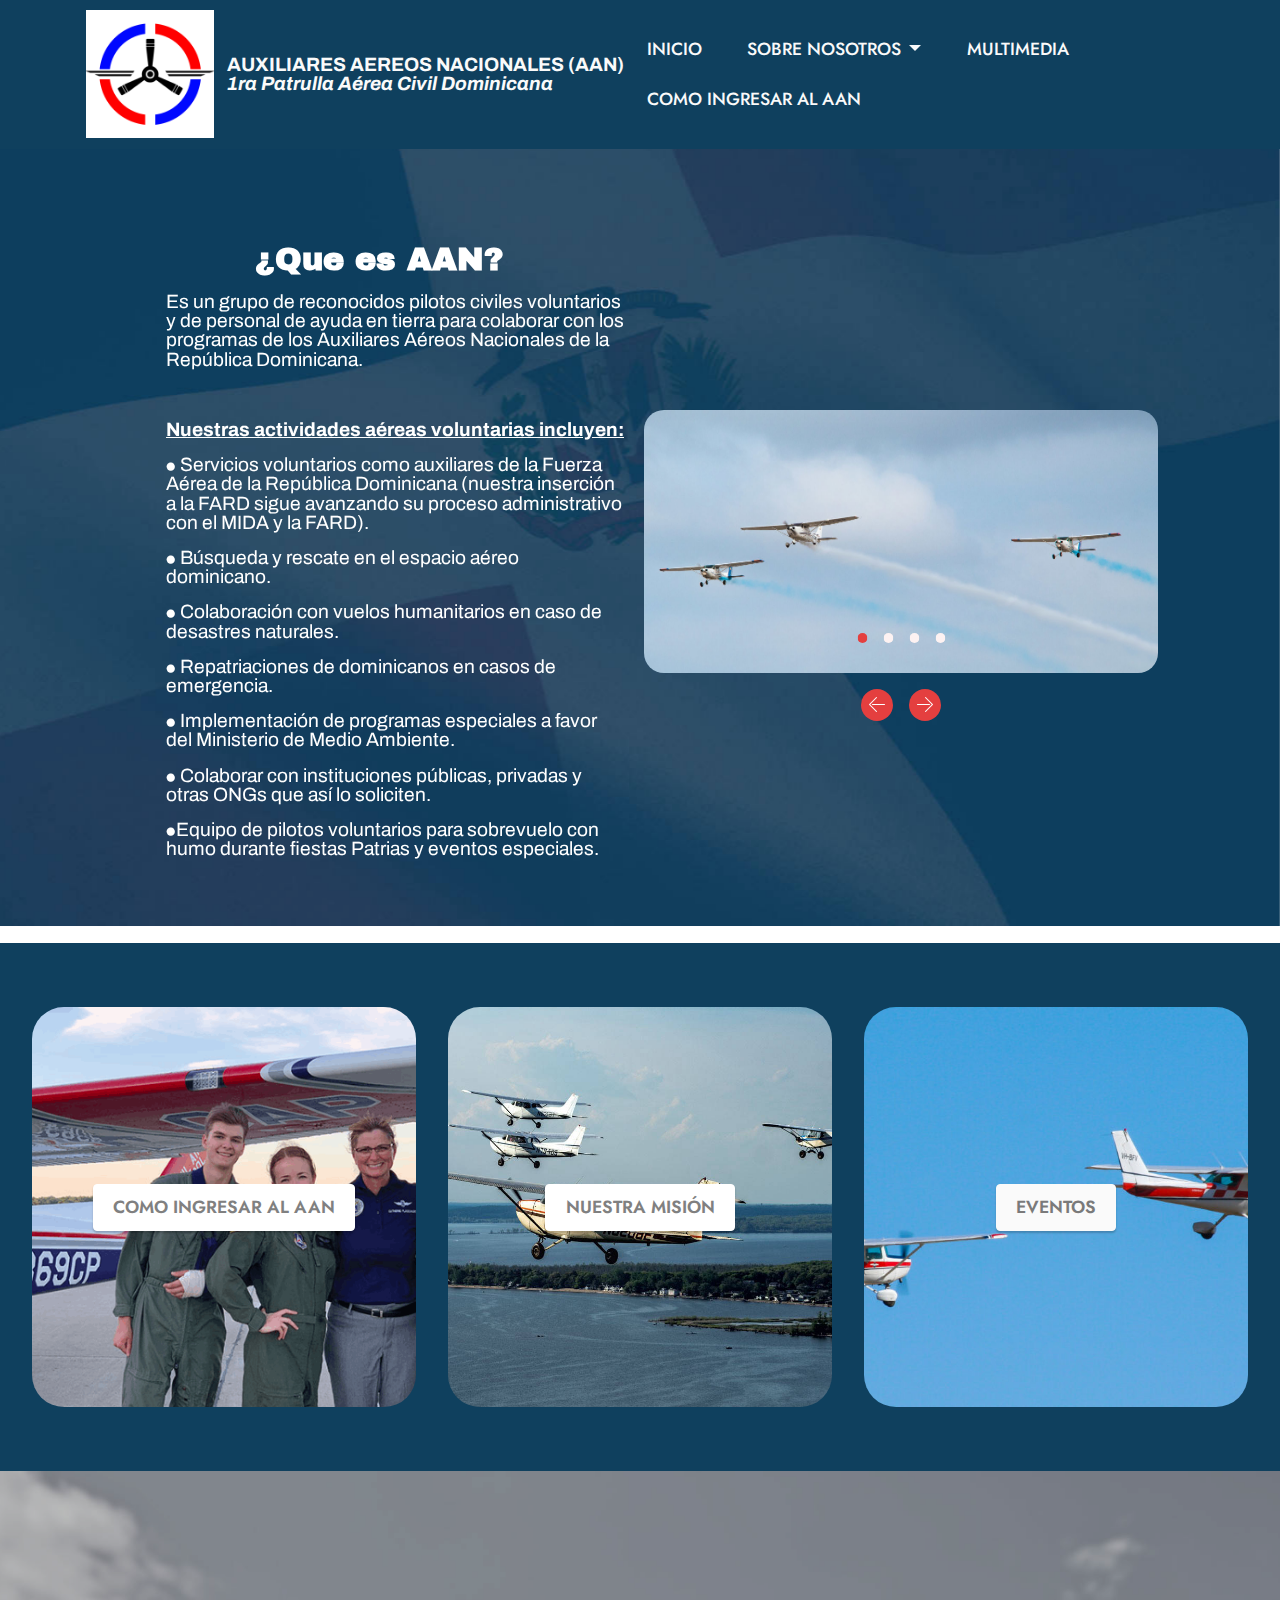
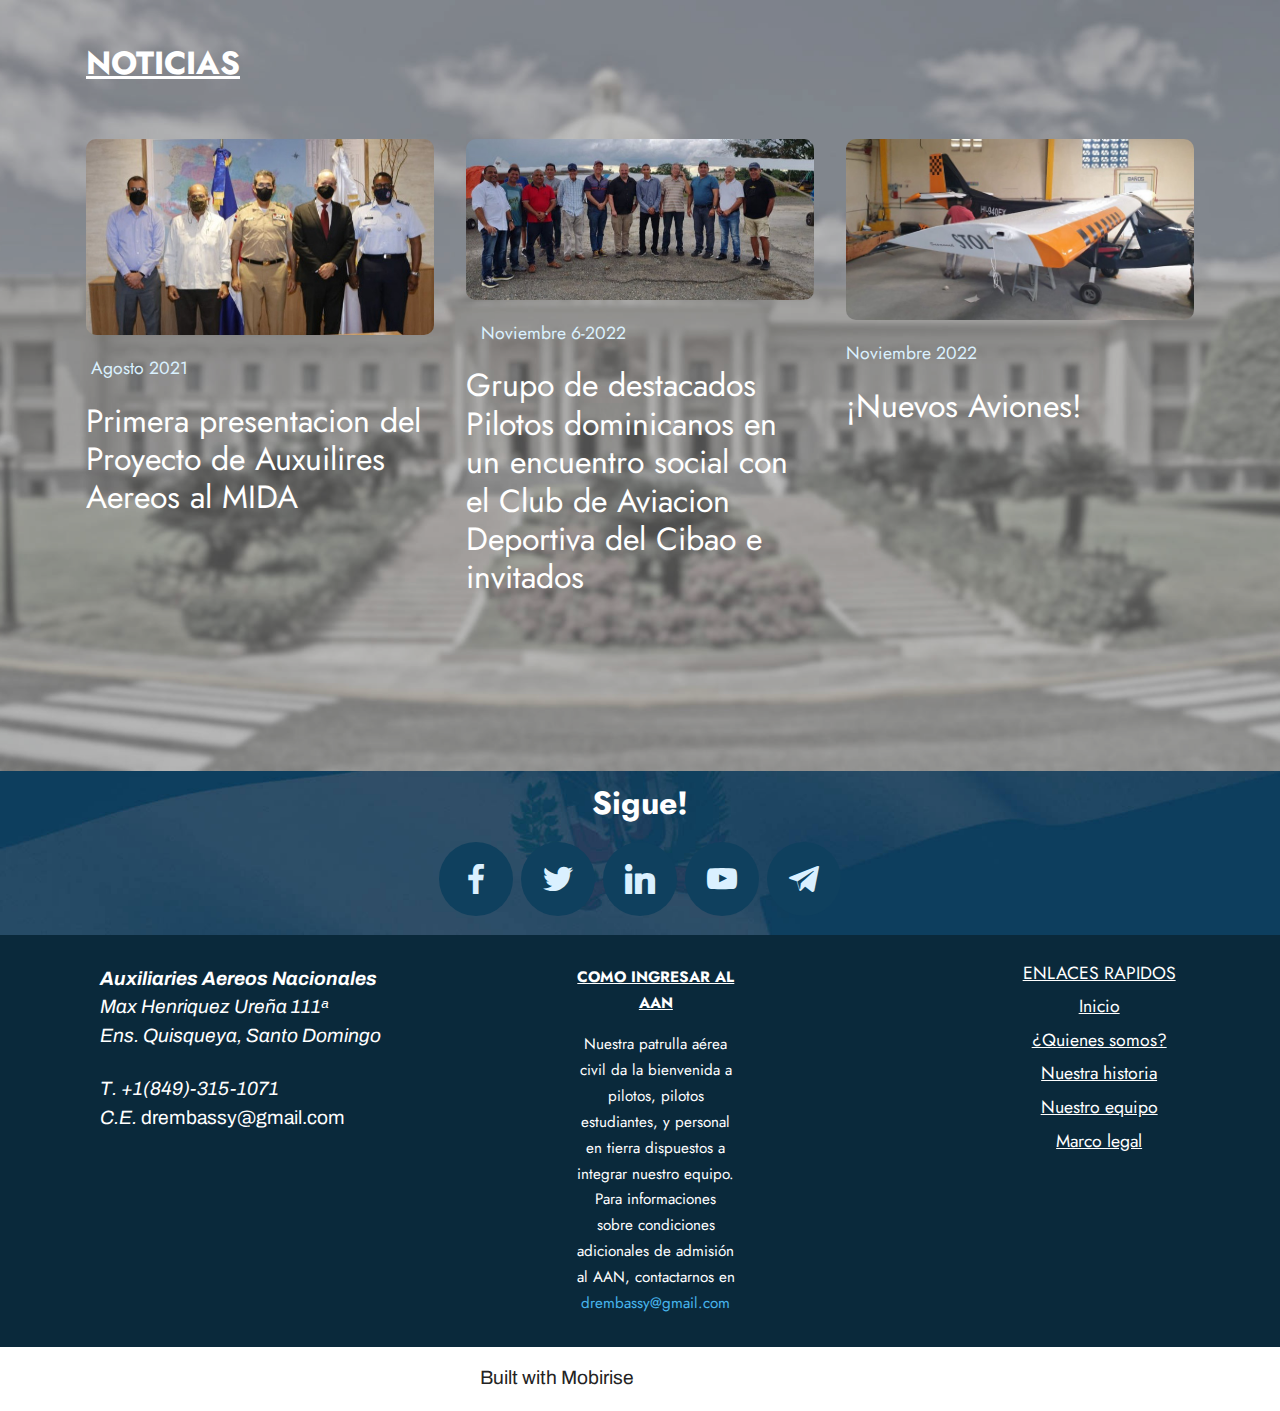
==== commit 867848f1: "3pm" ====
--- a/index.html
+++ b/index.html
@@ -103,7 +103,7 @@
                         <div class="carousel-container">
                             <div class="carousel-inner">
                                 <div class="carousel-item active">
-                                    <img src="assets/images/fzhc2xxwyaecl1h-1208x805.jpg" class="d-block w-100" alt="Mobirise">
+                                    <img src="assets/images/cessnas-for-1208x617.jpg" class="d-block w-100" alt="Mobirise">
                                 </div>
                                 <div class="carousel-item">
                                     <img src="assets/images/opn0drprdnd91.webp" class="d-block w-100" alt="Mobirise">
@@ -315,7 +315,7 @@
             
         </div>
     </div>
-</section><section class="display-7" style="padding: 0;align-items: center;justify-content: center;flex-wrap: wrap;    align-content: center;display: flex;position: relative;height: 4rem;"><a href="https://mobiri.se/2902497" style="flex: 1 1;height: 4rem;position: absolute;width: 100%;z-index: 1;"><img alt="" style="height: 4rem;" src="[data-uri]"></a><p style="margin: 0;text-align: center;" class="display-7">Made with Mobirise &#8204;</p><a style="z-index:1" href="https://mobirise.com/website-maker.html">Free Website Maker</a></section><script src="assets/bootstrap/js/bootstrap.bundle.min.js"></script>  <script src="assets/parallax/jarallax.js"></script>  <script src="assets/smoothscroll/smooth-scroll.js"></script>  <script src="assets/ytplayer/index.js"></script>  <script src="assets/dropdown/js/navbar-dropdown.js"></script>  <script src="assets/viewportchecker/viewportchecker.js"></script>  <script src="assets/theme/js/script.js"></script>  
+</section><section class="display-7" style="padding: 0;align-items: center;justify-content: center;flex-wrap: wrap;    align-content: center;display: flex;position: relative;height: 4rem;"><a href="https://mobiri.se/2902497" style="flex: 1 1;height: 4rem;position: absolute;width: 100%;z-index: 1;"><img alt="" style="height: 4rem;" src="[data-uri]"></a><p style="margin: 0;text-align: center;" class="display-7">Built with Mobirise &#8204;</p><a style="z-index:1" href="https://mobirise.com/html-builder.html">Free HTML5 Maker</a></section><script src="assets/bootstrap/js/bootstrap.bundle.min.js"></script>  <script src="assets/parallax/jarallax.js"></script>  <script src="assets/smoothscroll/smooth-scroll.js"></script>  <script src="assets/ytplayer/index.js"></script>  <script src="assets/dropdown/js/navbar-dropdown.js"></script>  <script src="assets/viewportchecker/viewportchecker.js"></script>  <script src="assets/theme/js/script.js"></script>  
   
   
 </body>
